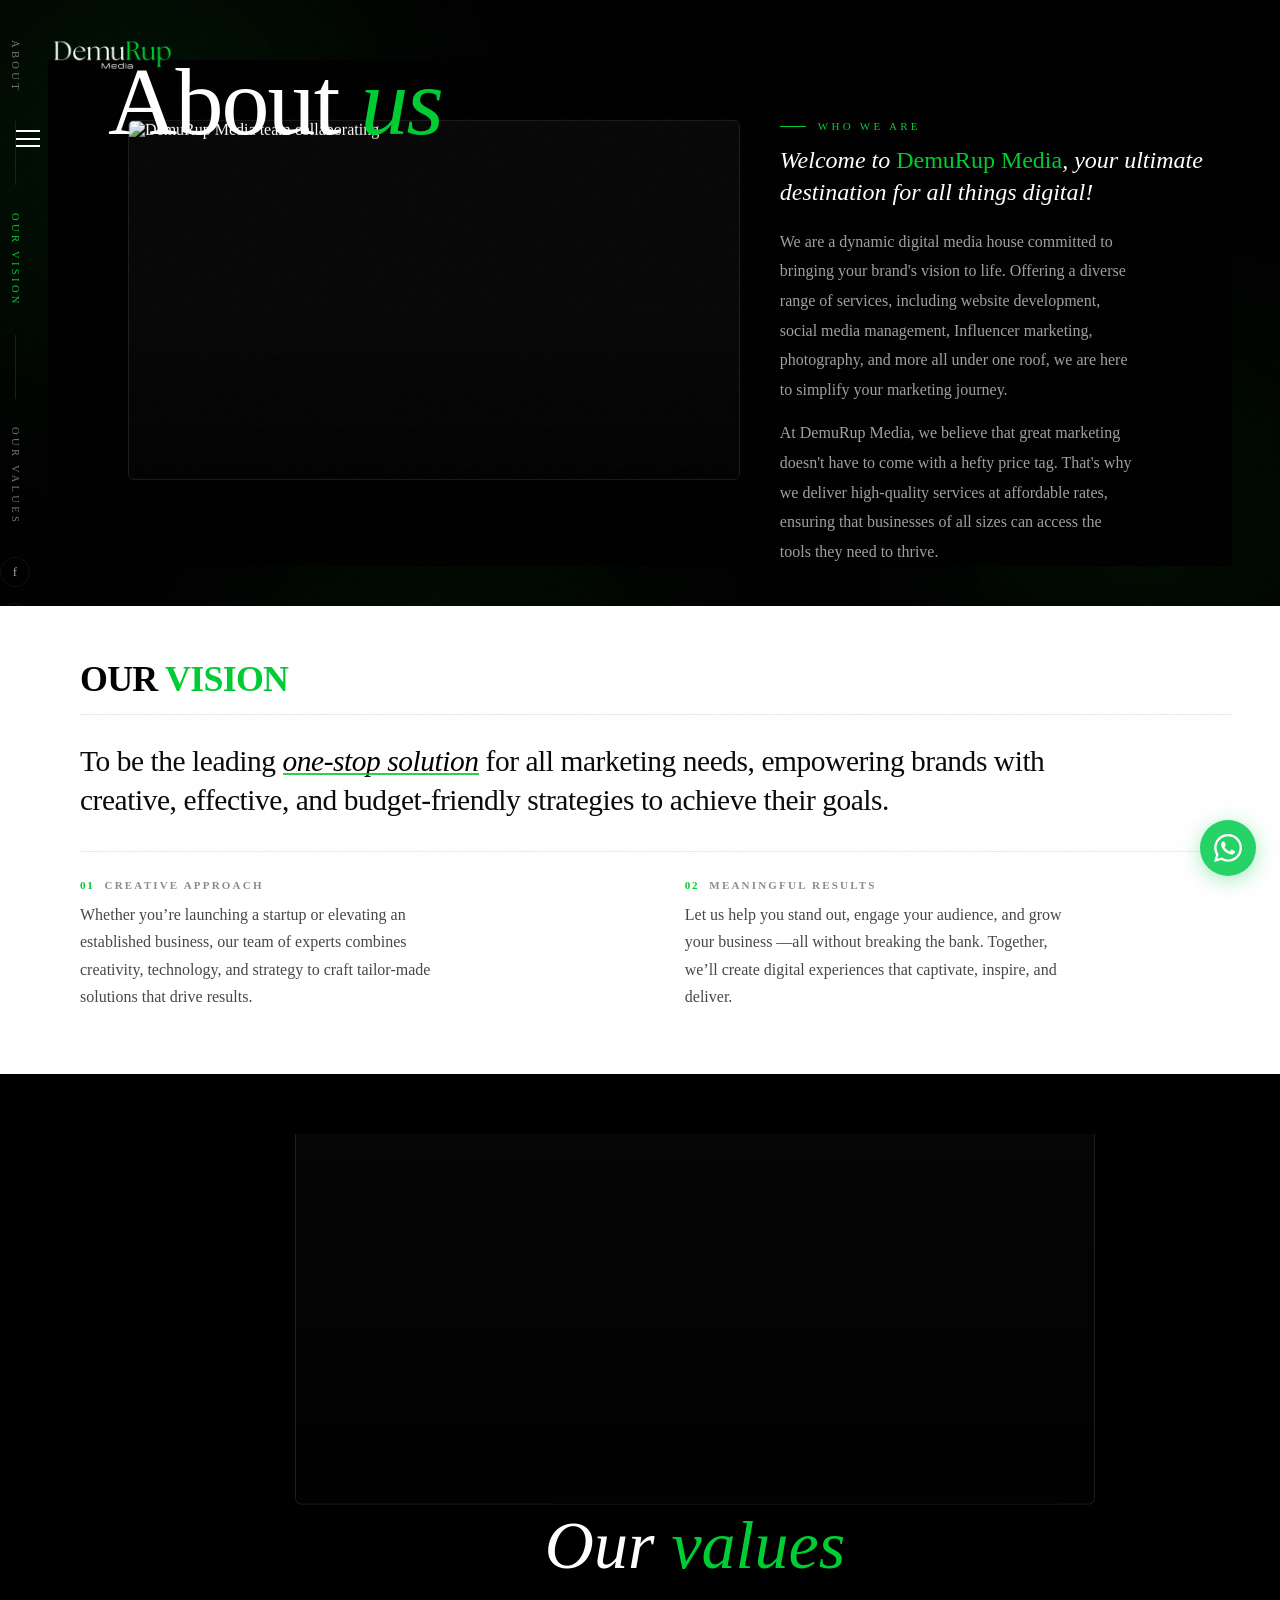
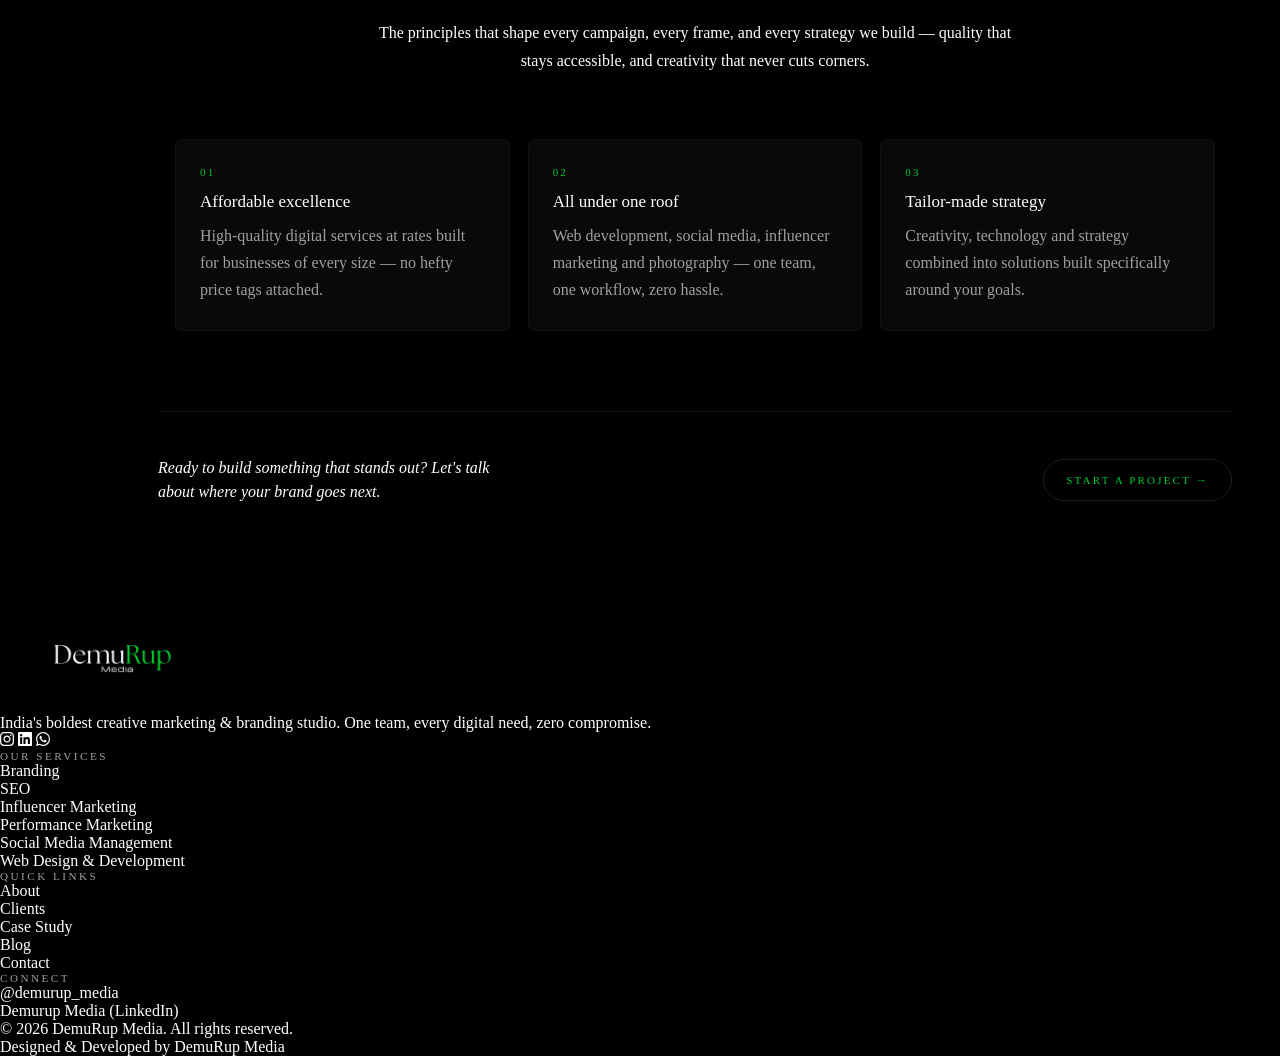
==== about.html @ 6447eb07 "update" ====
<!DOCTYPE html>
<html lang="en">

<head>
  <meta charset="UTF-8">
  <meta name="viewport" content="width=device-width, initial-scale=1.0">
  <meta name="robots" content="index, follow">
  <meta name="description"
    content="Learn about DemuRup Media — our vision, creative philosophy, and multidisciplinary team building bold brand identities, high-impact content, and scalable digital growth.">
  <title>About Us — DemuRup Media</title>
  <link rel="canonical" href="https://demurup.com/about.html">
  <link rel="icon" type="image/x-icon" href="Demurup Final Logo.png">
  <script>
    (function () {
      const _warn = console.warn;
      console.warn = function (...args) {
        if (args[0] && typeof args[0] === 'string' && args[0].indexOf('cdn.tailwindcss.com') !== -1) return;
        _warn.apply(console, args);
      };
      window._originalWarn = _warn;
    })();
  </script>
  <script src="https://cdn.tailwindcss.com"></script>
  <script>
    if (window._originalWarn) {
      console.warn = window._originalWarn;
      delete window._originalWarn;
    }
  </script>
  <script src="https://cdnjs.cloudflare.com/ajax/libs/gsap/3.12.5/gsap.min.js"></script>
  <script src="https://cdnjs.cloudflare.com/ajax/libs/gsap/3.12.5/ScrollTrigger.min.js"></script>
  <link rel="preload" href="fonts/TheSeasons-Regular.woff2" as="font" type="font/woff2" crossorigin>
  <link rel="preload" href="fonts/TheSeasons-Bold.woff2" as="font" type="font/woff2" crossorigin>
  <link rel="preload" href="fonts/BeautifulDelight-Regular.woff2" as="font" type="font/woff2" crossorigin>
  <link rel="stylesheet" href="style.css">
  <script>
    tailwind.config = { theme: { extend: { colors: { lime: '#00cc33' } } } };
  </script>
  <style>
    :root {
      --bg: #000000;
      --bg-soft: #060606;
      --card: #080808;
      --card-alt: #090909;
      --border: #1e1e1e;
      --border-faint: #111111;
      --accent: #00cc33;
      --accent-dim: rgba(0, 204, 51, 0.16);
      --white: #ffffff;
      --gray: #a0a0a0;
      --translucent: rgba(255, 255, 255, 0.45);
      --ease: cubic-bezier(.16, .84, .44, 1);
    }

    * {
      box-sizing: border-box;
      margin: 0;
      padding: 0;
    }

    html {
      scroll-behavior: smooth;
    }

    body {
      background: var(--bg);
      color: var(--white);
      font-family: var(--font-body);
      overflow-x: hidden;
      -webkit-font-smoothing: antialiased;
    }

    a {
      color: inherit;
      text-decoration: none;
    }

    /* ---------- liquid animated background ---------- */
    .liquid-bg {
      position: fixed;
      inset: 0;
      z-index: 0;
      pointer-events: none;
      overflow: hidden;
    }

    .liquid-bg span {
      position: absolute;
      border-radius: 50%;
      filter: blur(120px);
      opacity: .14;
      background: radial-gradient(circle at 30% 30%, var(--accent), transparent 70%);
      animation: drift 26s ease-in-out infinite;
    }

    .liquid-bg span:nth-child(1) {
      width: 560px;
      height: 560px;
      top: -8%;
      left: -6%;
      animation-duration: 30s;
    }

    .liquid-bg span:nth-child(2) {
      width: 420px;
      height: 420px;
      top: 40%;
      right: -10%;
      animation-duration: 24s;
      animation-delay: -6s;
    }

    .liquid-bg span:nth-child(3) {
      width: 480px;
      height: 480px;
      bottom: -12%;
      left: 20%;
      animation-duration: 34s;
      animation-delay: -14s;
    }

    @keyframes drift {

      0%,
      100% {
        transform: translate(0, 0) scale(1);
      }

      33% {
        transform: translate(4%, 6%) scale(1.08);
      }

      66% {
        transform: translate(-5%, -3%) scale(.94);
      }
    }

    main.about {
      position: relative;
      z-index: 1;
      max-width: 1400px;
      margin: 0 auto;
      padding: 60px 48px 40px;
    }

    /* ---------- shared reveal utility ---------- */
    .reveal {
      opacity: 0;
      transform: translateY(36px);
      transition: opacity 1s var(--ease), transform 1s var(--ease);
    }

    .reveal.in {
      opacity: 1;
      transform: translateY(0);
    }

    .reveal-delay-1.in {
      transition-delay: .1s;
    }

    .reveal-delay-2.in {
      transition-delay: .2s;
    }

    .reveal-delay-3.in {
      transition-delay: .3s;
    }

    /* ---------- eyebrow / vertical rail ---------- */
    .rail {
      position: absolute;
      left: 0;
      top: 40px;
      display: flex;
      flex-direction: column;
      align-items: center;
      gap: 28px;
      z-index: 10;
    }

    .rail-label {
      writing-mode: vertical-rl;
      font-family: var(--font-body);
      font-size: 10.5px;
      letter-spacing: .32em;
      text-transform: uppercase;
      color: var(--translucent);
      transition: color .4s var(--ease);
    }

    .rail-label.active {
      color: var(--accent);
    }

    .rail-line {
      width: 1px;
      height: 64px;
      background: var(--border);
    }

    .rail-socials {
      display: flex;
      flex-direction: column;
      gap: 16px;
      margin-top: 4px;
    }

    .rail-socials a {
      font-size: 13px;
      color: var(--gray);
      display: flex;
      align-items: center;
      justify-content: center;
      width: 30px;
      height: 30px;
      border-radius: 50%;
      border: 1px solid var(--border-faint);
      transition: all .35s var(--ease);
    }

    .rail-socials a:hover {
      color: #000;
      background: var(--accent);
      border-color: var(--accent);
      box-shadow: 0 0 22px var(--accent-dim);
      transform: translateY(-3px);
    }

    /* ================= HERO / ABOUT ================= */
    .hero {
      position: relative;
      padding-left: 80px;
      display: grid;
      grid-template-columns: 1.15fr 0.85fr;
      gap: 24px 40px;
      align-items: start;
    }

    .eyebrow {
      font-family: var(--font-body);
      font-size: 11px;
      letter-spacing: .3em;
      text-transform: uppercase;
      color: var(--accent);
      display: flex;
      align-items: center;
      gap: 12px;
      margin-bottom: 8px;
    }

    .eyebrow::before {
      content: '';
      width: 26px;
      height: 1px;
      background: var(--accent);
    }

    /* Overlapping Heading Container */
    .hero-media-wrapper {
      position: relative;
      grid-column: 1;
      padding-top: 50px;
      /* space for overlapping title */
    }

    h1.display-overlay {
      position: absolute;
      top: 0;
      left: -20px;
      z-index: 5;
      font-family: var(--font-heading);
      font-weight: 500;
      font-size: clamp(56px, 7.5vw, 100px);
      line-height: .88;
      letter-spacing: -.02em;
      color: var(--white);
      pointer-events: none;
    }

    h1.display-overlay em {
      font-style: italic;
      font-weight: 400;
      color: var(--accent);
    }

    .hero-media {
      position: relative;
      width: 100%;
    }

    .img-card {
      position: relative;
      border-radius: 6px;
      overflow: hidden;
      border: 1px solid var(--border);
      background: var(--card);
      isolation: isolate;
    }

    .img-card img {
      width: 100%;
      height: 100%;
      object-fit: cover;
      display: block;
      filter: grayscale(.25) contrast(1.05);
      transition: transform 1.2s var(--ease), filter .8s var(--ease);
      will-change: transform;
    }

    .img-card:hover img {
      transform: scale(1.06);
      filter: grayscale(0) contrast(1.08);
    }

    .img-card::after {
      content: '';
      position: absolute;
      inset: 0;
      background: linear-gradient(180deg, transparent 55%, rgba(0, 0, 0, .55) 100%);
      pointer-events: none;
    }

    .img-card::before {
      content: '';
      position: absolute;
      inset: 0;
      z-index: 2;
      box-shadow: inset 0 0 0 1px rgba(0, 204, 51, 0);
      transition: box-shadow .5s var(--ease);
    }

    .img-card:hover::before {
      box-shadow: inset 0 0 0 1px rgba(0, 204, 51, .35);
    }

    .hero-media .img-card {
      height: 360px;
    }

    .hero-copy {
      padding-top: 60px;
    }

    .hero-copy h2 {
      font-family: var(--font-heading);
      font-weight: 400;
      font-style: italic;
      font-size: 24px;
      line-height: 1.35;
      color: var(--white);
      margin-bottom: 18px;
    }

    .hero-copy p {
      font-size: 14.5px;
      line-height: 1.85;
      color: var(--gray);
      max-width: 44ch;
      font-weight: 300;
    }

    .hero-copy p+p {
      margin-top: 14px;
    }

    /* ================= VISION SECTION (EDITORIAL LUXURY REDESIGN) ================= */
    .vision-section {
      background: #ffffff;
      color: #000000;
      width: 100%;
      position: relative;
      z-index: 2;
      padding: clamp(45px, 6vh, 65px) 48px clamp(50px, 7vh, 75px) 80px;
    }

    .vision-container {
      max-width: 1280px;
      margin: 0 auto;
      position: relative;
      z-index: 2;
    }

    .vision-header-row {
      display: flex;
      align-items: center;
      justify-content: space-between;
      padding-bottom: 14px;
      margin-bottom: clamp(20px, 3vh, 30px);
      border-bottom: 1px solid rgba(0, 0, 0, 0.08);
    }

    .vision-header-left {
      display: flex;
      align-items: center;
    }

    .vision-title {
      font-family: var(--font-heading);
      font-weight: 700;
      font-size: clamp(26px, 2.8vw, 42px);
      line-height: 1.1;
      letter-spacing: -0.02em;
      text-transform: uppercase;
      color: #000000;
    }

    .vision-title span {
      color: var(--accent);
    }

    .vision-statement-wrap {
      margin-bottom: clamp(24px, 3.5vh, 36px);
    }

    .vision-statement-text {
      font-family: var(--font-heading);
      font-weight: 500;
      font-size: clamp(22px, 2.3vw, 34px);
      line-height: 1.32;
      letter-spacing: -0.015em;
      color: #0a0a0a;
      max-width: 1040px;
    }

    .vision-statement-text .accent-phrase {
      font-style: italic;
      color: #000000;
      position: relative;
      display: inline;
    }

    .vision-statement-text .accent-phrase::after {
      content: '';
      position: absolute;
      left: 0;
      bottom: 2px;
      width: 100%;
      height: 2px;
      background: var(--accent);
      opacity: 0.85;
      transform-origin: left;
    }

    .vision-support-grid {
      display: grid;
      grid-template-columns: 1fr 1fr;
      gap: 24px clamp(36px, 4.5vw, 64px);
      padding-top: clamp(20px, 3vh, 30px);
      border-top: 1px solid rgba(0, 0, 0, 0.08);
      position: relative;
    }

    .vision-support-card {
      display: flex;
      flex-direction: column;
    }

    .vision-support-meta {
      display: flex;
      align-items: center;
      gap: 10px;
      margin-bottom: 10px;
    }

    .vision-support-num {
      font-family: var(--font-body);
      font-size: 11px;
      font-weight: 700;
      letter-spacing: 0.16em;
      color: var(--accent);
    }

    .vision-support-label {
      font-family: var(--font-body);
      font-size: 11px;
      font-weight: 700;
      letter-spacing: 0.2em;
      text-transform: uppercase;
      color: rgba(0, 0, 0, 0.45);
    }

    .vision-support-body {
      font-family: var(--font-body);
      font-size: clamp(13.5px, 0.95vw, 15px);
      line-height: 1.72;
      color: rgba(0, 0, 0, 0.72);
      font-weight: 400;
      max-width: 48ch;
    }

    /* ================= VALUES ================= */
    .values {
      position: relative;
      padding-left: 110px;
    }

    .values-media {
      position: relative;
      height: 420px;
      max-width: 800px;
      margin: 0 auto;
      border-radius: 6px;
      overflow: hidden;
      border: 1px solid var(--border);
      background: var(--card);
    }

    .values-media img {
      width: 100%;
      height: 100%;
      object-fit: cover;
      filter: grayscale(.3) contrast(1.05) brightness(.92);
      transition: transform 1.4s var(--ease);
      will-change: transform;
    }

    .values-media:hover img {
      transform: scale(1.05);
    }

    .values-media::after {
      content: '';
      position: absolute;
      inset: 0;
      background: linear-gradient(180deg, rgba(0, 0, 0, .15) 0%, rgba(0, 0, 0, .75) 100%);
    }

    .values-title-wrap {
      display: flex;
      justify-content: center;
      margin-top: -48px;
      position: relative;
      z-index: 2;
    }

    h2.values-title {
      font-family: var(--font-heading);
      font-weight: 500;
      font-style: italic;
      font-size: clamp(42px, 6vw, 68px);
      background: var(--bg);
      padding: 0 34px;
      color: var(--white);
    }

    h2.values-title span {
      color: var(--accent);
    }

    .values-lede {
      text-align: center;
      max-width: 640px;
      margin: 34px auto 0;
      font-family: var(--font-body);
      font-weight: 500;
      font-size: 18px;
      line-height: 1.75;
      color: var(--white);
    }

    /* small value cards */
    .value-cards {
      margin: 64px auto 0;
      max-width: 1040px;
      display: grid;
      grid-template-columns: repeat(3, 1fr);
      gap: 18px;
    }

    .value-card {
      background: var(--card-alt);
      border: 1px solid var(--border-faint);
      border-radius: 6px;
      padding: 26px 24px;
      transition: transform .5s var(--ease), border-color .5s var(--ease), background .5s var(--ease);
    }

    .value-card:hover {
      transform: translateY(-6px);
      border-color: rgba(0, 204, 51, .4);
      background: var(--card);
      box-shadow: 0 20px 40px -20px rgba(0, 204, 51, .18);
    }

    .value-num {
      font-family: var(--font-body);
      font-size: 11px;
      letter-spacing: .2em;
      color: var(--accent);
      margin-bottom: 14px;
      display: block;
    }

    .value-card h4 {
      font-family: var(--font-heading);
      font-weight: 500;
      font-size: 17px;
      margin-bottom: 10px;
    }

    .value-card p {
      font-size: 13px;
      line-height: 1.7;
      color: var(--gray);
      font-weight: 300;
    }

    .values-close {
      margin-top: 80px;
      padding: 44px 0 60px;
      border-top: 1px solid var(--border-faint);
      display: flex;
      align-items: center;
      justify-content: space-between;
      gap: 24px;
    }

    .values-close p {
      font-family: var(--font-body);
      font-style: italic;
      font-weight: 400;
      font-size: 19px;
      line-height: 1.5;
      color: var(--white);
      max-width: 44ch;
    }

    .values-close a.cta {
      flex-shrink: 0;
      display: inline-flex;
      align-items: center;
      gap: 10px;
      font-family: var(--font-heading);
      font-size: 11px;
      letter-spacing: .2em;
      text-transform: uppercase;
      color: var(--accent);
      border: 1px solid var(--border);
      padding: 14px 22px;
      border-radius: 100px;
      transition: all .4s var(--ease);
    }

    .values-close a.cta:hover {
      background: var(--accent);
      color: #000;
      border-color: var(--accent);
      box-shadow: 0 0 30px var(--accent-dim);
      transform: translateY(-2px);
    }

    /* ================= responsive ================= */
    @media (max-width: 960px) {
      .rail {
        display: none;
      }

      main.about {
        padding: 64px 22px 20px;
      }

      .liquid-bg span {
        filter: blur(70px);
        opacity: .12;
      }

      .liquid-bg span:nth-child(1) {
        width: 300px;
        height: 300px;
      }

      .liquid-bg span:nth-child(2) {
        width: 260px;
        height: 260px;
      }

      .liquid-bg span:nth-child(3) {
        width: 280px;
        height: 280px;
      }

      /* hero */
      .hero {
        grid-template-columns: 1fr;
        padding-left: 0;
        gap: 28px;
        min-height: auto;
      }

      .hero-media-wrapper {
        padding-top: 40px;
        grid-column: auto;
      }

      h1.display-overlay {
        position: absolute;
        top: 0;
        left: 0;
        font-size: clamp(44px, 14vw, 68px);
      }

      .hero-media {
        order: auto;
      }

      .hero-media .img-card {
        height: 280px;
      }

      .hero-copy {
        grid-column: auto;
        padding-top: 0;
      }

      .eyebrow {
        margin-bottom: 14px;
      }

      .hero-copy h2 {
        font-size: 20px;
        margin-bottom: 16px;
      }

      .hero-copy p {
        max-width: none;
        font-size: 14px;
      }

      /* vision */
      .vision-section {
        padding: 55px 24px 60px;
      }

      .vision-header-row {
        margin-bottom: 24px;
        padding-bottom: 12px;
      }

      .vision-title {
        font-size: clamp(24px, 6.5vw, 34px);
      }

      .vision-statement-wrap {
        margin-bottom: 28px;
      }

      .vision-statement-text {
        font-size: clamp(19px, 4.8vw, 24px);
        line-height: 1.35;
      }

      .vision-support-grid {
        grid-template-columns: 1fr;
        gap: 24px;
        padding-top: 24px;
      }

      /* values */
      .values {
        padding-left: 0;
      }

      .values-media {
        height: 240px;
        max-width: 100%;
      }

      .values-title-wrap {
        margin-top: -34px;
      }

      h2.values-title {
        font-size: clamp(34px, 12vw, 48px);
        padding: 0 20px;
      }

      .values-lede {
        font-size: 15px;
        margin-top: 24px;
        padding: 0 4px;
      }

      .value-cards {
        grid-template-columns: 1fr;
        gap: 14px;
        margin-top: 44px;
      }

      .value-card {
        padding: 22px 20px;
      }

      .values-close {
        flex-direction: column;
        align-items: flex-start;
        gap: 20px;
        margin-top: 56px;
        padding: 36px 0 44px;
      }

      .values-close p {
        font-size: 17px;
        max-width: none;
      }

      .values-close a.cta {
        width: 100%;
        justify-content: center;
      }

      .placeholder-nav {
        padding: 18px 20px;
        font-size: 10px;
      }

      .placeholder-nav div {
        gap: 14px !important;
      }
    }

    @media (max-width: 480px) {
      h1.display {
        font-size: clamp(40px, 17vw, 56px);
      }

      .hero-media .img-card {
        height: 220px;
      }

      .values-media {
        height: 190px;
      }
    }
  </style>
</head>

<body>

  <!-- ══ Cursor ══ -->
  <div class="cursor" id="cursor"></div>
  <div class="cursor-ring" id="cursor-ring"></div>

  <!-- ══ Floating WhatsApp ══ -->
  <a href="https://wa.me/919586569990" target="_blank" rel="noopener" class="wa-float" aria-label="Chat on WhatsApp">
    <span class="wa-float-label">Chat on WhatsApp</span>
    <svg width="28" height="28" fill="white" viewBox="0 0 24 24">
      <path
        d="M17.472 14.382c-.297-.149-1.758-.867-2.03-.967-.273-.099-.471-.148-.67.15-.197.297-.767.966-.94 1.164-.173.199-.347.223-.644.075-.297-.15-1.255-.463-2.39-1.475-.883-.788-1.48-1.761-1.653-2.059-.173-.297-.018-.458.13-.606.134-.133.298-.347.446-.52.149-.174.198-.298.298-.497.099-.198.05-.371-.025-.52-.075-.149-.669-1.612-.916-2.207-.242-.579-.487-.5-.669-.51-.173-.008-.371-.01-.57-.01-.198 0-.52.074-.792.372-.272.297-1.04 1.016-1.04 2.479 0 1.462 1.065 2.875 1.213 3.074.149.198 2.096 3.2 5.077 4.487.709.306 1.262.489 1.694.625.712.227 1.36.195 1.871.118.571-.085 1.758-.719 2.006-1.413.248-.694.248-1.289.173-1.413-.074-.124-.272-.198-.57-.347m-5.421 7.403h-.004a9.87 9.87 0 01-5.031-1.378l-.361-.214-3.741.982.998-3.648-.235-.374a9.86 9.86 0 01-1.51-5.26c.001-5.45 4.436-9.884 9.888-9.884 2.64 0 5.122 1.03 6.988 2.898a9.825 9.825 0 012.893 6.994c-.003 5.45-4.437 9.884-9.885 9.884m8.413-18.297A11.815 11.815 0 0012.05 0C5.495 0 .16 5.335.157 11.892c0 2.096.547 4.142 1.588 5.945L.057 24l6.305-1.654a11.882 11.882 0 005.683 1.448h.005c6.554 0 11.89-5.335 11.893-11.893a11.821 11.821 0 00-3.48-8.413z" />
    </svg>
  </a>

  <!-- ══ NAV ══ -->
  <nav id="main-nav" class="z-[10000] nav-transparent">
    <div class="max-w-[1400px] mx-auto px-5 lg:px-10 flex items-center justify-between h-20">
      <a href="index.html" class="flex items-center dr-nav-brand z-[10002]" aria-label="DemuRup Media Home">
        <!-- Light Logo for Black/Dark Sections (White text + Green Rup) -->
        <img src="Demurup white.png" alt="DemuRup Media"
          class="dr-logo-light w-[160px] sm:w-[190px] lg:w-[225px] h-auto max-h-[100px] sm:max-h-[125px] lg:max-h-[152px] object-contain" />
        <!-- Dark Logo for White/Light Sections (Black text + Green Rup) -->
        <img src="Demurup black.png" alt="DemuRup Media"
          class="dr-logo-dark w-[160px] sm:w-[190px] lg:w-[225px] h-auto max-h-[100px] sm:max-h-[125px] lg:max-h-[152px] object-contain" />
      </a>
      <button id="hamburger" class="flex flex-col gap-1.5 p-2 z-[10002]" aria-label="Menu">
        <span class="w-6 h-0.5 transition-all duration-300" id="h1"></span>
        <span class="w-6 h-0.5 transition-all duration-300" id="h2"></span>
        <span class="w-6 h-0.5 transition-all duration-300" id="h3"></span>
      </button>
    </div>
  </nav>

  <!-- Fullscreen Menu Overlay -->
  <div id="dr-menu-overlay" class="dr-menu-overlay" aria-hidden="true">
    <div class="dr-menu-container">
      <div class="dr-menu-content">
        <!-- Left Column: Large Bold Links -->
        <div class="dr-menu-left">
          <ul class="dr-menu-links">
            <li class="dr-menu-item"><a href="about.html" class="dr-menu-link">About</a></li>
            <li class="dr-menu-item dr-menu-item-services">
              <a href="index.html#services" class="dr-menu-link dr-services-trigger" id="dr-services-toggle"
                aria-expanded="false">
                Services <span class="dr-services-arrow dr-services-arrow-desktop" aria-hidden="true">→</span><span
                  class="dr-services-arrow dr-services-arrow-mobile" aria-hidden="true">↓</span>
              </a>
              <!-- Mobile/Tablet Accordion Dropdown -->
              <div class="dr-services-accordion" id="dr-services-accordion" aria-hidden="true">
                <ul class="dr-services-accordion-list">
                  <li><a href="Branding.html" class="dr-service-item-link">Branding</a></li>
                  <li><a href="SEO.html" class="dr-service-item-link">SEO</a></li>
                  <li><a href="Influencer Marketing.html" class="dr-service-item-link">Influencer Marketing</a></li>
                  <li><a href="Performance Marketing.html" class="dr-service-item-link">Performance Marketing</a></li>
                  <li><a href="Social Media Management.html" class="dr-service-item-link">Social Media Management</a>
                  </li>
                  <li><a href="Web Design & Development.html" class="dr-service-item-link">Web Design & Development</a>
                  </li>
                </ul>
              </div>
            </li>
            <li class="dr-menu-item"><a href="clients.html" class="dr-menu-link">Clients</a></li>
            <li class="dr-menu-item"><a href="casestudy.html" class="dr-menu-link">Case Study</a></li>
            <li class="dr-menu-item"><a href="blog.html" class="dr-menu-link">Blog</a></li>
            <li class="dr-menu-item"><a href="contact.html" class="dr-menu-link">Contact</a></li>
          </ul>
        </div>

        <!-- Right Column: Contact details & Socials + Services Panel -->
        <div class="dr-menu-right" id="dr-menu-right">
          <div class="dr-menu-right-info" id="dr-menu-right-info">
            <div class="dr-menu-right-item dr-menu-contact-section">
              <h4 class="dr-menu-sublabel">Connect</h4>
              <a href="mailto:demurupmedia@gmail.com" class="dr-menu-contact-link">demurupmedia@gmail.com</a>
              <a href="https://wa.me/919586569990" target="_blank" rel="noopener" class="dr-menu-contact-link">+91 95865
                69990</a>
            </div>

            <div class="dr-menu-right-item dr-menu-contact-section">
              <h4 class="dr-menu-sublabel">Location</h4>
              <p class="dr-menu-text">Vapi, Gujarat, India</p>
            </div>

            <div class="dr-menu-right-item dr-menu-contact-section">
              <h4 class="dr-menu-sublabel">Socials</h4>
              <div class="dr-menu-socials">
                <a href="https://www.instagram.com/demurup_media" target="_blank" rel="noopener"
                  class="dr-menu-social-link">Instagram</a>
                <a href="https://www.linkedin.com/company/demurup-media/" target="_blank" rel="noopener"
                  class="dr-menu-social-link">LinkedIn</a>
              </div>
            </div>
          </div>

          <!-- Desktop Services Panel -->
          <div class="dr-menu-services-panel" id="dr-menu-services-panel" aria-hidden="true">
            <h4 class="dr-menu-sublabel dr-services-header">Our Services</h4>
            <ul class="dr-services-desktop-list">
              <li><a href="Branding.html" class="dr-service-item-link">Branding</a></li>
              <li><a href="SEO.html" class="dr-service-item-link">SEO</a></li>
              <li><a href="Influencer Marketing.html" class="dr-service-item-link">Influencer Marketing</a></li>
              <li><a href="Performance Marketing.html" class="dr-service-item-link">Performance Marketing</a></li>
              <li><a href="Social Media Management.html" class="dr-service-item-link">Social Media Management</a></li>
              <li><a href="Web Design & Development.html" class="dr-service-item-link">Web Design & Development</a></li>
            </ul>
          </div>
        </div>
      </div>
    </div>
  </div>

  <div class="liquid-bg"><span></span><span></span><span></span></div>

  <main class="about">

    <!-- vertical rail -->
    <div class="rail">
      <span class="rail-label active">About</span>
      <div class="rail-line"></div>
      <span class="rail-label">Our Vision</span>
      <div class="rail-line"></div>
      <span class="rail-label">Our Values</span>
      <div class="rail-socials">
        <a href="https://www.instagram.com/demurup_media" target="_blank" rel="noopener" aria-label="Instagram">f</a>
        <a href="https://www.linkedin.com/company/demurup-media/" target="_blank" rel="noopener"
          aria-label="LinkedIn">x</a>
        <a href="mailto:demurupmedia@gmail.com" aria-label="Email">@</a>
      </div>
    </div>

    <!-- ================= HERO ================= -->
    <section class="hero" data-theme="dark">
      <div class="hero-media-wrapper reveal">
        <h1 class="display-overlay">About <em>us</em></h1>
        <div class="hero-media">
          <div class="img-card" data-parallax>
            <img src="https://images.unsplash.com/photo-1522071820081-009f0129c71c?w=1000&q=80"
              alt="DemuRup Media team collaborating">
          </div>
        </div>
      </div>

      <div class="hero-copy reveal reveal-delay-2">
        <div class="eyebrow reveal" style="margin-bottom:12px;">Who we are</div>
        <h2>Welcome to <em style="color:var(--accent); font-style:normal;">DemuRup Media</em>, your ultimate destination
          for all things digital!</h2>
        <p>We are a dynamic digital media house committed to bringing your brand's vision to life. Offering a diverse
          range of services, including website development, social media management, Influencer marketing, photography,
          and more all under one roof, we are here to simplify your marketing journey.</p>
        <p>At DemuRup Media, we believe that great marketing doesn't have to come with a hefty price tag. That's why we
          deliver high-quality services at affordable rates, ensuring that businesses of all sizes can access the tools
          they need to thrive.</p>
      </div>
    </section>

  </main>

  <!-- ================= BLOCK 2: VISION ================= -->
  <section class="vision-section border-t border-b border-black/10" data-theme="light">
    <div class="vision-container vision-row">

      <!-- Editorial Header Row -->
      <div class="vision-header-row reveal">
        <div class="vision-header-left">
          <h2 class="vision-title">OUR <span>VISION</span></h2>
        </div>
      </div>

      <!-- Main Vision Statement -->
      <div class="vision-statement-wrap reveal reveal-delay-1">
        <h3 class="vision-statement-text">
          To be the leading <span class="accent-phrase">one-stop solution</span> for all marketing needs, empowering brands with creative, effective, and budget-friendly strategies to achieve their goals.
        </h3>
      </div>

      <!-- Supporting Editorial Grid -->
      <div class="vision-support-grid">
        <div class="vision-support-card reveal reveal-delay-2">
          <div class="vision-support-meta">
            <span class="vision-support-num">01</span>
            <span class="vision-support-label">CREATIVE APPROACH</span>
          </div>
          <p class="vision-support-body">
            Whether you’re launching a startup or elevating an established business, our team of experts combines creativity, technology, and strategy to craft tailor-made solutions that drive results.
          </p>
        </div>

        <div class="vision-support-card reveal reveal-delay-3">
          <div class="vision-support-meta">
            <span class="vision-support-num">02</span>
            <span class="vision-support-label">MEANINGFUL RESULTS</span>
          </div>
          <p class="vision-support-body">
            Let us help you stand out, engage your audience, and grow your business —all without breaking the bank. Together, we’ll create digital experiences that captivate, inspire, and deliver.
          </p>
        </div>
      </div>

    </div>
  </section>

  <main class="about">

    <!-- ================= BLOCK 3: VALUES (TRANSITION 2: WHITE → BLACK) ================= -->
    <section class="values editorial-block-transition transition-to-black transition-angled" data-theme="dark">
      <div class="values-media reveal" data-parallax>
        <img src="https://images.unsplash.com/photo-1600880292203-757bb62b4baf?w=1400&q=80"
          alt="DemuRup Media team meeting around a table">
      </div>

      <div class="values-title-wrap reveal">
        <h2 class="values-title">Our <span>values</span></h2>
      </div>

      <p class="values-lede reveal reveal-delay-1">
        The principles that shape every campaign, every frame, and every strategy we build — quality that stays
        accessible, and creativity that never cuts corners.
      </p>

      <div class="value-cards">
        <div class="value-card reveal reveal-delay-1">
          <span class="value-num">01</span>
          <h4>Affordable excellence</h4>
          <p>High-quality digital services at rates built for businesses of every size — no hefty price tags attached.
          </p>
        </div>
        <div class="value-card reveal reveal-delay-2">
          <span class="value-num">02</span>
          <h4>All under one roof</h4>
          <p>Web development, social media, influencer marketing and photography — one team, one workflow, zero hassle.
          </p>
        </div>
        <div class="value-card reveal reveal-delay-3">
          <span class="value-num">03</span>
          <h4>Tailor-made strategy</h4>
          <p>Creativity, technology and strategy combined into solutions built specifically around your goals.</p>
        </div>
      </div>

      <div class="values-close reveal">
        <p>Ready to build something that stands out? Let's talk about where your brand goes next.</p>
        <a href="index.html#contact-section" class="cta">Start a project →</a>
      </div>
    </section>

  </main>

  <!-- ══════════════════════════════════════════════════════════════
     FOOTER (BLACK SECTION)
══════════════════════════════════════════════════════════════ -->
  <footer class="border-t border-white/15 pt-16 pb-8 relative z-10 bg-[#000000] text-white" data-theme="dark">
    <div class="max-w-[1400px] mx-auto px-5 lg:px-10">
      <div class="grid grid-cols-1 lg:grid-cols-4 gap-10 pb-14 border-b border-[#111]">
        <!-- Brand -->
        <div class="lg:col-span-2">
          <div class="mb-2">
            <img src="main logo.png" alt="DemuRup Media" class="dr-footer-logo w-[160px] sm:w-[190px] lg:w-[225px] h-auto max-h-[100px] sm:max-h-[125px] lg:max-h-[152px] object-contain" />
          </div>
          <p class="text-white/70 text-sm leading-relaxed max-w-sm">
            India's boldest creative marketing &amp; branding studio. One team,
            every digital need, zero compromise.
          </p>
          <div class="flex gap-3 mt-6">
            <!-- Instagram -->
            <a href="https://instagram.com/demurup_media" target="_blank" rel="noopener"
              class="w-9 h-9 border border-[#222] rounded flex items-center justify-center text-white transition-all hover:border-lime hover:text-lime"
              aria-label="Instagram">
              <svg width="14" height="14" fill="currentColor" viewBox="0 0 24 24">
                <path
                  d="M12 2.163c3.204 0 3.584.012 4.85.07 3.252.148 4.771 1.691 4.919 4.919.058 1.265.069 1.645.069 4.849 0 3.205-.012 3.584-.069 4.849-.149 3.225-1.664 4.771-4.919 4.919-1.266.058-1.644.07-4.85.07-3.204 0-3.584-.012-4.849-.07-3.26-.149-4.771-1.699-4.919-4.92-.058-1.265-.07-1.644-.07-4.849 0-3.204.013-3.583.07-4.849.149-3.227 1.664-4.771 4.919-4.919 1.266-.057 1.645-.069 4.849-.069zm0-2.163c-3.259 0-3.667.014-4.947.072-4.358.2-6.78 2.618-6.98 6.98-.059 1.281-.073 1.689-.073 4.948 0 3.259.014 3.668.072 4.948.2 4.358 2.618 6.78 6.98 6.98 1.281.058 1.689.072 4.948.072 3.259 0 3.668-.014 4.948-.072 4.354-.2 6.782-2.618 6.979-6.98.059-1.28.073-1.689.073-4.948 0-3.259-.014-3.667-.072-4.947-.196-4.354-2.617-6.78-6.979-6.98-1.281-.059-1.69-.073-4.949-.073zm0 5.838c-3.403 0-6.162 2.759-6.162 6.162s2.759 6.163 6.162 6.163 6.162-2.759 6.162-6.163c0-3.403-2.759-6.162-6.162-6.162zm0 10.162c-2.209 0-4-1.79-4-4 0-2.209 1.791-4 4-4s4 1.791 4 4c0 2.21-1.791 4-4 4zm6.406-11.845c-.796 0-1.441.645-1.441 1.44s.645 1.44 1.441 1.44c.795 0 1.439-.645 1.439-1.44s-.644-1.44-1.439-1.44z" />
              </svg>
            </a>
            <!-- LinkedIn -->
            <a href="https://linkedin.com/company/demurup-media" target="_blank" rel="noopener"
              class="w-9 h-9 border border-[#222] rounded flex items-center justify-center text-white transition-all hover:border-lime hover:text-lime"
              aria-label="LinkedIn">
              <svg width="14" height="14" fill="currentColor" viewBox="0 0 24 24">
                <path
                  d="M20.447 20.452h-3.554v-5.569c0-1.328-.027-3.037-1.852-3.037-1.853 0-2.136 1.445-2.136 2.939v5.667H9.351V9h3.414v1.561h.046c.477-.9 1.637-1.85 3.37-1.85 3.601 0 4.267 2.37 4.267 5.455v6.286zM5.337 7.433c-1.144 0-2.063-.926-2.063-2.065 0-1.138.92-2.063 2.063-2.063 1.14 0 2.064.925 2.064 2.063 0 1.139-.925 2.065-2.064 2.065zm1.782 13.019H3.555V9h3.564v11.452zM22.225 0H1.771C.792 0 0 .774 0 1.729v20.542C0 23.227.792 24 1.771 24h20.451C23.2 24 24 23.227 24 22.271V1.729C24 .774 23.2 0 22.222 0h.003z" />
              </svg>
            </a>
            <!-- WhatsApp -->
            <a href="https://wa.me/919586569990" target="_blank" rel="noopener"
              class="w-9 h-9 border border-[#222] rounded flex items-center justify-center text-white transition-all hover:border-lime hover:text-lime"
              aria-label="WhatsApp">
              <svg width="14" height="14" fill="currentColor" viewBox="0 0 24 24">
                <path
                  d="M17.472 14.382c-.297-.149-1.758-.867-2.03-.967-.273-.099-.471-.148-.67.15-.197.297-.767.966-.94 1.164-.173.199-.347.223-.644.075-.297-.15-1.255-.463-2.39-1.475-.883-.788-1.48-1.761-1.653-2.059-.173-.297-.018-.458.13-.606.134-.133.298-.347.446-.52.149-.174.198-.298.298-.497.099-.198.05-.371-.025-.52-.075-.149-.669-1.612-.916-2.207-.242-.579-.487-.5-.669-.51-.173-.008-.371-.01-.57-.01-.198 0-.52.074-.792.372-.272.297-1.04 1.016-1.04 2.479 0 1.462 1.065 2.875 1.213 3.074.149.198 2.096 3.2 5.077 4.487.709.306 1.262.489 1.694.625.712.227 1.36.195 1.871.118.571-.085 1.758-.719 2.006-1.413.248-.694.248-1.289.173-1.413-.074-.124-.272-.198-.57-.347m-5.421 7.403h-.004a9.87 9.87 0 01-5.031-1.378l-.361-.214-3.741.982.998-3.648-.235-.374a9.86 9.86 0 01-1.51-5.26c.001-5.45 4.436-9.884 9.888-9.884 2.64 0 5.122 1.03 6.988 2.898a9.825 9.825 0 012.893 6.994c-.003 5.45-4.437 9.884-9.885 9.884m8.413-18.297A11.815 11.815 0 0012.05 0C5.495 0 .16 5.335.157 11.892c0 2.096.547 4.142 1.588 5.945L.057 24l6.305-1.654a11.882 11.882 0 005.683 1.448h.005c6.554 0 11.89-5.335 11.893-11.893a11.821 11.821 0 00-3.48-8.413z" />
              </svg>
            </a>
          </div>
        </div>

        <!-- Services -->
        <div>
          <div class="slabel mb-5 text-white">OUR SERVICES</div>
          <ul class="space-y-3">
            <li>
              <a href="Branding.html"
                class="text-white hover:text-lime text-sm transition-colors duration-200">Branding</a>
            </li>
            <li>
              <a href="SEO.html" class="text-white hover:text-lime text-sm transition-colors duration-200">SEO</a>
            </li>
            <li>
              <a href="Influencer Marketing.html"
                class="text-white hover:text-lime text-sm transition-colors duration-200">Influencer Marketing</a>
            </li>
            <li>
              <a href="Performance Marketing.html"
                class="text-white hover:text-lime text-sm transition-colors duration-200">Performance Marketing</a>
            </li>
            <li>
              <a href="Social Media Management.html"
                class="text-white hover:text-lime text-sm transition-colors duration-200">Social Media Management</a>
            </li>
            <li>
              <a href="Web Design &amp; Development.html"
                class="text-white hover:text-lime text-sm transition-colors duration-200">Web Design &amp;
                Development</a>
            </li>
          </ul>
        </div>

        <!-- Company / Quick links -->
        <div>
          <div class="slabel mb-5 text-white">Quick links</div>
          <ul class="space-y-3">
            <li>
              <a href="about.html" class="text-white hover:text-lime text-sm transition-colors duration-200">About</a>
            </li>
            <li>
              <a href="clients.html"
                class="text-white hover:text-lime text-sm transition-colors duration-200">Clients</a>
            </li>
            <li>
              <a href="casestudy.html" class="text-white hover:text-lime text-sm transition-colors duration-200">Case
                Study</a>
            </li>
            <li>
              <a href="blog.html" class="text-white hover:text-lime text-sm transition-colors duration-200">Blog</a>
            </li>
            <li>
              <a href="contact.html"
                class="text-white hover:text-lime text-sm transition-colors duration-200">Contact</a>
            </li>
          </ul>
          <div class="mt-8">
            <div class="slabel mb-2 text-white">Connect</div>
            <p class="text-white/70 text-xs">@demurup_media</p>
            <p class="text-white/70 text-xs mt-1">Demurup Media (LinkedIn)</p>
          </div>
        </div>
      </div>

      <div class="flex flex-col sm:flex-row justify-between items-center pt-8 gap-4">
        <p class="text-white/50 text-xs font-mono">
          © 2026 DemuRup Media. All rights reserved.
        </p>
        <p class="text-white/50 text-xs font-mono">
          Designed &amp; Developed by DemuRup Media
        </p>
      </div>
    </div>
  </footer>

  <script>
    // ---------- scroll reveal ----------
    const revealEls = document.querySelectorAll('.reveal');
    const io = new IntersectionObserver((entries) => {
      entries.forEach(e => {
        if (e.isIntersecting) {
          e.target.classList.add('in');
          io.unobserve(e.target);
        }
      });
    }, { threshold: .18, rootMargin: '0px 0px -60px 0px' });
    revealEls.forEach(el => io.observe(el));

    // ---------- rail active label on scroll ----------
    const sections = [
      { el: document.querySelector('.hero'), label: 0 },
      { el: document.querySelector('.vision-row'), label: 1 },
      { el: document.querySelector('.values'), label: 2 },
    ];
    const railLabels = document.querySelectorAll('.rail-label');
    const railObserver = new IntersectionObserver((entries) => {
      entries.forEach(entry => {
        if (entry.isIntersecting) {
          const match = sections.find(s => s.el === entry.target);
          if (match) {
            railLabels.forEach(l => l.classList.remove('active'));
            railLabels[match.label].classList.add('active');
          }
        }
      });
    }, { threshold: .4 });
    sections.forEach(s => s.el && railObserver.observe(s.el));

    // ---------- smooth parallax on scroll ----------
    let ticking = false;
    const parallaxEls = document.querySelectorAll('[data-parallax]');
    const parallaxSlow = document.querySelectorAll('[data-parallax-slow]');
    const mobileQuery = window.matchMedia('(max-width: 960px)');

    function updateParallax() {
      const isMobile = mobileQuery.matches;
      parallaxEls.forEach(el => {
        const rect = el.getBoundingClientRect();
        const center = rect.top + rect.height / 2 - window.innerHeight / 2;
        const move = center * (isMobile ? -0.02 : -0.06);
        el.style.transform = `translateY(${move}px)`;
      });
      parallaxSlow.forEach(el => {
        const rect = el.getBoundingClientRect();
        const center = rect.top + rect.height / 2 - window.innerHeight / 2;
        if (isMobile) {
          const move = center * -0.015;
          el.style.transform = `translateY(${move}px)`;
        } else {
          const move = center * -0.03;
          el.style.transform = `rotate(180deg) translateY(${move}px)`;
        }
      });
      ticking = false;
    }

    window.addEventListener('scroll', () => {
      if (!ticking) {
        requestAnimationFrame(updateParallax);
        ticking = true;
      }
    });
    window.addEventListener('resize', updateParallax);
    updateParallax();
  </script>

  <script src="script.js"></script>
</body>

</html>
---- style.css ----
/* ── Typography System ── */
@font-face {
  font-family: 'The Seasons';
  src: url('fonts/TheSeasons-Regular.woff2') format('woff2'),
    url('fonts/TheSeasons-Regular.woff') format('woff');
  font-weight: 400;
  font-style: normal;
  font-display: swap;
}

@font-face {
  font-family: 'The Seasons';
  src: url('fonts/TheSeasons-Bold.woff2') format('woff2');
  font-weight: 700;
  font-style: normal;
  font-display: swap;
}

@font-face {
  font-family: 'Beautiful Delight';
  src: url('fonts/BeautifulDelight-Regular.woff2') format('woff2'),
    url('fonts/BeautifulDelight-Regular.woff') format('woff');
  font-weight: 400;
  font-style: normal;
  font-display: swap;
}

:root {
  --font-heading: "The Seasons", serif;
  --font-body: "Beautiful Delight", serif;
  --lime: #00cc33;
  --lime-dark: #009922;
  --black: #000000;
  --white: #ffffff;
  --gray: #a0a0a0;
  --border: #1e1e1e;
  --card: #080808;
}

h1,
h2,
h3,
h4,
h5,
h6,
nav,
button {
  font-family: var(--font-heading);
}

*,
*::before,
*::after {
  box-sizing: border-box;
  margin: 0;
  padding: 0;
}

html {
  scroll-behavior: smooth;
}

body {
  background: var(--black);
  color: var(--white);
  font-family: var(--font-body);
  overflow-x: hidden;
  cursor: none;
  -webkit-font-smoothing: antialiased;
}

/* ── Cursor ── */
.cursor {
  width: 10px;
  height: 10px;
  background: var(--lime);
  border-radius: 50%;
  position: fixed;
  top: 0;
  left: 0;
  pointer-events: none !important;
  z-index: 100000;
  transform: translate(-50%, -50%);
  opacity: 0;
  transition: opacity 0.3s ease;
}

.cursor-ring {
  width: 34px;
  height: 34px;
  border: 1px solid var(--lime);
  border-radius: 50%;
  position: fixed;
  top: 0;
  left: 0;
  pointer-events: none !important;
  z-index: 99999;
  transform: translate(-50%, -50%);
  opacity: 0;
  transition: opacity 0.3s ease;
}

@media (pointer: coarse) {

  .cursor,
  .cursor-ring {
    display: none;
  }

  body {
    cursor: auto;
  }
}

/* ── Fonts ── */
.font-display {
  font-family: var(--font-heading);
}

.font-mono {
  font-family: var(--font-body);
}

/* ── Noise grain ── */
body::after {
  content: '';
  position: fixed;
  inset: 0;
  pointer-events: none;
  z-index: 9990;
  opacity: .28;
  background-image: url("data:image/svg+xml,%3Csvg viewBox='0 0 256 256' xmlns='http://www.w3.org/2000/svg'%3E%3Cfilter id='n'%3E%3CfeTurbulence type='fractalNoise' baseFrequency='.9' numOctaves='4' stitchTiles='stitch'/%3E%3C/filter%3E%3Crect width='100%25' height='100%25' filter='url(%23n)' opacity='.05'/%3E%3C/svg%3E");
}

/* ============ SECTION BACKGROUND COLORS ============ */
section[data-theme="light"],
footer[data-theme="light"] {
  background-color: #ffffff !important;
  color: #000000 !important;
}

section[data-theme="dark"],
footer[data-theme="dark"] {
  background-color: #000000 !important;
  color: #ffffff !important;
}

/* Service Intro Contrast */
section.intro[data-theme="light"] {
  background-color: #ffffff !important;
  color: #000000 !important;
}

section.intro[data-theme="light"] .intro-text {
  color: #000000 !important;
}

section.intro[data-theme="light"] .intro-text+.intro-text {
  color: rgba(0, 0, 0, 0.72) !important;
}

section.intro[data-theme="light"] .intro-quote {
  color: rgba(0, 0, 0, 0.08) !important;
}

/* Service Trust Contrast */
section.trust[data-theme="light"] {
  background-color: #ffffff !important;
  color: #000000 !important;
}

section.trust[data-theme="light"] h2 {
  color: #000000 !important;
}

section.trust[data-theme="light"] .client-card {
  background: #ffffff !important;
  border-color: rgba(0, 0, 0, 0.12) !important;
}

section.trust[data-theme="light"] .client-card .client-name {
  color: rgba(0, 0, 0, 0.72) !important;
}

/* Service WWH Contrast */
section.wwh[data-theme="dark"] {
  background-color: #000000 !important;
  color: #ffffff !important;
}

section.wwh[data-theme="dark"] h2 {
  color: #ffffff !important;
}


/* Client section under White Canvas */
section#clients[data-theme="light"] {
  background-color: #ffffff !important;
  color: #000000 !important;
}

/* ============ DR LEAD MAGNET / CONVERSION COMPONENT ============ */
.dr-lead-magnet {
  position: relative;
  background-color: #000000 !important;
  color: #ffffff !important;
}

.dr-lead-btn {
  position: relative;
  display: inline-flex;
  align-items: center;
  gap: 0.75rem;
  padding: 0.9rem 1.85rem;
  font-family: var(--font-heading, "The Seasons", serif);
  font-size: 0.82rem;
  font-weight: 600;
  letter-spacing: 0.16em;
  text-transform: uppercase;
  color: #ffffff !important;
  border: 1px solid rgba(255, 255, 255, 0.25);
  background: transparent;
  text-decoration: none;
  cursor: pointer;
  overflow: hidden;
  transition: border-color 0.35s ease, color 0.35s ease;
  z-index: 1;
}

.dr-lead-btn::before {
  content: '';
  position: absolute;
  inset: 0;
  background: #00cc33;
  transform: scaleX(0);
  transform-origin: left;
  transition: transform 0.4s cubic-bezier(0.16, 1, 0.3, 1);
  z-index: -1;
}

.dr-lead-btn:hover {
  border-color: #00cc33;
  color: #000000 !important;
}

.dr-lead-btn:hover::before {
  transform: scaleX(1);
}

.dr-lead-btn .dr-lead-btn-arrow {
  display: inline-block;
  transition: transform 0.3s ease;
}

.dr-lead-btn:hover .dr-lead-btn-arrow {
  transform: translateX(4px);
}

/* ══════════════════════════════════════════════════════════════
   SECTION #CLIENTS — CURATED BRAND CREDIBILITY WALL
══════════════════════════════════════════════════════════════ */
section#clients {
  padding-top: clamp(3.5rem, 6.5vh, 5.5rem);
  padding-bottom: clamp(3.5rem, 6.5vh, 5.5rem);
  background-color: #ffffff !important;
  color: #000000;
  position: relative;
  border-top: 1px solid rgba(0, 0, 0, 0.08);
}

section#clients[data-theme="light"] h2 {
  color: #000000 !important;
  margin-left: 0 !important;
  letter-spacing: -0.02em;
}

/* ── 2-Row Curated Logo Wall (Zero Card / Box UI) ── */
section#clients .client-logo-container {
  padding: 0 !important;
}

section#clients .logo-card {
  background: transparent !important;
  border: none !important;
  border-radius: 0 !important;
  box-shadow: none !important;
  padding: 10px 12px;
  height: 80px;
  width: 100%;
  display: flex;
  align-items: center;
  justify-content: center;
  transition: transform 0.35s cubic-bezier(0.16, 1, 0.3, 1), opacity 0.35s ease;
}

section#clients .logo-card:hover {
  border: none !important;
  box-shadow: none !important;
  transform: translateY(-2px) scale(1.03);
}

section#clients .logo-card img {
  max-height: 44px !important;
  width: auto !important;
  max-width: 135px !important;
  object-fit: contain;
  mix-blend-mode: multiply;
  opacity: 0.88;
  transition: opacity 0.35s ease, transform 0.35s cubic-bezier(0.16, 1, 0.3, 1);
}

section#clients .logo-card:hover img {
  opacity: 1;
}

@media (max-width: 1024px) {
  section#clients {
    padding-top: 3.5rem;
    padding-bottom: 3.5rem;
  }

  section#clients .logo-card {
    height: 68px;
    padding: 8px 10px;
  }

  section#clients .logo-card img {
    max-height: 36px !important;
    max-width: 110px !important;
  }
}

@media (max-width: 768px) {
  section#clients {
    padding-top: 3rem;
    padding-bottom: 3rem;
  }

  section#clients .logo-card {
    height: 56px;
    padding: 6px 8px;
  }

  section#clients .logo-card img {
    max-height: 30px !important;
    max-width: 90px !important;
  }
}

/* ════════════════════════════════════════════════════
   TARGETED LOGO FILTER UTILITIES
   Apply these classes directly on specific <img> tags
   (white-on-transparent PNGs only — NOT on JPGs or colourful logos)
   ════════════════════════════════════════════════════ */

/* Use on white-stroke / white-fill transparent PNGs to render them black */
.darken-logo {
  filter: brightness(0) !important;
  mix-blend-mode: normal !important;
  /* override multiply so the black stays solid */
}

/* Use on pure-white logos where you want dark rendering with full contrast */
.invert-logo {
  filter: invert(1) !important;
  mix-blend-mode: normal !important;
}


/* ============ LUXURY SCROLL-RESPONSIVE ARCHITECTURAL TRANSITION ============ */
.editorial-block-transition {
  position: relative !important;
  overflow: hidden !important;
}

/* The Architectural Color Field SVG Overlay */
.editorial-architectural-plane {
  position: absolute;
  top: 0;
  left: 0;
  width: 100%;
  height: 100%;
  pointer-events: none;
  z-index: 35;
  transform: translateX(101%);
  will-change: transform;
}

/* Prefers reduced motion */
@media (prefers-reduced-motion: reduce) {
  .editorial-architectural-plane {
    display: none !important;
  }
}

/* ── Minimal Transparent Editorial Navbar ── */
#main-nav {
  position: fixed;
  top: 0;
  left: 0;
  right: 0;
  z-index: 10000;
  background: transparent !important;
  background-color: transparent !important;
  backdrop-filter: none !important;
  -webkit-backdrop-filter: none !important;
  border-bottom: none !important;
  box-shadow: none !important;
  pointer-events: auto;
  transition: transform 0.35s cubic-bezier(0.25, 1, 0.5, 1);
  will-change: transform;
}

#main-nav.nav-hidden {
  transform: translateY(-100%);
}

#main-nav .dr-nav-brand {
  display: inline-flex;
  align-items: center;
  line-height: 1;
}

#main-nav #hamburger {
  display: flex;
  flex-direction: column;
  justify-content: center;
  align-items: flex-end;
  margin-top: -12px;
}

@media (max-width: 1023px) {
  #main-nav #hamburger {
    margin-top: -10px;
  }
}

@media (max-width: 639px) {
  #main-nav #hamburger {
    margin-top: -8px;
  }
}

/* Logo Sizing & Scaling (Desktop ~225px, Tablet ~190px, Mobile ~160px) */
#main-nav .dr-nav-brand img {
  width: 225px;
  height: auto;
  max-height: 152px;
  object-fit: contain;
  transition: opacity 0.25s ease, filter 0.25s ease;
}

@media (max-width: 1023px) {
  #main-nav .dr-nav-brand img {
    width: 190px;
    max-height: 125px;
  }
}

@media (max-width: 639px) {
  #main-nav .dr-nav-brand img {
    width: 160px;
    max-height: 100px;
  }
}

/* Dual Contrast Switching: Default State on Dark Background */
#main-nav .dr-logo-dark {
  display: none !important;
}

#main-nav .dr-logo-light {
  display: block !important;
}

#main-nav #hamburger span {
  background-color: #ffffff;
}

/* Light section state (when section underneath is white/light): Dark Logo & Black Hamburger */
#main-nav.nav-theme-dark-foreground .dr-logo-dark {
  display: block !important;
}

#main-nav.nav-theme-dark-foreground .dr-logo-light {
  display: none !important;
}

#main-nav.nav-theme-dark-foreground #hamburger span {
  background-color: #000000 !important;
}

/* When hamburger is open, lime accent overrides */
#hamburger.open #h1,
#hamburger.open #h2,
#hamburger.open #h3,
#main-nav.nav-theme-dark-foreground #hamburger.open #h1,
#main-nav.nav-theme-dark-foreground #hamburger.open #h2,
#main-nav.nav-theme-dark-foreground #hamburger.open #h3 {
  background-color: var(--lime) !important;
}

/* When fullscreen menu overlay is open, force light logo & white/lime hamburger */
body.menu-open #main-nav .dr-logo-dark {
  display: none !important;
}

body.menu-open #main-nav .dr-logo-light {
  display: block !important;
}

body.menu-open #main-nav #hamburger span,
body.menu-open #hamburger span {
  background-color: #ffffff !important;
}

/* ── Section label ── */
.slabel {
  font-family: var(--font-body);
  font-size: .7rem;
  letter-spacing: .22em;
  color: var(--gray);
  text-transform: uppercase;
}

/* ── Marquee ── */
.mq-track {
  display: flex;
  white-space: nowrap;
  animation: mq 32s linear infinite;
}

.mq-track.rev {
  animation-direction: reverse;
  animation-duration: 26s;
}

.mq-track.slow {
  animation-duration: 45s;
}

.mq-track:hover {
  animation-play-state: paused;
}

@keyframes mq {
  to {
    transform: translateX(-50%);
  }
}

.mq-wrap {
  overflow: hidden;
  border-top: 1px solid var(--border);
  border-bottom: 1px solid var(--border);
  background: #040404;
}

/* ── Bento card ── */
.bcard {
  border: 1px solid var(--border);
  background: var(--card);
  transition: border-color .3s, box-shadow .3s, transform .3s;
  position: relative;
  overflow: hidden;
}

.bcard::before {
  content: '';
  position: absolute;
  inset: 0;
  background: radial-gradient(circle at 80% 20%, rgba(0, 204, 51, .06) 0%, transparent 60%);
  opacity: 0;
  transition: opacity .4s;
}

.bcard:hover::before {
  opacity: 1;
}

.bcard:hover {
  border-color: var(--lime);
  box-shadow: 0 0 0 1px var(--lime), 0 0 36px rgba(0, 204, 51, .15);
  transform: translateY(-3px) rotate(-.25deg);
}

/* ── Buttons ── */
.btn-lime {
  background: var(--lime);
  color: #000;
  font-weight: 700;
  font-family: var(--font-heading);
  border: 2px solid var(--lime);
  transition: all .25s;
  letter-spacing: .04em;
  display: inline-block;
  text-align: center;
  cursor: none;
}

.btn-lime:hover {
  background: transparent;
  color: var(--lime);
  box-shadow: 0 0 22px rgba(0, 204, 51, .38);
}

.btn-outline {
  background: transparent;
  color: var(--white);
  font-weight: 600;
  font-family: var(--font-heading);
  border: 2px solid #2a2a2a;
  transition: all .25s;
  letter-spacing: .04em;
  display: inline-block;
  text-align: center;
  cursor: none;
}

.btn-outline:hover {
  border-color: var(--lime);
  color: var(--lime);
}

/* ── Underline grow ── */
.ugrow {
  position: relative;
  display: inline-block;
}

.ugrow::after {
  content: '';
  position: absolute;
  bottom: -2px;
  left: 0;
  width: 0;
  height: 1.5px;
  background: var(--lime);
  transition: width .3s;
}

.ugrow:hover::after {
  width: 100%;
}

/* ── Reveal ── */
.reveal {
  opacity: 0;
  transform: translateY(42px);
}

/* ── Hero bg ── */
.hero-bg {
  background:
    radial-gradient(ellipse 80% 60% at 65% 40%, rgba(0, 204, 51, .07) 0%, transparent 70%),
    radial-gradient(ellipse 40% 40% at 10% 80%, rgba(0, 204, 51, .04) 0%, transparent 60%);
}

/* ── Grid pattern ── */
.grid-bg {
  background-image: linear-gradient(rgba(255, 255, 255, .018) 1px, transparent 1px),
    linear-gradient(90deg, rgba(255, 255, 255, .018) 1px, transparent 1px);
  background-size: 80px 80px;
}

/* ── Stat num ── */
.stat-num {
  font-family: var(--font-heading);
  font-size: clamp(2.4rem, 5vw, 4.2rem);
  color: var(--lime);
  line-height: 1;
}

.service-tag {
  font-family: var(--font-body);
  font-size: .67rem;
  color: var(--lime);
  letter-spacing: .2em;
}

/* ── Logo carousel item ── */
.logo-item {
  border: 1px solid #1a1a1a;
  background: #090909;
  transition: all .3s;
  border-radius: 8px;
  display: flex;
  align-items: center;
  justify-content: center;
  padding: 14px 24px;
  flex-shrink: 0;
  margin: 0 8px;
}

.logo-item:hover {
  border-color: var(--lime);
  background: rgba(0, 204, 51, .04);
}

.logo-text {
  font-family: var(--font-heading);
  font-size: 1rem;
  letter-spacing: .08em;
  color: #fff;
  opacity: .7;
  white-space: nowrap;
}

/* ── How We Work step ── */
.step-card {
  position: relative;
  border: 1px solid var(--border);
  background: var(--card);
  border-radius: 12px;
  transition: all .3s;
}

.step-card:hover {
  border-color: var(--lime);
  box-shadow: 0 0 0 1px var(--lime), 0 0 28px rgba(0, 204, 51, .12);
}

.step-num {
  font-family: var(--font-heading);
  font-size: 5rem;
  line-height: 1;
  color: var(--lime);
  opacity: .12;
  position: absolute;
  top: 12px;
  right: 16px;
}

/* ── Testimonial card ── */
.tcard {
  border: 1px solid rgba(255, 255, 255, 0.08);
  background: #060606;
  border-radius: 8px;
  transition: border-color 0.35s cubic-bezier(0.16, 1, 0.3, 1), transform 0.35s cubic-bezier(0.16, 1, 0.3, 1), box-shadow 0.35s cubic-bezier(0.16, 1, 0.3, 1);
  position: relative;
}

.tcard:hover {
  border-color: rgba(0, 204, 51, 0.35);
  transform: translateY(-3px);
  box-shadow: 0 8px 30px rgba(0, 204, 51, 0.06);
}

.stars {
  color: var(--lime);
  font-size: 0.75rem;
  letter-spacing: 0.25em;
}

/* ── Contact form ── */
.form-input {
  width: 100%;
  background: #0c0c0c;
  border: 1px solid #252525;
  color: #fff;
  border-radius: 8px;
  padding: 14px 16px;
  font-family: var(--font-body);
  font-size: .9rem;
  outline: none;
  transition: border-color .25s;
  -webkit-appearance: none;
}

.form-input:focus {
  border-color: var(--lime);
  box-shadow: 0 0 0 3px rgba(0, 204, 51, .08);
}

.form-input::placeholder {
  color: #555;
}

.form-label {
  font-family: var(--font-body);
  font-size: .7rem;
  letter-spacing: .15em;
  color: var(--gray);
  text-transform: uppercase;
  display: block;
  margin-bottom: 8px;
}

select.form-input option {
  background: #0c0c0c;
}

/* ── Checkbox custom ── */
.check-item {
  display: flex;
  align-items: center;
  gap: 10px;
  border: 1px solid #222;
  border-radius: 8px;
  padding: 10px 16px;
  cursor: pointer;
  transition: all .2s;
  user-select: none;
}

.check-item:hover {
  border-color: var(--lime);
}

.check-item.selected {
  border-color: var(--lime);
  background: rgba(0, 204, 51, .07);
  color: var(--lime);
}

.check-box {
  width: 18px;
  height: 18px;
  border: 1.5px solid #333;
  border-radius: 4px;
  display: flex;
  align-items: center;
  justify-content: center;
  flex-shrink: 0;
  transition: all .2s;
}

.check-item.selected .check-box {
  border-color: var(--lime);
  background: var(--lime);
}

/* ── Industry pill ── */
.ind-pill {
  border: 1px solid #1e1e1e;
  background: #090909;
  border-radius: 12px;
  transition: all .3s;
  cursor: default;
}

.ind-pill:hover {
  border-color: var(--lime);
  background: rgba(0, 204, 51, .05);
  transform: scale(1.025);
}

/* ── Animated border badge ── */
@property --angle {
  syntax: '<angle>';
  initial-value: 0deg;
  inherits: false;
}

@keyframes bspin {
  to {
    --angle: 360deg;
  }
}

.badge-border {
  border: 1px solid transparent;
  background: linear-gradient(#080808, #080808) padding-box,
    conic-gradient(from var(--angle), var(--lime) 0%, transparent 30%, transparent 70%, var(--lime) 100%) border-box;
  animation: bspin 4s linear infinite;
}

/* ── Floating WhatsApp ── */
.wa-float {
  position: fixed;
  bottom: 24px;
  right: 24px;
  z-index: 800;
  width: 56px;
  height: 56px;
  border-radius: 50%;
  background: #25d366;
  display: flex;
  align-items: center;
  justify-content: center;
  box-shadow: 0 4px 20px rgba(37, 211, 102, .4);
  transition: transform .3s, box-shadow .3s;
  cursor: pointer;
  text-decoration: none;
}

.wa-float:hover {
  transform: scale(1.12);
  box-shadow: 0 6px 28px rgba(37, 211, 102, .6);
}

.wa-float-label {
  position: absolute;
  right: 66px;
  background: #111;
  border: 1px solid #222;
  color: #fff;
  font-size: .75rem;
  padding: 6px 12px;
  border-radius: 20px;
  white-space: nowrap;
  opacity: 0;
  pointer-events: none;
  transition: opacity .3s;
  font-family: var(--font-body);
}

.wa-float:hover .wa-float-label {
  opacity: 1;
}

/* ── Scrollbar ── */
::-webkit-scrollbar {
  width: 3px;
}

::-webkit-scrollbar-track {
  background: #000;
}

::-webkit-scrollbar-thumb {
  background: var(--lime);
  border-radius: 2px;
}

/* ── Mobile nav menu ── */
#mobile-menu {
  display: none;
}

#mobile-menu.open {
  display: flex;
}

/* ── Success message ── */
#form-success {
  display: none;
}

/* ── Credentials Card ── */
.cred-card {
  border: 1px solid var(--border);
  background: var(--card);
  border-radius: 12px;
  transition: all .3s;
}

.cred-card:hover {
  border-color: var(--lime);
  box-shadow: 0 0 32px rgba(0, 204, 51, .15);
}

/* ── Lead magnet ── */
.lead-box {
  background: linear-gradient(135deg, #080808 0%, rgba(0, 204, 51, .05) 100%);
  border: 1px solid var(--border);
  border-radius: 16px;
}

/* ── Testimonial slider ── */
.tslider {
  overflow: hidden;
}

.tslider-track {
  display: flex;
  transition: transform .5s cubic-bezier(.22, .61, .36, 1);
}

.tslide {
  flex: 0 0 100%;
}

/* ── Page sections ── */
.page-section {
  display: none;
}

.page-section.active {
  display: block;
}

/* ── Mobile responsive fixes ── */
@media (max-width:640px) {
  .stat-num {
    font-size: 2.2rem;
  }

  .step-num {
    font-size: 3.5rem;
  }
}

/* ════════════════════════════════════════════════
   NEW IMMERSIVE HERO & BACKGROUND FIX
   ════════════════════════════════════════════════ */

/* 1. Top Margin & Content Fix */
.hero-top-margin-fix {
  margin-top: 40px;
  /* Increased from -80px to pull text higher */
  position: relative;
  z-index: 10;
}

/* 2. Background Container Logic - FIXED POSITIONING */
.hero-visual-container {
  position: absolute;
  top: 0;
  right: 0;
  width: 45%;
  height: 100%;
  z-index: 0;
  pointer-events: none;
  /* Prevents background from blocking clicks */
}

.hero-visual-container img {
  width: 100%;
  height: 100%;
  object-fit: cover;
  object-position: center;
  /* Blends image into the black background */
  mask-image: linear-gradient(to right, transparent, black 30%);
  -webkit-mask-image: linear-gradient(to right, transparent, black 30%);
  filter: brightness(0.8);
}


/* 3. Mobile Responsiveness */
@media (max-width: 1023px) {
  .hero-visual-container {
    display: none !important;
  }

  .hero-top-margin-fix {
    /* This is the hammer: force it down and kill the negative margin */
    margin-top: 20px !important;
    padding-top: 100px !important;
    text-align: left;
  }

  #hero-h1 {
    font-size: 2.6rem !important;
    /* Slightly smaller to ensure fit */
    line-height: 1.1;
    margin-top: 10px;
  }
}

/* 4. Keep Hover Effect */
#hero:hover .hero-visual-container img {
  transform: scale(1.02);
  transition: transform 10s ease-out;
}

/* ════════════════════════════════════════════════
       CIRCULAR SPINNING BADGE (near CTA buttons)
    ════════════════════════════════════════════════ */
.hero-badge-ring {
  position: relative;
  width: 80px;
  height: 80px;
  flex-shrink: 0;
}

.hero-badge-svg {
  width: 100%;
  height: 100%;
  animation: badge-spin 18s linear infinite;
}

@keyframes badge-spin {
  to {
    transform: rotate(360deg);
  }
}

.hero-badge-text {
  text-transform: uppercase;
}

.hero-badge-center {
  position: absolute;
  inset: 0;
  display: flex;
  align-items: center;
  justify-content: center;
}

/* ════════════════════════════════════════════════
       TYPOGRAPHY UPGRADES — body descriptions
    ════════════════════════════════════════════════ */
/* Larger base descriptive text throughout */
.bcard p,
.ind-pill p,
section#about[data-theme="light"] .bcard p,
section#about[data-theme="light"] .cred-card p,
section#about[data-theme="light"] .ind-pill p {
  color: rgba(0, 0, 0, 0.65) !important;
}

.step-card p,
.tcard p,
.lead-box p {
  font-size: .95rem !important;
  line-height: 1.7 !important;
  color: rgba(255, 255, 255, 0.65) !important;
}

/* "Nine powerful verticals" subtitle — bold & bigger */
.services-subtitle {
  font-size: 1.1rem !important;
  font-weight: 700 !important;
  color: rgba(0, 0, 0, 0.65) !important;
  letter-spacing: .01em;
}

/* General body copy bump */
section p:not(.slabel):not(.service-tag):not(.stat-num) {
  font-size: clamp(.9rem, 1.5vw, 1rem);
}

/* ════════════════════════════════════════════════
       LOGO GRID — full colour, no filter
    ════════════════════════════════════════════════ */
.logo-img-item {
  border: 1px solid #1a1a1a;
  background: #0a0a0a;
  transition: all .3s;
  border-radius: 10px;
  display: flex;
  align-items: center;
  justify-content: center;
  padding: 16px 28px;
  flex-shrink: 0;
  margin: 0 8px;
  height: 80px;
}

.logo-img-item:hover {
  border-color: rgba(0, 204, 51, .45);
  background: rgba(0, 204, 51, .04);
  box-shadow: 0 0 18px rgba(0, 204, 51, .1);
}

.logo-img-item img {
  height: 40px;
  max-width: 140px;
  width: auto;
  object-fit: contain;
  /* NO grayscale — full colour */
  filter: none;
  transition: transform .3s;
}

.logo-img-item:hover img {
  transform: scale(1.06);
}

/* Fallback text if image 404s */
.logo-img-item .logo-fallback {
  font-family: var(--font-heading);
  font-size: .95rem;
  letter-spacing: .08em;
  color: rgba(255, 255, 255, .6);
  white-space: nowrap;
}

/* ══════════════════════════════════════════════
       DEMURUP SMART POPUP MODAL
    ══════════════════════════════════════════════ */

/* — Overlay backdrop — */
#dr-popup-overlay {
  position: fixed;
  inset: 0;
  z-index: 20000;
  display: flex;
  align-items: center;
  justify-content: center;
  padding: 90px 16px 24px;
  background: rgba(0, 0, 0, 0);
  backdrop-filter: blur(0px);
  -webkit-backdrop-filter: blur(0px);
  pointer-events: none;
  transition: background 0.45s ease, backdrop-filter 0.45s ease;
  overflow-y: auto;
}

#dr-popup-overlay.visible {
  background: rgba(0, 0, 0, 0.72);
  backdrop-filter: blur(10px) saturate(140%);
  -webkit-backdrop-filter: blur(10px) saturate(140%);
  pointer-events: all;
}

/* — Modal card — */
#dr-popup-modal {
  position: relative;
  width: 100%;
  max-width: 520px;
  border-radius: 20px;
  padding: 2px;
  /* space for animated border */
  background: transparent;
  opacity: 0;
  transform: translateY(32px) scale(0.94);
  transition: opacity 0.42s cubic-bezier(.22, .61, .36, 1),
    transform 0.42s cubic-bezier(.22, .61, .36, 1);
  will-change: transform, opacity;
}

#dr-popup-overlay.visible #dr-popup-modal {
  opacity: 1;
  transform: translateY(0) scale(1);
}

/* — Animated neon border via conic gradient — */
@property --pop-angle {
  syntax: '<angle>';
  initial-value: 0deg;
  inherits: false;
}

@keyframes pop-border-spin {
  to {
    --pop-angle: 360deg;
  }
}

#dr-popup-modal::before {
  content: '';
  position: absolute;
  inset: 0;
  border-radius: 20px;
  padding: 1.5px;
  background: conic-gradient(from var(--pop-angle),
      #00cc33 0%,
      #00ff44 15%,
      transparent 35%,
      transparent 65%,
      #00cc33 85%,
      #00ff44 100%);
  -webkit-mask: linear-gradient(#fff 0 0) content-box, linear-gradient(#fff 0 0);
  -webkit-mask-composite: xor;
  mask-composite: exclude;
  animation: pop-border-spin 3s linear infinite;
  pointer-events: none;
}

/* — Static outer glow — */
#dr-popup-modal::after {
  content: '';
  position: absolute;
  inset: -1px;
  border-radius: 22px;
  box-shadow:
    0 0 0 1px rgba(0, 204, 51, 0.25),
    0 0 40px rgba(0, 204, 51, 0.18),
    0 0 100px rgba(0, 204, 51, 0.08),
    0 30px 80px rgba(0, 0, 0, 0.8);
  pointer-events: none;
}

/* — Inner content box — */
#dr-popup-inner {
  position: relative;
  border-radius: 18px;
  overflow: hidden;
  background:
    radial-gradient(ellipse 120% 80% at 50% -10%, rgba(0, 204, 51, 0.1) 0%, transparent 60%),
    radial-gradient(ellipse 80% 60% at 80% 100%, rgba(0, 180, 50, 0.06) 0%, transparent 55%),
    linear-gradient(160deg, #0a0f0a 0%, #060806 40%, #020302 100%);
  padding: 40px 36px 36px;
}

/* — Top accent bar — */
#dr-popup-inner::before {
  content: '';
  position: absolute;
  top: 0;
  left: 0;
  right: 0;
  height: 2px;
  background: linear-gradient(90deg, transparent, #00cc33 30%, #00ff44 50%, #00cc33 70%, transparent);
  opacity: 0.8;
}

/* — Scanline texture — */
#dr-popup-inner::after {
  content: '';
  position: absolute;
  inset: 0;
  background-image: repeating-linear-gradient(0deg,
      transparent,
      transparent 2px,
      rgba(0, 204, 51, 0.012) 2px,
      rgba(0, 204, 51, 0.012) 4px);
  pointer-events: none;
  border-radius: 18px;
}

/* — Close button — */
#dr-close-btn {
  position: absolute;
  top: 16px;
  right: 16px;
  width: 32px;
  height: 32px;
  border: 1px solid rgba(255, 255, 255, 0.12);
  border-radius: 8px;
  background: rgba(255, 255, 255, 0.04);
  display: flex;
  align-items: center;
  justify-content: center;
  cursor: pointer;
  pointer-events: auto;
  transition: border-color 0.2s, background 0.2s, transform 0.2s;
  color: rgba(255, 255, 255, 0.45);
  z-index: 20;
}

#dr-close-btn:hover {
  border-color: rgba(255, 60, 60, 0.5);
  background: rgba(255, 60, 60, 0.08);
  color: #ff5555;
  transform: scale(1.08);
}

/* — Floating badge — */
.dr-pop-badge {
  display: inline-flex;
  align-items: center;
  gap: 6px;
  background: rgba(0, 204, 51, 0.1);
  border: 1px solid rgba(0, 204, 51, 0.25);
  border-radius: 20px;
  padding: 5px 12px 5px 8px;
  margin-bottom: 22px;
}

.dr-pop-badge-dot {
  width: 7px;
  height: 7px;
  border-radius: 50%;
  background: #00cc33;
  box-shadow: 0 0 8px #00cc33, 0 0 16px rgba(0, 204, 51, 0.5);
  animation: dr-pulse 1.8s ease-in-out infinite;
}

@keyframes dr-pulse {

  0%,
  100% {
    box-shadow: 0 0 6px #00cc33, 0 0 12px rgba(0, 204, 51, 0.5);
    transform: scale(1);
  }

  50% {
    box-shadow: 0 0 12px #00cc33, 0 0 24px rgba(0, 204, 51, 0.7);
    transform: scale(1.2);
  }
}

.dr-pop-badge-text {
  font-family: var(--font-body);
  font-size: 0.65rem;
  letter-spacing: 0.2em;
  color: #00cc33;
  text-transform: uppercase;
}

/* — Headline — */
.dr-pop-headline {
  font-family: var(--font-heading);
  font-size: clamp(2rem, 6vw, 2.75rem);
  line-height: 0.95;
  letter-spacing: -0.01em;
  color: #ffffff;
  margin-bottom: 12px;
}

.dr-pop-headline em {
  font-style: normal;
  color: #00cc33;
  text-shadow: 0 0 30px rgba(0, 204, 51, 0.45);
}

/* — Sub text — */
.dr-pop-sub {
  font-family: var(--font-body);
  font-size: 0.9rem;
  color: rgba(255, 255, 255, 0.5);
  line-height: 1.6;
  margin-bottom: 28px;
}

/* — Divider — */
.dr-pop-divider {
  height: 1px;
  background: linear-gradient(90deg, transparent, rgba(0, 204, 51, 0.2) 40%, rgba(0, 204, 51, 0.2) 60%, transparent);
  margin-bottom: 28px;
}

/* — CTA Button — */
#dr-cta-btn {
  display: flex;
  align-items: center;
  justify-content: center;
  gap: 8px;
  width: 100%;
  padding: 15px 24px;
  background: #00cc33;
  color: #000;
  font-family: var(--font-heading);
  font-size: 0.95rem;
  font-weight: 700;
  letter-spacing: 0.04em;
  border: 2px solid #00cc33;
  border-radius: 10px;
  cursor: pointer;
  transition: background 0.25s, color 0.25s, box-shadow 0.25s, transform 0.2s;
  position: relative;
  overflow: hidden;
  margin-bottom: 16px;
}

#dr-cta-btn::before {
  content: '';
  position: absolute;
  top: 0;
  left: -100%;
  width: 100%;
  height: 100%;
  background: linear-gradient(90deg, transparent, rgba(255, 255, 255, 0.15), transparent);
  transition: left 0.5s ease;
}

#dr-cta-btn:hover::before {
  left: 100%;
}

#dr-cta-btn:hover {
  background: transparent;
  color: #00cc33;
  box-shadow: 0 0 0 1px #00cc33, 0 0 24px rgba(0, 204, 51, 0.35), 0 0 60px rgba(0, 204, 51, 0.12);
  transform: translateY(-1px);
}

#dr-cta-btn:active {
  transform: translateY(0);
}

.dr-cta-arrow {
  transition: transform 0.25s;
}

#dr-cta-btn:hover .dr-cta-arrow {
  transform: translateX(4px);
}

/* — Maybe later link — */
#dr-later-btn {
  display: block;
  text-align: center;
  font-family: var(--font-body);
  font-size: 0.7rem;
  letter-spacing: 0.15em;
  color: rgba(255, 255, 255, 0.28);
  text-transform: uppercase;
  cursor: pointer;
  transition: color 0.2s;
  padding: 6px;
  background: none;
  border: none;
  width: 100%;
}

#dr-later-btn:hover {
  color: rgba(255, 255, 255, 0.55);
}

/* — Bottom trust strip — */
.dr-pop-trust {
  display: flex;
  align-items: center;
  justify-content: center;
  gap: 16px;
  margin-top: 22px;
  padding-top: 18px;
  border-top: 1px solid rgba(255, 255, 255, 0.05);
  flex-wrap: wrap;
}

.dr-trust-item {
  display: flex;
  align-items: center;
  gap: 5px;
  font-family: var(--font-body);
  font-size: 0.62rem;
  letter-spacing: 0.12em;
  color: rgba(255, 255, 255, 0.28);
  text-transform: uppercase;
}

.dr-trust-dot {
  width: 5px;
  height: 5px;
  border-radius: 50%;
  background: rgba(0, 204, 51, 0.55);
}

/* — Countdown ring — */
.dr-timer-ring {
  position: absolute;
  top: 18px;
  left: 18px;
  width: 28px;
  height: 28px;
}

.dr-timer-ring svg {
  transform: rotate(-90deg);
}

.dr-timer-circle {
  fill: none;
  stroke: rgba(0, 204, 51, 0.7);
  stroke-width: 2;
  stroke-linecap: round;
  stroke-dasharray: 75.4;
  stroke-dashoffset: 0;
  transition: stroke-dashoffset 1s linear;
}

.dr-timer-ring-bg {
  fill: none;
  stroke: rgba(255, 255, 255, 0.06);
  stroke-width: 2;
}

/* — Confetti particle on open — */
@keyframes dr-confetti-fall {
  0% {
    transform: translateY(-20px) rotate(0deg);
    opacity: 1;
  }

  100% {
    transform: translateY(60px) rotate(360deg);
    opacity: 0;
  }
}

.dr-confetti {
  position: absolute;
  width: 5px;
  height: 5px;
  border-radius: 1px;
  animation: dr-confetti-fall 0.9s ease-out forwards;
  pointer-events: none;
}

/* — "Maybe later" countdown badge (reappear) — */
#dr-reappear-badge {
  display: none;
  position: fixed;
  bottom: 90px;
  right: 24px;
  z-index: 9999;
  background: #0a0f0a;
  border: 1px solid rgba(0, 204, 51, 0.3);
  border-radius: 12px;
  padding: 10px 14px;
  font-family: var(--font-body);
  font-size: 0.65rem;
  letter-spacing: 0.15em;
  color: rgba(0, 204, 51, 0.7);
  text-transform: uppercase;
  box-shadow: 0 0 20px rgba(0, 204, 51, 0.1);
  animation: dr-badge-in 0.3s ease;
  cursor: pointer;
}

@keyframes dr-badge-in {
  from {
    opacity: 0;
    transform: translateY(8px);
  }

  to {
    opacity: 1;
    transform: translateY(0);
  }
}

#dr-reappear-badge:hover {
  border-color: rgba(0, 204, 51, 0.6);
}

/* — Mobile fixes — */
@media (max-width: 480px) {
  #dr-popup-inner {
    padding: 36px 22px 28px;
  }

  .dr-pop-headline {
    font-size: 2rem;
  }

  .dr-pop-trust {
    gap: 10px;
  }
}

/* Base style for logos: Original Color & Clear */
/* --- Client Logo Original Style --- */
.client-logo-container img {
  max-height: 85px;
  /* Increased from 55px */
  width: auto;
  filter: none !important;
  opacity: 1 !important;
  transition: transform 0.3s ease;
  display: block;
  margin: 0 auto;
  /* Keeps them centered in their grid cell */
}

/* Simple hover effect to keep it interactive */
.client-logo-container img:hover {
  transform: scale(1.1);
}

/* Grid layout fix */
.client-logo-container .grid {
  display: grid;
  align-items: center;
  justify-items: center;
}

/* Blog styles */

/* --- Blog Popup Styles --- */

/* 1. Body Locking - Prevents scrolling the main page while popup is open */
body.popup-open {
  overflow: hidden;
}

/* 2. Overlay */
#blog-popup-overlay {
  backdrop-filter: blur(10px);
  /* Blurs the background main site */
}

/* 3. The 'Active' state (triggered by JS) */
#blog-popup-overlay.active {
  opacity: 1;
  pointer-events: auto;
}

/* 4. Animation for the popup box itself */
#blog-popup-overlay.active .reveal-up {
  animation: revealUp 0.6s cubic-bezier(0.19, 1, 0.22, 1) forwards;
}

@keyframes revealUp {
  from {
    opacity: 0;
    transform: translateY(40px);
  }

  to {
    opacity: 1;
    transform: translateY(0);
  }
}

/* ── Splash Screen CSS variables ── */
:root {
  --lime-soft: rgba(0, 204, 51, 0.35);
  --lime-faint: rgba(0, 204, 51, 0.12);
  --bg2: #060606;
  --obsidian: #090909;
  --border-faint: #111111;
  --white-45: rgba(255, 255, 255, 0.45);
}

/* ── Cursor Z-Index Overrides ── */
.cursor {
  z-index: 100000 !important;
}

.cursor-ring {
  z-index: 99999 !important;
}

/* ── Lock scroll during splash screen ── */
body.dr-splash-active {
  overflow: hidden !important;
  height: 100vh !important;
}

/* ── Splash Screen Stage & Components ── */
.dr-splash-stage {
  position: fixed;
  top: 0;
  left: 0;
  width: 100vw;
  height: 100vh;
  display: flex;
  align-items: center;
  justify-content: center;
  background: radial-gradient(ellipse 120% 90% at 50% 45%, var(--bg2) 0%, #000 65%);
  z-index: 9999999;
  isolation: isolate;
  opacity: 1;
  transform: scale(1);
  transition: opacity 0.8s ease, transform 0.8s ease;
}

.dr-splash-stage.dr-splash-fade-out {
  opacity: 0;
  transform: scale(1.05);
  pointer-events: none;
}

/* faint architectural grid backdrop */
.dr-splash-backdrop-grid {
  position: absolute;
  inset: 0;
  background-image:
    linear-gradient(var(--border-faint) 1px, transparent 1px),
    linear-gradient(90deg, var(--border-faint) 1px, transparent 1px);
  background-size: 48px 48px;
  opacity: 0.35;
  mask-image: radial-gradient(ellipse 70% 70% at 50% 50%, #000 20%, transparent 75%);
  -webkit-mask-image: radial-gradient(ellipse 70% 70% at 50% 50%, #000 20%, transparent 75%);
}

/* grain overlay for premium texture */
.dr-splash-grain {
  position: absolute;
  inset: 0;
  opacity: 0.05;
  pointer-events: none;
  mix-blend-mode: overlay;
  background-image: url("data:image/svg+xml,%3Csvg xmlns='http://www.w3.org/2000/svg' width='120' height='120'%3E%3Cfilter id='n'%3E%3CfeTurbulence type='fractalNoise' baseFrequency='0.9' numOctaves='2' stitchTiles='stitch'/%3E%3C/filter%3E%3Crect width='100%25' height='100%25' filter='url(%23n)'/%3E%3C/svg%3E");
}

.dr-splash-ambient-glow {
  position: absolute;
  top: 50%;
  left: 50%;
  transform: translate(-50%, -50%);
  width: 60vmin;
  height: 60vmin;
  border-radius: 50%;
  background: radial-gradient(circle, var(--lime-faint) 0%, transparent 70%);
  opacity: 0;
  transition: opacity 1.6s ease;
  pointer-events: none;
}

.dr-splash-stage.phase-logo .dr-splash-ambient-glow,
.dr-splash-stage.phase-idle .dr-splash-ambient-glow {
  opacity: 1;
}

/* ---------- deconstruction grid ---------- */
.dr-splash-grid-stage {
  position: absolute;
  top: 50%;
  left: 50%;
  transform: translate(-50%, -50%);
  width: min(64vmin, 460px);
  height: min(64vmin, 460px);
  display: grid;
  grid-template-columns: repeat(6, 1fr);
  grid-template-rows: repeat(6, 1fr);
  opacity: 1;
  transition: opacity 0.6s ease;
}

.dr-splash-stage.phase-logo .dr-splash-grid-stage,
.dr-splash-stage.phase-idle .dr-splash-grid-stage {
  opacity: 0;
  pointer-events: none;
}

.dr-splash-cell {
  border: 1px solid var(--border);
  background: var(--card);
  opacity: 0;
  transform: scale(0.4);
  transition:
    opacity 0.45s cubic-bezier(.2, .8, .2, 1),
    transform 0.45s cubic-bezier(.2, .8, .2, 1),
    border-color 0.35s ease,
    border-radius 0.4s ease,
    box-shadow 0.4s ease,
    background 0.4s ease;
}

.dr-splash-cell.in {
  opacity: 1;
  transform: scale(1);
}

.dr-splash-cell.pulse {
  border-color: var(--lime);
  background: var(--obsidian);
  box-shadow: 0 0 14px var(--lime-soft), inset 0 0 8px rgba(0, 204, 51, 0.15);
  border-radius: 50%;
  transform: scale(0.82) rotate(90deg);
}

.dr-splash-grid-stage.collapse .dr-splash-cell {
  transition:
    transform 0.75s cubic-bezier(.6, 0, .3, 1),
    opacity 0.7s ease 0.15s,
    border-radius 0.6s ease;
  transform: scale(0) rotate(180deg);
  opacity: 0;
  border-radius: 50%;
  border-color: var(--lime);
  box-shadow: 0 0 10px var(--lime-soft);
}

/* ---------- logo mark ---------- */
.dr-splash-logo-wrap {
  position: absolute;
  top: 50%;
  left: 50%;
  display: flex;
  flex-direction: column;
  align-items: center;
  gap: 28px;
  opacity: 0;
  transform: translate(-50%, calc(-50% + 6px));
  transition: opacity 0.8s ease, transform 0.8s ease;
}

.dr-splash-stage.phase-logo .dr-splash-logo-wrap,
.dr-splash-stage.phase-idle .dr-splash-logo-wrap {
  opacity: 1;
  transform: translate(-50%, -50%);
}

.dr-splash-mark-frame {
  position: relative;
  width: min(58vmin, 340px);
  aspect-ratio: 420/125;
  overflow: hidden;
  filter: drop-shadow(0 0 0 rgba(0, 204, 51, 0));
  transition: filter 1s ease;
}

.dr-splash-stage.phase-idle .dr-splash-mark-frame {
  animation: dr-splash-breathe 3.6s ease-in-out infinite;
}

.dr-splash-mark-frame img {
  position: absolute;
  inset: 0;
  width: 100%;
  height: 100%;
  object-fit: contain;
  clip-path: inset(0 100% 0 0);
  transition: clip-path 1.05s cubic-bezier(.3, .8, .25, 1) 0.05s;
}

.dr-splash-stage.phase-logo .dr-splash-mark-frame img,
.dr-splash-stage.phase-idle .dr-splash-mark-frame img {
  clip-path: inset(0 0 0 0);
}

.dr-splash-mark-frame .dr-splash-sweep {
  position: absolute;
  top: 0;
  bottom: 0;
  width: 3px;
  left: 0;
  background: var(--lime);
  box-shadow: 0 0 16px 3px var(--lime-soft), 0 0 40px 6px var(--lime-soft);
  opacity: 0;
  transform: translateX(0);
}

.dr-splash-stage.phase-logo .dr-splash-mark-frame .dr-splash-sweep {
  animation: dr-splash-sweep 1.05s cubic-bezier(.3, .8, .25, 1) 0.05s forwards;
}

@keyframes dr-splash-sweep {
  0% {
    left: 0;
    opacity: 1;
  }

  92% {
    opacity: 1;
  }

  100% {
    left: 100%;
    opacity: 0;
  }
}

@keyframes dr-splash-breathe {

  0%,
  100% {
    filter: drop-shadow(0 0 14px rgba(0, 204, 51, 0.28));
  }

  50% {
    filter: drop-shadow(0 0 26px rgba(0, 204, 51, 0.5));
  }
}

/* divider */
.dr-splash-divider {
  width: 0;
  height: 1px;
  background: linear-gradient(90deg, transparent, var(--lime), transparent);
  transition: width 0.9s cubic-bezier(.3, .8, .3, 1) 1.15s;
}

.dr-splash-stage.phase-logo .dr-splash-divider,
.dr-splash-stage.phase-idle .dr-splash-divider {
  width: 120px;
}

/* loading readout */
.dr-splash-readout {
  display: flex;
  align-items: center;
  gap: 14px;
  font-family: var(--font-body);
  font-size: 11px;
  letter-spacing: 0.18em;
  color: var(--gray);
  opacity: 0;
  transition: opacity 0.6s ease 1.5s;
}

.dr-splash-stage.phase-logo .dr-splash-readout,
.dr-splash-stage.phase-idle .dr-splash-readout {
  opacity: 1;
}

.dr-splash-readout .dr-splash-label {
  color: var(--white-45);
}

.dr-splash-readout .dr-splash-pct {
  color: var(--white);
  min-width: 34px;
  display: inline-block;
}

.dr-splash-bar {
  width: 120px;
  height: 2px;
  background: var(--border-faint);
  position: relative;
  overflow: hidden;
}

.dr-splash-bar-fill {
  position: absolute;
  inset: 0 auto 0 0;
  width: 0%;
  background: var(--lime);
  box-shadow: 0 0 8px var(--lime-soft);
  transition: width 0.15s linear;
}

/* replay hint */
.dr-splash-hint {
  display: none !important;
}

@media (max-width: 520px) {
  .dr-splash-grid-stage {
    width: 78vmin;
    height: 78vmin;
  }
}

@media (prefers-reduced-motion: reduce) {
  .dr-splash-cell {
    transition: none !important;
  }

  .dr-splash-mark-frame img {
    clip-path: inset(0 0 0 0) !important;
    transition: opacity 0.3s ease !important;
  }

  .dr-splash-mark-frame .dr-splash-sweep {
    display: none !important;
  }

  .dr-splash-mark-frame {
    animation: none !important;
  }

  .dr-splash-divider,
  .dr-splash-readout {
    transition: opacity 0.3s ease !important;
  }
}

/* ── Hamburger Menu Redesign ── */
#hamburger {
  position: relative;
  display: flex;
  flex-direction: column;
  justify-content: center;
  align-items: flex-end;
  gap: 5.5px;
  width: 40px;
  height: 40px;
  background: transparent;
  border: none;
  cursor: pointer;
  outline: none;
  transition: transform 0.25s cubic-bezier(0.25, 1, 0.5, 1);
}

#hamburger:hover {
  transform: scale(1.05);
}

#hamburger::after {
  content: '';
  position: absolute;
  top: 50%;
  left: 50%;
  transform: translate(-50%, -50%) scale(0);
  width: 44px;
  height: 44px;
  background: rgba(0, 204, 51, 0.18);
  filter: blur(8px);
  border-radius: 50%;
  z-index: -1;
  transition: transform 0.25s cubic-bezier(0.25, 1, 0.5, 1);
  pointer-events: none;
}

#hamburger:hover::after {
  transform: translate(-50%, -50%) scale(1);
}

#hamburger span {
  display: block;
  height: 2px;
  background-color: #ffffff;
  transition: transform 0.25s cubic-bezier(0.25, 1, 0.5, 1),
    background-color 0.25s ease,
    width 0.25s ease,
    opacity 0.2s ease;
}

#hamburger #h1 {
  width: 24px;
}

#hamburger #h2 {
  width: 24px;
}

#hamburger #h3 {
  width: 24px;
}

#hamburger:hover #h1 {
  transform: translateY(-2px);
}

#hamburger:hover #h3 {
  transform: translateY(2px);
}

#hamburger.open #h1 {
  transform: translateY(7.5px) rotate(45deg);
  background-color: var(--lime);
}

#hamburger.open #h2 {
  opacity: 0;
  transform: scaleX(0);
}

#hamburger.open #h3 {
  transform: translateY(-7.5px) rotate(-45deg);
  background-color: var(--lime);
}

#hamburger {
  transition: transform 0.25s cubic-bezier(0.25, 1, 0.5, 1), filter 0.25s ease;
  border-radius: 4px;
}

#hamburger:hover {
  cursor: pointer;
  transform: scale(1.08) rotate(3deg);
  filter: drop-shadow(0 0 8px rgba(0, 204, 51, 0.55));
}

/* ── Fullscreen Overlay Menu ── */
.dr-menu-overlay {
  position: fixed;
  inset: 0;
  background: #000000;
  z-index: 9990;
  opacity: 0;
  pointer-events: none;
  overflow-y: auto;
  display: flex;
  align-items: center;
  padding: 100px 0 60px 0;
  transition: opacity 0.35s cubic-bezier(0.25, 1, 0.5, 1);
}

.dr-menu-overlay.open {
  opacity: 1;
  pointer-events: auto;
}

.dr-menu-container {
  width: 100%;
  max-width: 1360px;
  margin: 0 auto;
  padding: 0 48px;
}

.dr-menu-content {
  display: grid;
  grid-template-columns: 1.15fr 0.85fr;
  gap: 80px;
  align-items: center;
}

.dr-menu-left {
  display: flex;
  flex-direction: column;
}

.dr-menu-links {
  list-style: none;
  padding: 0;
  margin: 0;
  display: grid;
  grid-template-columns: repeat(2, minmax(0, 1fr));
  column-gap: clamp(36px, 4.5vw, 56px);
  row-gap: clamp(24px, 2.8vh, 32px);
  align-items: baseline;
}

.dr-menu-item {
  display: flex;
  align-items: center;
  overflow: visible;
  padding: 4px 0;
}

.dr-menu-item.dr-menu-item-services {
  overflow: visible;
}

.dr-menu-link {
  position: relative;
  display: inline-block;
  will-change: transform;
  transform-origin: center;
  color: #ffffff;
  font-family: var(--font-heading);
  font-size: clamp(2.1rem, 4.2vw, 3.8rem);
  font-weight: 600;
  line-height: 1.25;
  text-decoration: none;
  padding-left: 18px;
  transition: color 0.25s ease, transform 0.28s cubic-bezier(0.34, 1.56, 0.64, 1);
  transform: translateY(0) scale(1);
}

.dr-char {
  display: inline-block;
  will-change: transform;
  transform: translate3d(0, 0, 0);
  backface-visibility: hidden;
}

.dr-char-space {
  display: inline-block;
  width: 0.28em;
}

.dr-menu-link::before {
  content: '';
  position: absolute;
  left: 0;
  top: 50%;
  transform: translateY(-50%) scaleY(0);
  width: 3px;
  height: 60%;
  background-color: var(--lime);
  border-radius: 2px;
  opacity: 0;
  transition: transform 0.25s cubic-bezier(0.25, 1.3, 0.5, 1), opacity 0.25s ease;
  transform-origin: center;
}

.dr-menu-link:hover {
  color: var(--lime);
  transform: translateY(-6px) scale(1.025);
}

.dr-menu-link:hover::before {
  opacity: 1;
  transform: translateY(-50%) scaleY(1);
}

.dr-menu-right {
  display: flex;
  flex-direction: column;
  gap: 40px;
  border-left: 1px solid rgba(255, 255, 255, 0.08);
  padding-left: 64px;
  position: relative;
}

.dr-menu-right-info {
  display: flex;
  flex-direction: column;
  gap: 36px;
  transition: filter 0.3s cubic-bezier(0.25, 1, 0.5, 1), opacity 0.3s cubic-bezier(0.25, 1, 0.5, 1);
  will-change: filter, opacity;
}

/* When services panel is active on Desktop */
.dr-menu-overlay.services-open .dr-menu-right-info {
  filter: blur(8px);
  opacity: 0.18;
  pointer-events: none;
  user-select: none;
}

/* Desktop Services Panel */
.dr-menu-services-panel {
  position: absolute;
  top: 0;
  left: 64px;
  right: 0;
  bottom: 0;
  display: flex;
  flex-direction: column;
  justify-content: center;
  opacity: 0;
  pointer-events: none;
  visibility: hidden;
  transform: translateX(20px);
  transition: opacity 0.3s cubic-bezier(0.25, 1, 0.5, 1),
    transform 0.3s cubic-bezier(0.25, 1, 0.5, 1),
    visibility 0.3s;
  z-index: 5;
}

.dr-menu-overlay.services-open .dr-menu-services-panel {
  opacity: 1;
  pointer-events: auto;
  visibility: visible;
  transform: translateX(0);
}

.dr-services-header {
  color: var(--lime);
  margin-bottom: 20px;
}

.dr-services-desktop-list,
.dr-services-accordion-list {
  list-style: none;
  padding: 0;
  margin: 0;
  display: flex;
  flex-direction: column;
  gap: 18px;
}

.dr-service-item-link {
  display: inline-block;
  color: rgba(255, 255, 255, 0.85);
  font-family: var(--font-heading);
  font-size: 1.2rem;
  font-weight: 500;
  text-decoration: none;
  position: relative;
  white-space: nowrap;
  transition: color 0.25s ease, transform 0.25s cubic-bezier(0.25, 1.3, 0.5, 1);
  transform: translateY(0);
}

.dr-service-item-link::before {
  content: "✦ ";
  color: var(--lime);
  opacity: 0;
  margin-right: 4px;
  transition: opacity 0.25s ease;
}

.dr-service-item-link:hover {
  color: var(--lime);
  transform: translateY(-2px);
}

.dr-service-item-link:hover::before {
  opacity: 1;
}

.dr-services-arrow {
  display: inline-block;
  margin-left: 10px;
  vertical-align: middle;
  color: #ffffff;
  font-weight: 500;
}

.dr-services-arrow-desktop {
  display: inline-block;
  font-size: 0.45em;
  line-height: 1;
}

.dr-services-arrow-mobile {
  display: none;
  font-size: 0.55em;
  transition: transform 0.3s cubic-bezier(0.25, 1, 0.5, 1);
}

.dr-menu-overlay.services-open .dr-services-trigger {
  color: var(--lime);
}

.dr-services-accordion {
  display: none;
}

.dr-menu-contact-section {
  display: flex;
  flex-direction: column;
  gap: 10px;
}

.dr-menu-sublabel {
  font-family: var(--font-body);
  font-size: 0.72rem;
  letter-spacing: 0.2em;
  color: rgba(255, 255, 255, 0.45);
  text-transform: uppercase;
  margin-bottom: 4px;
  font-weight: 500;
}

.dr-menu-contact-link,
.dr-menu-text {
  color: #ffffff;
  font-family: var(--font-body);
  font-size: 1.15rem;
  font-weight: 400;
  text-decoration: none;
  transition: color 0.25s ease, transform 0.25s ease;
}

.dr-menu-contact-link:hover {
  color: var(--lime);
}

.dr-menu-socials {
  display: flex;
  gap: 24px;
  flex-wrap: wrap;
}

.dr-menu-social-link {
  display: inline-block;
  color: #ffffff;
  font-family: var(--font-heading);
  font-size: 1.05rem;
  text-decoration: none;
  transition: color 0.25s ease, transform 0.25s ease;
  transform: translateY(0);
}

.dr-menu-social-link:hover {
  color: var(--lime);
  transform: translateY(-2px);
}

body.menu-open {
  overflow: hidden !important;
  height: 100vh !important;
}

@media (max-width: 991px) {
  .dr-services-arrow-desktop {
    display: none !important;
  }

  .dr-services-arrow-mobile {
    display: inline-block !important;
  }

  .dr-menu-overlay.services-open .dr-services-arrow-mobile {
    transform: rotate(180deg);
  }

  .dr-menu-overlay {
    align-items: flex-start;
    padding-top: 100px;
    padding-bottom: 60px;
  }

  .dr-menu-container {
    padding: 0 32px;
  }

  .dr-menu-content {
    grid-template-columns: 1fr;
    gap: 40px;
  }

  .dr-menu-right {
    border-left: none;
    padding-left: 0;
    border-top: 1px solid rgba(255, 255, 255, 0.08);
    padding-top: 36px;
    gap: 30px;
  }

  .dr-menu-services-panel {
    display: none !important;
  }

  .dr-menu-overlay.services-open .dr-menu-right-info {
    filter: none;
    opacity: 1;
    pointer-events: auto;
  }

  .dr-services-accordion {
    display: block;
    max-height: 0;
    opacity: 0;
    overflow: hidden;
    transition: max-height 0.4s cubic-bezier(0.25, 1, 0.5, 1),
      opacity 0.3s ease,
      margin 0.3s ease;
    margin-top: 0;
  }

  .dr-menu-overlay.services-open .dr-services-accordion {
    max-height: 380px;
    opacity: 1;
    margin-top: 16px;
    margin-bottom: 12px;
  }

  .dr-services-accordion-list {
    gap: 12px;
    padding-left: 14px;
    border-left: 2px solid rgba(0, 204, 51, 0.3);
  }

  .dr-services-accordion-list .dr-service-item-link {
    font-size: 1.1rem;
    color: rgba(255, 255, 255, 0.8);
    white-space: normal;
  }

  .dr-menu-link {
    font-size: clamp(1.9rem, 6vw, 2.8rem);
    padding-left: 16px;
    min-height: 44px;
    display: inline-flex;
    align-items: center;
  }

  .dr-menu-links {
    grid-template-columns: 1fr;
    gap: 12px;
  }
}

/* ── Interactive Hero Section Styles ── */
:root {
  --dr-bg: #000000;
  --dr-bg-alt: #060606;
  --dr-accent: #00cc33;
  --dr-accent-dim: rgba(0, 204, 51, 0.35);
  --dr-card: #080808;
  --dr-card-alt: #090909;
  --dr-border: #1e1e1e;
  --dr-border-soft: #111111;
  --dr-text: #ffffff;
  --dr-text-mute: #a0a0a0;
  --dr-text-faint: rgba(255, 255, 255, 0.45);

  --dr-font-display: var(--font-heading);
  --dr-font-body: var(--font-body);

  --dr-ease: cubic-bezier(0.16, 1, 0.3, 1);
}

.dr-hero {
  position: relative;
  width: 100%;
  min-height: 100vh;
  background-color: #000000;
  overflow: hidden;
  display: flex;
  align-items: center;
  justify-content: center;
  isolation: isolate;
}

/* Interactive Liquid Green Energy Trail Canvas */
.dr-hero-trail-canvas {
  position: absolute;
  inset: 0;
  width: 100%;
  height: 100%;
  pointer-events: none;
  z-index: 0;
}

.dr-hero__rings {
  position: absolute;
  inset: 0;
  z-index: 1;
  pointer-events: none;
}

.dr-hero__rings::before,
.dr-hero__rings::after {
  content: "";
  position: absolute;
  width: 90vmax;
  height: 90vmax;
  border-radius: 50%;
  background: repeating-radial-gradient(circle at center,
      transparent 30px, transparent 30px,
      rgba(7, 200, 78, 0.42) 10px, rgba(7, 200, 78, 0.42) 18px,
      transparent 30px, transparent 30px);
}

.dr-hero__rings::before {
  top: -30vmax;
  left: -18vmax;
  opacity: 0.7;
}

.dr-hero__rings::after {
  bottom: -34vmax;
  right: -20vmax;
  opacity: 0.55;
}

.dr-hero::before {
  content: "";
  position: absolute;
  inset: 0;
  z-index: 1;
  pointer-events: none;
  opacity: 0.22;
  mix-blend-mode: overlay;
  background-image: url("data:image/svg+xml;utf8,<svg xmlns='http://www.w3.org/2000/svg' width='120' height='120'><filter id='n'><feTurbulence type='fractalNoise' baseFrequency='0.9' numOctaves='2' stitchTiles='stitch'/></filter><rect width='100%25' height='100%25' filter='url(%23n)'/></svg>");
  background-size: 220px 220px;
}

.dr-hero::after {
  content: "";
  position: absolute;
  inset: 0;
  z-index: 1;
  pointer-events: none;
  background: radial-gradient(92% 75% at 50% 45%, transparent 45%, rgba(0, 0, 0, 0.4) 100%);
}

.dr-hero__headline {
  position: absolute;
  top: 50%;
  left: 50%;
  transform: translate(-50%, -50%);
  z-index: 3;
  width: 100%;
  max-width: 62rem;
  margin: 0;
  padding: 0 1.5rem;
  text-align: center;
  font-family: var(--dr-font-display);
  font-weight: 900;
  text-transform: uppercase;
  color: var(--dr-text);
  font-size: clamp(1.5rem, 3.2vw, 3.1rem);
  line-height: 1.12;
  letter-spacing: -0.005em;
}

.dr-hero__line {
  display: block;
  overflow: hidden;
  padding-bottom: 0.08em;
}

.dr-word {
  display: inline-block;
  transform: translateY(115%);
  opacity: 0;
  filter: blur(9px);
  will-change: transform, opacity, filter;
}

.dr-word+.dr-word {
  margin-left: 0.28em;
}

.dr-word--accent {
  color: var(--dr-accent);
}

.dr-word--framed {
  position: relative;
  color: var(--dr-text);
  padding: 0 0.14em;
}

.dr-word--framed::before,
.dr-word--framed::after {
  content: "";
  position: absolute;
  top: -0.14em;
  bottom: -0.14em;
  width: 0.32em;
  border: 2px solid var(--dr-accent);
  opacity: 0;
  transform: scaleY(0.4);
  transition: none;
}

.dr-word--framed::before {
  left: -0.06em;
  border-right: none;
}

.dr-word--framed::after {
  right: -0.06em;
  border-left: none;
}

.dr-hero.is-revealed .dr-word {
  animation: dr-word-in 1.3s var(--dr-ease) forwards;
}

.dr-hero.is-revealed .dr-word--framed::before,
.dr-hero.is-revealed .dr-word--framed::after {
  animation: dr-frame-in 0.7s var(--dr-ease) forwards;
  animation-delay: 1.05s;
}

.dr-hero.is-revealed .dr-line-1 .dr-word:nth-child(1) {
  animation-delay: 0.05s;
}

.dr-hero.is-revealed .dr-line-1 .dr-word:nth-child(2) {
  animation-delay: 0.12s;
}

.dr-hero.is-revealed .dr-line-1 .dr-word:nth-child(3) {
  animation-delay: 0.19s;
}

.dr-hero.is-revealed .dr-line-1 .dr-word:nth-child(4) {
  animation-delay: 0.26s;
}

.dr-hero.is-revealed .dr-line-2 .dr-word:nth-child(1) {
  animation-delay: 0.33s;
}

.dr-hero.is-revealed .dr-line-2 .dr-word:nth-child(2) {
  animation-delay: 0.40s;
}

.dr-hero.is-revealed .dr-line-2 .dr-word:nth-child(3) {
  animation-delay: 0.47s;
}

.dr-hero.is-revealed .dr-line-3 .dr-word:nth-child(1) {
  animation-delay: 0.55s;
}

.dr-hero.is-revealed .dr-line-3 .dr-word:nth-child(2) {
  animation-delay: 0.62s;
}

.dr-hero.is-revealed .dr-line-3 .dr-word:nth-child(3) {
  animation-delay: 0.69s;
}

@keyframes dr-word-in {
  to {
    transform: translateY(0);
    opacity: 1;
    filter: blur(0);
  }
}

@keyframes dr-frame-in {
  to {
    opacity: 1;
    transform: scaleY(1);
  }
}

.dr-card {
  position: absolute;
  top: 0;
  left: 0;
  z-index: 2;
  display: block;
  text-decoration: none;
  opacity: 0;
  will-change: transform;
}

.dr-hero.is-revealed .dr-card {
  animation: dr-card-in 1s var(--dr-ease) forwards;
}

.dr-card--1 {
  width: clamp(118px, 11vw, 172px);
  animation-delay: 0.15s;
}

.dr-card--2 {
  width: clamp(142px, 14vw, 218px);
  animation-delay: 0.30s;
}

.dr-card--3 {
  width: clamp(125px, 12vw, 192px);
  animation-delay: 0.45s;
}

.dr-card--4 {
  width: clamp(155px, 15.5vw, 236px);
  animation-delay: 0.6s;
}

.dr-card--5 {
  width: clamp(98px, 9vw, 140px);
  animation-delay: 0.75s;
}

.dr-card--6 {
  width: clamp(148px, 14.5vw, 224px);
  animation-delay: 0.20s;
}

.dr-card--7 {
  width: clamp(115px, 11vw, 172px);
  animation-delay: 0.35s;
}

.dr-card--8 {
  width: clamp(160px, 16vw, 242px);
  animation-delay: 0.50s;
}

.dr-card--9 {
  width: clamp(105px, 10vw, 156px);
  animation-delay: 0.65s;
}

.dr-card--10 {
  width: clamp(140px, 13.5vw, 210px);
  animation-delay: 0.80s;
}

/* Varied aspect ratios for editorial mood board look */
.dr-card--1 .dr-card__float {
  aspect-ratio: 3 / 4;
}

.dr-card--2 .dr-card__float {
  aspect-ratio: 16 / 9;
}

.dr-card--3 .dr-card__float {
  aspect-ratio: 9 / 16;
}

.dr-card--4 .dr-card__float {
  aspect-ratio: 4 / 3;
}

.dr-card--5 .dr-card__float {
  aspect-ratio: 9 / 16;
}

.dr-card--6 .dr-card__float {
  aspect-ratio: 16 / 10;
}

.dr-card--7 .dr-card__float {
  aspect-ratio: 3 / 4;
}

.dr-card--8 .dr-card__float {
  aspect-ratio: 4 / 3;
}

.dr-card--9 .dr-card__float {
  aspect-ratio: 9 / 16;
}

.dr-card--10 .dr-card__float {
  aspect-ratio: 16 / 9;
}

@keyframes dr-card-in {
  from {
    opacity: 0;
    transform: translate3d(0, 18px, 0) scale(0.94);
  }

  to {
    opacity: 1;
    transform: translate3d(0, 0, 0) scale(1);
  }
}

.dr-card__motion {
  display: block;
  will-change: transform;
}

.dr-card__float {
  display: block;
  border-radius: 0 !important;
  /* Sharp, square corners matching reference */
  border: 1px solid rgba(0, 204, 51, 0.25);
  background: linear-gradient(160deg, var(--dr-card) 0%, var(--dr-card-alt) 100%);
  box-shadow: 0 18px 40px -18px rgba(0, 0, 0, 0.85);
  overflow: hidden;
  backdrop-filter: blur(6px);
  -webkit-backdrop-filter: blur(6px);
  transition: box-shadow 0.35s var(--dr-ease), border-color 0.35s var(--dr-ease), filter 0.35s var(--dr-ease);
  will-change: transform;
}

.dr-card__float img {
  display: block;
  width: 100%;
  height: 100%;
  object-fit: cover;
}

.dr-card__float::after {
  content: "";
  position: absolute;
  inset: 0;
  border-radius: inherit;
  box-shadow: 0 0 0 0 var(--dr-accent-dim);
  opacity: 0;
  transition: opacity 0.35s var(--dr-ease), box-shadow 0.35s var(--dr-ease);
  pointer-events: none;
}

.dr-card:hover {
  cursor: pointer;
}

.dr-card:hover .dr-card__float {
  border-color: var(--dr-accent);
  box-shadow: 0 24px 50px -16px rgba(0, 0, 0, 0.9);
  filter: brightness(1.08);
  transform: scale(1.045) rotate(1deg);
}

.dr-card:hover .dr-card__float::after {
  opacity: 1;
  box-shadow: 0 0 26px 2px var(--dr-accent-dim);
}

.dr-card:focus-visible {
  outline: 2px solid var(--dr-accent);
  outline-offset: 4px;
  border-radius: 14px;
}

@media (max-width: 760px) {
  .dr-hero__headline {
    max-width: 26rem;
  }

  .dr-card--1 {
    width: clamp(74px, 20vw, 105px);
  }

  .dr-card--2 {
    width: clamp(69px, 18vw, 98px);
  }

  .dr-card--3 {
    width: clamp(74px, 20vw, 105px);
  }

  .dr-card--4 {
    width: clamp(72px, 19vw, 102px);
  }

  .dr-card--6 {
    width: clamp(72px, 19vw, 102px);
  }

  .dr-card--7 {
    width: clamp(74px, 20vw, 105px);
  }

  .dr-card--5,
  .dr-card--8,
  .dr-card--9,
  .dr-card--10 {
    display: none;
  }
}

@media (max-width: 420px) {
  .dr-hero__headline {
    font-size: clamp(1.7rem, 8.5vw, 2.3rem);
  }

  .dr-card--1,
  .dr-card--2,
  .dr-card--3,
  .dr-card--4,
  .dr-card--6,
  .dr-card--7 {
    width: 82px;
    filter: brightness(0.9);
  }
}

@media (prefers-reduced-motion: reduce) {
  .dr-word {
    transform: none;
    opacity: 1;
    filter: none;
    animation: none !important;
  }

  .dr-word--framed::before,
  .dr-word--framed::after {
    opacity: 1;
    transform: scaleY(1);
    animation: none !important;
  }

  .dr-hero__sub {
    opacity: 1;
    transform: none;
    animation: none !important;
  }

  .dr-card {
    opacity: 1;
    animation: none !important;
  }
}

/* ── Hero Typewriter Headline (Two Centered Lines) ── */
.dr-typewriter-headline {
  position: absolute;
  top: 50%;
  left: 50%;
  transform: translate(-50%, -50%);
  z-index: 3;
  width: 100%;
  max-width: 66rem;
  margin: 0;
  padding: 0 1.5rem;
  text-align: center;
  font-family: var(--dr-font-display);
  font-weight: 900;
  text-transform: none;
  font-size: clamp(1.5rem, 3.4vw, 3.1rem);
  line-height: 1.25;
  letter-spacing: -0.005em;
  display: flex;
  flex-direction: column;
  align-items: center;
  justify-content: center;
}

.dr-typewriter__line {
  display: block;
  width: 100%;
  text-align: center;
}

.dr-typewriter__line--static {
  color: var(--dr-text);
  margin-bottom: 0.15em;
  text-transform: none;
}

.dr-typewriter__line--dynamic {
  color: var(--dr-accent);
  min-height: 1.3em;
  position: relative;
  text-shadow: 0 0 45px var(--dr-accent-dim);
  display: flex;
  align-items: center;
  justify-content: center;
  white-space: nowrap;
}

.dr-typewriter__target {
  color: var(--dr-accent);
  display: inline;
}

.dr-typewriter__cursor {
  display: inline-block;
  color: var(--dr-accent);
  margin-left: 3px;
  font-weight: 700;
  animation: dr-cursor-blink 0.8s steps(2, start) infinite;
}

@keyframes dr-cursor-blink {

  0%,
  100% {
    opacity: 1;
  }

  50% {
    opacity: 0;
  }
}

@media (max-width: 760px) {
  .dr-typewriter-headline {
    font-size: clamp(1.3rem, 5.8vw, 2.0rem);
    max-width: 28rem;
  }
}

/* ══ Professional Centered YouTube Video Modal ══ */
body.dr-modal-open {
  overflow: hidden !important;
}

.dr-video-modal-overlay {
  position: fixed;
  inset: 0;
  z-index: 999999;
  display: flex;
  align-items: center;
  justify-content: center;
  padding: 1rem;
  background: rgba(0, 0, 0, 0.75);
  backdrop-filter: blur(10px);
  -webkit-backdrop-filter: blur(10px);
  opacity: 0;
  visibility: hidden;
  pointer-events: none;
  transition: opacity 0.35s ease, visibility 0.35s ease;
}

.dr-video-modal-overlay.is-active {
  opacity: 1;
  visibility: visible;
  pointer-events: auto;
}

.dr-video-modal-container {
  position: relative;
  width: 700px;
  height: 395px;
  max-width: 90vw;
  max-height: 90vh;
  background: #0b0b0b;
  border-radius: 20px;
  padding: 14px;
  border: 1px solid rgba(255, 255, 255, 0.08);
  box-shadow: 0 30px 80px rgba(0, 0, 0, 0.65);
  opacity: 0;
  transform: scale(0.92) translateY(20px);
  transition: opacity 0.35s ease, transform 0.35s ease;
  box-sizing: border-box;
}

.dr-video-modal-overlay.is-active .dr-video-modal-container {
  opacity: 1;
  transform: scale(1) translateY(0);
}

.dr-video-modal-frame {
  position: relative;
  width: 100%;
  height: 100%;
  border-radius: 14px;
  overflow: hidden;
  background: #000000;
}

.dr-video-modal-frame iframe {
  width: 100%;
  height: 100%;
  border: none;
  border-radius: 14px;
  display: block;
}

/* Floating Close Button (42px x 42px Black Glass Circle) */
.dr-video-modal-close {
  position: absolute;
  top: 16px;
  right: 16px;
  width: 42px;
  height: 42px;
  border-radius: 50%;
  background: rgba(0, 0, 0, 0.65);
  backdrop-filter: blur(12px);
  -webkit-backdrop-filter: blur(12px);
  border: 1px solid rgba(255, 255, 255, 0.1);
  color: #ffffff;
  display: flex;
  align-items: center;
  justify-content: center;
  cursor: pointer;
  z-index: 10;
  transition: transform 0.25s ease, background 0.25s ease, border-color 0.25s ease;
}

.dr-video-modal-close:hover {
  transform: scale(1.08);
  background: rgba(0, 0, 0, 0.85);
  border-color: rgba(0, 204, 51, 0.5);
}

/* Tablet Breakpoint */
@media (max-width: 768px) {
  .dr-video-modal-container {
    width: 90vw;
    max-width: 700px;
    height: auto;
    aspect-ratio: 16 / 9;
  }
}

/* Mobile Breakpoint */
@media (max-width: 480px) {
  .dr-video-modal-container {
    width: 94vw;
    height: auto;
    aspect-ratio: 16 / 9;
    border-radius: 16px;
    padding: 10px;
  }

  .dr-video-modal-close {
    top: 12px;
    right: 12px;
    width: 36px;
    height: 36px;
  }
}

/* ══════════════════════════════════════════════
       PREMIUM CLIENTS SHOWCASE PAGE STYLES
   ══════════════════════════════════════════════ */

.client-card {
  position: relative;
  background: rgba(255, 255, 255, 0.03);
  border: 1px solid rgba(255, 255, 255, 0.08);
  border-radius: 22px;
  padding: 2.5rem 1.75rem;
  display: flex;
  flex-direction: column;
  align-items: center;
  justify-content: center;
  text-align: center;
  transition: transform 0.4s cubic-bezier(0.16, 1, 0.3, 1),
    border-color 0.4s cubic-bezier(0.16, 1, 0.3, 1),
    box-shadow 0.4s cubic-bezier(0.16, 1, 0.3, 1),
    background-color 0.4s cubic-bezier(0.16, 1, 0.3, 1);
  overflow: hidden;
  isolation: isolate;
}

.client-card::before {
  content: '';
  position: absolute;
  inset: 0;
  background: radial-gradient(circle at 50% 30%, rgba(0, 204, 51, 0.08) 0%, transparent 65%);
  opacity: 0;
  transition: opacity 0.4s ease;
  pointer-events: none;
  z-index: 0;
}

.client-card:hover {
  transform: translateY(-8px);
  border-color: #00cc33;
  box-shadow: 0 12px 36px rgba(0, 204, 51, 0.16), 0 0 0 1px rgba(0, 204, 51, 0.3);
  background-color: rgba(255, 255, 255, 0.045);
}

.client-card:hover::before {
  opacity: 1;
}

.client-card-logo-wrap {
  position: relative;
  height: 90px;
  width: 100%;
  display: flex;
  align-items: center;
  justify-content: center;
  margin-bottom: 1.25rem;
  z-index: 1;
}

.client-card-logo {
  max-height: 68px;
  max-width: 210px;
  width: auto;
  object-fit: contain;
  filter: brightness(0.9) contrast(1.1);
  transition: transform 0.4s cubic-bezier(0.16, 1, 0.3, 1), filter 0.4s ease;
}

.client-card:hover .client-card-logo {
  transform: scale(1.08);
  filter: brightness(1) contrast(1.2);
}

.client-card-title {
  font-family: var(--font-heading);
  font-size: 1.5rem;
  font-weight: 700;
  color: #ffffff;
  margin-bottom: 0;
  line-height: 1.25;
  text-align: center;
  z-index: 1;
}

/* ══════════════════════════════════════════════════════════════
   DEMURUP MEDIA — CREATIVE DIGITAL AGENCY SERVICE PAGES
══════════════════════════════════════════════════════════════ */
.srv-body {
  background-color: #ffffff !important;
  color: #111111 !important;
  font-family: 'Plus Jakarta Sans', -apple-system, BlinkMacSystemFont, 'Segoe UI', Roboto, sans-serif !important;
  overflow-x: hidden !important;
  width: 100% !important;
  max-width: 100% !important;
}

.srv-body::after {
  display: none !important;
}

.srv-body main,
.srv-body section,
.srv-body footer,
.srv-body nav {
  max-width: 100% !important;
  box-sizing: border-box !important;
}



/* ══════════════════════════════════════════════════════════════
   1. HERO SECTION (Creative Ambient Mesh + Bold Typography)
══════════════════════════════════════════════════════════════ */
.srv-hero {
  position: relative;
  padding: 150px 24px 70px;
  max-width: 1320px;
  margin: 0 auto;
  text-align: center;
  overflow: hidden;
}

/* Ambient Subtle Green Glow / Graphic Elements */
.srv-hero-ambient {
  position: absolute;
  top: 20%;
  left: 50%;
  transform: translate(-50%, -50%);
  width: 600px;
  height: 280px;
  background: radial-gradient(circle, rgba(0, 204, 51, 0.07) 0%, rgba(255, 255, 255, 0) 70%);
  pointer-events: none;
  z-index: 0;
}

.srv-hero-graphic {
  position: absolute;
  pointer-events: none;
  z-index: 1;
  transition: transform 0.2s cubic-bezier(0.25, 1, 0.5, 1);
}

.srv-hero-graphic-1 {
  top: 15%;
  left: 8%;
  width: 140px;
  height: 140px;
  border: 1px dashed rgba(0, 204, 51, 0.25);
  border-radius: 50%;
}

.srv-hero-graphic-2 {
  bottom: 10%;
  right: 10%;
  width: 180px;
  height: 60px;
  border-right: 2px solid rgba(0, 204, 51, 0.3);
  border-top: 1px solid rgba(0, 204, 51, 0.15);
  border-radius: 0 20px 0 0;
}

.srv-hero-badge {
  display: inline-flex;
  align-items: center;
  gap: 0.5rem;
  padding: 0.4rem 1.1rem;
  background: #F4FDF6;
  border: 1px solid rgba(0, 204, 51, 0.25);
  border-radius: 100px;
  font-size: 0.75rem;
  font-weight: 700;
  letter-spacing: 0.14em;
  text-transform: uppercase;
  color: #008822;
  margin-bottom: 1.5rem;
  position: relative;
  z-index: 2;
}

.srv-hero-badge-dot {
  width: 6px;
  height: 6px;
  background-color: #00cc33;
  border-radius: 50%;
  box-shadow: 0 0 8px #00cc33;
}

.srv-hero-title {
  font-family: 'Plus Jakarta Sans', -apple-system, BlinkMacSystemFont, 'Segoe UI', Roboto, sans-serif !important;
  font-size: clamp(2.5rem, 5.5vw, 4.8rem);
  font-weight: 800;
  line-height: 1.08;
  color: #000000;
  text-transform: uppercase;
  letter-spacing: -0.025em;
  margin: 0 auto;
  max-width: 1050px;
  position: relative;
  z-index: 2;
}

.srv-hero-title span.text-highlight {
  color: #00cc33;
  position: relative;
  display: inline-block;
}

/* ══════════════════════════════════════════════════════════════
   2. INTRODUCTORY SECTION (Creative Agency Editorial)
══════════════════════════════════════════════════════════════ */
.srv-intro-section {
  max-width: 1280px;
  margin: 0 auto;
  padding: 60px 24px 70px;
  position: relative;
}

.srv-intro-wrapper {
  display: flex;
  align-items: stretch;
  gap: 2rem;
  max-width: 1100px;
  margin: 0 auto;
  padding: 2.5rem 3rem;
  background: #ffffff;
  border: 1px solid #f0f0f0;
  border-radius: 20px;
  box-shadow: 0 10px 40px -10px rgba(0, 0, 0, 0.03);
}

.srv-intro-accent {
  width: 5px;
  background: linear-gradient(180deg, #00cc33 0%, #009924 100%);
  border-radius: 4px;
  flex-shrink: 0;
  box-shadow: 0 0 12px rgba(0, 204, 51, 0.35);
}

.srv-intro-text {
  font-family: 'Plus Jakarta Sans', -apple-system, BlinkMacSystemFont, 'Segoe UI', Roboto, sans-serif !important;
  font-size: clamp(1.15rem, 1.7vw, 1.4rem);
  line-height: 1.7;
  color: #1a1a1a;
  font-weight: 500;
  margin: 0;
}

/* ══════════════════════════════════════════════════════════════
   3. COMPANIES THAT TRUST US (Rhythm: Light Green Tint Background)
══════════════════════════════════════════════════════════════ */
.srv-trust-section {
  background-color: #F4FDF6;
  border-top: 1px solid rgba(0, 204, 51, 0.1);
  border-bottom: 1px solid rgba(0, 204, 51, 0.1);
  padding: 70px 24px 80px;
  position: relative;
}

.srv-trust-container {
  max-width: 1280px;
  margin: 0 auto;
}

.srv-trust-header {
  margin-bottom: 2.5rem;
  text-align: center;
}

.srv-trust-title {
  font-family: 'Plus Jakarta Sans', -apple-system, BlinkMacSystemFont, 'Segoe UI', Roboto, sans-serif !important;
  font-size: 0.85rem;
  font-weight: 800;
  letter-spacing: 0.2em;
  color: #222222;
  text-transform: uppercase;
  margin: 0;
  display: inline-block;
  position: relative;
  padding-bottom: 0.5rem;
}

.srv-trust-title::after {
  content: '';
  position: absolute;
  bottom: 0;
  left: 50%;
  transform: translateX(-50%);
  width: 32px;
  height: 2px;
  background-color: #00cc33;
  border-radius: 2px;
}

/* 7-Client Grid for Branding.html (4 Top, 3 Bottom Centered) */
.srv-trust-grid-7 {
  display: flex;
  flex-direction: column;
  gap: 1.25rem;
  max-width: 1060px;
  margin: 0 auto;
}

.srv-trust-row-4 {
  display: grid;
  grid-template-columns: repeat(4, 1fr);
  gap: 1.25rem;
}

.srv-trust-row-3 {
  display: grid;
  grid-template-columns: repeat(3, 1fr);
  gap: 1.25rem;
  max-width: 800px;
  margin: 0 auto;
  width: 100%;
}

/* Standard Responsive Multi-Client Grid */
.srv-trust-grid {
  display: grid;
  grid-template-columns: repeat(4, 1fr);
  gap: 1.25rem;
  max-width: 1100px;
  margin: 0 auto;
}

/* Full Color Original Client Cards with Polish */
.srv-trust-item {
  display: flex;
  align-items: center;
  justify-content: center;
  padding: 1.25rem 1.5rem;
  height: 86px;
  background: #ffffff;
  border: 1px solid rgba(0, 204, 51, 0.12);
  border-radius: 14px;
  box-shadow: 0 4px 20px -2px rgba(0, 0, 0, 0.03);
  transition: transform 0.35s cubic-bezier(0.2, 0.8, 0.2, 1),
    box-shadow 0.35s cubic-bezier(0.2, 0.8, 0.2, 1),
    border-color 0.35s cubic-bezier(0.2, 0.8, 0.2, 1);
  position: relative;
  overflow: hidden;
}

.srv-trust-item:hover {
  transform: translateY(-5px) scale(1.03);
  border-color: #00cc33;
  box-shadow: 0 12px 30px -5px rgba(0, 204, 51, 0.18);
}

/* Full Original Logo Colors — No Grayscale Filter */
.srv-trust-logo {
  max-height: 48px;
  max-width: 130px;
  width: auto;
  object-fit: contain;
  filter: none !important;
  opacity: 1 !important;
  transition: transform 0.3s ease;
}

.srv-trust-item:hover .srv-trust-logo {
  transform: scale(1.04);
}

/* ══════════════════════════════════════════════════════════════
   4. MAIN 30/70 SECTION (Numbered Creative Tabs + Rich Cards)
══════════════════════════════════════════════════════════════ */
.srv-main-section {
  max-width: 1320px;
  margin: 0 auto;
  padding: 90px 24px 100px;
  background-color: #ffffff;
}

.srv-interactive-grid {
  display: grid;
  grid-template-columns: 32% 68%;
  gap: 4rem;
  align-items: start;
}

/* Left 30% Numbered Tabs Navigation */
.srv-tab-nav {
  position: sticky;
  top: 95px;
  display: flex;
  flex-direction: column;
  gap: 0.75rem;
}

.srv-tab-btn {
  display: flex;
  align-items: center;
  justify-content: space-between;
  width: 100%;
  padding: 1.25rem 1.4rem;
  border: 1px solid #ebebeb;
  border-left: 4px solid #ebebeb;
  border-radius: 12px;
  background: #ffffff;
  cursor: pointer;
  text-align: left;
  transition: all 0.25s cubic-bezier(0.2, 0.8, 0.2, 1);
  position: relative;
}

.srv-tab-left {
  display: flex;
  align-items: center;
  gap: 1rem;
}

.srv-tab-num {
  font-family: 'Plus Jakarta Sans', -apple-system, BlinkMacSystemFont, 'Segoe UI', Roboto, sans-serif !important;
  font-size: 0.85rem;
  font-weight: 800;
  color: #999999;
  letter-spacing: 0.05em;
  transition: color 0.25s ease;
}

.srv-tab-name {
  font-family: 'Plus Jakarta Sans', -apple-system, BlinkMacSystemFont, 'Segoe UI', Roboto, sans-serif !important;
  font-size: 1.15rem;
  font-weight: 800;
  color: #222222;
  text-transform: uppercase;
  letter-spacing: 0.02em;
  transition: color 0.25s ease;
}

.srv-tab-arrow {
  font-size: 1.15rem;
  color: #999999;
  transform: translateX(0);
  transition: all 0.25s cubic-bezier(0.2, 0.8, 0.2, 1);
}

.srv-tab-btn:hover {
  background: #fafafa;
  border-color: #d8d8d8;
  border-left-color: #00cc33;
  transform: translateX(4px);
}

.srv-tab-btn:hover .srv-tab-arrow {
  color: #00cc33;
  transform: translateX(4px);
}

.srv-tab-btn.is-active {
  background: #F4FDF6;
  border-color: rgba(0, 204, 51, 0.25);
  border-left: 4px solid #00cc33;
  box-shadow: 0 8px 24px -6px rgba(0, 204, 51, 0.12);
  transform: translateX(4px);
}

.srv-tab-btn.is-active .srv-tab-num {
  color: #00cc33;
}

.srv-tab-btn.is-active .srv-tab-name {
  color: #000000;
}

.srv-tab-btn.is-active .srv-tab-arrow {
  color: #00cc33;
  transform: translateX(4px);
}

/* Right 70% Content Panels */
.srv-tab-panels {
  min-height: 480px;
  position: relative;
}

.srv-tab-panel {
  display: none;
  opacity: 0;
}

.srv-tab-panel.is-active {
  display: block;
  opacity: 1;
}

.srv-panel-tag {
  display: inline-block;
  font-size: 0.75rem;
  font-weight: 800;
  letter-spacing: 0.15em;
  text-transform: uppercase;
  color: #00cc33;
  margin-bottom: 0.5rem;
}

.srv-panel-heading {
  font-family: 'Plus Jakarta Sans', -apple-system, BlinkMacSystemFont, 'Segoe UI', Roboto, sans-serif !important;
  font-size: clamp(1.6rem, 2.2vw, 2.2rem);
  font-weight: 800;
  color: #000000;
  line-height: 1.2;
  margin-bottom: 0.85rem;
  letter-spacing: -0.015em;
}

.srv-panel-lead {
  font-family: 'Plus Jakarta Sans', -apple-system, BlinkMacSystemFont, 'Segoe UI', Roboto, sans-serif !important;
  font-size: 1.1rem;
  line-height: 1.65;
  color: #444444;
  margin-bottom: 2rem;
  font-weight: 500;
}

/* Rich Feature Cards Layout */
.srv-points-list {
  display: flex;
  flex-direction: column;
  gap: 1rem;
}

.srv-point-card {
  display: flex;
  align-items: flex-start;
  gap: 1.25rem;
  padding: 1.35rem 1.5rem;
  background: #ffffff;
  border: 1px solid #f0f0f0;
  border-radius: 14px;
  box-shadow: 0 4px 16px rgba(0, 0, 0, 0.02);
  transition: all 0.25s cubic-bezier(0.2, 0.8, 0.2, 1);
}

.srv-point-card:hover {
  border-color: rgba(0, 204, 51, 0.35);
  box-shadow: 0 8px 24px -4px rgba(0, 204, 51, 0.08);
  transform: translateY(-2px);
}

.srv-point-icon {
  width: 36px;
  height: 36px;
  border-radius: 10px;
  background: #F4FDF6;
  border: 1px solid rgba(0, 204, 51, 0.2);
  display: flex;
  align-items: center;
  justify-content: center;
  flex-shrink: 0;
  color: #00cc33;
}

.srv-point-content strong {
  display: block;
  color: #000000;
  font-family: 'Plus Jakarta Sans', -apple-system, BlinkMacSystemFont, 'Segoe UI', Roboto, sans-serif !important;
  font-size: 1.05rem;
  font-weight: 700;
  margin-bottom: 0.35rem;
}

.srv-point-content p {
  color: #555555;
  font-size: 0.925rem;
  line-height: 1.55;
  margin: 0;
}

/* Process steps for HOW tab */
.srv-steps-grid {
  display: flex;
  flex-direction: column;
  gap: 1rem;
}

.srv-step-card {
  display: grid;
  grid-template-columns: 44px 1fr;
  gap: 1.25rem;
  padding: 1.25rem 1.5rem;
  background: #ffffff;
  border: 1px solid #f0f0f0;
  border-radius: 14px;
  box-shadow: 0 4px 16px rgba(0, 0, 0, 0.02);
  align-items: start;
  transition: all 0.25s cubic-bezier(0.2, 0.8, 0.2, 1);
}

.srv-step-card:hover {
  border-color: #00cc33;
  box-shadow: 0 8px 24px -4px rgba(0, 204, 51, 0.1);
  transform: translateY(-2px);
}

.srv-step-num {
  font-family: 'Plus Jakarta Sans', -apple-system, BlinkMacSystemFont, 'Segoe UI', Roboto, sans-serif !important;
  font-size: 0.95rem;
  font-weight: 800;
  color: #00cc33;
  height: 40px;
  display: flex;
  align-items: center;
  justify-content: center;
  background: #F4FDF6;
  border: 1px solid rgba(0, 204, 51, 0.2);
  border-radius: 10px;
}

.srv-step-title {
  font-family: 'Plus Jakarta Sans', -apple-system, BlinkMacSystemFont, 'Segoe UI', Roboto, sans-serif !important;
  font-size: 1.05rem;
  font-weight: 700;
  color: #000000;
  margin-bottom: 0.35rem;
}

.srv-step-desc {
  color: #555555;
  font-size: 0.9rem;
  line-height: 1.55;
  margin: 0;
}

/* ══════════════════════════════════════════════════════════════
   5. CREATIVE DARK CTA SECTION (High-Contrast Category Closer)
══════════════════════════════════════════════════════════════ */
.srv-cta-section {
  background-color: #050505;
  color: #ffffff;
  position: relative;
  padding: 100px 24px 110px;
  overflow: hidden;
  border-top: 1px solid #1a1a1a;
}

.srv-cta-glow {
  position: absolute;
  top: 50%;
  left: 50%;
  transform: translate(-50%, -50%);
  width: 700px;
  height: 350px;
  background: radial-gradient(circle, rgba(0, 204, 51, 0.15) 0%, rgba(5, 5, 5, 0) 70%);
  pointer-events: none;
  z-index: 0;
}

/* ════════════════════════════════════════════════════════════════
   ABOUT SECTION — REDESIGN THE BOX & LIGHT CONTRAST SYSTEM
   Scoped strictly to #about
════════════════════════════════════════════════════════════════ */

#about {
  --about-bg: #ffffff;
  --about-text: #0a0a0a;
  --about-muted: #55564f;
  --about-border: rgba(10, 10, 10, 0.1);
  --about-green: #00cc33;

  background-color: var(--about-bg) !important;
  color: var(--about-text) !important;
  position: relative;
  overflow: hidden;
  padding: clamp(2.25rem, 4vh, 3.5rem) 0;
  border-top: 1px solid var(--about-border);
}

#about * {
  box-sizing: border-box;
}

/* ── Centered Balanced Container & Grid Layout ── */
#about .about-container {
  max-width: 1140px;
  margin: 0 auto;
  padding: 0 1.5rem;
}

@media (min-width: 1024px) {
  #about {
    min-height: 100vh;
    display: flex;
    align-items: center;
    padding: clamp(2rem, 3.5vh, 3.25rem) 0;
  }

  #about .about-container {
    width: 100%;
    max-width: 1140px;
    padding: 0 2rem;
  }
}

#about .about-grid {
  display: grid;
  grid-template-columns: 1fr;
  gap: 2.5rem;
  align-items: stretch;
  /* force both column cells to equal height */
}

@media (min-width: 1024px) {
  #about .about-grid {
    grid-template-columns: 1fr 1fr;
    gap: 3.5rem;
    align-items: stretch;
    /* force both column cells to equal height */
  }
}

@media (min-width: 1280px) {
  #about .about-container {
    max-width: 1160px;
  }

  #about .about-grid {
    grid-template-columns: 1fr 1.05fr;
    gap: 3.75rem;
  }
}

/* ══════════════════════════════════════════════════
   LEFT COLUMN: HEADLINE, COPY & CTA
══════════════════════════════════════════════════ */

#about .about-col-left {
  display: flex;
  flex-direction: column;
  justify-content: space-between;
  /* h1 anchored top, CTA anchored bottom — mirrors right col */
}

#about .about-heading {
  font-family: var(--font-heading);
  font-size: clamp(2.2rem, 4vw, 3.75rem);
  line-height: 0.94;
  letter-spacing: -0.02em;
  color: var(--about-text);
  margin: 0 0 1.25rem 0;
  font-weight: 700;
}

#about .about-heading-accent {
  color: var(--about-green);
  font-weight: 700;
}

#about .about-text {
  font-family: var(--font-body);
  font-size: clamp(1rem, 1.15vw, 1.2rem);
  /* fluid scale: fills vertical space without breaking layout */
  line-height: 1.78;
  /* generous leading for readability and vertical volume */
  color: var(--about-muted);
  margin: 0 0 1.4rem 0;
  /* increased inter-paragraph gap to fill the column height */
  max-width: 29.5rem;
}

#about .about-text:last-of-type {
  margin-bottom: 0;
}

#about .about-cta-group {
  display: flex;
  align-items: center;
  flex-wrap: wrap;
  gap: 1.25rem;
  margin-top: 1.35rem;
}

#about .about-btn-cta {
  display: inline-flex;
  align-items: center;
  gap: 0.75rem;
  background-color: var(--about-text);
  color: var(--about-bg);
  border: 2px solid var(--about-text);
  font-family: var(--font-heading);
  font-size: 0.9375rem;
  font-weight: 700;
  letter-spacing: 0.05em;
  padding: 0.75rem 1.75rem;
  border-radius: 0.375rem;
  text-decoration: none;
  transition: background-color 0.25s ease, color 0.25s ease, border-color 0.25s ease, transform 0.25s ease, box-shadow 0.25s ease;
  cursor: pointer;
}

#about .about-btn-arrow {
  color: var(--about-green);
  transition: transform 0.25s ease, color 0.25s ease;
}

#about .about-btn-cta:hover {
  background-color: var(--about-green);
  border-color: var(--about-green);
  color: var(--about-text);
  transform: translateY(-2px);
  box-shadow: 0 6px 20px rgba(0, 204, 51, 0.3);
}

#about .about-btn-cta:hover .about-btn-arrow {
  color: var(--about-text);
  transform: translateX(4px);
}

#about .about-locale {
  font-family: var(--font-body);
  font-size: 0.875rem;
  color: var(--about-muted);
  letter-spacing: 0.04em;
}

/* ══════════════════════════════════════════════════
   RIGHT COLUMN: CONTAINED MANIFESTO + 3D ANIMATION STACK
══════════════════════════════════════════════════ */

#about .about-col-right {
  display: flex;
  flex-direction: column;
  align-items: flex-start;
  justify-content: space-between;
  /* bordered box at top, animation at bottom — mirrors left col */
  width: 100%;
  /* height:100% not needed — align-items:stretch on the grid handles this */
}

/* ── Contained Manifesto Hero Block (Distinct Card, Flush Left-Right Alignment) ── */
#about .about-manifesto-hero {
  /* border: 1.5px solid rgba(10, 10, 10, 0.12);
  background: #ffffff;
  border-radius: 8px;
  box-shadow: 0 2px 10px rgba(0, 0, 0, 0.03); */
  padding: 0 1.4rem;
  /* horizontal padding only — vertical space governed by flex centering */
  width: 100%;
  max-width: 490px;
  min-height: 140px;
  /* enough height so justify-content:center has room above & below text */
  box-sizing: border-box;
  display: flex;
  flex-direction: column;
  justify-content: center;
  /* vertically centers the two text children */
  align-items: center;
  /* horizontally centers the two text children */
  gap: 0.35rem;
  /* controlled spacing between lead and punch lines */
  margin: 0;
  text-align: center;
}

#about .about-manifesto-lead {
  font-family: var(--font-heading);
  font-size: clamp(0.9rem, 1.25vw, 1.1rem);
  /* increased from 0.875rem max */
  font-weight: 700;
  color: var(--about-text);
  margin: 0;
  /* zero all margins — gap handled by parent flex gap */
  padding: 0;
  letter-spacing: 0.02em;
  line-height: 1.2;
  text-transform: uppercase;
  text-align: center;
}

#about .about-manifesto-punch {
  font-family: var(--font-heading);
  font-size: clamp(1.45rem, 2.2vw, 2.15rem);
  font-weight: 900;
  color: var(--about-green);
  margin: 0;
  /* zero all margins — no vertical offset */
  padding: 0;
  letter-spacing: -0.02em;
  line-height: 1;
  text-transform: uppercase;
  text-align: center;
}

/* ── Storyboard Animation Stage (Exact Matching Width Stack) ── */
#about .about-storyboard-stage {
  position: relative;
  background: transparent;
  padding: 0;
  display: flex;
  flex-direction: column;
  align-items: center;
  justify-content: flex-end;
  /* SVG sits at the bottom of the stage, flush with CTA baseline */
  width: 100%;
  max-width: 490px;
  flex: 1;
  /* fill remaining vertical space in the right column flex */
  overflow: hidden;
  /* prevent the SVG from breaking out of the column bounds */
  margin: 0;
}

#about .about-storyboard-svg {
  width: 100%;
  max-width: 490px;
  max-height: 100%;
  /* constrained by the stage's flex height */
  height: auto;
  display: block;
  margin: 0 auto;
  overflow: visible;
}

/* ── World & Ground Shadows ── */
#about .dr-sb-world {
  transform-origin: 380px 260px;
  will-change: transform;
}

#about .dr-sb-floor-shadow {
  transform-origin: 380px 385px;
  will-change: transform, opacity;
}

#about .dr-sb-floor-green {
  transform-origin: 385px 388px;
  opacity: 0;
  will-change: opacity, transform;
}

/* ── Shards Base Origins & Transforms ── */
#about .dr-sb-shard {
  transform-box: fill-box;
  will-change: transform, opacity;
}

#about .dr-sb-shard-apex {
  transform-origin: 360px 165px;
}

#about .dr-sb-shard-left {
  transform-origin: 280px 280px;
}

#about .dr-sb-shard-right {
  transform-origin: 440px 280px;
}

#about .dr-sb-shard-sill {
  transform-origin: 365px 366px;
  opacity: 0;
}

#about .dr-sb-shard-brace {
  transform-origin: 405px 342px;
  opacity: 0;
}

#about .dr-sb-shard-accent {
  transform-origin: 478px 148px;
  opacity: 0;
}

#about .dr-sb-shard-tumble {
  transform-origin: 270px 140px;
  opacity: 0;
}

#about .dr-sb-portal-window {
  opacity: 0;
  will-change: opacity, transform;
}

#about .dr-sb-crack-fx {
  opacity: 0;
  will-change: opacity;
}

#about .dr-sb-core-group {
  transform-origin: 365px 245px;
  opacity: 0;
  will-change: transform, opacity;
}

/* ── Articulated Silhouette Figure Rig ── */
#about .dr-sb-unified-figure {
  transform-origin: 0px 368px;
  will-change: transform;
}

#about .dr-sb-fig-skeleton {
  transform-origin: 0px 368px;
  will-change: transform;
}

#about .dr-sb-fig-shadow {
  transform-origin: 0px 368px;
  will-change: transform, opacity;
}

#about .dr-sb-torso-group {
  transform-origin: 0px 323px;
  will-change: transform;
}

#about .dr-sb-thigh-front {
  transform-origin: 1px 322px;
  will-change: transform;
}

#about .dr-sb-shin-front {
  transform-origin: 2px 344px;
  will-change: transform;
}

#about .dr-sb-thigh-rear {
  transform-origin: -1px 322px;
  will-change: transform;
}

#about .dr-sb-shin-rear {
  transform-origin: -2px 344px;
  will-change: transform;
}

#about .dr-sb-bicep-front {
  transform-origin: 3px 287px;
  will-change: transform;
}

#about .dr-sb-forearm-front {
  transform-origin: 5px 303px;
  will-change: transform;
}

#about .dr-sb-bicep-rear {
  transform-origin: -2px 287px;
  will-change: transform;
}

#about .dr-sb-forearm-rear {
  transform-origin: -4px 303px;
  will-change: transform;
}

/* ══════════════════════════════════════════════════
   14.0s CONTINUOUS 7-STAGE SHORT STORY NARRATIVE
   Stage 1 (0.0s – 2.0s | 0.0% – 14.3%): APPROACH (Walk from far left to box)
   Stage 2 (2.0s – 2.8s | 14.3% – 20.0%): OBSERVE (Contemplative pause & head tilt)
   Stage 3 (2.8s – 4.6s | 20.0% – 32.9%): MOVE TO RIGHT SIDE (Walk to right & face box)
   Stage 4 (4.6s – 6.2s | 32.9% – 44.3%): WORK / INTERACT (Hands touch right face, crack splits)
   Stage 5 (6.2s – 9.0s | 44.3% – 64.3%): TRANSFORM & DIAMOND REVEAL (Unobstructed emerald climax)
   Stage 6 (9.0s – 10.2s | 64.3% – 72.9%): REACTION (Anticipate -> Joyful celebratory jump -> Land)
   Stage 7 (10.2s – 14.0s | 72.9% – 100.0%): RETURN & REST (Walk back to far left, seamless loop)
══════════════════════════════════════════════════ */

/* ── Camera Subtle Breathing ── */
#about .about-storyboard-stage.is-active .dr-sb-world {
  animation: dr-sb-world-anim 14s cubic-bezier(0.25, 1, 0.35, 1) infinite;
}

@keyframes dr-sb-world-anim {

  0%,
  44% {
    transform: scale(1) translateY(0);
  }

  60% {
    transform: scale(1.03) translateY(-5px);
  }

  65%,
  100% {
    transform: scale(1.015) translateY(-3px);
  }
}

/* Floor Emerald Light Spill */
#about .about-storyboard-stage.is-active .dr-sb-floor-green {
  animation: dr-sb-ground-spill 14s cubic-bezier(0.25, 1, 0.35, 1) infinite;
}

@keyframes dr-sb-ground-spill {

  0%,
  37% {
    opacity: 0;
    transform: scale(0.4);
  }

  42% {
    opacity: 0.45;
    transform: scale(0.85);
  }

  55% {
    opacity: 0.75;
    transform: scale(1.1);
  }

  64%,
  100% {
    opacity: 0.95;
    transform: scale(1);
  }
}

/* ── STAGE 4: CRACKS & BURST PARTICLES (On Right Face at 5.2s / 37.1%) ── */
#about .about-storyboard-stage.is-active .dr-sb-crack-fx {
  animation: dr-sb-crack-anim 14s ease-in-out infinite;
}

@keyframes dr-sb-crack-anim {

  0%,
  36.5% {
    opacity: 0;
  }

  37.5%,
  44.5% {
    opacity: 1;
  }

  49.0%,
  100% {
    opacity: 0;
  }
}

#about .about-storyboard-stage.is-active .dr-sb-lightning-path {
  stroke-dasharray: 140;
  stroke-dashoffset: 140;
  animation: dr-sb-lightning-draw 14s cubic-bezier(0.4, 0, 0.2, 1) infinite;
}

@keyframes dr-sb-lightning-draw {

  0%,
  37.0% {
    stroke-dashoffset: 140;
    opacity: 0;
  }

  39.0% {
    stroke-dashoffset: 0;
    opacity: 1;
    stroke-width: 3.2;
  }

  43.5% {
    stroke-dashoffset: 0;
    opacity: 1;
    stroke-width: 4.2;
  }

  47.0%,
  100% {
    stroke-dashoffset: 0;
    opacity: 0;
  }
}

#about .about-storyboard-stage.is-active .dr-sb-particle {
  animation: dr-sb-particle-scatter 14s cubic-bezier(0.16, 1, 0.3, 1) infinite;
}

@keyframes dr-sb-particle-scatter {

  0%,
  41.0% {
    opacity: 0;
    transform: translate(0, 0) scale(0);
  }

  43.5% {
    opacity: 1;
    transform: translate(0, 0) scale(1.5);
  }

  48.0% {
    opacity: 0.8;
  }

  52.0%,
  100% {
    opacity: 0;
    transform: translate(var(--tx, 25px), var(--ty, -30px)) scale(0);
  }
}

#about .dr-sb-p1 {
  --tx: 38px;
  --ty: -35px;
}

#about .dr-sb-p2 {
  --tx: -42px;
  --ty: -38px;
}

#about .dr-sb-p3 {
  --tx: 55px;
  --ty: -18px;
}

#about .dr-sb-p4 {
  --tx: -50px;
  --ty: 20px;
}

#about .dr-sb-p5 {
  --tx: 45px;
  --ty: 25px;
}

/* ── STAGE 5: GREEN OCTAHEDRON CRYSTAL CORE (100% COMPLETELY UNOBSTRUCTED) ── */
#about .about-storyboard-stage.is-active .dr-sb-core-group {
  animation: dr-sb-core-morph 14s cubic-bezier(0.25, 1, 0.35, 1) infinite;
}

@keyframes dr-sb-core-morph {

  0%,
  41.5% {
    /* Hidden inside cube */
    opacity: 0;
    transform: translate(0, 30px) scale(0.15) rotate(-20deg);
  }

  46.0% {
    /* Floods out of fracture */
    opacity: 0.95;
    transform: translate(0, 10px) scale(0.7) rotate(6deg);
  }

  54.0% {
    /* Floating in center of shards cluster */
    opacity: 1;
    transform: translate(0, -10px) scale(0.95) rotate(18deg);
  }

  62.0% {
    /* Settles into aperture */
    opacity: 1;
    transform: translate(0, -2px) scale(1.02) rotate(-1deg);
  }

  64.3%,
  100% {
    /* Fully revealed, 100% unobstructed, radiant climax */
    opacity: 1;
    transform: translate(0, 0) scale(1) rotate(0deg);
  }
}

/* Crystal ambient float in climax & hold */
#about .about-storyboard-stage.is-active .dr-sb-octahedron {
  animation: dr-sb-octa-idle 4.5s ease-in-out infinite alternate;
  transform-origin: 365px 245px;
}

@keyframes dr-sb-octa-idle {
  0% {
    transform: translateY(0) rotate(0deg) scale(1);
    filter: drop-shadow(0 0 10px #33ff66);
  }

  50% {
    transform: translateY(-4px) rotate(2deg) scale(1.02);
    filter: drop-shadow(0 0 18px #33ff66);
  }

  100% {
    transform: translateY(2px) rotate(-1.5deg) scale(0.99);
    filter: drop-shadow(0 0 12px #33ff66);
  }
}

/* Core radiant halo pulse */
#about .about-storyboard-stage.is-active .dr-sb-core-halo {
  animation: dr-sb-halo-pulse 3.5s ease-in-out infinite alternate;
  transform-origin: 365px 245px;
}

@keyframes dr-sb-halo-pulse {
  0% {
    opacity: 0.65;
    transform: scale(0.92);
  }

  100% {
    opacity: 1;
    transform: scale(1.18);
  }
}

/* ══════════════════════════════════════════════════
   MONOLITH ARCHITECTURAL SHARDS MORPHING (14.0s)
   Framing Around the Aperture
══════════════════════════════════════════════════ */

/* Piece 1: Canted Roof Apex Crown */
#about .about-storyboard-stage.is-active .dr-sb-shard-apex {
  animation: dr-sb-anim-apex 14s cubic-bezier(0.25, 1, 0.35, 1) infinite;
}

@keyframes dr-sb-anim-apex {

  0%,
  41.5% {
    /* Cube Top Face */
    transform: translate(0, 0) rotate(0deg) scale(1);
  }

  47.0% {
    /* Fractures upward & tilts */
    transform: translate(14px, -36px) rotate(-9deg) scale(0.97);
  }

  54.0% {
    /* Orbiting shard */
    transform: translate(38px, -58px) rotate(22deg) scale(0.92);
  }

  62.0% {
    /* Converging */
    transform: translate(0, -70px) rotate(0.5deg) scale(1.02);
  }

  64.3%,
  100% {
    /* Monolith apex canopy locked across pillars */
    transform: translate(0, -68px) rotate(0deg) scale(1);
  }
}

/* Piece 2: Left Vertical Monolith Pier */
#about .about-storyboard-stage.is-active .dr-sb-shard-left {
  animation: dr-sb-anim-left 14s cubic-bezier(0.25, 1, 0.35, 1) infinite;
}

@keyframes dr-sb-anim-left {

  0%,
  41.5% {
    /* Cube Left Face */
    transform: translate(0, 0) rotate(0deg) scale(1);
  }

  47.0% {
    transform: translate(-34px, 10px) rotate(7deg) scale(0.98);
  }

  54.0% {
    transform: translate(-58px, -18px) rotate(16deg) scale(0.94);
  }

  62.0% {
    transform: translate(-2px, -8px) rotate(-1deg) scale(1.02);
  }

  64.3%,
  100% {
    /* Left Column Monolith grounded in place */
    transform: translate(0, -6px) rotate(0deg) scale(1);
  }
}

/* Piece 3: Right Vertical Monolith Pier (Houses Portal Window) */
#about .about-storyboard-stage.is-active .dr-sb-shard-right {
  animation: dr-sb-anim-right 14s cubic-bezier(0.25, 1, 0.35, 1) infinite;
}

@keyframes dr-sb-anim-right {

  0%,
  41.5% {
    /* Cube Right Face */
    transform: translate(0, 0) rotate(0deg) scale(1);
  }

  47.0% {
    transform: translate(36px, 12px) rotate(-7deg) scale(0.98);
  }

  54.0% {
    transform: translate(62px, -12px) rotate(-20deg) scale(0.94);
  }

  62.0% {
    transform: translate(2px, -8px) rotate(1deg) scale(1.02);
  }

  64.3%,
  100% {
    /* Right Column & Portal locked */
    transform: translate(0, -6px) rotate(0deg) scale(1);
  }
}

/* Portal Window High-Contrast Negative Space */
#about .about-storyboard-stage.is-active .dr-sb-portal-window {
  animation: dr-sb-portal-reveal 14s cubic-bezier(0.25, 1, 0.35, 1) infinite;
}

@keyframes dr-sb-portal-reveal {

  0%,
  58.0% {
    opacity: 0;
    transform: scale(0.7);
  }

  63.0%,
  100% {
    opacity: 1;
    transform: scale(1);
  }
}

/* Piece 4: Monolith Base Ground Foundation Plinth */
#about .about-storyboard-stage.is-active .dr-sb-shard-sill {
  animation: dr-sb-anim-sill 14s cubic-bezier(0.25, 1, 0.35, 1) infinite;
}

@keyframes dr-sb-anim-sill {

  0%,
  50.0% {
    opacity: 0;
    transform: translateY(25px) scale(0.85);
  }

  58.0% {
    opacity: 0.85;
    transform: translateY(4px) scale(0.98);
  }

  64.0%,
  100% {
    opacity: 1;
    transform: translateY(0) scale(1);
  }
}

/* Piece 5: Lower Right Structural Brace (Frames Beneath Crystal) */
#about .about-storyboard-stage.is-active .dr-sb-shard-brace {
  animation: dr-sb-anim-brace 14s cubic-bezier(0.25, 1, 0.35, 1) infinite;
}

@keyframes dr-sb-anim-brace {

  0%,
  48.0% {
    opacity: 0;
    transform: translate(35px, 25px) scale(0.5);
  }

  56.0% {
    opacity: 0.8;
    transform: translate(18px, -6px) rotate(-12deg) scale(0.88);
  }

  62.0% {
    opacity: 1;
    transform: translate(2px, 1px) scale(1.02);
  }

  64.3%,
  100% {
    opacity: 1;
    transform: translate(0, 0) scale(1);
  }
}

/* Piece 6: Poised Asymmetric Detached Accent Shard */
#about .about-storyboard-stage.is-active .dr-sb-shard-accent {
  animation: dr-sb-anim-accent 14s cubic-bezier(0.25, 1, 0.35, 1) infinite;
}

@keyframes dr-sb-anim-accent {

  0%,
  45.0% {
    opacity: 0;
    transform: translate(30px, -20px) scale(0.4);
  }

  54.0% {
    opacity: 0.9;
    transform: translate(22px, -12px) rotate(14deg) scale(0.9);
  }

  62.0% {
    opacity: 1;
    transform: translate(2px, -2px) scale(1.02);
  }

  64.3%,
  100% {
    opacity: 1;
    transform: translate(0, 0) scale(1);
  }
}

/* Piece 7: Dynamic Shard that dissolves during burst */
#about .about-storyboard-stage.is-active .dr-sb-shard-tumble {
  animation: dr-sb-shard-tumble-anim 14s ease-in-out infinite;
}

@keyframes dr-sb-shard-tumble-anim {

  0%,
  42.0% {
    opacity: 0;
    transform: translate(0, 0) scale(0.3);
  }

  47.0% {
    opacity: 1;
    transform: translate(-60px, -45px) rotate(-35deg) scale(1);
  }

  54.0% {
    opacity: 0.45;
    transform: translate(-15px, -15px) rotate(-10deg) scale(0.7);
  }

  59.0%,
  100% {
    opacity: 0;
    transform: translate(0, 0) scale(0);
  }
}

/* ── Material Transitions ── */
#about .about-storyboard-stage.is-active .dr-sb-poly-apex {
  fill: url(#dr-sb-cube-top);
  animation: dr-sb-mat-apex 14s ease infinite;
}

@keyframes dr-sb-mat-apex {

  0%,
  44.0% {
    fill: url(#dr-sb-cube-top);
  }

  62.0%,
  100% {
    fill: url(#dr-sb-mono-apex);
  }
}

#about .about-storyboard-stage.is-active .dr-sb-poly-left {
  fill: url(#dr-sb-cube-left);
  animation: dr-sb-mat-left 14s ease infinite;
}

@keyframes dr-sb-mat-left {

  0%,
  44.0% {
    fill: url(#dr-sb-cube-left);
  }

  62.0%,
  100% {
    fill: url(#dr-sb-mono-left);
  }
}

#about .about-storyboard-stage.is-active .dr-sb-poly-right {
  fill: url(#dr-sb-cube-right);
  animation: dr-sb-mat-right 14s ease infinite;
}

@keyframes dr-sb-mat-right {

  0%,
  44.0% {
    fill: url(#dr-sb-cube-right);
  }

  62.0%,
  100% {
    fill: url(#dr-sb-mono-right);
  }
}

#about .about-storyboard-stage.is-active .dr-sb-poly-sill {
  fill: url(#dr-sb-mono-sill);
}

#about .about-storyboard-stage.is-active .dr-sb-poly-brace {
  fill: url(#dr-sb-mono-wedge);
}

/* ══════════════════════════════════════════════════
   ARTICULATED SILHOUETTE FIGURE RIG KINEMATICS (14.0s)
   Natural Weight, Stride, Work Contact, Jump & Return
══════════════════════════════════════════════════ */

/* 1. Figure Root: Global Position & Jump Apex */
#about .about-storyboard-stage.is-active .dr-sb-unified-figure {
  animation: dr-sb-fig-root 14s linear infinite;
}

@keyframes dr-sb-fig-root {

  /* Stage 1: APPROACH (Walk from x=55 to x=210) */
  0% {
    transform: translate(55px, 0);
  }

  3.5% {
    transform: translate(94px, 0);
  }

  7.0% {
    transform: translate(133px, 0);
  }

  10.5% {
    transform: translate(172px, 0);
  }

  14.3% {
    transform: translate(210px, 0);
  }

  /* Stage 2: OBSERVE (Pause & contemplate at x=210) */
  20.0% {
    transform: translate(210px, 0);
  }

  /* Stage 3: MOVE TO RIGHT SIDE (Walk from x=210 to x=465) */
  23.2% {
    transform: translate(274px, 0);
  }

  26.4% {
    transform: translate(338px, 0);
  }

  29.6% {
    transform: translate(402px, 0);
  }

  32.9% {
    transform: translate(465px, 0);
  }

  /* Stage 4: WORK / INTERACT (Hands contact box at x=430) */
  44.3% {
    transform: translate(465px, 0);
  }

  /* Stage 5: TRANSFORM & DIAMOND REVEAL (Steps back to x=478, holds) */
  48.0% {
    transform: translate(478px, 0);
  }

  64.3% {
    transform: translate(478px, 0);
  }

  /* Stage 6: REACTION (Joyful Jump!) */
  65.7% {
    transform: translate(478px, 5px);
  }

  /* Crouch anticipation */
  67.9% {
    transform: translate(478px, -22px);
  }

  /* Jump Apex: feet off ground! */
  70.0% {
    transform: translate(478px, 4px);
  }

  /* Landing impact cushion */
  72.0% {
    transform: translate(478px, 0);
  }

  72.9% {
    transform: translate(478px, 0);
  }

  /* Stage 7: RETURN (Walk all the way back from x=478 to x=55) */
  76.8% {
    transform: translate(408px, 0);
  }

  80.7% {
    transform: translate(338px, 0);
  }

  84.6% {
    transform: translate(268px, 0);
  }

  88.5% {
    transform: translate(198px, 0);
  }

  92.4% {
    transform: translate(128px, 0);
  }

  96.4% {
    transform: translate(55px, 0);
  }

  /* Stage 7b: REST & SEAMLESS LOOP */
  100% {
    transform: translate(55px, 0);
  }
}

/* 2. Skeleton Orientation Flip (Facing Right vs Left) */
#about .about-storyboard-stage.is-active .dr-sb-fig-skeleton {
  animation: dr-sb-fig-skel-dir 14s linear infinite;
}

@keyframes dr-sb-fig-skel-dir {

  0%,
  32.8% {
    transform: scaleX(1);
  }

  32.9%,
  72.8% {
    transform: scaleX(-1);
  }

  72.9%,
  96.4% {
    transform: scaleX(-1);
  }

  96.5%,
  100% {
    transform: scaleX(1);
  }
}

/* 3. Tracking Foot Shadow */
#about .about-storyboard-stage.is-active .dr-sb-fig-shadow {
  animation: dr-sb-fig-shadow-anim 14s ease-in-out infinite;
}

@keyframes dr-sb-fig-shadow-anim {

  0%,
  65.0% {
    transform: scale(1);
    opacity: 0.2;
  }

  65.7% {
    transform: scale(1.15);
    opacity: 0.25;
  }

  67.9% {
    transform: scale(0.45);
    opacity: 0.08;
  }

  /* Shrinks/fades during jump apex */
  70.0% {
    transform: scale(1.12);
    opacity: 0.24;
  }

  72.0%,
  100% {
    transform: scale(1);
    opacity: 0.2;
  }
}

/* 4. Torso & Spine (Pitch, Weight, Bob) */
#about .about-storyboard-stage.is-active .dr-sb-torso-group {
  animation: dr-sb-fig-torso-anim 14s ease-in-out infinite;
}

@keyframes dr-sb-fig-torso-anim {

  /* Stage 1: Walk bob & subtle forward lean */
  0% {
    transform: translateY(0) rotate(2deg);
  }

  1.8% {
    transform: translateY(-2px) rotate(4deg);
  }

  3.5% {
    transform: translateY(0) rotate(2deg);
  }

  7.0% {
    transform: translateY(-2px) rotate(4deg);
  }

  10.5% {
    transform: translateY(0) rotate(2deg);
  }

  14.3% {
    transform: translateY(0) rotate(0deg);
  }

  /* Stage 2: Observe - Head/Torso tilt toward box */
  17.0%,
  20.0% {
    transform: translateY(0) rotate(8deg);
  }

  /* Stage 3: Walk to right */
  23.2% {
    transform: translateY(-2px) rotate(4deg);
  }

  26.4% {
    transform: translateY(0) rotate(2deg);
  }

  29.6% {
    transform: translateY(-2px) rotate(4deg);
  }

  32.9% {
    transform: translateY(0) rotate(0deg);
  }

  /* Stage 4: Work - Deep athletic forward pitch */
  34.5%,
  44.3% {
    transform: translateY(0) rotate(16deg);
  }

  /* Stage 5: Transform - Receptive awe */
  48.0%,
  64.3% {
    transform: translateY(0) rotate(-4deg);
  }

  /* Stage 6: Joyful Jump */
  65.7% {
    transform: translateY(4px) rotate(12deg);
  }

  /* Crouch */
  67.9% {
    transform: translateY(0) rotate(-6deg);
  }

  /* Jump apex proud arch */
  70.0% {
    transform: translateY(3px) rotate(10deg);
  }

  /* Landing cushion */
  72.0% {
    transform: translateY(0) rotate(0deg);
  }

  /* Stage 7: Return Walk */
  76.8% {
    transform: translateY(-2px) rotate(4deg);
  }

  80.7% {
    transform: translateY(0) rotate(2deg);
  }

  84.6% {
    transform: translateY(-2px) rotate(4deg);
  }

  88.5% {
    transform: translateY(0) rotate(2deg);
  }

  92.4% {
    transform: translateY(-2px) rotate(4deg);
  }

  96.4% {
    transform: translateY(0) rotate(0deg);
  }

  100% {
    transform: translateY(0) rotate(0deg);
  }
}

/* 5. Front Thigh (Hip Pivot: 1px, 322px) */
#about .about-storyboard-stage.is-active .dr-sb-thigh-front {
  animation: dr-sb-thigh-front-anim 14s ease-in-out infinite;
}

@keyframes dr-sb-thigh-front-anim {

  /* Stage 1: Walk Strides */
  0% {
    transform: rotate(-22deg);
  }

  3.5% {
    transform: rotate(22deg);
  }

  7.0% {
    transform: rotate(-22deg);
  }

  10.5% {
    transform: rotate(22deg);
  }

  14.3% {
    transform: rotate(0deg);
  }

  /* Stage 2: Observe - Rest stance */
  20.0% {
    transform: rotate(0deg);
  }

  /* Stage 3: Walk to right */
  23.2% {
    transform: rotate(-22deg);
  }

  26.4% {
    transform: rotate(22deg);
  }

  29.6% {
    transform: rotate(-22deg);
  }

  32.9% {
    transform: rotate(0deg);
  }

  /* Stage 4: Work - Braced rear leg extension */
  34.5%,
  44.3% {
    transform: rotate(18deg);
  }

  /* Stage 5: Transform */
  48.0%,
  64.3% {
    transform: rotate(4deg);
  }

  /* Stage 6: Joyful Jump */
  65.7% {
    transform: rotate(24deg);
  }

  /* Crouch */
  67.9% {
    transform: rotate(-14deg);
  }

  /* Jump apex tuck */
  70.0% {
    transform: rotate(20deg);
  }

  /* Cushion */
  72.0% {
    transform: rotate(0deg);
  }

  /* Stage 7: Return Walk */
  76.8% {
    transform: rotate(-22deg);
  }

  80.7% {
    transform: rotate(22deg);
  }

  84.6% {
    transform: rotate(-22deg);
  }

  88.5% {
    transform: rotate(22deg);
  }

  92.4% {
    transform: rotate(-22deg);
  }

  96.4% {
    transform: rotate(0deg);
  }

  100% {
    transform: rotate(0deg);
  }
}

/* 6. Front Shin & Foot (Knee Pivot: 2px, 344px) */
#about .about-storyboard-stage.is-active .dr-sb-shin-front {
  animation: dr-sb-shin-front-anim 14s ease-in-out infinite;
}

@keyframes dr-sb-shin-front-anim {

  /* Stage 1: Walk Strides */
  0% {
    transform: rotate(0deg);
  }

  1.8% {
    transform: rotate(38deg);
  }

  3.5% {
    transform: rotate(0deg);
  }

  5.2% {
    transform: rotate(38deg);
  }

  7.0% {
    transform: rotate(0deg);
  }

  10.5% {
    transform: rotate(0deg);
  }

  14.3% {
    transform: rotate(0deg);
  }

  /* Stage 2: Observe */
  20.0% {
    transform: rotate(0deg);
  }

  /* Stage 3: Walk to right */
  23.2% {
    transform: rotate(0deg);
  }

  24.8% {
    transform: rotate(38deg);
  }

  26.4% {
    transform: rotate(0deg);
  }

  29.6% {
    transform: rotate(0deg);
  }

  32.9% {
    transform: rotate(0deg);
  }

  /* Stage 4: Work */
  34.5%,
  44.3% {
    transform: rotate(0deg);
  }

  /* Stage 5: Transform */
  48.0%,
  64.3% {
    transform: rotate(0deg);
  }

  /* Stage 6: Joyful Jump */
  65.7% {
    transform: rotate(42deg);
  }

  /* Crouch */
  67.9% {
    transform: rotate(26deg);
  }

  /* Apex tuck */
  70.0% {
    transform: rotate(36deg);
  }

  /* Cushion */
  72.0% {
    transform: rotate(0deg);
  }

  /* Stage 7: Return Walk */
  76.8% {
    transform: rotate(0deg);
  }

  78.8% {
    transform: rotate(38deg);
  }

  80.7% {
    transform: rotate(0deg);
  }

  84.6% {
    transform: rotate(0deg);
  }

  88.5% {
    transform: rotate(0deg);
  }

  92.4% {
    transform: rotate(0deg);
  }

  96.4% {
    transform: rotate(0deg);
  }

  100% {
    transform: rotate(0deg);
  }
}

/* 7. Rear Thigh (Hip Pivot: -1px, 322px) */
#about .about-storyboard-stage.is-active .dr-sb-thigh-rear {
  animation: dr-sb-thigh-rear-anim 14s ease-in-out infinite;
}

@keyframes dr-sb-thigh-rear-anim {

  /* Stage 1: Walk Strides (Opposite phase) */
  0% {
    transform: rotate(22deg);
  }

  3.5% {
    transform: rotate(-22deg);
  }

  7.0% {
    transform: rotate(22deg);
  }

  10.5% {
    transform: rotate(-22deg);
  }

  14.3% {
    transform: rotate(0deg);
  }

  /* Stage 2: Observe */
  20.0% {
    transform: rotate(0deg);
  }

  /* Stage 3: Walk to right */
  23.2% {
    transform: rotate(22deg);
  }

  26.4% {
    transform: rotate(-22deg);
  }

  29.6% {
    transform: rotate(22deg);
  }

  32.9% {
    transform: rotate(0deg);
  }

  /* Stage 4: Work - Forward knee bend */
  34.5%,
  44.3% {
    transform: rotate(-14deg);
  }

  /* Stage 5: Transform */
  48.0%,
  64.3% {
    transform: rotate(-4deg);
  }

  /* Stage 6: Joyful Jump */
  65.7% {
    transform: rotate(-20deg);
  }

  /* Crouch */
  67.9% {
    transform: rotate(14deg);
  }

  /* Apex tuck */
  70.0% {
    transform: rotate(-18deg);
  }

  /* Cushion */
  72.0% {
    transform: rotate(0deg);
  }

  /* Stage 7: Return Walk */
  76.8% {
    transform: rotate(22deg);
  }

  80.7% {
    transform: rotate(-22deg);
  }

  84.6% {
    transform: rotate(22deg);
  }

  88.5% {
    transform: rotate(-22deg);
  }

  92.4% {
    transform: rotate(22deg);
  }

  96.4% {
    transform: rotate(0deg);
  }

  100% {
    transform: rotate(0deg);
  }
}

/* 8. Rear Shin & Foot (Knee Pivot: -2px, 344px) */
#about .about-storyboard-stage.is-active .dr-sb-shin-rear {
  animation: dr-sb-shin-rear-anim 14s ease-in-out infinite;
}

@keyframes dr-sb-shin-rear-anim {

  /* Stage 1: Walk Strides */
  0% {
    transform: rotate(0deg);
  }

  3.5% {
    transform: rotate(0deg);
  }

  5.2% {
    transform: rotate(38deg);
  }

  7.0% {
    transform: rotate(0deg);
  }

  10.5% {
    transform: rotate(0deg);
  }

  14.3% {
    transform: rotate(0deg);
  }

  /* Stage 2: Observe */
  20.0% {
    transform: rotate(0deg);
  }

  /* Stage 3: Walk to right */
  23.2% {
    transform: rotate(0deg);
  }

  26.4% {
    transform: rotate(0deg);
  }

  28.0% {
    transform: rotate(38deg);
  }

  29.6% {
    transform: rotate(0deg);
  }

  32.9% {
    transform: rotate(0deg);
  }

  /* Stage 4: Work */
  34.5%,
  44.3% {
    transform: rotate(14deg);
  }

  /* Stage 5: Transform */
  48.0%,
  64.3% {
    transform: rotate(0deg);
  }

  /* Stage 6: Joyful Jump */
  65.7% {
    transform: rotate(38deg);
  }

  /* Crouch */
  67.9% {
    transform: rotate(24deg);
  }

  /* Apex tuck */
  70.0% {
    transform: rotate(34deg);
  }

  /* Cushion */
  72.0% {
    transform: rotate(0deg);
  }

  /* Stage 7: Return Walk */
  76.8% {
    transform: rotate(0deg);
  }

  80.7% {
    transform: rotate(0deg);
  }

  82.7% {
    transform: rotate(38deg);
  }

  84.6% {
    transform: rotate(0deg);
  }

  88.5% {
    transform: rotate(0deg);
  }

  92.4% {
    transform: rotate(0deg);
  }

  96.4% {
    transform: rotate(0deg);
  }

  100% {
    transform: rotate(0deg);
  }
}

/* 9. Front Bicep & Arm Swing (Shoulder Pivot: 3px, 287px) */
#about .about-storyboard-stage.is-active .dr-sb-bicep-front {
  animation: dr-sb-bicep-front-anim 14s ease-in-out infinite;
}

@keyframes dr-sb-bicep-front-anim {

  /* Stage 1: Walk Counter-Swing */
  0% {
    transform: rotate(18deg);
  }

  3.5% {
    transform: rotate(-18deg);
  }

  7.0% {
    transform: rotate(18deg);
  }

  10.5% {
    transform: rotate(-18deg);
  }

  14.3% {
    transform: rotate(0deg);
  }

  /* Stage 2: Observe - Thoughtful hand-to-chin */
  17.0%,
  20.0% {
    transform: rotate(-42deg);
  }

  /* Stage 3: Walk to right */
  23.2% {
    transform: rotate(18deg);
  }

  26.4% {
    transform: rotate(-18deg);
  }

  29.6% {
    transform: rotate(18deg);
  }

  32.9% {
    transform: rotate(0deg);
  }

  /* Stage 4: Work - Hands firmly contacting right box face at (430, 270) */
  34.5%,
  44.3% {
    transform: rotate(-66deg);
  }

  /* Stage 5: Transform - Open arms in awe */
  48.0%,
  64.3% {
    transform: rotate(-35deg);
  }

  /* Stage 6: Joyful Jump - Celebratory high reach */
  65.7% {
    transform: rotate(28deg);
  }

  /* Pull back */
  67.9% {
    transform: rotate(-142deg);
  }

  /* Jump Apex Victory! */
  70.0% {
    transform: rotate(-30deg);
  }

  /* Cushion */
  72.0% {
    transform: rotate(0deg);
  }

  /* Stage 7: Return Walk */
  76.8% {
    transform: rotate(18deg);
  }

  80.7% {
    transform: rotate(-18deg);
  }

  84.6% {
    transform: rotate(18deg);
  }

  88.5% {
    transform: rotate(-18deg);
  }

  92.4% {
    transform: rotate(18deg);
  }

  96.4% {
    transform: rotate(0deg);
  }

  100% {
    transform: rotate(0deg);
  }
}

/* 10. Front Forearm (Elbow Pivot: 5px, 303px) */
#about .about-storyboard-stage.is-active .dr-sb-forearm-front {
  animation: dr-sb-forearm-front-anim 14s ease-in-out infinite;
}

@keyframes dr-sb-forearm-front-anim {

  /* Stage 1: Walk */
  0%,
  14.3% {
    transform: rotate(-12deg);
  }

  /* Stage 2: Observe - Hand touches chin */
  17.0%,
  20.0% {
    transform: rotate(-48deg);
  }

  /* Stage 3: Walk to right */
  23.2%,
  32.9% {
    transform: rotate(-12deg);
  }

  /* Stage 4: Work - Extended to box surface with zero gap */
  34.5%,
  44.3% {
    transform: rotate(-20deg);
  }

  /* Stage 5: Transform */
  48.0%,
  64.3% {
    transform: rotate(-25deg);
  }

  /* Stage 6: Joyful Jump */
  65.7% {
    transform: rotate(-10deg);
  }

  67.9% {
    transform: rotate(-25deg);
  }

  /* Apex celebration */
  70.0% {
    transform: rotate(-15deg);
  }

  72.0% {
    transform: rotate(0deg);
  }

  /* Stage 7: Return Walk */
  76.8%,
  96.4% {
    transform: rotate(-12deg);
  }

  100% {
    transform: rotate(0deg);
  }
}

/* 11. Rear Bicep & Arm Swing (Shoulder Pivot: -2px, 287px) */
#about .about-storyboard-stage.is-active .dr-sb-bicep-rear {
  animation: dr-sb-bicep-rear-anim 14s ease-in-out infinite;
}

@keyframes dr-sb-bicep-rear-anim {

  /* Stage 1: Walk */
  0% {
    transform: rotate(-18deg);
  }

  3.5% {
    transform: rotate(18deg);
  }

  7.0% {
    transform: rotate(-18deg);
  }

  10.5% {
    transform: rotate(18deg);
  }

  14.3% {
    transform: rotate(0deg);
  }

  /* Stage 2: Observe - Relaxed */
  17.0%,
  20.0% {
    transform: rotate(5deg);
  }

  /* Stage 3: Walk to right */
  23.2% {
    transform: rotate(-18deg);
  }

  26.4% {
    transform: rotate(18deg);
  }

  29.6% {
    transform: rotate(-18deg);
  }

  32.9% {
    transform: rotate(0deg);
  }

  /* Stage 4: Work - Supporting push contact at (432, 273) */
  34.5%,
  44.3% {
    transform: rotate(-58deg);
  }

  /* Stage 5: Transform */
  48.0%,
  64.3% {
    transform: rotate(-25deg);
  }

  /* Stage 6: Joyful Jump */
  65.7% {
    transform: rotate(24deg);
  }

  67.9% {
    transform: rotate(-130deg);
  }

  /* Apex Victory! */
  70.0% {
    transform: rotate(-25deg);
  }

  72.0% {
    transform: rotate(0deg);
  }

  /* Stage 7: Return Walk */
  76.8% {
    transform: rotate(-18deg);
  }

  80.7% {
    transform: rotate(18deg);
  }

  84.6% {
    transform: rotate(-18deg);
  }

  88.5% {
    transform: rotate(18deg);
  }

  92.4% {
    transform: rotate(-18deg);
  }

  96.4% {
    transform: rotate(0deg);
  }

  100% {
    transform: rotate(0deg);
  }
}

/* 12. Rear Forearm (Elbow Pivot: -4px, 303px) */
#about .about-storyboard-stage.is-active .dr-sb-forearm-rear {
  animation: dr-sb-forearm-rear-anim 14s ease-in-out infinite;
}

@keyframes dr-sb-forearm-rear-anim {

  /* Stage 1: Walk */
  0%,
  14.3% {
    transform: rotate(-10deg);
  }

  /* Stage 2: Observe */
  17.0%,
  20.0% {
    transform: rotate(0deg);
  }

  /* Stage 3: Walk to right */
  23.2%,
  32.9% {
    transform: rotate(-10deg);
  }

  /* Stage 4: Work - Zero gap contact */
  34.5%,
  44.3% {
    transform: rotate(-24deg);
  }

  /* Stage 5: Transform */
  48.0%,
  64.3% {
    transform: rotate(-20deg);
  }

  /* Stage 6: Joyful Jump */
  65.7% {
    transform: rotate(-10deg);
  }

  67.9% {
    transform: rotate(-20deg);
  }

  70.0% {
    transform: rotate(-10deg);
  }

  72.0% {
    transform: rotate(0deg);
  }

  /* Stage 7: Return Walk */
  76.8%,
  96.4% {
    transform: rotate(-10deg);
  }

  100% {
    transform: rotate(0deg);
  }
}

/* ── Timeline Progress UI (Hidden/Removed for Clean Layout) ── */
#about .about-timeline-progress {
  display: none !important;
}

/* ══════════════════════════════════════════════════
   RESPONSIVE REFINEMENTS
   ══════════════════════════════════════════════════ */

@media (max-width: 1024px) {
  #about {
    padding: 4.5rem 0;
  }

  #about .about-container {
    max-width: 720px;
    padding: 0 1.5rem;
  }

  #about .about-heading {
    font-size: clamp(2.2rem, 6vw, 3.4rem);
    margin-bottom: 1.25rem;
  }

  #about .about-grid {
    grid-template-columns: 1fr;
    gap: 2.75rem;
  }

  #about .about-manifesto-hero {
    max-width: 100%;
    min-height: auto;
    padding: 1rem 1.25rem;
  }

  #about .about-storyboard-stage {
    max-width: 100%;
    min-height: auto;
  }

  #about .about-storyboard-svg {
    max-width: 100%;
  }
}

@media (max-width: 768px) {
  #about {
    padding: 3.5rem 0;
  }

  #about .about-container {
    padding: 0 1.25rem;
  }

  #about .about-heading {
    font-size: clamp(1.95rem, 7.5vw, 2.75rem);
  }

  #about .about-text {
    font-size: 1.05rem;
    /* corrected — 1.5rem was too large for mobile */
    max-width: 100%;
  }

  #about .about-cta-group {
    margin-top: 1.5rem;
    gap: 1rem;
  }

  #about .about-btn-cta {
    width: 100%;
    justify-content: center;
  }

  #about .about-storyboard-stage {
    min-height: auto;
  }

  #about .about-manifesto-punch {
    font-size: clamp(1.4rem, 6.5vw, 2rem);
  }
}

/* ── Prefers Reduced Motion ── */
@media (prefers-reduced-motion: reduce) {

  #about .dr-sb-world,
  #about .about-storyboard-svg,
  #about .dr-sb-floor-green,
  #about .dr-sb-crack-fx,
  #about .dr-sb-lightning-path,
  #about .dr-sb-particle,
  #about .dr-sb-core-group,
  #about .dr-sb-octahedron,
  #about .dr-sb-core-halo,
  #about .dr-sb-shard,
  #about .dr-sb-portal-window,
  #about .dr-sb-poly,
  #about .dr-sb-unified-figure,
  #about .dr-sb-fig-skeleton,
  #about .dr-sb-fig-shadow,
  #about .dr-sb-torso-group,
  #about .dr-sb-thigh-front,
  #about .dr-sb-shin-front,
  #about .dr-sb-thigh-rear,
  #about .dr-sb-shin-rear,
  #about .dr-sb-bicep-front,
  #about .dr-sb-forearm-front,
  #about .dr-sb-bicep-rear,
  #about .dr-sb-forearm-rear,
  #about .about-timeline-bar,
  #about .about-dot {
    animation: none !important;
    transition: none !important;
  }

  /* Show final settled structure with completely unobstructed diamond */
  #about .dr-sb-shard-apex {
    transform: translate(0, -68px) rotate(0deg) scale(1) !important;
  }

  #about .dr-sb-shard-left {
    transform: translate(0, -6px) rotate(0deg) scale(1) !important;
  }

  #about .dr-sb-shard-right {
    transform: translate(0, -6px) rotate(0deg) scale(1) !important;
  }

  #about .dr-sb-shard-sill {
    opacity: 1 !important;
    transform: translateY(0) scale(1) !important;
  }

  #about .dr-sb-shard-brace {
    opacity: 1 !important;
    transform: translate(0, 0) scale(1) !important;
  }

  #about .dr-sb-shard-accent {
    opacity: 1 !important;
    transform: translate(0, 0) scale(1) !important;
  }

  #about .dr-sb-portal-window {
    opacity: 1 !important;
  }

  #about .dr-sb-poly-apex {
    fill: url(#dr-sb-mono-apex) !important;
  }

  #about .dr-sb-poly-left {
    fill: url(#dr-sb-mono-left) !important;
  }

  #about .dr-sb-poly-right {
    fill: url(#dr-sb-mono-right) !important;
  }

  #about .dr-sb-poly-sill {
    fill: url(#dr-sb-mono-sill) !important;
  }

  #about .dr-sb-poly-brace {
    fill: url(#dr-sb-mono-wedge) !important;
  }

  #about .dr-sb-core-group {
    opacity: 1 !important;
    transform: translate(0, 0) scale(1) rotate(0deg) !important;
  }

  #about .dr-sb-floor-green {
    opacity: 0.95 !important;
    transform: scale(1) !important;
  }

  #about .dr-sb-unified-figure {
    transform: translate(55px, 0px) !important;
  }

  #about .dr-sb-fig-skeleton {
    transform: scaleX(1) !important;
  }

  #about .about-timeline-bar {
    width: 100% !important;
  }
}

/* ══════════════════════════════════════════════════════════════
   HERO / ABOUT DIVIDER — DEDICATED BRAND MARQUEE (PURE BLACK #000000)
══════════════════════════════════════════════════════════════ */
.dr-brand-marquee {
  position: relative;
  width: 100%;
  background: #000000;
  padding: 24px 0;
  overflow: hidden;
  z-index: 20;
  display: block;
}

.dr-brand-marquee__inner {
  position: relative;
  width: 100%;
  overflow: hidden;
  display: flex;
  user-select: none;
  -webkit-mask-image: linear-gradient(to right, transparent 0%, #000000 4%, #000000 96%, transparent 100%);
  mask-image: linear-gradient(to right, transparent 0%, #000000 4%, #000000 96%, transparent 100%);
}

.dr-brand-marquee__track {
  display: flex;
  width: max-content;
  flex-shrink: 0;
  will-change: transform;
  animation: drBrandMarqueeScroll 35s linear infinite;
}

.dr-brand-marquee__track:hover {
  animation-play-state: paused;
}

.dr-brand-marquee__group {
  display: flex;
  align-items: center;
  flex-shrink: 0;
  gap: clamp(40px, 5vw, 80px);
  padding-right: clamp(40px, 5vw, 80px);
}

.dr-brand-marquee__item {
  display: flex;
  align-items: center;
  justify-content: center;
  flex-shrink: 0;
}

.dr-brand-marquee__logo {
  height: 40px;
  width: auto;
  max-width: 160px;
  object-fit: contain;
  display: block;
  filter: none;
  transition: transform 0.3s ease, opacity 0.3s ease;
  opacity: 0.88;
}

.dr-brand-marquee__item:hover .dr-brand-marquee__logo {
  opacity: 1;
  transform: scale(1.05);
}

@keyframes drBrandMarqueeScroll {
  0% {
    transform: translate3d(0, 0, 0);
  }

  100% {
    transform: translate3d(-50%, 0, 0);
  }
}

@media (max-width: 768px) {
  .dr-brand-marquee {
    padding: 18px 0;
  }

  .dr-brand-marquee__group {
    gap: clamp(30px, 4vw, 50px);
    padding-right: clamp(30px, 4vw, 50px);
  }

  .dr-brand-marquee__logo {
    height: 32px;
    max-width: 120px;
  }
}

@media (max-width: 480px) {
  .dr-brand-marquee {
    padding: 14px 0;
  }

  .dr-brand-marquee__group {
    gap: 28px;
    padding-right: 28px;
  }

  .dr-brand-marquee__logo {
    height: 26px;
    max-width: 95px;
  }
}

/* ─── Footer Logo Size ─── */
.dr-footer-logo {
  width: 225px;
  max-height: 152px;
  max-width: 100%;
  height: auto;
  object-fit: contain;
  display: block;
  margin-bottom: -16px;
}

@media (max-width: 1023px) {
  .dr-footer-logo {
    width: 190px;
    max-height: 125px;
    margin-bottom: -13px;
  }
}

@media (max-width: 639px) {
  .dr-footer-logo {
    width: 160px;
    max-height: 100px;
    margin-bottom: -10px;
  }
}
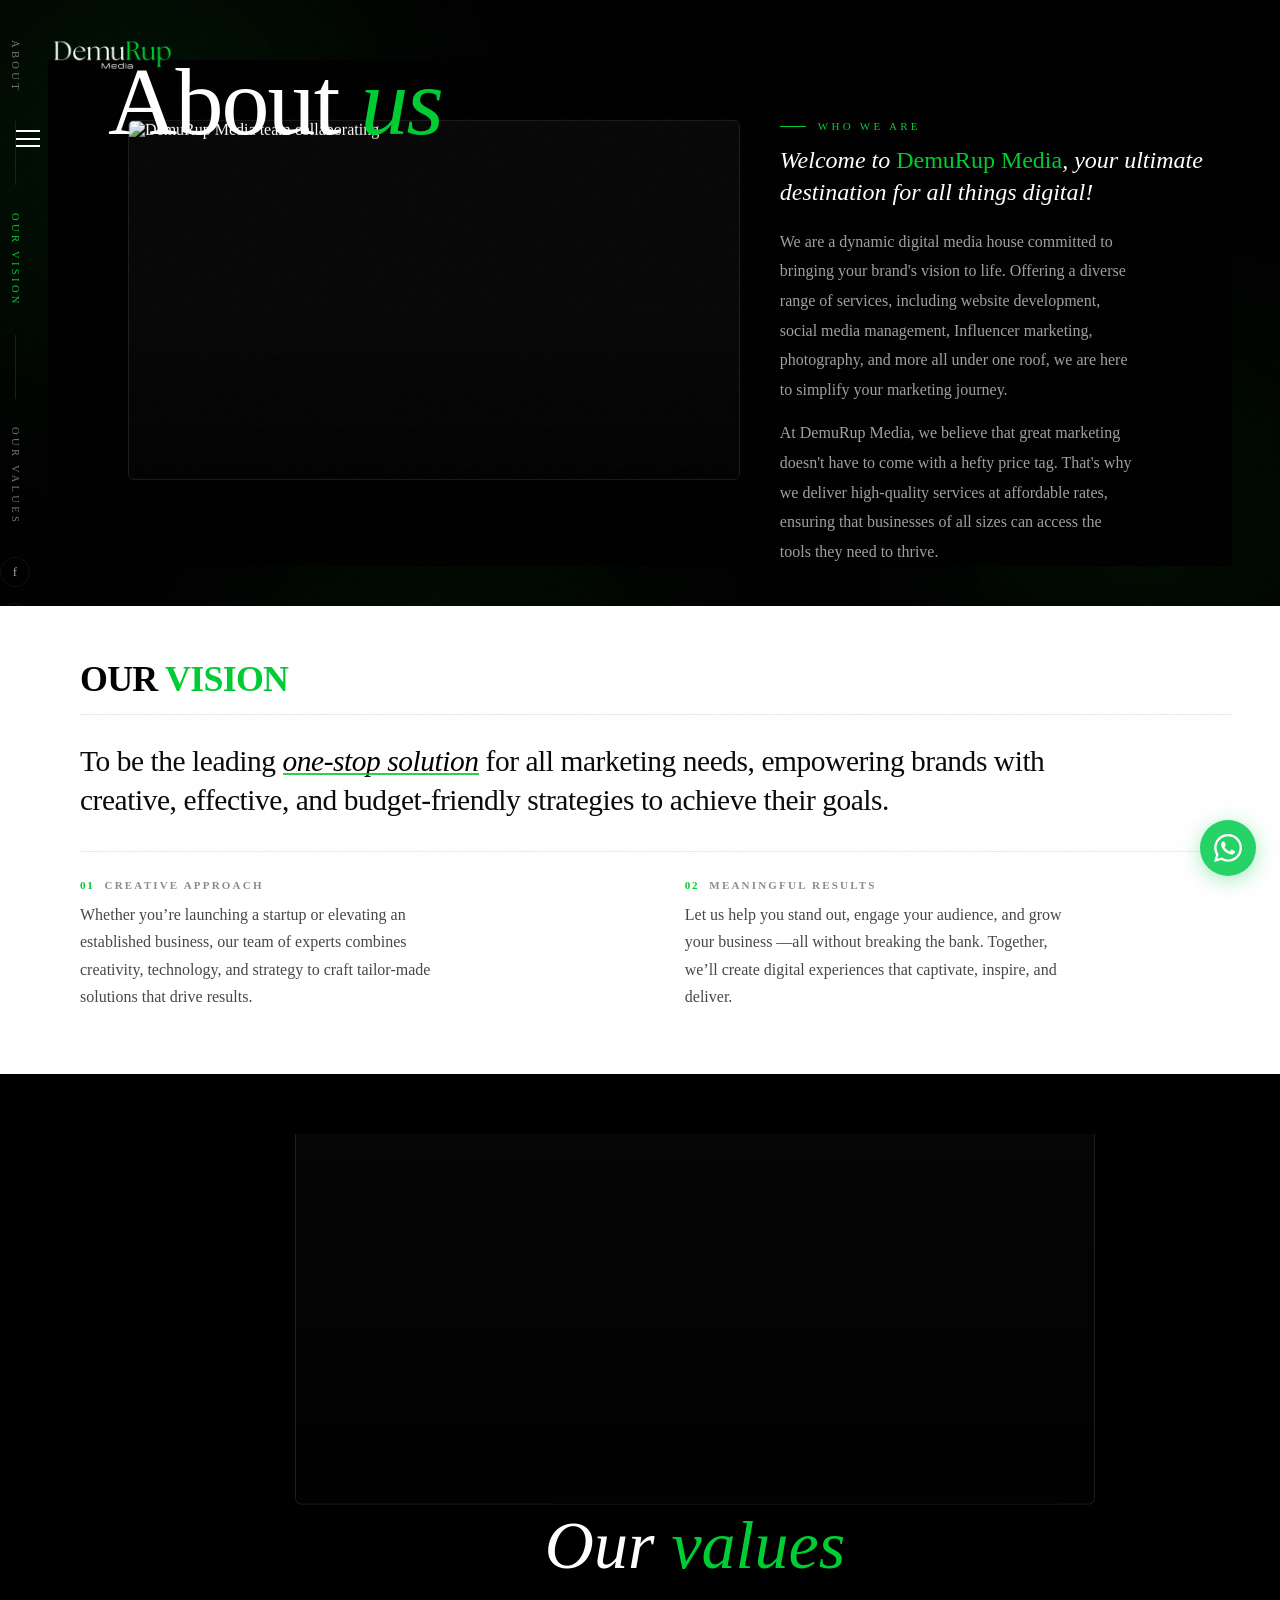
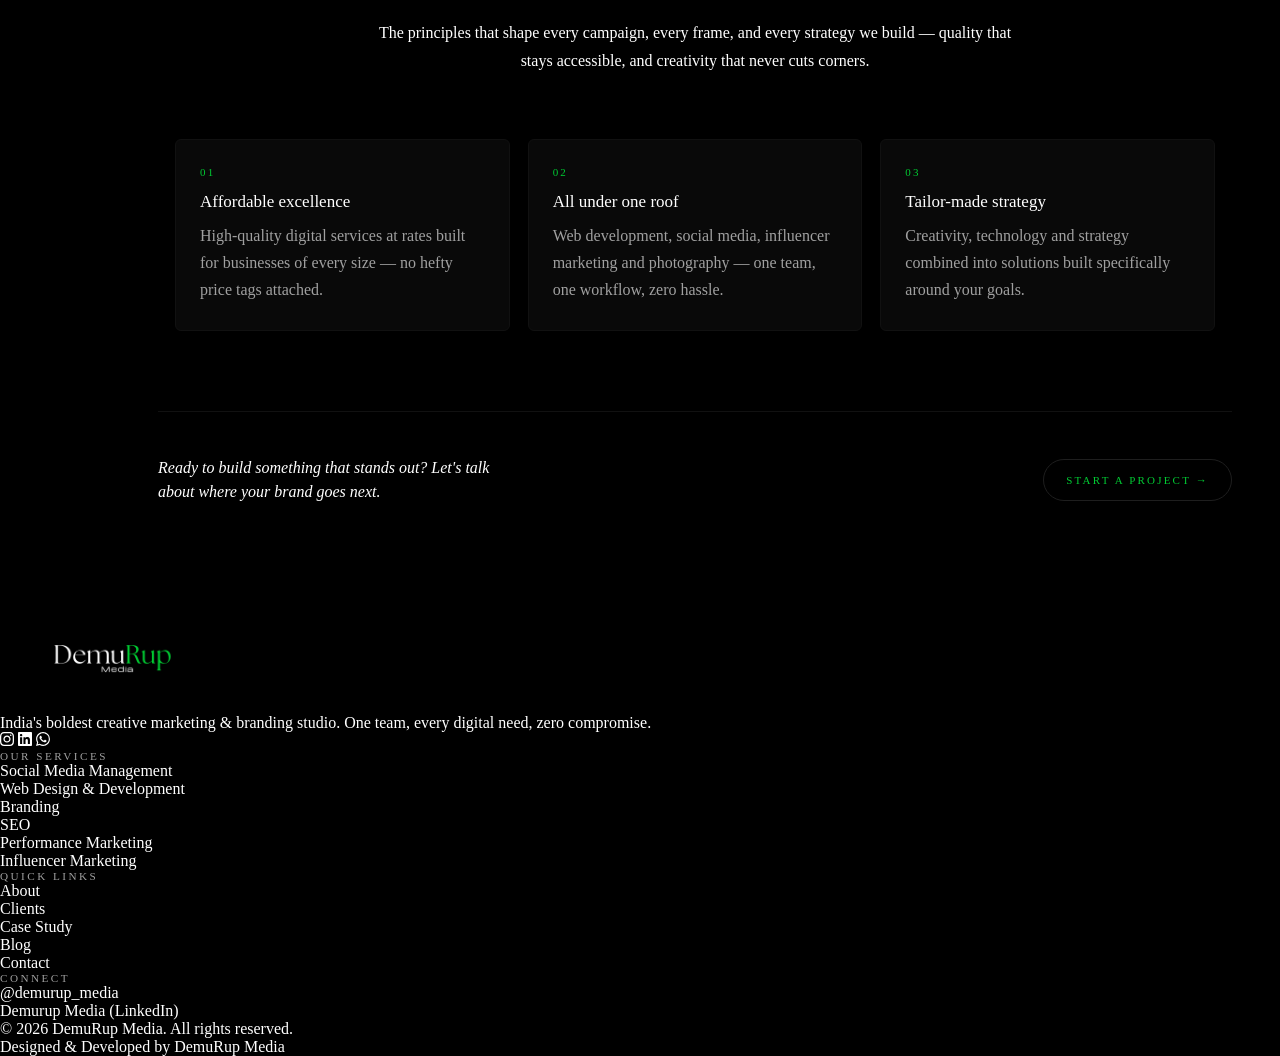
==== commit f0ecfb27: "mobile fix" ====
--- a/about.html
+++ b/about.html
@@ -886,14 +886,12 @@
               <!-- Mobile/Tablet Accordion Dropdown -->
               <div class="dr-services-accordion" id="dr-services-accordion" aria-hidden="true">
                 <ul class="dr-services-accordion-list">
+                  <li><a href="Social Media Management.html" class="dr-service-item-link">Social Media Management</a></li>
+                  <li><a href="Web Design & Development.html" class="dr-service-item-link">Web Design & Development</a></li>
                   <li><a href="Branding.html" class="dr-service-item-link">Branding</a></li>
                   <li><a href="SEO.html" class="dr-service-item-link">SEO</a></li>
+                  <li><a href="Performance Marketing.html" class="dr-service-item-link">Performance Marketing</a></li>
                   <li><a href="Influencer Marketing.html" class="dr-service-item-link">Influencer Marketing</a></li>
-                  <li><a href="Performance Marketing.html" class="dr-service-item-link">Performance Marketing</a></li>
-                  <li><a href="Social Media Management.html" class="dr-service-item-link">Social Media Management</a>
-                  </li>
-                  <li><a href="Web Design & Development.html" class="dr-service-item-link">Web Design & Development</a>
-                  </li>
                 </ul>
               </div>
             </li>
@@ -934,12 +932,12 @@
           <div class="dr-menu-services-panel" id="dr-menu-services-panel" aria-hidden="true">
             <h4 class="dr-menu-sublabel dr-services-header">Our Services</h4>
             <ul class="dr-services-desktop-list">
+              <li><a href="Social Media Management.html" class="dr-service-item-link">Social Media Management</a></li>
+              <li><a href="Web Design & Development.html" class="dr-service-item-link">Web Design & Development</a></li>
               <li><a href="Branding.html" class="dr-service-item-link">Branding</a></li>
               <li><a href="SEO.html" class="dr-service-item-link">SEO</a></li>
+              <li><a href="Performance Marketing.html" class="dr-service-item-link">Performance Marketing</a></li>
               <li><a href="Influencer Marketing.html" class="dr-service-item-link">Influencer Marketing</a></li>
-              <li><a href="Performance Marketing.html" class="dr-service-item-link">Performance Marketing</a></li>
-              <li><a href="Social Media Management.html" class="dr-service-item-link">Social Media Management</a></li>
-              <li><a href="Web Design & Development.html" class="dr-service-item-link">Web Design & Development</a></li>
             </ul>
           </div>
         </div>
@@ -1088,7 +1086,7 @@
 ══════════════════════════════════════════════════════════════ -->
   <footer class="border-t border-white/15 pt-16 pb-8 relative z-10 bg-[#000000] text-white" data-theme="dark">
     <div class="max-w-[1400px] mx-auto px-5 lg:px-10">
-      <div class="grid grid-cols-1 lg:grid-cols-4 gap-10 pb-14 border-b border-[#111]">
+      <div class="dr-desktop-footer-content grid grid-cols-1 lg:grid-cols-4 gap-10 pb-14 border-b border-[#111]">
         <!-- Brand -->
         <div class="lg:col-span-2">
           <div class="mb-2">
@@ -1134,6 +1132,15 @@
           <div class="slabel mb-5 text-white">OUR SERVICES</div>
           <ul class="space-y-3">
             <li>
+              <a href="Social Media Management.html"
+                class="text-white hover:text-lime text-sm transition-colors duration-200">Social Media Management</a>
+            </li>
+            <li>
+              <a href="Web Design &amp; Development.html"
+                class="text-white hover:text-lime text-sm transition-colors duration-200">Web Design &amp;
+                Development</a>
+            </li>
+            <li>
               <a href="Branding.html"
                 class="text-white hover:text-lime text-sm transition-colors duration-200">Branding</a>
             </li>
@@ -1141,21 +1148,12 @@
               <a href="SEO.html" class="text-white hover:text-lime text-sm transition-colors duration-200">SEO</a>
             </li>
             <li>
-              <a href="Influencer Marketing.html"
-                class="text-white hover:text-lime text-sm transition-colors duration-200">Influencer Marketing</a>
-            </li>
-            <li>
               <a href="Performance Marketing.html"
                 class="text-white hover:text-lime text-sm transition-colors duration-200">Performance Marketing</a>
             </li>
             <li>
-              <a href="Social Media Management.html"
-                class="text-white hover:text-lime text-sm transition-colors duration-200">Social Media Management</a>
-            </li>
-            <li>
-              <a href="Web Design &amp; Development.html"
-                class="text-white hover:text-lime text-sm transition-colors duration-200">Web Design &amp;
-                Development</a>
+              <a href="Influencer Marketing.html"
+                class="text-white hover:text-lime text-sm transition-colors duration-200">Influencer Marketing</a>
             </li>
           </ul>
         </div>
@@ -1191,13 +1189,142 @@
         </div>
       </div>
 
-      <div class="flex flex-col sm:flex-row justify-between items-center pt-8 gap-4">
+      <div class="dr-desktop-footer-bottom flex flex-col sm:flex-row justify-between items-center pt-8 gap-4">
         <p class="text-white/50 text-xs font-mono">
           © 2026 DemuRup Media. All rights reserved.
         </p>
         <p class="text-white/50 text-xs font-mono">
           Designed &amp; Developed by DemuRup Media
         </p>
+      </div>
+
+      <!-- ── MOBILE FOOTER (<= 991px) ── -->
+      <div class="dr-mobile-footer">
+        <!-- Brand & Intro -->
+        <div class="dr-mf-brand-section">
+          <div class="dr-mf-logo-wrap">
+            <img src="main logo.png" alt="DemuRup Media" class="dr-mf-logo" />
+          </div>
+          <p class="dr-mf-tagline">
+            India's boldest creative marketing &amp; branding studio. One team, every digital need, zero compromise.
+          </p>
+          <div class="dr-mf-socials">
+            <a href="https://instagram.com/demurup_media" target="_blank" rel="noopener" class="dr-mf-social-btn" aria-label="Instagram">
+              <svg width="16" height="16" fill="currentColor" viewBox="0 0 24 24">
+                <path d="M12 2.163c3.204 0 3.584.012 4.85.07 3.252.148 4.771 1.691 4.919 4.919.058 1.265.069 1.645.069 4.849 0 3.205-.012 3.584-.069 4.849-.149 3.225-1.664 4.771-4.919 4.919-1.266.058-1.644.07-4.85.07-3.204 0-3.584-.012-4.849-.07-3.26-.149-4.771-1.699-4.919-4.92-.058-1.265-.07-1.644-.07-4.849 0-3.204.013-3.583.07-4.849.149-3.227 1.664-4.771 4.919-4.919 1.266-.057 1.645-.069 4.849-.069zm0-2.163c-3.259 0-3.667.014-4.947.072-4.358.2-6.78 2.618-6.98 6.98-.059 1.281-.073 1.689-.073 4.948 0 3.259.014 3.668.072 4.948.2 4.358 2.618 6.78 6.98 6.98 1.281.058 1.689.072 4.948.072 3.259 0 3.668-.014 4.948-.072 4.354-.2 6.782-2.618 6.979-6.98.059-1.28.073-1.689.073-4.948 0-3.259-.014-3.667-.072-4.947-.196-4.354-2.617-6.78-6.979-6.98-1.281-.059-1.69-.073-4.949-.073zm0 5.838c-3.403 0-6.162 2.759-6.162 6.162s2.759 6.163 6.162 6.163 6.162-2.759 6.162-6.163c0-3.403-2.759-6.162-6.162-6.162zm0 10.162c-2.209 0-4-1.79-4-4 0-2.209 1.791-4 4-4s4 1.791 4 4c0 2.21-1.791 4-4 4zm6.406-11.845c-.796 0-1.441.645-1.441 1.44s.645 1.44 1.441 1.44c.795 0 1.439-.645 1.439-1.44s-.644-1.44-1.439-1.44z" />
+              </svg>
+            </a>
+            <a href="https://linkedin.com/company/demurup-media" target="_blank" rel="noopener" class="dr-mf-social-btn" aria-label="LinkedIn">
+              <svg width="16" height="16" fill="currentColor" viewBox="0 0 24 24">
+                <path d="M20.447 20.452h-3.554v-5.569c0-1.328-.027-3.037-1.852-3.037-1.853 0-2.136 1.445-2.136 2.939v5.667H9.351V9h3.414v1.561h.046c.477-.9 1.637-1.85 3.37-1.85 3.601 0 4.267 2.37 4.267 5.455v6.286zM5.337 7.433c-1.144 0-2.063-.926-2.063-2.065 0-1.138.92-2.063 2.063-2.063 1.14 0 2.064.925 2.064 2.063 0 1.139-.925 2.065-2.064 2.065zm1.782 13.019H3.555V9h3.564v11.452zM22.225 0H1.771C.792 0 0 .774 0 1.729v20.542C0 23.227.792 24 1.771 24h20.451C23.2 24 24 23.227 24 22.271V1.729C24 .774 23.2 0 22.222 0h.003z" />
+              </svg>
+            </a>
+            <a href="https://wa.me/919586569990" target="_blank" rel="noopener" class="dr-mf-social-btn" aria-label="WhatsApp">
+              <svg width="16" height="16" fill="currentColor" viewBox="0 0 24 24">
+                <path d="M17.472 14.382c-.297-.149-1.758-.867-2.03-.967-.273-.099-.471-.148-.67.15-.197.297-.767.966-.94 1.164-.173.199-.347.223-.644.075-.297-.15-1.255-.463-2.39-1.475-.883-.788-1.48-1.761-1.653-2.059-.173-.297-.018-.458.13-.606.134-.133.298-.347.446-.52.149-.174.198-.298.298-.497.099-.198.05-.371-.025-.52-.075-.149-.669-1.612-.916-2.207-.242-.579-.487-.5-.669-.51-.173-.008-.371-.01-.57-.01-.198 0-.52.074-.792.372-.272.297-1.04 1.016-1.04 2.479 0 1.462 1.065 2.875 1.213 3.074.149.198 2.096 3.2 5.077 4.487.709.306 1.262.489 1.694.625.712.227 1.36.195 1.871.118.571-.085 1.758-.719 2.006-1.413.248-.694.248-1.289.173-1.413-.074-.124-.272-.198-.57-.347m-5.421 7.403h-.004a9.87 9.87 0 01-5.031-1.378l-.361-.214-3.741.982.998-3.648-.235-.374a9.86 9.86 0 01-1.51-5.26c.001-5.45 4.436-9.884 9.888-9.884 2.64 0 5.122 1.03 6.988 2.898a9.825 9.825 0 012.893 6.994c-.003 5.45-4.437 9.884-9.885 9.884m8.413-18.297A11.815 11.815 0 0012.05 0C5.495 0 .16 5.335.157 11.892c0 2.096.547 4.142 1.588 5.945L.057 24l6.305-1.654a11.882 11.882 0 005.683 1.448h.005c6.554 0 11.89-5.335 11.893-11.893a11.821 11.821 0 00-3.48-8.413z" />
+              </svg>
+            </a>
+          </div>
+        </div>
+
+        <div class="dr-mf-divider"></div>
+
+        <!-- Services Section (2-Column Grid) -->
+        <div class="dr-mf-section">
+          <div class="dr-mf-header">
+            <span class="dr-mf-label">OUR SERVICES</span>
+          </div>
+          <div class="dr-mf-services-grid">
+            <a href="Social Media Management.html" class="dr-mf-service-item">
+              <span class="dr-mf-service-name">Social Media Management</span>
+            </a>
+            <a href="Web Design &amp; Development.html" class="dr-mf-service-item">
+              <span class="dr-mf-service-name">Web Design &amp; Development</span>
+            </a>
+            <a href="Branding.html" class="dr-mf-service-item">
+              <span class="dr-mf-service-name">Branding</span>
+            </a>
+            <a href="SEO.html" class="dr-mf-service-item">
+              <span class="dr-mf-service-name">SEO</span>
+            </a>
+            <a href="Performance Marketing.html" class="dr-mf-service-item">
+              <span class="dr-mf-service-name">Performance Marketing</span>
+            </a>
+            <a href="Influencer Marketing.html" class="dr-mf-service-item">
+              <span class="dr-mf-service-name">Influencer Marketing</span>
+            </a>
+          </div>
+        </div>
+
+        <div class="dr-mf-divider"></div>
+
+        <!-- Quick Links -->
+        <div class="dr-mf-section">
+          <div class="dr-mf-header">
+            <span class="dr-mf-label">QUICK LINKS</span>
+          </div>
+          <div class="dr-mf-quicklinks">
+            <a href="about.html" class="dr-mf-qlink">About</a>
+            <span class="dr-mf-qdot">·</span>
+            <a href="clients.html" class="dr-mf-qlink">Clients</a>
+            <span class="dr-mf-qdot">·</span>
+            <a href="casestudy.html" class="dr-mf-qlink">Case Study</a>
+            <span class="dr-mf-qdot">·</span>
+            <a href="blog.html" class="dr-mf-qlink">Blog</a>
+            <span class="dr-mf-qdot">·</span>
+            <a href="contact.html" class="dr-mf-qlink">Contact</a>
+          </div>
+        </div>
+
+        <div class="dr-mf-divider"></div>
+
+        <!-- Contact / Connect Cards -->
+        <div class="dr-mf-section">
+          <div class="dr-mf-header">
+            <span class="dr-mf-label">GET IN TOUCH</span>
+          </div>
+          <div class="dr-mf-contact-grid">
+            <a href="mailto:demurupmedia@gmail.com" class="dr-mf-contact-card">
+              <div class="dr-mf-contact-top">
+                <span class="dr-mf-card-label">EMAIL</span>
+                <svg class="dr-mf-card-icon" width="14" height="14" viewBox="0 0 24 24" fill="none" stroke="currentColor" stroke-width="2" stroke-linecap="round" stroke-linejoin="round">
+                  <rect width="20" height="16" x="2" y="4" rx="2"></rect>
+                  <path d="m22 7-8.97 5.7a1.94 1.94 0 0 1-2.06 0L2 7"></path>
+                </svg>
+              </div>
+              <span class="dr-mf-card-val">demurupmedia@gmail.com</span>
+            </a>
+
+            <a href="https://wa.me/919586569990" target="_blank" rel="noopener" class="dr-mf-contact-card">
+              <div class="dr-mf-contact-top">
+                <span class="dr-mf-card-label">CALL / WHATSAPP</span>
+                <svg class="dr-mf-card-icon" width="14" height="14" viewBox="0 0 24 24" fill="none" stroke="currentColor" stroke-width="2" stroke-linecap="round" stroke-linejoin="round">
+                  <path d="M22 16.92v3a2 2 0 0 1-2.18 2 19.79 19.79 0 0 1-8.63-3.07 19.5 19.5 0 0 1-6-6 19.79 19.79 0 0 1-3.07-8.67A2 2 0 0 1 4.11 2h3a2 2 0 0 1 2 1.72 12.84 12.84 0 0 0 .7 2.81 2 2 0 0 1-.45 2.11L8.09 9.91a16 16 0 0 0 6 6l1.27-1.27a2 2 0 0 1 2.11-.45 12.84 12.84 0 0 0 2.81.7A2 2 0 0 1 22 16.92z"></path>
+                </svg>
+              </div>
+              <span class="dr-mf-card-val">+91 95865 69990</span>
+            </a>
+
+            <div class="dr-mf-contact-card dr-mf-contact-card-full">
+              <div class="dr-mf-contact-top">
+                <span class="dr-mf-card-label">LOCATION</span>
+                <svg class="dr-mf-card-icon" width="14" height="14" viewBox="0 0 24 24" fill="none" stroke="currentColor" stroke-width="2" stroke-linecap="round" stroke-linejoin="round">
+                  <path d="M20 10c0 6-8 12-8 12s-8-6-8-12a8 8 0 0 1 16 0Z"></path>
+                  <circle cx="12" cy="10" r="3"></circle>
+                </svg>
+              </div>
+              <span class="dr-mf-card-val">Vapi, Gujarat, India</span>
+            </div>
+          </div>
+        </div>
+
+        <div class="dr-mf-divider"></div>
+
+        <!-- Bottom Copyright -->
+        <div class="dr-mf-bottom">
+          <p class="dr-mf-copy">© 2026 DemuRup Media. All rights reserved.</p>
+          <p class="dr-mf-credit">Designed &amp; Developed by DemuRup Media</p>
+        </div>
       </div>
     </div>
   </footer>
--- a/style.css
+++ b/style.css
@@ -950,6 +950,136 @@
   box-shadow: 0 0 32px rgba(0, 204, 51, .15);
 }
 
+/* ══════════════════════════════════════════════════
+   PORTFOLIO REQUEST MODAL (EDITORIAL WHITE)
+══════════════════════════════════════════════════ */
+.dr-portfolio-overlay {
+  position: fixed;
+  inset: 0;
+  z-index: 10050;
+  display: flex;
+  align-items: center;
+  justify-content: center;
+  padding: 20px 16px;
+  background: rgba(0, 0, 0, 0.76);
+  backdrop-filter: blur(10px);
+  -webkit-backdrop-filter: blur(10px);
+  opacity: 0;
+  visibility: hidden;
+  transition: opacity 0.35s cubic-bezier(0.16, 1, 0.3, 1), visibility 0.35s cubic-bezier(0.16, 1, 0.3, 1);
+  overflow-y: auto;
+}
+
+.dr-portfolio-overlay.is-open {
+  opacity: 1;
+  visibility: visible;
+}
+
+.dr-portfolio-modal-card {
+  position: relative;
+  width: 100%;
+  max-width: 540px;
+  background: #ffffff;
+  color: #000000;
+  border-radius: 20px;
+  border: 1px solid rgba(0, 0, 0, 0.1);
+  box-shadow: 0 24px 60px rgba(0, 0, 0, 0.35);
+  padding: 32px 28px;
+  margin: auto;
+  transform: translateY(24px) scale(0.96);
+  transition: transform 0.35s cubic-bezier(0.16, 1, 0.3, 1);
+  box-sizing: border-box;
+}
+
+@media (min-width: 640px) {
+  .dr-portfolio-modal-card {
+    padding: 40px 36px;
+  }
+}
+
+.dr-portfolio-overlay.is-open .dr-portfolio-modal-card {
+  transform: translateY(0) scale(1);
+}
+
+.dr-portfolio-close-btn {
+  position: absolute;
+  top: 18px;
+  right: 18px;
+  width: 34px;
+  height: 34px;
+  border-radius: 50%;
+  background: rgba(0, 0, 0, 0.05);
+  border: 1px solid rgba(0, 0, 0, 0.08);
+  color: #000000;
+  display: flex;
+  align-items: center;
+  justify-content: center;
+  cursor: pointer;
+  transition: background 0.2s, transform 0.2s, border-color 0.2s;
+  z-index: 10;
+}
+
+.dr-portfolio-close-btn:hover {
+  background: rgba(0, 0, 0, 0.1);
+  border-color: rgba(0, 0, 0, 0.2);
+  transform: scale(1.05);
+}
+
+.dr-p-label {
+  display: block;
+  font-family: var(--font-body);
+  font-size: 0.72rem;
+  font-weight: 600;
+  letter-spacing: 0.12em;
+  text-transform: uppercase;
+  color: rgba(0, 0, 0, 0.7);
+  margin-bottom: 6px;
+}
+
+.dr-p-input {
+  width: 100%;
+  background: #f7f7f7;
+  border: 1px solid rgba(0, 0, 0, 0.12);
+  color: #000000;
+  border-radius: 10px;
+  padding: 12px 14px;
+  font-family: var(--font-body);
+  font-size: 0.9rem;
+  outline: none;
+  transition: border-color 0.2s ease, background 0.2s ease, box-shadow 0.2s ease;
+  box-sizing: border-box;
+}
+
+.dr-p-input:focus {
+  background: #ffffff;
+  border-color: #00cc33;
+  box-shadow: 0 0 0 3px rgba(0, 204, 51, 0.15);
+}
+
+.dr-p-input::placeholder {
+  color: rgba(0, 0, 0, 0.35);
+}
+
+.dr-p-textarea {
+  resize: vertical;
+  min-height: 64px;
+}
+
+.dr-p-error-box {
+  background: rgba(220, 38, 38, 0.08);
+  border: 1px solid rgba(220, 38, 38, 0.25);
+  color: #dc2626;
+  font-size: 0.8rem;
+  padding: 10px 14px;
+  border-radius: 8px;
+  text-align: left;
+}
+
+.dr-portfolio-success-wrap {
+  text-align: center;
+  padding: 12px 0;
+}
+
 /* ── Lead magnet ── */
 .lead-box {
   background: linear-gradient(135deg, #080808 0%, rgba(0, 204, 51, .05) 100%);
@@ -1171,7 +1301,7 @@
        DEMURUP SMART POPUP MODAL
     ══════════════════════════════════════════════ */
 
-/* — Overlay backdrop — */
+/* — Base Overlay Backdrop — */
 #dr-popup-overlay {
   position: fixed;
   inset: 0;
@@ -1195,14 +1325,13 @@
   pointer-events: all;
 }
 
-/* — Modal card — */
+/* — Base Modal card — */
 #dr-popup-modal {
   position: relative;
   width: 100%;
   max-width: 520px;
   border-radius: 20px;
   padding: 2px;
-  /* space for animated border */
   background: transparent;
   opacity: 0;
   transform: translateY(32px) scale(0.94);
@@ -1216,92 +1345,7 @@
   transform: translateY(0) scale(1);
 }
 
-/* — Animated neon border via conic gradient — */
-@property --pop-angle {
-  syntax: '<angle>';
-  initial-value: 0deg;
-  inherits: false;
-}
-
-@keyframes pop-border-spin {
-  to {
-    --pop-angle: 360deg;
-  }
-}
-
-#dr-popup-modal::before {
-  content: '';
-  position: absolute;
-  inset: 0;
-  border-radius: 20px;
-  padding: 1.5px;
-  background: conic-gradient(from var(--pop-angle),
-      #00cc33 0%,
-      #00ff44 15%,
-      transparent 35%,
-      transparent 65%,
-      #00cc33 85%,
-      #00ff44 100%);
-  -webkit-mask: linear-gradient(#fff 0 0) content-box, linear-gradient(#fff 0 0);
-  -webkit-mask-composite: xor;
-  mask-composite: exclude;
-  animation: pop-border-spin 3s linear infinite;
-  pointer-events: none;
-}
-
-/* — Static outer glow — */
-#dr-popup-modal::after {
-  content: '';
-  position: absolute;
-  inset: -1px;
-  border-radius: 22px;
-  box-shadow:
-    0 0 0 1px rgba(0, 204, 51, 0.25),
-    0 0 40px rgba(0, 204, 51, 0.18),
-    0 0 100px rgba(0, 204, 51, 0.08),
-    0 30px 80px rgba(0, 0, 0, 0.8);
-  pointer-events: none;
-}
-
-/* — Inner content box — */
-#dr-popup-inner {
-  position: relative;
-  border-radius: 18px;
-  overflow: hidden;
-  background:
-    radial-gradient(ellipse 120% 80% at 50% -10%, rgba(0, 204, 51, 0.1) 0%, transparent 60%),
-    radial-gradient(ellipse 80% 60% at 80% 100%, rgba(0, 180, 50, 0.06) 0%, transparent 55%),
-    linear-gradient(160deg, #0a0f0a 0%, #060806 40%, #020302 100%);
-  padding: 40px 36px 36px;
-}
-
-/* — Top accent bar — */
-#dr-popup-inner::before {
-  content: '';
-  position: absolute;
-  top: 0;
-  left: 0;
-  right: 0;
-  height: 2px;
-  background: linear-gradient(90deg, transparent, #00cc33 30%, #00ff44 50%, #00cc33 70%, transparent);
-  opacity: 0.8;
-}
-
-/* — Scanline texture — */
-#dr-popup-inner::after {
-  content: '';
-  position: absolute;
-  inset: 0;
-  background-image: repeating-linear-gradient(0deg,
-      transparent,
-      transparent 2px,
-      rgba(0, 204, 51, 0.012) 2px,
-      rgba(0, 204, 51, 0.012) 4px);
-  pointer-events: none;
-  border-radius: 18px;
-}
-
-/* — Close button — */
+/* — Base Close button — */
 #dr-close-btn {
   position: absolute;
   top: 16px;
@@ -1328,7 +1372,7 @@
   transform: scale(1.08);
 }
 
-/* — Floating badge — */
+/* — Base Floating badge — */
 .dr-pop-badge {
   display: inline-flex;
   align-items: center;
@@ -1345,22 +1389,6 @@
   height: 7px;
   border-radius: 50%;
   background: #00cc33;
-  box-shadow: 0 0 8px #00cc33, 0 0 16px rgba(0, 204, 51, 0.5);
-  animation: dr-pulse 1.8s ease-in-out infinite;
-}
-
-@keyframes dr-pulse {
-
-  0%,
-  100% {
-    box-shadow: 0 0 6px #00cc33, 0 0 12px rgba(0, 204, 51, 0.5);
-    transform: scale(1);
-  }
-
-  50% {
-    box-shadow: 0 0 12px #00cc33, 0 0 24px rgba(0, 204, 51, 0.7);
-    transform: scale(1.2);
-  }
 }
 
 .dr-pop-badge-text {
@@ -1371,7 +1399,7 @@
   text-transform: uppercase;
 }
 
-/* — Headline — */
+/* — Base Headline — */
 .dr-pop-headline {
   font-family: var(--font-heading);
   font-size: clamp(2rem, 6vw, 2.75rem);
@@ -1384,10 +1412,9 @@
 .dr-pop-headline em {
   font-style: normal;
   color: #00cc33;
-  text-shadow: 0 0 30px rgba(0, 204, 51, 0.45);
-}
-
-/* — Sub text — */
+}
+
+/* — Base Sub text — */
 .dr-pop-sub {
   font-family: var(--font-body);
   font-size: 0.9rem;
@@ -1396,14 +1423,14 @@
   margin-bottom: 28px;
 }
 
-/* — Divider — */
+/* — Base Divider — */
 .dr-pop-divider {
   height: 1px;
-  background: linear-gradient(90deg, transparent, rgba(0, 204, 51, 0.2) 40%, rgba(0, 204, 51, 0.2) 60%, transparent);
+  background: rgba(255, 255, 255, 0.1);
   margin-bottom: 28px;
 }
 
-/* — CTA Button — */
+/* — Base CTA Button — */
 #dr-cta-btn {
   display: flex;
   align-items: center;
@@ -1426,30 +1453,10 @@
   margin-bottom: 16px;
 }
 
-#dr-cta-btn::before {
-  content: '';
-  position: absolute;
-  top: 0;
-  left: -100%;
-  width: 100%;
-  height: 100%;
-  background: linear-gradient(90deg, transparent, rgba(255, 255, 255, 0.15), transparent);
-  transition: left 0.5s ease;
-}
-
-#dr-cta-btn:hover::before {
-  left: 100%;
-}
-
 #dr-cta-btn:hover {
   background: transparent;
   color: #00cc33;
-  box-shadow: 0 0 0 1px #00cc33, 0 0 24px rgba(0, 204, 51, 0.35), 0 0 60px rgba(0, 204, 51, 0.12);
   transform: translateY(-1px);
-}
-
-#dr-cta-btn:active {
-  transform: translateY(0);
 }
 
 .dr-cta-arrow {
@@ -1460,7 +1467,7 @@
   transform: translateX(4px);
 }
 
-/* — Maybe later link — */
+/* — Base Maybe later link — */
 #dr-later-btn {
   display: block;
   text-align: center;
@@ -1481,7 +1488,7 @@
   color: rgba(255, 255, 255, 0.55);
 }
 
-/* — Bottom trust strip — */
+/* — Base Bottom trust strip — */
 .dr-pop-trust {
   display: flex;
   align-items: center;
@@ -1511,7 +1518,7 @@
   background: rgba(0, 204, 51, 0.55);
 }
 
-/* — Countdown ring — */
+/* — Base Countdown ring — */
 .dr-timer-ring {
   position: absolute;
   top: 18px;
@@ -1540,29 +1547,7 @@
   stroke-width: 2;
 }
 
-/* — Confetti particle on open — */
-@keyframes dr-confetti-fall {
-  0% {
-    transform: translateY(-20px) rotate(0deg);
-    opacity: 1;
-  }
-
-  100% {
-    transform: translateY(60px) rotate(360deg);
-    opacity: 0;
-  }
-}
-
-.dr-confetti {
-  position: absolute;
-  width: 5px;
-  height: 5px;
-  border-radius: 1px;
-  animation: dr-confetti-fall 0.9s ease-out forwards;
-  pointer-events: none;
-}
-
-/* — "Maybe later" countdown badge (reappear) — */
+/* — Base "Maybe later" countdown badge (reappear) — */
 #dr-reappear-badge {
   display: none;
   position: fixed;
@@ -1579,38 +1564,336 @@
   color: rgba(0, 204, 51, 0.7);
   text-transform: uppercase;
   box-shadow: 0 0 20px rgba(0, 204, 51, 0.1);
-  animation: dr-badge-in 0.3s ease;
   cursor: pointer;
 }
 
-@keyframes dr-badge-in {
-  from {
-    opacity: 0;
-    transform: translateY(8px);
-  }
-
-  to {
-    opacity: 1;
-    transform: translateY(0);
-  }
-}
-
-#dr-reappear-badge:hover {
-  border-color: rgba(0, 204, 51, 0.6);
-}
-
-/* — Mobile fixes — */
+/* ══════════════════════════════════════════════════════════════
+   INDEX.HTML LUXURY EDITORIAL SMART POPUP (SCOPED)
+   ══════════════════════════════════════════════════════════════ */
+
+#dr-popup-overlay.dr-popup-editorial {
+  position: fixed;
+  inset: 0;
+  z-index: 20000;
+  display: flex;
+  align-items: center;
+  justify-content: center;
+  padding: 40px 16px 24px;
+  background: rgba(0, 0, 0, 0);
+  backdrop-filter: blur(0px);
+  -webkit-backdrop-filter: blur(0px);
+  pointer-events: none;
+  transition: background 0.35s ease, backdrop-filter 0.35s ease;
+  overflow-y: auto;
+}
+
+#dr-popup-overlay.dr-popup-editorial.visible {
+  background: rgba(0, 0, 0, 0.52);
+  backdrop-filter: blur(4px);
+  -webkit-backdrop-filter: blur(4px);
+  pointer-events: all;
+}
+
+#dr-popup-overlay.dr-popup-editorial #dr-popup-modal {
+  position: relative;
+  width: 100%;
+  max-width: 620px;
+  border-radius: 14px;
+  padding: 0;
+  background: #ffffff;
+  border: 1px solid rgba(0, 204, 51, 0.45);
+  box-shadow:
+    0 30px 80px rgba(0, 0, 0, 0.20),
+    0 10px 30px rgba(0, 0, 0, 0.08),
+    0 0 0 1px rgba(0, 204, 51, 0.08);
+  opacity: 0;
+  transform: translateY(20px) scale(0.97);
+  transition: opacity 0.38s cubic-bezier(0.16, 1, 0.3, 1),
+              transform 0.38s cubic-bezier(0.16, 1, 0.3, 1);
+  will-change: transform, opacity;
+  overflow: hidden;
+}
+
+#dr-popup-overlay.dr-popup-editorial.visible #dr-popup-modal {
+  opacity: 1;
+  transform: translateY(0) scale(1);
+}
+
+#dr-popup-overlay.dr-popup-editorial #dr-popup-modal::before,
+#dr-popup-overlay.dr-popup-editorial #dr-popup-modal::after {
+  display: none !important;
+  content: none !important;
+}
+
+#dr-popup-overlay.dr-popup-editorial #dr-popup-inner {
+  position: relative;
+  background: #ffffff;
+  padding: 46px 48px 36px;
+  border-radius: 14px;
+}
+
+#dr-popup-overlay.dr-popup-editorial #dr-popup-inner::before,
+#dr-popup-overlay.dr-popup-editorial #dr-popup-inner::after {
+  display: none !important;
+  content: none !important;
+}
+
+#dr-popup-overlay.dr-popup-editorial #dr-close-btn {
+  position: absolute;
+  top: 18px;
+  right: 18px;
+  width: 32px;
+  height: 32px;
+  border: 1px solid rgba(0, 0, 0, 0.08);
+  border-radius: 50%;
+  background: rgba(0, 0, 0, 0.03);
+  display: flex;
+  align-items: center;
+  justify-content: center;
+  cursor: pointer;
+  pointer-events: auto;
+  transition: border-color 0.2s ease, background 0.2s ease, color 0.2s ease, transform 0.2s ease;
+  color: rgba(0, 0, 0, 0.45);
+  z-index: 20;
+  padding: 0;
+}
+
+#dr-popup-overlay.dr-popup-editorial #dr-close-btn:hover {
+  border-color: rgba(0, 204, 51, 0.5);
+  background: rgba(0, 204, 51, 0.08);
+  color: #00cc33;
+  transform: scale(1.06);
+}
+
+#dr-popup-overlay.dr-popup-editorial .dr-timer-ring {
+  position: absolute;
+  top: 22px;
+  left: 22px;
+  width: 22px;
+  height: 22px;
+}
+
+#dr-popup-overlay.dr-popup-editorial .dr-timer-ring svg {
+  width: 22px;
+  height: 22px;
+  transform: rotate(-90deg);
+}
+
+#dr-popup-overlay.dr-popup-editorial .dr-timer-circle {
+  fill: none;
+  stroke: rgba(0, 204, 51, 0.85);
+  stroke-width: 1.8;
+  stroke-linecap: round;
+  stroke-dasharray: 75.4;
+  stroke-dashoffset: 0;
+  transition: stroke-dashoffset 1s linear;
+}
+
+#dr-popup-overlay.dr-popup-editorial .dr-timer-ring-bg {
+  fill: none;
+  stroke: rgba(0, 0, 0, 0.05);
+  stroke-width: 1.8;
+}
+
+#dr-popup-overlay.dr-popup-editorial .dr-confetti {
+  display: none !important;
+}
+
+#dr-popup-overlay.dr-popup-editorial .dr-pop-badge {
+  display: inline-flex;
+  align-items: center;
+  gap: 7px;
+  background: rgba(0, 204, 51, 0.06);
+  border: 1px solid rgba(0, 204, 51, 0.25);
+  border-radius: 20px;
+  padding: 5px 12px 5px 9px;
+  margin-bottom: 20px;
+}
+
+#dr-popup-overlay.dr-popup-editorial .dr-pop-badge-dot {
+  width: 6px;
+  height: 6px;
+  border-radius: 50%;
+  background: #00cc33;
+  box-shadow: none;
+  animation: none;
+}
+
+#dr-popup-overlay.dr-popup-editorial .dr-pop-badge-text {
+  font-family: var(--font-heading);
+  font-size: 0.65rem;
+  letter-spacing: 0.16em;
+  color: #008f24;
+  text-transform: uppercase;
+  font-weight: 700;
+}
+
+#dr-popup-overlay.dr-popup-editorial .dr-pop-headline {
+  font-family: var(--font-heading);
+  font-size: clamp(1.95rem, 4.4vw, 2.45rem);
+  line-height: 1.02;
+  letter-spacing: -0.015em;
+  color: #000000;
+  margin-bottom: 14px;
+  font-weight: 700;
+}
+
+#dr-popup-overlay.dr-popup-editorial .dr-pop-headline em {
+  font-style: italic;
+  color: #00cc33;
+  text-shadow: none;
+}
+
+#dr-popup-overlay.dr-popup-editorial .dr-pop-sub {
+  font-family: var(--font-body);
+  font-size: 0.96rem;
+  color: rgba(0, 0, 0, 0.64);
+  line-height: 1.55;
+  margin-bottom: 24px;
+}
+
+#dr-popup-overlay.dr-popup-editorial .dr-pop-divider {
+  height: 1px;
+  background: rgba(0, 204, 51, 0.25);
+  margin-bottom: 24px;
+}
+
+#dr-popup-overlay.dr-popup-editorial #dr-cta-btn {
+  display: flex;
+  align-items: center;
+  justify-content: center;
+  gap: 9px;
+  width: 100%;
+  padding: 16px 28px;
+  background: #00cc33;
+  color: #000000;
+  font-family: var(--font-heading);
+  font-size: 0.92rem;
+  font-weight: 700;
+  letter-spacing: 0.06em;
+  text-transform: uppercase;
+  border: 1px solid #00cc33;
+  border-radius: 8px;
+  cursor: pointer;
+  transition: background 0.22s ease, transform 0.2s ease, box-shadow 0.22s ease, border-color 0.22s ease;
+  position: relative;
+  overflow: hidden;
+  margin-bottom: 14px;
+  text-decoration: none;
+}
+
+#dr-popup-overlay.dr-popup-editorial #dr-cta-btn::before {
+  display: none;
+}
+
+#dr-popup-overlay.dr-popup-editorial #dr-cta-btn:hover {
+  background: #00b82e;
+  border-color: #00b82e;
+  color: #000000;
+  box-shadow: 0 6px 22px rgba(0, 204, 51, 0.28);
+  transform: translateY(-1px);
+}
+
+#dr-popup-overlay.dr-popup-editorial #dr-cta-btn:active {
+  transform: translateY(0);
+}
+
+#dr-popup-overlay.dr-popup-editorial .dr-cta-arrow {
+  transition: transform 0.2s ease;
+  font-weight: 700;
+}
+
+#dr-popup-overlay.dr-popup-editorial #dr-cta-btn:hover .dr-cta-arrow {
+  transform: translateX(4px);
+}
+
+#dr-popup-overlay.dr-popup-editorial #dr-later-btn {
+  display: block;
+  text-align: center;
+  font-family: var(--font-body);
+  font-size: 0.73rem;
+  letter-spacing: 0.14em;
+  color: rgba(0, 0, 0, 0.44);
+  text-transform: uppercase;
+  cursor: pointer;
+  transition: color 0.2s ease;
+  padding: 4px;
+  background: none;
+  border: none;
+  width: 100%;
+}
+
+#dr-popup-overlay.dr-popup-editorial #dr-later-btn:hover {
+  color: #000000;
+  text-decoration: underline;
+  text-underline-offset: 3px;
+}
+
+#dr-popup-overlay.dr-popup-editorial .dr-pop-trust {
+  display: flex;
+  align-items: center;
+  justify-content: center;
+  gap: 16px;
+  margin-top: 20px;
+  padding-top: 18px;
+  border-top: 1px solid rgba(0, 0, 0, 0.08);
+  flex-wrap: wrap;
+}
+
+#dr-popup-overlay.dr-popup-editorial .dr-trust-item {
+  display: flex;
+  align-items: center;
+  gap: 6px;
+  font-family: var(--font-body);
+  font-size: 0.64rem;
+  letter-spacing: 0.11em;
+  color: rgba(0, 0, 0, 0.46);
+  text-transform: uppercase;
+}
+
+#dr-popup-overlay.dr-popup-editorial .dr-trust-dot {
+  width: 4px;
+  height: 4px;
+  border-radius: 50%;
+  background: rgba(0, 204, 51, 0.85);
+}
+
+#dr-reappear-badge.dr-reappear-editorial {
+  background: #ffffff;
+  border: 1px solid rgba(0, 204, 51, 0.35);
+  border-radius: 30px;
+  padding: 9px 16px;
+  font-family: var(--font-body);
+  font-size: 0.68rem;
+  letter-spacing: 0.12em;
+  color: #000000;
+  text-transform: uppercase;
+  box-shadow: 0 8px 24px rgba(0, 0, 0, 0.12), 0 0 0 1px rgba(0, 204, 51, 0.08);
+  cursor: pointer;
+  transition: border-color 0.2s ease, color 0.2s ease, transform 0.2s ease;
+}
+
+#dr-reappear-badge.dr-reappear-editorial:hover {
+  border-color: #00cc33;
+  color: #008f24;
+  transform: translateY(-2px);
+}
+
 @media (max-width: 480px) {
-  #dr-popup-inner {
-    padding: 36px 22px 28px;
-  }
-
-  .dr-pop-headline {
-    font-size: 2rem;
-  }
-
-  .dr-pop-trust {
-    gap: 10px;
+  #dr-popup-overlay.dr-popup-editorial {
+    padding: 20px 12px;
+  }
+
+  #dr-popup-overlay.dr-popup-editorial #dr-popup-inner {
+    padding: 36px 22px 26px;
+  }
+
+  #dr-popup-overlay.dr-popup-editorial .dr-pop-headline {
+    font-size: 1.8rem;
+  }
+
+  #dr-popup-overlay.dr-popup-editorial .dr-pop-trust {
+    gap: 8px 12px;
   }
 }
 
@@ -2414,16 +2697,24 @@
 
   .dr-services-arrow-mobile {
     display: inline-block !important;
+    font-size: 0.6em;
+    margin-left: 8px;
+    vertical-align: middle;
+    transition: transform 0.35s cubic-bezier(0.25, 1, 0.5, 1), color 0.25s ease;
+    transform: rotate(0deg);
   }
 
   .dr-menu-overlay.services-open .dr-services-arrow-mobile {
     transform: rotate(180deg);
+    color: var(--lime);
   }
 
   .dr-menu-overlay {
     align-items: flex-start;
-    padding-top: 100px;
+    padding-top: 96px;
     padding-bottom: 60px;
+    overflow-y: auto;
+    -webkit-overflow-scrolling: touch;
   }
 
   .dr-menu-container {
@@ -2432,15 +2723,106 @@
 
   .dr-menu-content {
     grid-template-columns: 1fr;
-    gap: 40px;
+    gap: 36px;
+  }
+
+  .dr-menu-left {
+    width: 100%;
+  }
+
+  .dr-menu-links {
+    grid-template-columns: 1fr;
+    gap: 12px;
+    width: 100%;
+  }
+
+  .dr-menu-item {
+    display: flex;
+    flex-direction: column;
+    align-items: flex-start;
+    width: 100%;
+    padding: 2px 0;
+  }
+
+  .dr-menu-item.dr-menu-item-services {
+    display: flex;
+    flex-direction: column;
+    align-items: flex-start;
+    width: 100%;
+  }
+
+  .dr-menu-link {
+    font-size: clamp(1.9rem, 6vw, 2.75rem);
+    padding-left: 16px;
+    min-height: 44px;
+    display: inline-flex;
+    align-items: center;
+    width: auto;
+  }
+
+  .dr-services-accordion {
+    display: block;
+    width: 100%;
+    max-height: 0;
+    opacity: 0;
+    overflow: hidden;
+    transition: max-height 0.42s cubic-bezier(0.25, 1, 0.5, 1),
+      opacity 0.32s ease,
+      margin 0.32s ease;
+    margin-top: 0;
+    margin-bottom: 0;
+  }
+
+  .dr-menu-overlay.services-open .dr-services-accordion {
+    max-height: 460px;
+    opacity: 1;
+    margin-top: 14px;
+    margin-bottom: 10px;
+  }
+
+  .dr-services-accordion-list {
+    list-style: none;
+    padding: 0 0 0 16px;
+    margin: 0 0 0 14px;
+    display: flex;
+    flex-direction: column;
+    gap: 14px;
+    border-left: 2px solid rgba(0, 204, 51, 0.4);
+  }
+
+  .dr-services-accordion-list .dr-service-item-link {
+    font-family: var(--font-heading);
+    font-size: clamp(1.05rem, 3.8vw, 1.22rem);
+    font-weight: 500;
+    color: rgba(255, 255, 255, 0.82);
+    letter-spacing: -0.01em;
+    white-space: normal;
+    word-break: break-word;
+    line-height: 1.35;
+    padding: 2px 0;
+    display: block;
+    transition: color 0.2s ease, transform 0.2s ease;
+    transform: translateY(0);
+  }
+
+  .dr-services-accordion-list .dr-service-item-link::before {
+    display: none;
+  }
+
+  .dr-services-accordion-list .dr-service-item-link:hover,
+  .dr-services-accordion-list .dr-service-item-link:active {
+    color: var(--lime);
+    transform: translateX(4px);
   }
 
   .dr-menu-right {
     border-left: none;
     padding-left: 0;
-    border-top: 1px solid rgba(255, 255, 255, 0.08);
-    padding-top: 36px;
-    gap: 30px;
+    border-top: 1px solid rgba(255, 255, 255, 0.1);
+    padding-top: 28px;
+    margin-top: 8px;
+    gap: 0;
+    width: 100%;
   }
 
   .dr-menu-services-panel {
@@ -2453,47 +2835,103 @@
     pointer-events: auto;
   }
 
-  .dr-services-accordion {
-    display: block;
-    max-height: 0;
-    opacity: 0;
-    overflow: hidden;
-    transition: max-height 0.4s cubic-bezier(0.25, 1, 0.5, 1),
-      opacity 0.3s ease,
-      margin 0.3s ease;
-    margin-top: 0;
-  }
-
-  .dr-menu-overlay.services-open .dr-services-accordion {
-    max-height: 380px;
-    opacity: 1;
-    margin-top: 16px;
-    margin-bottom: 12px;
+  .dr-menu-right-info {
+    display: flex;
+    flex-direction: column;
+    gap: 0;
+    width: 100%;
+  }
+
+  .dr-menu-contact-section {
+    display: flex;
+    flex-direction: column;
+    gap: 8px;
+    padding: 18px 0;
+    border-bottom: 1px solid rgba(255, 255, 255, 0.07);
+  }
+
+  .dr-menu-contact-section:first-child {
+    padding-top: 0;
+  }
+
+  .dr-menu-contact-section:last-child {
+    border-bottom: none;
+    padding-bottom: 0;
+  }
+
+  .dr-menu-sublabel {
+    font-family: var(--font-body);
+    font-size: 0.72rem;
+    letter-spacing: 0.22em;
+    color: rgba(255, 255, 255, 0.42);
+    text-transform: uppercase;
+    font-weight: 600;
+    margin-bottom: 4px;
+  }
+
+  .dr-menu-contact-link,
+  .dr-menu-text {
+    color: #ffffff;
+    font-family: var(--font-body);
+    font-size: 1.08rem;
+    font-weight: 400;
+    line-height: 1.4;
+    text-decoration: none;
+    transition: color 0.2s ease;
+  }
+
+  .dr-menu-contact-link:hover,
+  .dr-menu-contact-link:active {
+    color: var(--lime);
+  }
+
+  .dr-menu-socials {
+    display: flex;
+    gap: 28px;
+    align-items: center;
+    margin-top: 4px;
+  }
+
+  .dr-menu-social-link {
+    color: #ffffff;
+    font-family: var(--font-heading);
+    font-size: 1.05rem;
+    font-weight: 500;
+    text-decoration: none;
+    transition: color 0.2s ease, transform 0.2s ease;
+    display: inline-block;
+  }
+
+  .dr-menu-social-link:hover,
+  .dr-menu-social-link:active {
+    color: var(--lime);
+    transform: translateY(-1px);
+  }
+}
+
+@media (max-width: 480px) {
+  .dr-menu-container {
+    padding: 0 24px;
+  }
+
+  .dr-menu-link {
+    font-size: clamp(1.75rem, 7vw, 2.2rem);
+    padding-left: 12px;
   }
 
   .dr-services-accordion-list {
+    margin-left: 10px;
+    padding-left: 14px;
     gap: 12px;
-    padding-left: 14px;
-    border-left: 2px solid rgba(0, 204, 51, 0.3);
   }
 
   .dr-services-accordion-list .dr-service-item-link {
-    font-size: 1.1rem;
-    color: rgba(255, 255, 255, 0.8);
-    white-space: normal;
-  }
-
-  .dr-menu-link {
-    font-size: clamp(1.9rem, 6vw, 2.8rem);
-    padding-left: 16px;
-    min-height: 44px;
-    display: inline-flex;
-    align-items: center;
-  }
-
-  .dr-menu-links {
-    grid-template-columns: 1fr;
-    gap: 12px;
+    font-size: 1.02rem;
+  }
+
+  .dr-menu-contact-link,
+  .dr-menu-text {
+    font-size: 1rem;
   }
 }
 
@@ -2744,52 +3182,52 @@
 }
 
 .dr-card--1 {
-  width: clamp(118px, 11vw, 172px);
+  width: clamp(124px, 11.5vw, 179px);
   animation-delay: 0.15s;
 }
 
 .dr-card--2 {
-  width: clamp(142px, 14vw, 218px);
+  width: clamp(149px, 14.5vw, 226px);
   animation-delay: 0.30s;
 }
 
 .dr-card--3 {
-  width: clamp(125px, 12vw, 192px);
+  width: clamp(131px, 12.4vw, 198px);
   animation-delay: 0.45s;
 }
 
 .dr-card--4 {
-  width: clamp(155px, 15.5vw, 236px);
+  width: clamp(162px, 16vw, 244px);
   animation-delay: 0.6s;
 }
 
 .dr-card--5 {
-  width: clamp(98px, 9vw, 140px);
+  width: clamp(104px, 9.4vw, 147px);
   animation-delay: 0.75s;
 }
 
 .dr-card--6 {
-  width: clamp(148px, 14.5vw, 224px);
+  width: clamp(155px, 15vw, 232px);
   animation-delay: 0.20s;
 }
 
 .dr-card--7 {
-  width: clamp(115px, 11vw, 172px);
+  width: clamp(121px, 11.5vw, 179px);
   animation-delay: 0.35s;
 }
 
 .dr-card--8 {
-  width: clamp(160px, 16vw, 242px);
+  width: clamp(167px, 16.5vw, 250px);
   animation-delay: 0.50s;
 }
 
 .dr-card--9 {
-  width: clamp(105px, 10vw, 156px);
+  width: clamp(111px, 10.4vw, 163px);
   animation-delay: 0.65s;
 }
 
 .dr-card--10 {
-  width: clamp(140px, 13.5vw, 210px);
+  width: clamp(147px, 14vw, 218px);
   animation-delay: 0.80s;
 }
 
@@ -2905,56 +3343,160 @@
   border-radius: 14px;
 }
 
-@media (max-width: 760px) {
-  .dr-hero__headline {
-    max-width: 26rem;
-  }
-
+@media (max-width: 767px) {
+  .dr-hero {
+    min-height: 100svh;
+    min-height: 100dvh;
+    touch-action: pan-y;
+  }
+
+  .dr-hero__headline.dr-typewriter-headline {
+    max-width: 23rem;
+    padding: 0 1.25rem;
+    z-index: 10;
+    pointer-events: none;
+  }
+
+  .dr-typewriter__line--static {
+    font-size: clamp(1.45rem, 5.8vw, 1.95rem);
+    text-shadow: 0 3px 18px rgba(0, 0, 0, 0.95), 0 0 30px rgba(0, 0, 0, 0.85);
+  }
+
+  .dr-typewriter__line--dynamic {
+    font-size: clamp(1.8rem, 7.4vw, 2.45rem);
+    text-shadow: 0 0 35px rgba(0, 204, 51, 0.5), 0 4px 20px rgba(0, 0, 0, 0.95);
+  }
+
+  /* ══ PRIMARY ANCHORS (Large editorial focal points) ══ */
   .dr-card--1 {
-    width: clamp(74px, 20vw, 105px);
+    width: clamp(140px, 36vw, 166px);
+    z-index: 6;
+  }
+
+  .dr-card--1 .dr-card__float {
+    transform: rotate(2.5deg);
   }
 
   .dr-card--2 {
-    width: clamp(69px, 18vw, 98px);
+    width: clamp(168px, 44vw, 202px);
+    z-index: 4;
+  }
+
+  .dr-card--2 .dr-card__float {
+    transform: rotate(-2deg);
   }
 
   .dr-card--3 {
-    width: clamp(74px, 20vw, 105px);
+    width: clamp(142px, 37vw, 169px);
+    z-index: 7;
+  }
+
+  .dr-card--3 .dr-card__float {
+    transform: rotate(-1.5deg);
   }
 
   .dr-card--4 {
-    width: clamp(72px, 19vw, 102px);
+    width: clamp(149px, 39vw, 179px);
+    z-index: 5;
+  }
+
+  .dr-card--4 .dr-card__float {
+    transform: rotate(3deg);
+  }
+
+  /* ══ SECONDARY & SUPPORTING CARDS (Layering, framing & continuous depth) ══ */
+  .dr-card--5 {
+    display: block !important;
+    width: clamp(112px, 30vw, 136px);
+    z-index: 3;
+  }
+
+  .dr-card--5 .dr-card__float {
+    transform: rotate(2deg);
   }
 
   .dr-card--6 {
-    width: clamp(72px, 19vw, 102px);
+    width: clamp(164px, 43vw, 196px);
+    z-index: 6;
+  }
+
+  .dr-card--6 .dr-card__float {
+    transform: rotate(-2.5deg);
   }
 
   .dr-card--7 {
-    width: clamp(74px, 20vw, 105px);
-  }
-
-  .dr-card--5,
-  .dr-card--8,
+    width: clamp(134px, 35vw, 160px);
+    z-index: 4;
+  }
+
+  .dr-card--7 .dr-card__float {
+    transform: rotate(1.8deg);
+  }
+
+  .dr-card--8 {
+    display: block !important;
+    width: clamp(130px, 34vw, 156px);
+    z-index: 3;
+  }
+
+  .dr-card--8 .dr-card__float {
+    transform: rotate(-3deg);
+  }
+
+  /* Cards 9 & 10 remain hidden to maintain clean 8-card mobile composition */
   .dr-card--9,
   .dr-card--10 {
     display: none;
   }
+
+  /* Premium Card Treatment on Mobile: Clean subtle border & deep campaign shadow */
+  .dr-card__float {
+    border: 1px solid rgba(255, 255, 255, 0.14) !important;
+    box-shadow: 0 16px 36px -10px rgba(0, 0, 0, 0.92), 0 0 0 1px rgba(0, 204, 51, 0.15) !important;
+  }
+
+  .dr-card:hover .dr-card__float,
+  .dr-card:active .dr-card__float {
+    border-color: var(--dr-accent) !important;
+    box-shadow: 0 20px 44px -8px rgba(0, 0, 0, 0.95), 0 0 20px 2px var(--dr-accent-dim) !important;
+  }
 }
 
 @media (max-width: 420px) {
-  .dr-hero__headline {
-    font-size: clamp(1.7rem, 8.5vw, 2.3rem);
-  }
-
-  .dr-card--1,
-  .dr-card--2,
-  .dr-card--3,
-  .dr-card--4,
-  .dr-card--6,
+  .dr-hero__headline.dr-typewriter-headline {
+    font-size: clamp(1.6rem, 7.6vw, 2.15rem);
+  }
+
+  .dr-card--1 {
+    width: clamp(132px, 35vw, 152px);
+  }
+
+  .dr-card--2 {
+    width: clamp(158px, 42vw, 184px);
+  }
+
+  .dr-card--3 {
+    width: clamp(134px, 35vw, 156px);
+  }
+
+  .dr-card--4 {
+    width: clamp(140px, 37vw, 164px);
+  }
+
+  .dr-card--5 {
+    width: clamp(106px, 29vw, 126px);
+  }
+
+  .dr-card--6 {
+    width: clamp(152px, 41vw, 178px);
+  }
+
   .dr-card--7 {
-    width: 82px;
-    filter: brightness(0.9);
+    width: clamp(126px, 33vw, 148px);
+  }
+
+  .dr-card--8 {
+    width: clamp(122px, 32vw, 144px);
   }
 }
 
@@ -3064,123 +3606,121 @@
   }
 }
 
-/* ══ Professional Centered YouTube Video Modal ══ */
-body.dr-modal-open {
-  overflow: hidden !important;
-}
-
-.dr-video-modal-overlay {
+/* ══════════════════════════════════════════════
+   HERO REEL VIDEO MODAL (PORTRAIT 9:16 CINEMATIC)
+   ══════════════════════════════════════════════ */
+
+.dr-reel-video-modal {
   position: fixed;
   inset: 0;
-  z-index: 999999;
+  z-index: 25000;
   display: flex;
   align-items: center;
   justify-content: center;
-  padding: 1rem;
-  background: rgba(0, 0, 0, 0.75);
-  backdrop-filter: blur(10px);
-  -webkit-backdrop-filter: blur(10px);
+  padding: 20px 16px;
   opacity: 0;
   visibility: hidden;
   pointer-events: none;
-  transition: opacity 0.35s ease, visibility 0.35s ease;
-}
-
-.dr-video-modal-overlay.is-active {
+  transition: opacity 0.32s cubic-bezier(0.16, 1, 0.3, 1),
+              visibility 0.32s cubic-bezier(0.16, 1, 0.3, 1);
+}
+
+.dr-reel-video-modal.visible {
   opacity: 1;
   visibility: visible;
   pointer-events: auto;
 }
 
-.dr-video-modal-container {
+.dr-reel-video-backdrop {
+  position: absolute;
+  inset: 0;
+  background: rgba(0, 0, 0, 0.88);
+  backdrop-filter: blur(8px);
+  -webkit-backdrop-filter: blur(8px);
+}
+
+.dr-reel-video-container {
   position: relative;
-  width: 700px;
-  height: 395px;
-  max-width: 90vw;
+  z-index: 2;
+  width: min(420px, 88vw);
+  height: min(746px, calc(100vh - 80px));
   max-height: 90vh;
-  background: #0b0b0b;
-  border-radius: 20px;
-  padding: 14px;
-  border: 1px solid rgba(255, 255, 255, 0.08);
-  box-shadow: 0 30px 80px rgba(0, 0, 0, 0.65);
-  opacity: 0;
-  transform: scale(0.92) translateY(20px);
-  transition: opacity 0.35s ease, transform 0.35s ease;
+  aspect-ratio: 9 / 16;
+  display: flex;
+  flex-direction: column;
+  transform: scale(0.96) translateY(12px);
+  transition: transform 0.34s cubic-bezier(0.16, 1, 0.3, 1);
   box-sizing: border-box;
 }
 
-.dr-video-modal-overlay.is-active .dr-video-modal-container {
-  opacity: 1;
+.dr-reel-video-modal.visible .dr-reel-video-container {
   transform: scale(1) translateY(0);
 }
 
-.dr-video-modal-frame {
+.dr-reel-video-frame {
   position: relative;
   width: 100%;
   height: 100%;
-  border-radius: 14px;
+  border-radius: 16px;
   overflow: hidden;
   background: #000000;
-}
-
-.dr-video-modal-frame iframe {
+  border: 1px solid rgba(255, 255, 255, 0.12);
+  box-shadow:
+    0 30px 90px rgba(0, 0, 0, 0.85),
+    0 0 0 1px rgba(0, 204, 51, 0.25);
+}
+
+.dr-reel-video-frame iframe {
   width: 100%;
   height: 100%;
   border: none;
-  border-radius: 14px;
   display: block;
-}
-
-/* Floating Close Button (42px x 42px Black Glass Circle) */
-.dr-video-modal-close {
+  background: #000000;
+}
+
+/* Minimal Circular Close Button */
+.dr-reel-video-close {
   position: absolute;
-  top: 16px;
-  right: 16px;
-  width: 42px;
-  height: 42px;
+  top: -16px;
+  right: -16px;
+  width: 40px;
+  height: 40px;
   border-radius: 50%;
-  background: rgba(0, 0, 0, 0.65);
-  backdrop-filter: blur(12px);
-  -webkit-backdrop-filter: blur(12px);
-  border: 1px solid rgba(255, 255, 255, 0.1);
+  background: #0c0c0c;
+  border: 1px solid rgba(255, 255, 255, 0.2);
   color: #ffffff;
   display: flex;
   align-items: center;
   justify-content: center;
   cursor: pointer;
   z-index: 10;
-  transition: transform 0.25s ease, background 0.25s ease, border-color 0.25s ease;
-}
-
-.dr-video-modal-close:hover {
+  padding: 0;
+  box-shadow: 0 6px 18px rgba(0, 0, 0, 0.65);
+  transition: transform 0.22s ease, background 0.22s ease, border-color 0.22s ease, color 0.22s ease;
+}
+
+.dr-reel-video-close:hover {
   transform: scale(1.08);
-  background: rgba(0, 0, 0, 0.85);
-  border-color: rgba(0, 204, 51, 0.5);
-}
-
-/* Tablet Breakpoint */
-@media (max-width: 768px) {
-  .dr-video-modal-container {
-    width: 90vw;
-    max-width: 700px;
-    height: auto;
-    aspect-ratio: 16 / 9;
-  }
-}
-
-/* Mobile Breakpoint */
-@media (max-width: 480px) {
-  .dr-video-modal-container {
-    width: 94vw;
-    height: auto;
-    aspect-ratio: 16 / 9;
-    border-radius: 16px;
-    padding: 10px;
-  }
-
-  .dr-video-modal-close {
-    top: 12px;
-    right: 12px;
+  background: #141414;
+  border-color: #00cc33;
+  color: #00cc33;
+}
+
+.dr-reel-video-close:active {
+  transform: scale(0.96);
+}
+
+/* Responsive Breakpoints */
+@media (max-width: 540px) {
+  .dr-reel-video-container {
+    width: min(380px, 90vw);
+    height: min(675px, calc(100vh - 60px));
+    max-height: 88vh;
+  }
+
+  .dr-reel-video-close {
+    top: -46px;
+    right: 0;
     width: 36px;
     height: 36px;
   }
@@ -5988,11 +6528,20 @@
   #about .about-cta-group {
     margin-top: 1.5rem;
     gap: 1rem;
+    display: flex;
+    flex-direction: column;
+    align-items: center;
   }
 
   #about .about-btn-cta {
     width: 100%;
     justify-content: center;
+  }
+
+  #about .about-locale {
+    text-align: center;
+    width: 100%;
+    display: block;
   }
 
   #about .about-storyboard-stage {
@@ -6245,4 +6794,309 @@
     max-height: 100px;
     margin-bottom: -10px;
   }
+}
+
+/* ==========================================================================
+   PREMIUM MOBILE FOOTER REDESIGN (Scoped strictly <= 991px)
+   ========================================================================== */
+.dr-mobile-footer {
+  display: none;
+}
+
+@media (max-width: 991px) {
+  .dr-desktop-footer-content,
+  .dr-desktop-footer-bottom {
+    display: none !important;
+  }
+
+  footer.border-t {
+    padding-top: 40px !important;
+    padding-bottom: 24px !important;
+  }
+
+  .dr-mobile-footer {
+    display: flex !important;
+    flex-direction: column;
+    width: 100%;
+  }
+
+  /* ── 1. Brand Section ── */
+  .dr-mf-brand-section {
+    display: flex;
+    flex-direction: column;
+    align-items: flex-start;
+  }
+
+  .dr-mf-logo-wrap {
+    margin-bottom: 12px;
+  }
+
+  .dr-mf-logo {
+    width: 155px;
+    height: auto;
+    max-height: 75px;
+    object-fit: contain;
+    display: block;
+  }
+
+  .dr-mf-tagline {
+    font-size: 0.9375rem;
+    line-height: 1.5;
+    color: rgba(255, 255, 255, 0.7);
+    max-width: 320px;
+    margin-bottom: 18px;
+    font-family: var(--font-body);
+  }
+
+  .dr-mf-socials {
+    display: flex;
+    gap: 10px;
+    align-items: center;
+  }
+
+  .dr-mf-social-btn {
+    width: 44px;
+    height: 44px;
+    border-radius: 8px;
+    border: 1px solid rgba(255, 255, 255, 0.12);
+    background: rgba(255, 255, 255, 0.03);
+    display: flex;
+    align-items: center;
+    justify-content: center;
+    color: #ffffff;
+    transition: border-color 0.25s ease, color 0.25s ease, background 0.25s ease, transform 0.2s ease;
+    text-decoration: none;
+    -webkit-tap-highlight-color: transparent;
+  }
+
+  .dr-mf-social-btn:hover,
+  .dr-mf-social-btn:active {
+    border-color: var(--lime);
+    color: var(--lime);
+    background: rgba(0, 204, 51, 0.08);
+    transform: translateY(-2px);
+  }
+
+  /* ── Hairline Divider ── */
+  .dr-mf-divider {
+    width: 100%;
+    height: 1px;
+    background: rgba(255, 255, 255, 0.08);
+    margin: 20px 0;
+  }
+
+  /* ── Section Header ── */
+  .dr-mf-section {
+    width: 100%;
+  }
+
+  .dr-mf-header {
+    display: flex;
+    align-items: center;
+    margin-bottom: 12px;
+  }
+
+  .dr-mf-label {
+    font-family: var(--font-heading);
+    font-size: 0.75rem;
+    font-weight: 700;
+    letter-spacing: 0.12em;
+    text-transform: uppercase;
+    color: #00cc33;
+  }
+
+  /* ── 2. Services 2-Column Grid (No Numbers, Balanced Padding) ── */
+  .dr-mf-services-grid {
+    display: grid;
+    grid-template-columns: repeat(2, 1fr);
+    gap: 8px;
+    width: 100%;
+  }
+
+  .dr-mf-service-item {
+    display: flex;
+    align-items: center;
+    justify-content: flex-start;
+    padding: 12px 14px;
+    border-radius: 8px;
+    border: 1px solid rgba(255, 255, 255, 0.07);
+    background: rgba(255, 255, 255, 0.02);
+    text-decoration: none;
+    transition: border-color 0.2s ease, background 0.2s ease, transform 0.15s ease;
+    min-height: 52px;
+  }
+
+  .dr-mf-service-item:hover,
+  .dr-mf-service-item:active {
+    border-color: rgba(0, 204, 51, 0.4);
+    background: rgba(0, 204, 51, 0.04);
+    transform: translateY(-1px);
+  }
+
+  .dr-mf-service-name {
+    font-size: 0.8125rem;
+    font-weight: 500;
+    line-height: 1.3;
+    color: rgba(255, 255, 255, 0.92);
+    transition: color 0.2s ease;
+  }
+
+  .dr-mf-service-item:hover .dr-mf-service-name,
+  .dr-mf-service-item:active .dr-mf-service-name {
+    color: var(--lime);
+  }
+
+  /* ── 3. Quick Links Wrapped Bar (Centered Links, Left Heading) ── */
+  .dr-mf-quicklinks {
+    display: flex;
+    flex-wrap: wrap;
+    align-items: center;
+    justify-content: center;
+    text-align: center;
+    gap: 6px 14px;
+    width: 100%;
+  }
+
+  .dr-mf-qlink {
+    font-size: 0.875rem;
+    font-weight: 500;
+    color: rgba(255, 255, 255, 0.75);
+    text-decoration: none;
+    transition: color 0.2s ease;
+    padding: 4px 0;
+  }
+
+  .dr-mf-qlink:hover,
+  .dr-mf-qlink:active {
+    color: var(--lime);
+  }
+
+  .dr-mf-qdot {
+    color: rgba(255, 255, 255, 0.25);
+    font-size: 0.875rem;
+    user-select: none;
+  }
+
+  /* ── 4. Contact Cards Grid ── */
+  .dr-mf-contact-grid {
+    display: grid;
+    grid-template-columns: 1fr;
+    gap: 8px;
+    width: 100%;
+  }
+
+  .dr-mf-contact-card {
+    display: flex;
+    flex-direction: column;
+    padding: 12px 14px;
+    border-radius: 8px;
+    border: 1px solid rgba(255, 255, 255, 0.08);
+    background: rgba(255, 255, 255, 0.02);
+    text-decoration: none;
+    transition: border-color 0.2s ease, background 0.2s ease;
+    width: 100%;
+  }
+
+  .dr-mf-contact-card:hover,
+  .dr-mf-contact-card:active {
+    border-color: rgba(0, 204, 51, 0.4);
+    background: rgba(0, 204, 51, 0.04);
+  }
+
+  .dr-mf-contact-top {
+    display: flex;
+    align-items: center;
+    justify-content: space-between;
+    width: 100%;
+    margin-bottom: 6px;
+  }
+
+  .dr-mf-card-label {
+    font-family: monospace;
+    font-size: 0.625rem;
+    font-weight: 600;
+    color: var(--lime);
+    letter-spacing: 0.08em;
+    text-transform: uppercase;
+  }
+
+  .dr-mf-card-icon {
+    margin-left: auto;
+    flex-shrink: 0;
+    color: rgba(255, 255, 255, 0.4);
+    transition: color 0.2s ease;
+  }
+
+  .dr-mf-contact-card:hover .dr-mf-card-icon,
+  .dr-mf-contact-card:active .dr-mf-card-icon {
+    color: var(--lime);
+  }
+
+  .dr-mf-card-val {
+    font-size: 0.8125rem;
+    font-weight: 500;
+    color: #ffffff;
+    display: inline-block;
+    white-space: nowrap;
+    word-break: normal;
+    overflow-wrap: normal;
+    line-height: 1.3;
+  }
+
+  /* ── 5. Bottom Section ── */
+  .dr-mf-bottom {
+    padding-top: 4px;
+    display: flex;
+    flex-direction: column;
+    gap: 4px;
+    text-align: center;
+  }
+
+  .dr-mf-copy,
+  .dr-mf-credit {
+    font-family: monospace;
+    font-size: 0.6875rem;
+    color: rgba(255, 255, 255, 0.45);
+    line-height: 1.5;
+  }
+}
+
+@media (max-width: 380px) {
+  .dr-mf-services-grid {
+    gap: 6px;
+  }
+
+  .dr-mf-service-item {
+    padding: 10px 10px;
+    min-height: 48px;
+  }
+
+  .dr-mf-service-name {
+    font-size: 0.75rem;
+  }
+
+  .dr-mf-quicklinks {
+    gap: 4px 10px;
+  }
+
+  .dr-mf-contact-grid {
+    grid-template-columns: 1fr;
+  }
+
+  .dr-mf-contact-card-full {
+    grid-column: span 1;
+  }
+
+  .dr-mf-card-val {
+    font-size: 0.75rem;
+    white-space: nowrap;
+  }
+}
+
+/* ── Contact Page Mobile Refinement (Hide direct channels & studio presence on mobile <= 991px) ── */
+@media (max-width: 991px) {
+  .dr-contact-desktop-channels,
+  .dr-contact-desktop-presence {
+    display: none !important;
+  }
 }
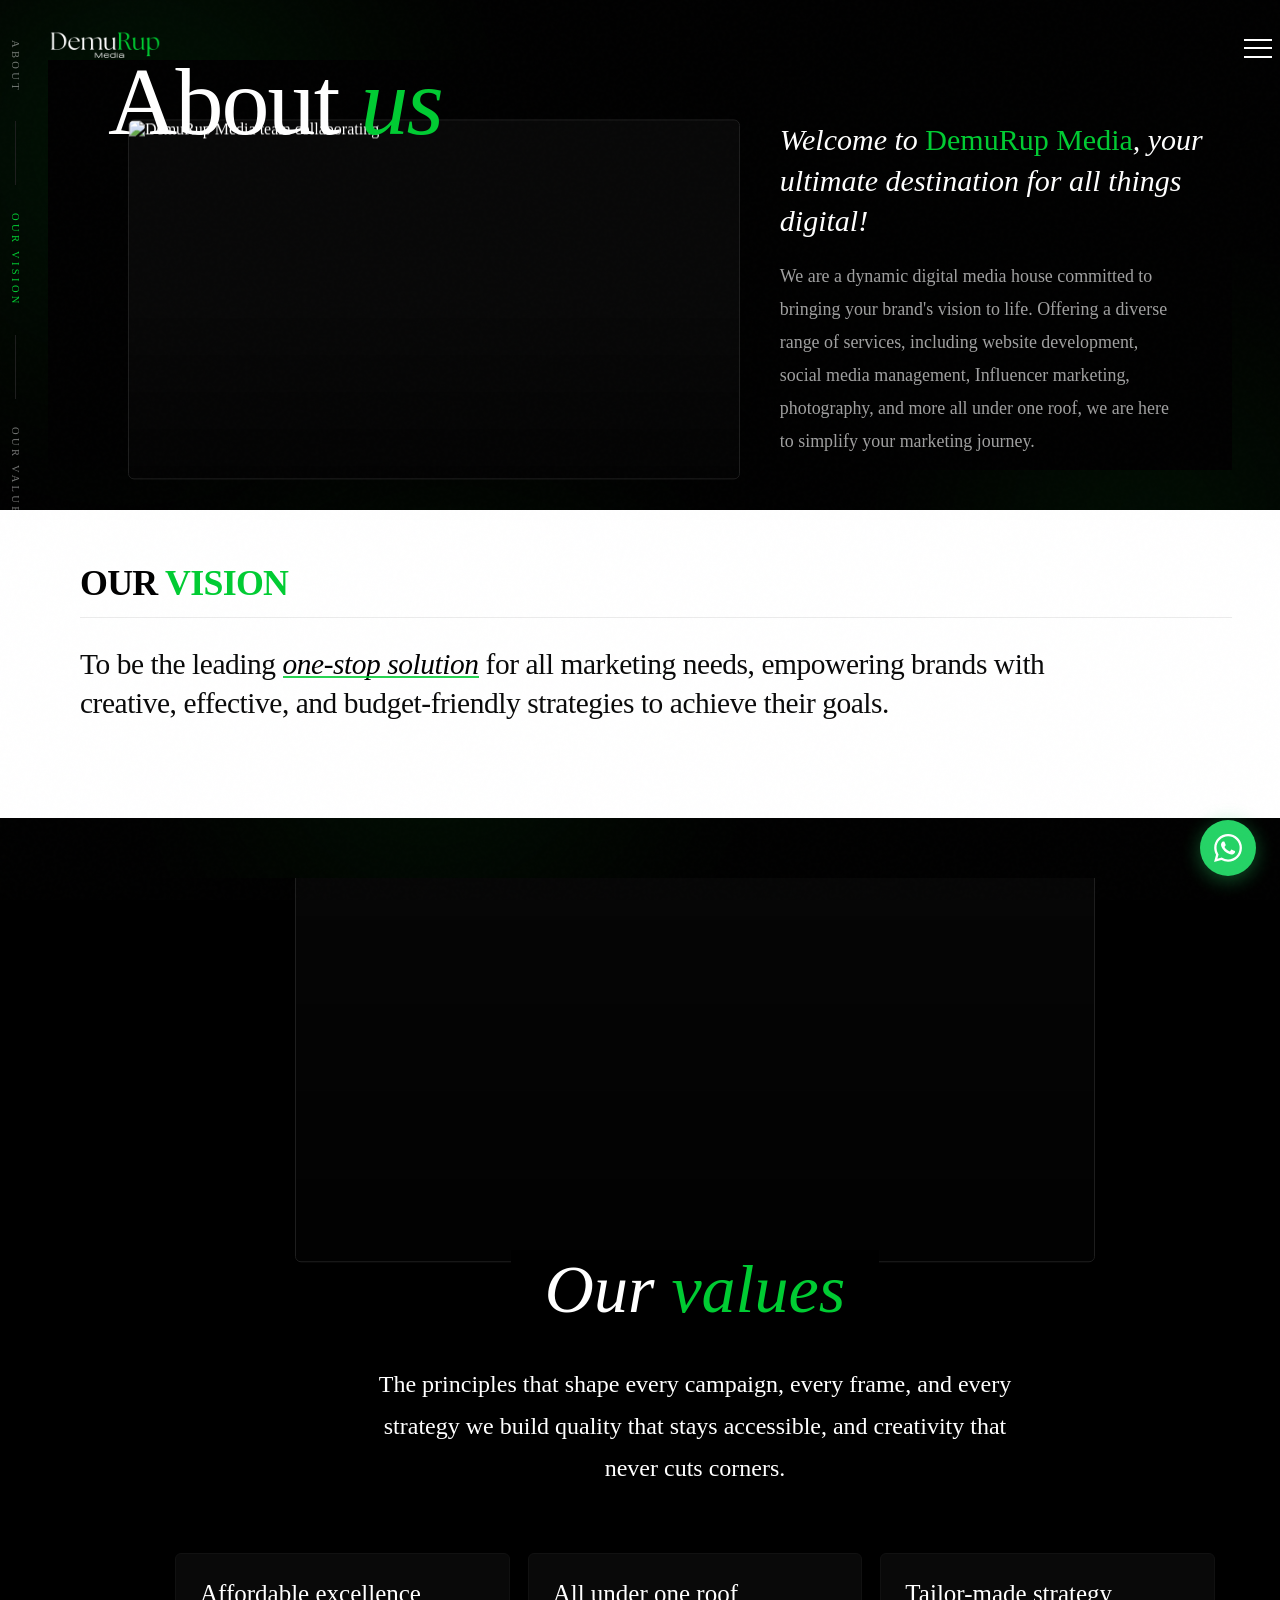
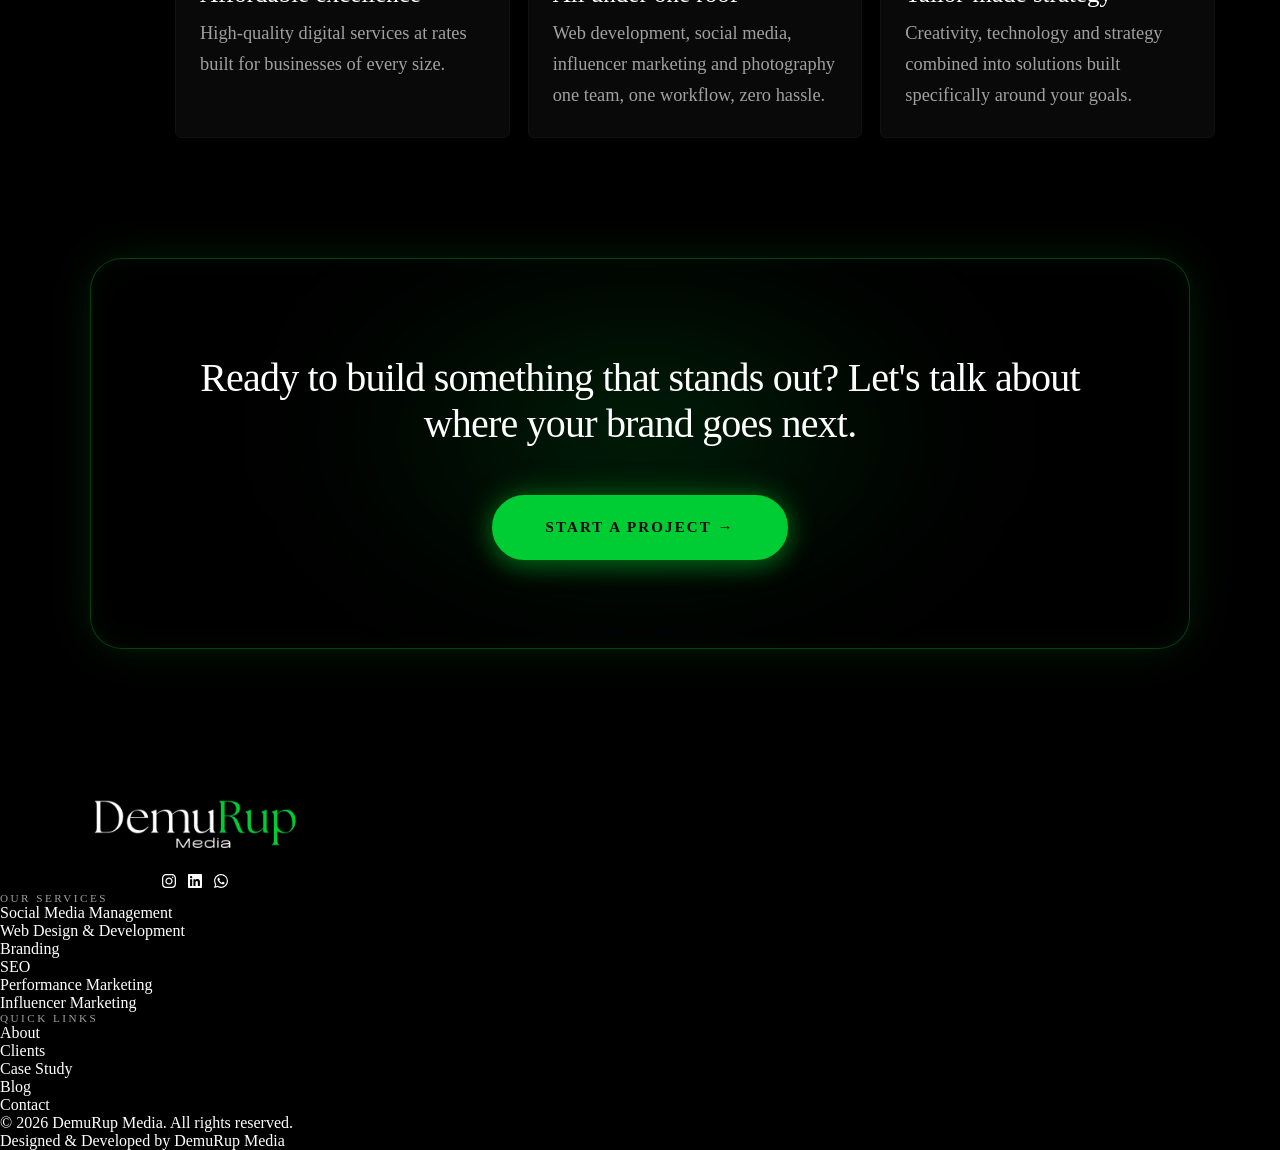
==== commit 107731f1: "new update" ====
--- a/about.html
+++ b/about.html
@@ -6,8 +6,8 @@
   <meta name="viewport" content="width=device-width, initial-scale=1.0">
   <meta name="robots" content="index, follow">
   <meta name="description"
-    content="Learn about DemuRup Media — our vision, creative philosophy, and multidisciplinary team building bold brand identities, high-impact content, and scalable digital growth.">
-  <title>About Us — DemuRup Media</title>
+    content="Learn about DemuRup Media  our vision, creative philosophy, and multidisciplinary team building bold brand identities, high-impact content, and scalable digital growth.">
+  <title>About Us  DemuRup Media</title>
   <link rel="canonical" href="https://demurup.com/about.html">
   <link rel="icon" type="image/x-icon" href="Demurup Final Logo.png">
   <script>
@@ -346,14 +346,15 @@
       font-family: var(--font-heading);
       font-weight: 400;
       font-style: italic;
-      font-size: 24px;
+      font-size: 30px;
       line-height: 1.35;
       color: var(--white);
       margin-bottom: 18px;
     }
 
+    section.hero .hero-copy p.about-intro-copy,
     .hero-copy p {
-      font-size: 14.5px;
+      font-size: clamp(1.05rem, 1.4vw, 2rem) !important;
       line-height: 1.85;
       color: var(--gray);
       max-width: 44ch;
@@ -548,13 +549,14 @@
       color: var(--accent);
     }
 
+    section.values p.values-lede,
     .values-lede {
       text-align: center;
       max-width: 640px;
       margin: 34px auto 0;
       font-family: var(--font-body);
       font-weight: 500;
-      font-size: 18px;
+      font-size: clamp(1.50rem, 1.3vw, 1.52rem) !important;
       line-height: 1.75;
       color: var(--white);
     }
@@ -595,59 +597,135 @@
     .value-card h4 {
       font-family: var(--font-heading);
       font-weight: 500;
-      font-size: 17px;
+      font-size: 25px;
       margin-bottom: 10px;
     }
 
+    section.values .value-card p.value-card-copy,
+    section.values .value-card p,
     .value-card p {
-      font-size: 13px;
+      font-size: clamp(1.15rem, 1.1vw, 1.12rem) !important;
       line-height: 1.7;
       color: var(--gray);
       font-weight: 300;
     }
 
-    .values-close {
-      margin-top: 80px;
-      padding: 44px 0 60px;
-      border-top: 1px solid var(--border-faint);
+    /* ================= SEPARATE ABOUT LEAD MAGNET SECTION ================= */
+    .about-lead-magnet {
+      margin: 120px auto 40px auto;
+      max-width: 1100px;
+      width: 100%;
+      position: relative;
+      background: #080908;
+      border: 1px solid rgba(0, 204, 51, 0.32);
+      border-radius: 32px;
+      padding: 96px 64px 88px;
       display: flex;
+      flex-direction: column;
       align-items: center;
-      justify-content: space-between;
-      gap: 24px;
-    }
-
-    .values-close p {
-      font-family: var(--font-body);
-      font-style: italic;
-      font-weight: 400;
-      font-size: 19px;
-      line-height: 1.5;
+      text-align: center;
+      box-shadow: 0 0 50px -10px rgba(0, 204, 51, 0.22), 0 30px 90px -20px rgba(0, 0, 0, 0.95), inset 0 0 40px -15px rgba(0, 204, 51, 0.12);
+      overflow: hidden;
+      transition: border-color .45s var(--ease), box-shadow .45s var(--ease);
+    }
+
+    .about-lead-magnet:hover {
+      border-color: rgba(0, 204, 51, 0.6);
+      box-shadow: 0 0 75px -5px rgba(0, 204, 51, 0.35), 0 36px 100px -20px rgba(0, 0, 0, 0.98), inset 0 0 50px -10px rgba(0, 204, 51, 0.18);
+    }
+
+    /* Ambient green atmospheric radial glow behind content */
+    .about-lead-magnet::before {
+      content: '';
+      position: absolute;
+      top: 45%;
+      left: 50%;
+      transform: translate(-50%, -50%);
+      width: 680px;
+      height: 380px;
+      max-width: 90%;
+      background: radial-gradient(ellipse at center, rgba(0, 204, 51, 0.18) 0%, rgba(0, 204, 51, 0.05) 45%, transparent 75%);
+      filter: blur(60px);
+      pointer-events: none;
+      z-index: 1;
+      animation: lm-ambient-glow 8s ease-in-out infinite alternate;
+    }
+
+    @keyframes lm-ambient-glow {
+      0% {
+        opacity: 0.75;
+        transform: translate(-50%, -50%) scale(0.96);
+      }
+      100% {
+        opacity: 1;
+        transform: translate(-50%, -50%) scale(1.06);
+      }
+    }
+
+    section.about-lead-magnet p.about-lead-magnet-statement,
+    .about-lead-magnet p,
+    .about-lead-magnet-statement {
+      font-family: var(--font-heading);
+      font-weight: 500;
+      font-style: normal;
+      font-size: clamp(1.5rem, 4vw, 2.5rem) !important;
+      line-height: 1.15;
+      letter-spacing: -0.02em;
       color: var(--white);
-      max-width: 44ch;
-    }
-
-    .values-close a.cta {
-      flex-shrink: 0;
+      margin: 0 auto 48px auto;
+      text-align: center;
+      position: relative;
+      z-index: 2;
+    }
+
+    .about-lead-magnet a.cta,
+    .about-lead-magnet-cta {
       display: inline-flex;
       align-items: center;
-      gap: 10px;
+      justify-content: center;
+      gap: 14px;
       font-family: var(--font-heading);
-      font-size: 11px;
-      letter-spacing: .2em;
+      font-size: 15px;
+      font-weight: 700;
+      letter-spacing: 0.14em;
       text-transform: uppercase;
-      color: var(--accent);
-      border: 1px solid var(--border);
-      padding: 14px 22px;
+      color: #050805;
+      background: var(--accent);
+      border: 2px solid var(--accent);
+      padding: 22px 52px;
       border-radius: 100px;
-      transition: all .4s var(--ease);
-    }
-
-    .values-close a.cta:hover {
-      background: var(--accent);
-      color: #000;
-      border-color: var(--accent);
-      box-shadow: 0 0 30px var(--accent-dim);
-      transform: translateY(-2px);
+      box-shadow: 0 0 30px rgba(0, 204, 51, 0.4), 0 8px 25px rgba(0, 204, 51, 0.25);
+      transition: all .35s var(--ease);
+      cursor: pointer;
+      text-decoration: none;
+      flex-shrink: 0;
+      margin: 0 auto;
+      position: relative;
+      z-index: 2;
+    }
+
+    .about-lead-magnet a.cta:hover,
+    .about-lead-magnet-cta:hover {
+      background: #ffffff;
+      color: #000000;
+      border-color: #ffffff;
+      box-shadow: 0 0 50px rgba(0, 204, 51, 0.65), 0 10px 35px rgba(0, 204, 51, 0.4);
+      transform: translateY(-3px) scale(1.02);
+    }
+
+    .about-lead-magnet a.cta:active,
+    .about-lead-magnet-cta:active {
+      transform: translateY(-1px) scale(0.99);
+    }
+
+    @media (prefers-reduced-motion: reduce) {
+      .about-lead-magnet,
+      .about-lead-magnet::before,
+      .about-lead-magnet a.cta {
+        animation: none !important;
+        transition: none !important;
+        transform: none !important;
+      }
     }
 
     /* ================= responsive ================= */
@@ -722,9 +800,9 @@
         margin-bottom: 16px;
       }
 
+      section.hero .hero-copy p.about-intro-copy,
       .hero-copy p {
         max-width: none;
-        font-size: 14px;
       }
 
       /* vision */
@@ -775,8 +853,8 @@
         padding: 0 20px;
       }
 
+      section.values p.values-lede,
       .values-lede {
-        font-size: 15px;
         margin-top: 24px;
         padding: 0 4px;
       }
@@ -791,22 +869,36 @@
         padding: 22px 20px;
       }
 
-      .values-close {
-        flex-direction: column;
-        align-items: flex-start;
-        gap: 20px;
-        margin-top: 56px;
-        padding: 36px 0 44px;
-      }
-
-      .values-close p {
-        font-size: 17px;
-        max-width: none;
-      }
-
-      .values-close a.cta {
-        width: 100%;
-        justify-content: center;
+      .about-lead-magnet {
+        margin: 80px auto 24px;
+        padding: 68px 36px 60px;
+        border-radius: 24px;
+        align-items: center;
+        text-align: center;
+      }
+
+      .about-lead-magnet::before {
+        width: 480px;
+        height: 300px;
+        filter: blur(45px);
+      }
+
+      section.about-lead-magnet p.about-lead-magnet-statement,
+      .about-lead-magnet p,
+      .about-lead-magnet-statement {
+        line-height: 1.18;
+        letter-spacing: -0.015em;
+        margin: 0 auto 38px auto;
+        text-align: center;
+        max-width: 100%;
+      }
+
+      .about-lead-magnet a.cta,
+      .about-lead-magnet-cta {
+        font-size: 14px;
+        padding: 18px 40px;
+        width: auto;
+        margin: 0 auto;
       }
 
       .placeholder-nav {
@@ -830,6 +922,37 @@
 
       .values-media {
         height: 190px;
+      }
+
+      .about-lead-magnet {
+        margin: 50px auto 16px;
+        padding: 48px 20px 42px;
+        border-radius: 20px;
+      }
+
+      .about-lead-magnet::before {
+        width: 290px;
+        height: 220px;
+        filter: blur(35px);
+      }
+
+      section.about-lead-magnet p.about-lead-magnet-statement,
+      .about-lead-magnet p,
+      .about-lead-magnet-statement {
+        line-height: 1.22;
+        letter-spacing: -0.01em;
+        margin: 0 auto 32px auto;
+        text-align: center;
+      }
+
+      .about-lead-magnet a.cta,
+      .about-lead-magnet-cta {
+        width: 100%;
+        padding: 18px 24px;
+        font-size: 13px;
+        letter-spacing: 0.12em;
+        justify-content: center;
+        margin: 0 auto;
       }
     }
   </style>
@@ -852,19 +975,17 @@
 
   <!-- ══ NAV ══ -->
   <nav id="main-nav" class="z-[10000] nav-transparent">
-    <div class="max-w-[1400px] mx-auto px-5 lg:px-10 flex items-center justify-between h-20">
+    <div class="max-w-[1400px] mx-auto px-5 lg:px-10 flex items-center justify-between h-24">
       <a href="index.html" class="flex items-center dr-nav-brand z-[10002]" aria-label="DemuRup Media Home">
         <!-- Light Logo for Black/Dark Sections (White text + Green Rup) -->
-        <img src="Demurup white.png" alt="DemuRup Media"
-          class="dr-logo-light w-[160px] sm:w-[190px] lg:w-[225px] h-auto max-h-[100px] sm:max-h-[125px] lg:max-h-[152px] object-contain" />
+        <img src="Demurup white.png" alt="DemuRup Media" class="dr-logo-light" />
         <!-- Dark Logo for White/Light Sections (Black text + Green Rup) -->
-        <img src="Demurup black.png" alt="DemuRup Media"
-          class="dr-logo-dark w-[160px] sm:w-[190px] lg:w-[225px] h-auto max-h-[100px] sm:max-h-[125px] lg:max-h-[152px] object-contain" />
+        <img src="Demurup black.png" alt="DemuRup Media" class="dr-logo-dark" />
       </a>
       <button id="hamburger" class="flex flex-col gap-1.5 p-2 z-[10002]" aria-label="Menu">
-        <span class="w-6 h-0.5 transition-all duration-300" id="h1"></span>
-        <span class="w-6 h-0.5 transition-all duration-300" id="h2"></span>
-        <span class="w-6 h-0.5 transition-all duration-300" id="h3"></span>
+        <span class="w-7 h-0.5 transition-all duration-300" id="h1"></span>
+        <span class="w-7 h-0.5 transition-all duration-300" id="h2"></span>
+        <span class="w-7 h-0.5 transition-all duration-300" id="h3"></span>
       </button>
     </div>
   </nav>
@@ -977,15 +1098,11 @@
       </div>
 
       <div class="hero-copy reveal reveal-delay-2">
-        <div class="eyebrow reveal" style="margin-bottom:12px;">Who we are</div>
         <h2>Welcome to <em style="color:var(--accent); font-style:normal;">DemuRup Media</em>, your ultimate destination
           for all things digital!</h2>
-        <p>We are a dynamic digital media house committed to bringing your brand's vision to life. Offering a diverse
+        <p class="about-intro-copy">We are a dynamic digital media house committed to bringing your brand's vision to life. Offering a diverse
           range of services, including website development, social media management, Influencer marketing, photography,
           and more all under one roof, we are here to simplify your marketing journey.</p>
-        <p>At DemuRup Media, we believe that great marketing doesn't have to come with a hefty price tag. That's why we
-          deliver high-quality services at affordable rates, ensuring that businesses of all sizes can access the tools
-          they need to thrive.</p>
       </div>
     </section>
 
@@ -1009,29 +1126,6 @@
         </h3>
       </div>
 
-      <!-- Supporting Editorial Grid -->
-      <div class="vision-support-grid">
-        <div class="vision-support-card reveal reveal-delay-2">
-          <div class="vision-support-meta">
-            <span class="vision-support-num">01</span>
-            <span class="vision-support-label">CREATIVE APPROACH</span>
-          </div>
-          <p class="vision-support-body">
-            Whether you’re launching a startup or elevating an established business, our team of experts combines creativity, technology, and strategy to craft tailor-made solutions that drive results.
-          </p>
-        </div>
-
-        <div class="vision-support-card reveal reveal-delay-3">
-          <div class="vision-support-meta">
-            <span class="vision-support-num">02</span>
-            <span class="vision-support-label">MEANINGFUL RESULTS</span>
-          </div>
-          <p class="vision-support-body">
-            Let us help you stand out, engage your audience, and grow your business —all without breaking the bank. Together, we’ll create digital experiences that captivate, inspire, and deliver.
-          </p>
-        </div>
-      </div>
-
     </div>
   </section>
 
@@ -1049,34 +1143,31 @@
       </div>
 
       <p class="values-lede reveal reveal-delay-1">
-        The principles that shape every campaign, every frame, and every strategy we build — quality that stays
+        The principles that shape every campaign, every frame, and every strategy we build  quality that stays
         accessible, and creativity that never cuts corners.
       </p>
 
       <div class="value-cards">
         <div class="value-card reveal reveal-delay-1">
-          <span class="value-num">01</span>
           <h4>Affordable excellence</h4>
-          <p>High-quality digital services at rates built for businesses of every size — no hefty price tags attached.
-          </p>
+          <p class="value-card-copy">High-quality digital services at rates built for businesses of every size.</p>
         </div>
         <div class="value-card reveal reveal-delay-2">
-          <span class="value-num">02</span>
           <h4>All under one roof</h4>
-          <p>Web development, social media, influencer marketing and photography — one team, one workflow, zero hassle.
+          <p class="value-card-copy">Web development, social media, influencer marketing and photography  one team, one workflow, zero hassle.
           </p>
         </div>
         <div class="value-card reveal reveal-delay-3">
-          <span class="value-num">03</span>
           <h4>Tailor-made strategy</h4>
-          <p>Creativity, technology and strategy combined into solutions built specifically around your goals.</p>
+          <p class="value-card-copy">Creativity, technology and strategy combined into solutions built specifically around your goals.</p>
         </div>
       </div>
-
-      <div class="values-close reveal">
-        <p>Ready to build something that stands out? Let's talk about where your brand goes next.</p>
-        <a href="index.html#contact-section" class="cta">Start a project →</a>
-      </div>
+    </section>
+
+    <!-- ================= LEAD MAGNET SECTION ================= -->
+    <section class="about-lead-magnet reveal" data-theme="dark">
+      <p class="about-lead-magnet-statement">Ready to build something that stands out? Let's talk about where your brand goes next.</p>
+      <a href="index.html#contact-section" class="cta about-lead-magnet-cta">Start a project →</a>
     </section>
 
   </main>
@@ -1084,46 +1175,42 @@
   <!-- ══════════════════════════════════════════════════════════════
      FOOTER (BLACK SECTION)
 ══════════════════════════════════════════════════════════════ -->
-  <footer class="border-t border-white/15 pt-16 pb-8 relative z-10 bg-[#000000] text-white" data-theme="dark">
+  <footer class="border-t border-white/15 pt-16 pb-8 bg-[#000000] text-white" data-theme="dark">
     <div class="max-w-[1400px] mx-auto px-5 lg:px-10">
       <div class="dr-desktop-footer-content grid grid-cols-1 lg:grid-cols-4 gap-10 pb-14 border-b border-[#111]">
         <!-- Brand -->
         <div class="lg:col-span-2">
-          <div class="mb-2">
-            <img src="main logo.png" alt="DemuRup Media" class="dr-footer-logo w-[160px] sm:w-[190px] lg:w-[225px] h-auto max-h-[100px] sm:max-h-[125px] lg:max-h-[152px] object-contain" />
-          </div>
-          <p class="text-white/70 text-sm leading-relaxed max-w-sm">
-            India's boldest creative marketing &amp; branding studio. One team,
-            every digital need, zero compromise.
-          </p>
-          <div class="flex gap-3 mt-6">
-            <!-- Instagram -->
-            <a href="https://instagram.com/demurup_media" target="_blank" rel="noopener"
-              class="w-9 h-9 border border-[#222] rounded flex items-center justify-center text-white transition-all hover:border-lime hover:text-lime"
-              aria-label="Instagram">
-              <svg width="14" height="14" fill="currentColor" viewBox="0 0 24 24">
-                <path
-                  d="M12 2.163c3.204 0 3.584.012 4.85.07 3.252.148 4.771 1.691 4.919 4.919.058 1.265.069 1.645.069 4.849 0 3.205-.012 3.584-.069 4.849-.149 3.225-1.664 4.771-4.919 4.919-1.266.058-1.644.07-4.85.07-3.204 0-3.584-.012-4.849-.07-3.26-.149-4.771-1.699-4.919-4.92-.058-1.265-.07-1.644-.07-4.849 0-3.204.013-3.583.07-4.849.149-3.227 1.664-4.771 4.919-4.919 1.266-.057 1.645-.069 4.849-.069zm0-2.163c-3.259 0-3.667.014-4.947.072-4.358.2-6.78 2.618-6.98 6.98-.059 1.281-.073 1.689-.073 4.948 0 3.259.014 3.668.072 4.948.2 4.358 2.618 6.78 6.98 6.98 1.281.058 1.689.072 4.948.072 3.259 0 3.668-.014 4.948-.072 4.354-.2 6.782-2.618 6.979-6.98.059-1.28.073-1.689.073-4.948 0-3.259-.014-3.667-.072-4.947-.196-4.354-2.617-6.78-6.979-6.98-1.281-.059-1.69-.073-4.949-.073zm0 5.838c-3.403 0-6.162 2.759-6.162 6.162s2.759 6.163 6.162 6.163 6.162-2.759 6.162-6.163c0-3.403-2.759-6.162-6.162-6.162zm0 10.162c-2.209 0-4-1.79-4-4 0-2.209 1.791-4 4-4s4 1.791 4 4c0 2.21-1.791 4-4 4zm6.406-11.845c-.796 0-1.441.645-1.441 1.44s.645 1.44 1.441 1.44c.795 0 1.439-.645 1.439-1.44s-.644-1.44-1.439-1.44z" />
-              </svg>
-            </a>
-            <!-- LinkedIn -->
-            <a href="https://linkedin.com/company/demurup-media" target="_blank" rel="noopener"
-              class="w-9 h-9 border border-[#222] rounded flex items-center justify-center text-white transition-all hover:border-lime hover:text-lime"
-              aria-label="LinkedIn">
-              <svg width="14" height="14" fill="currentColor" viewBox="0 0 24 24">
-                <path
-                  d="M20.447 20.452h-3.554v-5.569c0-1.328-.027-3.037-1.852-3.037-1.853 0-2.136 1.445-2.136 2.939v5.667H9.351V9h3.414v1.561h.046c.477-.9 1.637-1.85 3.37-1.85 3.601 0 4.267 2.37 4.267 5.455v6.286zM5.337 7.433c-1.144 0-2.063-.926-2.063-2.065 0-1.138.92-2.063 2.063-2.063 1.14 0 2.064.925 2.064 2.063 0 1.139-.925 2.065-2.064 2.065zm1.782 13.019H3.555V9h3.564v11.452zM22.225 0H1.771C.792 0 0 .774 0 1.729v20.542C0 23.227.792 24 1.771 24h20.451C23.2 24 24 23.227 24 22.271V1.729C24 .774 23.2 0 22.222 0h.003z" />
-              </svg>
-            </a>
-            <!-- WhatsApp -->
-            <a href="https://wa.me/919586569990" target="_blank" rel="noopener"
-              class="w-9 h-9 border border-[#222] rounded flex items-center justify-center text-white transition-all hover:border-lime hover:text-lime"
-              aria-label="WhatsApp">
-              <svg width="14" height="14" fill="currentColor" viewBox="0 0 24 24">
-                <path
-                  d="M17.472 14.382c-.297-.149-1.758-.867-2.03-.967-.273-.099-.471-.148-.67.15-.197.297-.767.966-.94 1.164-.173.199-.347.223-.644.075-.297-.15-1.255-.463-2.39-1.475-.883-.788-1.48-1.761-1.653-2.059-.173-.297-.018-.458.13-.606.134-.133.298-.347.446-.52.149-.174.198-.298.298-.497.099-.198.05-.371-.025-.52-.075-.149-.669-1.612-.916-2.207-.242-.579-.487-.5-.669-.51-.173-.008-.371-.01-.57-.01-.198 0-.52.074-.792.372-.272.297-1.04 1.016-1.04 2.479 0 1.462 1.065 2.875 1.213 3.074.149.198 2.096 3.2 5.077 4.487.709.306 1.262.489 1.694.625.712.227 1.36.195 1.871.118.571-.085 1.758-.719 2.006-1.413.248-.694.248-1.289.173-1.413-.074-.124-.272-.198-.57-.347m-5.421 7.403h-.004a9.87 9.87 0 01-5.031-1.378l-.361-.214-3.741.982.998-3.648-.235-.374a9.86 9.86 0 01-1.51-5.26c.001-5.45 4.436-9.884 9.888-9.884 2.64 0 5.122 1.03 6.988 2.898a9.825 9.825 0 012.893 6.994c-.003 5.45-4.437 9.884-9.885 9.884m8.413-18.297A11.815 11.815 0 0012.05 0C5.495 0 .16 5.335.157 11.892c0 2.096.547 4.142 1.588 5.945L.057 24l6.305-1.654a11.882 11.882 0 005.683 1.448h.005c6.554 0 11.89-5.335 11.893-11.893a11.821 11.821 0 00-3.48-8.413z" />
-              </svg>
-            </a>
+          <div class="dr-footer-brand-block">
+            <img src="main logo.png" alt="DemuRup Media" class="dr-footer-logo" />
+            <div class="dr-footer-socials flex gap-3">
+              <!-- Instagram -->
+              <a href="https://instagram.com/demurup_media" target="_blank" rel="noopener"
+                class="w-9 h-9 border border-[#222] rounded flex items-center justify-center text-white transition-all hover:border-lime hover:text-lime"
+                aria-label="Instagram">
+                <svg width="14" height="14" fill="currentColor" viewBox="0 0 24 24">
+                  <path
+                    d="M12 2.163c3.204 0 3.584.012 4.85.07 3.252.148 4.771 1.691 4.919 4.919.058 1.265.069 1.645.069 4.849 0 3.205-.012 3.584-.069 4.849-.149 3.225-1.664 4.771-4.919 4.919-1.266.058-1.644.07-4.85.07-3.204 0-3.584-.012-4.849-.07-3.26-.149-4.771-1.699-4.919-4.92-.058-1.265-.07-1.644-.07-4.849 0-3.204.013-3.583.07-4.849.149-3.227 1.664-4.771 4.919-4.919 1.266-.057 1.645-.069 4.849-.069zm0-2.163c-3.259 0-3.667.014-4.947.072-4.358.2-6.78 2.618-6.98 6.98-.059 1.281-.073 1.689-.073 4.948 0 3.259.014 3.668.072 4.948.2 4.358 2.618 6.78 6.98 6.98 1.281.058 1.689.072 4.948.072 3.259 0 3.668-.014 4.948-.072 4.354-.2 6.782-2.618 6.979-6.98.059-1.28.073-1.689.073-4.948 0-3.259-.014-3.667-.072-4.947-.196-4.354-2.617-6.78-6.979-6.98-1.281-.059-1.69-.073-4.949-.073zm0 5.838c-3.403 0-6.162 2.759-6.162 6.162s2.759 6.163 6.162 6.163 6.162-2.759 6.162-6.163c0-3.403-2.759-6.162-6.162-6.162zm0 10.162c-2.209 0-4-1.79-4-4 0-2.209 1.791-4 4-4s4 1.791 4 4c0 2.21-1.791 4-4 4zm6.406-11.845c-.796 0-1.441.645-1.441 1.44s.645 1.44 1.441 1.44c.795 0 1.439-.645 1.439-1.44s-.644-1.44-1.439-1.44z" />
+                </svg>
+              </a>
+              <!-- LinkedIn -->
+              <a href="https://linkedin.com/company/demurup-media" target="_blank" rel="noopener"
+                class="w-9 h-9 border border-[#222] rounded flex items-center justify-center text-white transition-all hover:border-lime hover:text-lime"
+                aria-label="LinkedIn">
+                <svg width="14" height="14" fill="currentColor" viewBox="0 0 24 24">
+                  <path
+                    d="M20.447 20.452h-3.554v-5.569c0-1.328-.027-3.037-1.852-3.037-1.853 0-2.136 1.445-2.136 2.939v5.667H9.351V9h3.414v1.561h.046c.477-.9 1.637-1.85 3.37-1.85 3.601 0 4.267 2.37 4.267 5.455v6.286zM5.337 7.433c-1.144 0-2.063-.926-2.063-2.065 0-1.138.92-2.063 2.063-2.063 1.14 0 2.064.925 2.064 2.063 0 1.139-.925 2.065-2.064 2.065zm1.782 13.019H3.555V9h3.564v11.452zM22.225 0H1.771C.792 0 0 .774 0 1.729v20.542C0 23.227.792 24 1.771 24h20.451C23.2 24 24 23.227 24 22.271V1.729C24 .774 23.2 0 22.222 0h.003z" />
+                </svg>
+              </a>
+              <!-- WhatsApp -->
+              <a href="https://wa.me/919586569990" target="_blank" rel="noopener"
+                class="w-9 h-9 border border-[#222] rounded flex items-center justify-center text-white transition-all hover:border-lime hover:text-lime"
+                aria-label="WhatsApp">
+                <svg width="14" height="14" fill="currentColor" viewBox="0 0 24 24">
+                  <path
+                    d="M17.472 14.382c-.297-.149-1.758-.867-2.03-.967-.273-.099-.471-.148-.67.15-.197.297-.767.966-.94 1.164-.173.199-.347.223-.644.075-.297-.15-1.255-.463-2.39-1.475-.883-.788-1.48-1.761-1.653-2.059-.173-.297-.018-.458.13-.606.134-.133.298-.347.446-.52.149-.174.198-.298.298-.497.099-.198.05-.371-.025-.52-.075-.149-.669-1.612-.916-2.207-.242-.579-.487-.5-.669-.51-.173-.008-.371-.01-.57-.01-.198 0-.52.074-.792.372-.272.297-1.04 1.016-1.04 2.479 0 1.462 1.065 2.875 1.213 3.074.149.198 2.096 3.2 5.077 4.487.709.306 1.262.489 1.694.625.712.227 1.36.195 1.871.118.571-.085 1.758-.719 2.006-1.413.248-.694.248-1.289.173-1.413-.074-.124-.272-.198-.57-.347m-5.421 7.403h-.004a9.87 9.87 0 01-5.031-1.378l-.361-.214-3.741.982.998-3.648-.235-.374a9.86 9.86 0 01-1.51-5.26c.001-5.45 4.436-9.884 9.888-9.884 2.64 0 5.122 1.03 6.988 2.898a9.825 9.825 0 012.893 6.994c-.003 5.45-4.437 9.884-9.885 9.884m8.413-18.297A11.815 11.815 0 0012.05 0C5.495 0 .16 5.335.157 11.892c0 2.096.547 4.142 1.588 5.945L.057 24l6.305-1.654a11.882 11.882 0 005.683 1.448h.005c6.554 0 11.89-5.335 11.893-11.893a11.821 11.821 0 00-3.48-8.413z" />
+                </svg>
+              </a>
+            </div>
           </div>
         </div>
 
@@ -1181,11 +1268,6 @@
                 class="text-white hover:text-lime text-sm transition-colors duration-200">Contact</a>
             </li>
           </ul>
-          <div class="mt-8">
-            <div class="slabel mb-2 text-white">Connect</div>
-            <p class="text-white/70 text-xs">@demurup_media</p>
-            <p class="text-white/70 text-xs mt-1">Demurup Media (LinkedIn)</p>
-          </div>
         </div>
       </div>
 
@@ -1205,9 +1287,6 @@
           <div class="dr-mf-logo-wrap">
             <img src="main logo.png" alt="DemuRup Media" class="dr-mf-logo" />
           </div>
-          <p class="dr-mf-tagline">
-            India's boldest creative marketing &amp; branding studio. One team, every digital need, zero compromise.
-          </p>
           <div class="dr-mf-socials">
             <a href="https://instagram.com/demurup_media" target="_blank" rel="noopener" class="dr-mf-social-btn" aria-label="Instagram">
               <svg width="16" height="16" fill="currentColor" viewBox="0 0 24 24">
--- a/style.css
+++ b/style.css
@@ -415,52 +415,90 @@
   transform: translateY(-100%);
 }
 
+#main-nav .dr-nav-container,
+#main-nav > div {
+  height: 96px;
+  display: flex;
+  align-items: center;
+  justify-content: space-between;
+}
+
+@media (max-width: 639px) {
+  #main-nav .dr-nav-container,
+  #main-nav > div {
+    height: 84px;
+  }
+}
+
 #main-nav .dr-nav-brand {
   display: inline-flex;
   align-items: center;
+  justify-content: center;
+  height: 44px;
+  overflow: hidden;
   line-height: 1;
+}
+
+@media (max-width: 1023px) {
+  #main-nav .dr-nav-brand {
+    height: 42px;
+  }
+}
+
+@media (max-width: 639px) {
+  #main-nav .dr-nav-brand {
+    height: 38px;
+  }
 }
 
 #main-nav #hamburger {
   display: flex;
   flex-direction: column;
   justify-content: center;
-  align-items: flex-end;
-  margin-top: -12px;
+  align-items: center;
+  margin-top: 0 !important;
+  width: 44px;
+  height: 44px;
 }
 
 @media (max-width: 1023px) {
   #main-nav #hamburger {
-    margin-top: -10px;
+    margin-top: 0 !important;
+    width: 42px;
+    height: 42px;
   }
 }
 
 @media (max-width: 639px) {
   #main-nav #hamburger {
-    margin-top: -8px;
-  }
-}
-
-/* Logo Sizing & Scaling (Desktop ~225px, Tablet ~190px, Mobile ~160px) */
+    margin-top: 0 !important;
+    width: 40px;
+    height: 40px;
+  }
+}
+
+/* Logo Sizing & Scaling (Desktop ~210px, Tablet ~190px, Mobile ~165px) */
 #main-nav .dr-nav-brand img {
-  width: 225px;
-  height: auto;
-  max-height: 152px;
+  width: 210px !important;
+  height: auto !important;
+  max-height: none !important;
+  display: block;
   object-fit: contain;
+  margin-top: 10px !important;
   transition: opacity 0.25s ease, filter 0.25s ease;
 }
 
 @media (max-width: 1023px) {
   #main-nav .dr-nav-brand img {
-    width: 190px;
-    max-height: 125px;
+    width: 190px !important;
+    margin-top: 9px !important;
   }
 }
 
 @media (max-width: 639px) {
   #main-nav .dr-nav-brand img {
-    width: 160px;
-    max-height: 100px;
+    width: 165px !important;
+    margin-top: 8px !important;
   }
 }
 
@@ -1298,10 +1336,10 @@
 }
 
 /* ══════════════════════════════════════════════
-       DEMURUP SMART POPUP MODAL
-    ══════════════════════════════════════════════ */
-
-/* — Base Overlay Backdrop — */
+   DEMURUP SMART POPUP MODAL — PREMIUM EDITORIAL
+   ══════════════════════════════════════════════ */
+
+/* — Overlay Backdrop — */
 #dr-popup-overlay {
   position: fixed;
   inset: 0;
@@ -1309,35 +1347,50 @@
   display: flex;
   align-items: center;
   justify-content: center;
-  padding: 90px 16px 24px;
+  padding: 24px 16px;
   background: rgba(0, 0, 0, 0);
   backdrop-filter: blur(0px);
   -webkit-backdrop-filter: blur(0px);
   pointer-events: none;
-  transition: background 0.45s ease, backdrop-filter 0.45s ease;
+  opacity: 0;
+  visibility: hidden;
+  transition: opacity 0.35s cubic-bezier(0.16, 1, 0.3, 1),
+              background 0.35s cubic-bezier(0.16, 1, 0.3, 1),
+              backdrop-filter 0.35s ease,
+              visibility 0.35s;
   overflow-y: auto;
 }
 
 #dr-popup-overlay.visible {
-  background: rgba(0, 0, 0, 0.72);
-  backdrop-filter: blur(10px) saturate(140%);
-  -webkit-backdrop-filter: blur(10px) saturate(140%);
+  opacity: 1;
+  visibility: visible;
+  background: rgba(4, 7, 5, 0.85);
+  backdrop-filter: blur(8px);
+  -webkit-backdrop-filter: blur(8px);
   pointer-events: all;
 }
 
-/* — Base Modal card — */
+/* — Solid Premium Modal Card Container — */
 #dr-popup-modal {
   position: relative;
   width: 100%;
-  max-width: 520px;
-  border-radius: 20px;
-  padding: 2px;
-  background: transparent;
+  max-width: 530px;
+  border-radius: 18px;
+  padding: 0;
+  /* 100% Solid Dark Charcoal / Jet Black — Zero Transparency / Zero Glassmorphism */
+  background: #0d0f0e !important;
+  border: 1px solid rgba(0, 204, 51, 0.28);
+  box-shadow:
+    0 0 0 1px rgba(255, 255, 255, 0.05) inset,
+    0 24px 70px -10px rgba(0, 0, 0, 0.95),
+    0 0 40px -8px rgba(0, 204, 51, 0.14);
   opacity: 0;
-  transform: translateY(32px) scale(0.94);
-  transition: opacity 0.42s cubic-bezier(.22, .61, .36, 1),
-    transform 0.42s cubic-bezier(.22, .61, .36, 1);
+  transform: translateY(20px) scale(0.97);
+  transition: opacity 0.38s cubic-bezier(0.16, 1, 0.3, 1),
+              transform 0.38s cubic-bezier(0.16, 1, 0.3, 1);
   will-change: transform, opacity;
+  overflow: hidden;
+  color: #ffffff;
 }
 
 #dr-popup-overlay.visible #dr-popup-modal {
@@ -1345,43 +1398,77 @@
   transform: translateY(0) scale(1);
 }
 
-/* — Base Close button — */
+#dr-popup-modal::before,
+#dr-popup-modal::after {
+  display: none !important;
+  content: none !important;
+}
+
+/* — Card Inner Layout — */
+#dr-popup-inner,
+.dr-pop-inner {
+  position: relative;
+  /* Solid background match */
+  background: #0d0f0e !important;
+  padding: 44px 40px 38px;
+  text-align: center;
+  display: flex;
+  flex-direction: column;
+  align-items: center;
+}
+
+#dr-popup-inner::before,
+#dr-popup-inner::after,
+.dr-pop-inner::before,
+.dr-pop-inner::after {
+  display: none !important;
+  content: none !important;
+}
+
+/* — Close Button — */
 #dr-close-btn {
   position: absolute;
-  top: 16px;
-  right: 16px;
-  width: 32px;
-  height: 32px;
+  top: 18px;
+  right: 18px;
+  width: 34px;
+  height: 34px;
   border: 1px solid rgba(255, 255, 255, 0.12);
-  border-radius: 8px;
+  border-radius: 50%;
   background: rgba(255, 255, 255, 0.04);
   display: flex;
   align-items: center;
   justify-content: center;
   cursor: pointer;
   pointer-events: auto;
-  transition: border-color 0.2s, background 0.2s, transform 0.2s;
-  color: rgba(255, 255, 255, 0.45);
+  transition: border-color 0.22s ease, background 0.22s ease, color 0.22s ease, transform 0.22s ease;
+  color: rgba(255, 255, 255, 0.55);
   z-index: 20;
+  padding: 0;
 }
 
 #dr-close-btn:hover {
-  border-color: rgba(255, 60, 60, 0.5);
-  background: rgba(255, 60, 60, 0.08);
-  color: #ff5555;
+  border-color: rgba(0, 204, 51, 0.55);
+  background: rgba(0, 204, 51, 0.1);
+  color: #00cc33;
   transform: scale(1.08);
 }
 
-/* — Base Floating badge — */
+#dr-close-btn:active {
+  transform: scale(0.95);
+}
+
+/* — Top Status Label / Availability Indicator — */
 .dr-pop-badge {
   display: inline-flex;
   align-items: center;
-  gap: 6px;
-  background: rgba(0, 204, 51, 0.1);
-  border: 1px solid rgba(0, 204, 51, 0.25);
-  border-radius: 20px;
-  padding: 5px 12px 5px 8px;
+  justify-content: center;
+  gap: 8px;
+  background: rgba(0, 204, 51, 0.08);
+  border: 1px solid rgba(0, 204, 51, 0.32);
+  border-radius: 100px;
+  padding: 6px 14px 6px 10px;
   margin-bottom: 22px;
+  box-shadow: 0 0 16px rgba(0, 204, 51, 0.08);
 }
 
 .dr-pop-badge-dot {
@@ -1389,511 +1476,216 @@
   height: 7px;
   border-radius: 50%;
   background: #00cc33;
+  box-shadow: 0 0 8px rgba(0, 204, 51, 0.7);
+  animation: drBadgePulse 2.2s infinite ease-in-out;
+}
+
+@keyframes drBadgePulse {
+  0%, 100% {
+    transform: scale(1);
+    opacity: 1;
+    box-shadow: 0 0 8px rgba(0, 204, 51, 0.8);
+  }
+  50% {
+    transform: scale(0.85);
+    opacity: 0.65;
+    box-shadow: 0 0 3px rgba(0, 204, 51, 0.4);
+  }
 }
 
 .dr-pop-badge-text {
-  font-family: var(--font-body);
-  font-size: 0.65rem;
-  letter-spacing: 0.2em;
+  font-family: var(--font-heading, "The Seasons", serif);
+  font-size: 0.7rem;
+  letter-spacing: 0.18em;
   color: #00cc33;
   text-transform: uppercase;
-}
-
-/* — Base Headline — */
+  font-weight: 700;
+  line-height: 1;
+}
+
+/* — Main Headline — Strongest visual element — */
 .dr-pop-headline {
-  font-family: var(--font-heading);
-  font-size: clamp(2rem, 6vw, 2.75rem);
-  line-height: 0.95;
-  letter-spacing: -0.01em;
+  font-family: var(--font-heading, "The Seasons", serif);
+  font-size: clamp(2.1rem, 5.2vw, 2.75rem);
+  line-height: 1.04;
+  letter-spacing: -0.015em;
   color: #ffffff;
-  margin-bottom: 12px;
+  margin-bottom: 14px;
+  font-weight: 700;
+  text-align: center;
+  text-wrap: balance;
 }
 
 .dr-pop-headline em {
   font-style: normal;
   color: #00cc33;
-}
-
-/* — Base Sub text — */
+  font-weight: inherit;
+}
+
+/* — Supporting Subtitle — */
 .dr-pop-sub {
-  font-family: var(--font-body);
-  font-size: 0.9rem;
-  color: rgba(255, 255, 255, 0.5);
-  line-height: 1.6;
-  margin-bottom: 28px;
-}
-
-/* — Base Divider — */
+  font-family: var(--font-body, "Beautiful Delight", serif);
+  font-size: 0.98rem;
+  color: rgba(255, 255, 255, 0.72);
+  line-height: 1.55;
+  margin-bottom: 24px;
+  max-width: 440px;
+  text-align: center;
+}
+
+/* — Editorial Divider — */
 .dr-pop-divider {
   height: 1px;
-  background: rgba(255, 255, 255, 0.1);
-  margin-bottom: 28px;
-}
-
-/* — Base CTA Button — */
+  width: 100%;
+  background: linear-gradient(90deg, rgba(0, 204, 51, 0.05) 0%, rgba(0, 204, 51, 0.35) 50%, rgba(0, 204, 51, 0.05) 100%);
+  margin-bottom: 22px;
+}
+
+/* — Primary CTA Button — Dominant conversion element — */
 #dr-cta-btn {
   display: flex;
   align-items: center;
   justify-content: center;
-  gap: 8px;
-  width: 100%;
-  padding: 15px 24px;
-  background: #00cc33;
-  color: #000;
-  font-family: var(--font-heading);
-  font-size: 0.95rem;
-  font-weight: 700;
-  letter-spacing: 0.04em;
-  border: 2px solid #00cc33;
-  border-radius: 10px;
-  cursor: pointer;
-  transition: background 0.25s, color 0.25s, box-shadow 0.25s, transform 0.2s;
-  position: relative;
-  overflow: hidden;
-  margin-bottom: 16px;
-}
-
-#dr-cta-btn:hover {
-  background: transparent;
-  color: #00cc33;
-  transform: translateY(-1px);
-}
-
-.dr-cta-arrow {
-  transition: transform 0.25s;
-}
-
-#dr-cta-btn:hover .dr-cta-arrow {
-  transform: translateX(4px);
-}
-
-/* — Base Maybe later link — */
-#dr-later-btn {
-  display: block;
-  text-align: center;
-  font-family: var(--font-body);
-  font-size: 0.7rem;
-  letter-spacing: 0.15em;
-  color: rgba(255, 255, 255, 0.28);
-  text-transform: uppercase;
-  cursor: pointer;
-  transition: color 0.2s;
-  padding: 6px;
-  background: none;
-  border: none;
-  width: 100%;
-}
-
-#dr-later-btn:hover {
-  color: rgba(255, 255, 255, 0.55);
-}
-
-/* — Base Bottom trust strip — */
-.dr-pop-trust {
-  display: flex;
-  align-items: center;
-  justify-content: center;
-  gap: 16px;
-  margin-top: 22px;
-  padding-top: 18px;
-  border-top: 1px solid rgba(255, 255, 255, 0.05);
-  flex-wrap: wrap;
-}
-
-.dr-trust-item {
-  display: flex;
-  align-items: center;
-  gap: 5px;
-  font-family: var(--font-body);
-  font-size: 0.62rem;
-  letter-spacing: 0.12em;
-  color: rgba(255, 255, 255, 0.28);
-  text-transform: uppercase;
-}
-
-.dr-trust-dot {
-  width: 5px;
-  height: 5px;
-  border-radius: 50%;
-  background: rgba(0, 204, 51, 0.55);
-}
-
-/* — Base Countdown ring — */
-.dr-timer-ring {
-  position: absolute;
-  top: 18px;
-  left: 18px;
-  width: 28px;
-  height: 28px;
-}
-
-.dr-timer-ring svg {
-  transform: rotate(-90deg);
-}
-
-.dr-timer-circle {
-  fill: none;
-  stroke: rgba(0, 204, 51, 0.7);
-  stroke-width: 2;
-  stroke-linecap: round;
-  stroke-dasharray: 75.4;
-  stroke-dashoffset: 0;
-  transition: stroke-dashoffset 1s linear;
-}
-
-.dr-timer-ring-bg {
-  fill: none;
-  stroke: rgba(255, 255, 255, 0.06);
-  stroke-width: 2;
-}
-
-/* — Base "Maybe later" countdown badge (reappear) — */
-#dr-reappear-badge {
-  display: none;
-  position: fixed;
-  bottom: 90px;
-  right: 24px;
-  z-index: 9999;
-  background: #0a0f0a;
-  border: 1px solid rgba(0, 204, 51, 0.3);
-  border-radius: 12px;
-  padding: 10px 14px;
-  font-family: var(--font-body);
-  font-size: 0.65rem;
-  letter-spacing: 0.15em;
-  color: rgba(0, 204, 51, 0.7);
-  text-transform: uppercase;
-  box-shadow: 0 0 20px rgba(0, 204, 51, 0.1);
-  cursor: pointer;
-}
-
-/* ══════════════════════════════════════════════════════════════
-   INDEX.HTML LUXURY EDITORIAL SMART POPUP (SCOPED)
-   ══════════════════════════════════════════════════════════════ */
-
-#dr-popup-overlay.dr-popup-editorial {
-  position: fixed;
-  inset: 0;
-  z-index: 20000;
-  display: flex;
-  align-items: center;
-  justify-content: center;
-  padding: 40px 16px 24px;
-  background: rgba(0, 0, 0, 0);
-  backdrop-filter: blur(0px);
-  -webkit-backdrop-filter: blur(0px);
-  pointer-events: none;
-  transition: background 0.35s ease, backdrop-filter 0.35s ease;
-  overflow-y: auto;
-}
-
-#dr-popup-overlay.dr-popup-editorial.visible {
-  background: rgba(0, 0, 0, 0.52);
-  backdrop-filter: blur(4px);
-  -webkit-backdrop-filter: blur(4px);
-  pointer-events: all;
-}
-
-#dr-popup-overlay.dr-popup-editorial #dr-popup-modal {
-  position: relative;
-  width: 100%;
-  max-width: 620px;
-  border-radius: 14px;
-  padding: 0;
-  background: #ffffff;
-  border: 1px solid rgba(0, 204, 51, 0.45);
-  box-shadow:
-    0 30px 80px rgba(0, 0, 0, 0.20),
-    0 10px 30px rgba(0, 0, 0, 0.08),
-    0 0 0 1px rgba(0, 204, 51, 0.08);
-  opacity: 0;
-  transform: translateY(20px) scale(0.97);
-  transition: opacity 0.38s cubic-bezier(0.16, 1, 0.3, 1),
-              transform 0.38s cubic-bezier(0.16, 1, 0.3, 1);
-  will-change: transform, opacity;
-  overflow: hidden;
-}
-
-#dr-popup-overlay.dr-popup-editorial.visible #dr-popup-modal {
-  opacity: 1;
-  transform: translateY(0) scale(1);
-}
-
-#dr-popup-overlay.dr-popup-editorial #dr-popup-modal::before,
-#dr-popup-overlay.dr-popup-editorial #dr-popup-modal::after {
-  display: none !important;
-  content: none !important;
-}
-
-#dr-popup-overlay.dr-popup-editorial #dr-popup-inner {
-  position: relative;
-  background: #ffffff;
-  padding: 46px 48px 36px;
-  border-radius: 14px;
-}
-
-#dr-popup-overlay.dr-popup-editorial #dr-popup-inner::before,
-#dr-popup-overlay.dr-popup-editorial #dr-popup-inner::after {
-  display: none !important;
-  content: none !important;
-}
-
-#dr-popup-overlay.dr-popup-editorial #dr-close-btn {
-  position: absolute;
-  top: 18px;
-  right: 18px;
-  width: 32px;
-  height: 32px;
-  border: 1px solid rgba(0, 0, 0, 0.08);
-  border-radius: 50%;
-  background: rgba(0, 0, 0, 0.03);
-  display: flex;
-  align-items: center;
-  justify-content: center;
-  cursor: pointer;
-  pointer-events: auto;
-  transition: border-color 0.2s ease, background 0.2s ease, color 0.2s ease, transform 0.2s ease;
-  color: rgba(0, 0, 0, 0.45);
-  z-index: 20;
-  padding: 0;
-}
-
-#dr-popup-overlay.dr-popup-editorial #dr-close-btn:hover {
-  border-color: rgba(0, 204, 51, 0.5);
-  background: rgba(0, 204, 51, 0.08);
-  color: #00cc33;
-  transform: scale(1.06);
-}
-
-#dr-popup-overlay.dr-popup-editorial .dr-timer-ring {
-  position: absolute;
-  top: 22px;
-  left: 22px;
-  width: 22px;
-  height: 22px;
-}
-
-#dr-popup-overlay.dr-popup-editorial .dr-timer-ring svg {
-  width: 22px;
-  height: 22px;
-  transform: rotate(-90deg);
-}
-
-#dr-popup-overlay.dr-popup-editorial .dr-timer-circle {
-  fill: none;
-  stroke: rgba(0, 204, 51, 0.85);
-  stroke-width: 1.8;
-  stroke-linecap: round;
-  stroke-dasharray: 75.4;
-  stroke-dashoffset: 0;
-  transition: stroke-dashoffset 1s linear;
-}
-
-#dr-popup-overlay.dr-popup-editorial .dr-timer-ring-bg {
-  fill: none;
-  stroke: rgba(0, 0, 0, 0.05);
-  stroke-width: 1.8;
-}
-
-#dr-popup-overlay.dr-popup-editorial .dr-confetti {
-  display: none !important;
-}
-
-#dr-popup-overlay.dr-popup-editorial .dr-pop-badge {
-  display: inline-flex;
-  align-items: center;
-  gap: 7px;
-  background: rgba(0, 204, 51, 0.06);
-  border: 1px solid rgba(0, 204, 51, 0.25);
-  border-radius: 20px;
-  padding: 5px 12px 5px 9px;
-  margin-bottom: 20px;
-}
-
-#dr-popup-overlay.dr-popup-editorial .dr-pop-badge-dot {
-  width: 6px;
-  height: 6px;
-  border-radius: 50%;
-  background: #00cc33;
-  box-shadow: none;
-  animation: none;
-}
-
-#dr-popup-overlay.dr-popup-editorial .dr-pop-badge-text {
-  font-family: var(--font-heading);
-  font-size: 0.65rem;
-  letter-spacing: 0.16em;
-  color: #008f24;
-  text-transform: uppercase;
-  font-weight: 700;
-}
-
-#dr-popup-overlay.dr-popup-editorial .dr-pop-headline {
-  font-family: var(--font-heading);
-  font-size: clamp(1.95rem, 4.4vw, 2.45rem);
-  line-height: 1.02;
-  letter-spacing: -0.015em;
-  color: #000000;
-  margin-bottom: 14px;
-  font-weight: 700;
-}
-
-#dr-popup-overlay.dr-popup-editorial .dr-pop-headline em {
-  font-style: italic;
-  color: #00cc33;
-  text-shadow: none;
-}
-
-#dr-popup-overlay.dr-popup-editorial .dr-pop-sub {
-  font-family: var(--font-body);
-  font-size: 0.96rem;
-  color: rgba(0, 0, 0, 0.64);
-  line-height: 1.55;
-  margin-bottom: 24px;
-}
-
-#dr-popup-overlay.dr-popup-editorial .dr-pop-divider {
-  height: 1px;
-  background: rgba(0, 204, 51, 0.25);
-  margin-bottom: 24px;
-}
-
-#dr-popup-overlay.dr-popup-editorial #dr-cta-btn {
-  display: flex;
-  align-items: center;
-  justify-content: center;
-  gap: 9px;
+  gap: 10px;
   width: 100%;
   padding: 16px 28px;
   background: #00cc33;
-  color: #000000;
-  font-family: var(--font-heading);
-  font-size: 0.92rem;
-  font-weight: 700;
-  letter-spacing: 0.06em;
+  color: #050805;
+  font-family: var(--font-heading, "The Seasons", serif);
+  font-size: 1rem;
+  font-weight: 800;
+  letter-spacing: 0.08em;
   text-transform: uppercase;
   border: 1px solid #00cc33;
-  border-radius: 8px;
+  border-radius: 10px;
   cursor: pointer;
-  transition: background 0.22s ease, transform 0.2s ease, box-shadow 0.22s ease, border-color 0.22s ease;
+  text-decoration: none;
+  box-shadow: 0 4px 18px rgba(0, 204, 51, 0.28);
+  transition: background 0.24s ease, border-color 0.24s ease, color 0.24s ease,
+              transform 0.2s ease, box-shadow 0.24s ease;
   position: relative;
   overflow: hidden;
-  margin-bottom: 14px;
-  text-decoration: none;
-}
-
-#dr-popup-overlay.dr-popup-editorial #dr-cta-btn::before {
-  display: none;
-}
-
-#dr-popup-overlay.dr-popup-editorial #dr-cta-btn:hover {
-  background: #00b82e;
-  border-color: #00b82e;
+  margin-bottom: 8px;
+}
+
+#dr-cta-btn svg {
+  stroke-width: 2.2;
+}
+
+#dr-cta-btn:hover {
+  background: #00e63a;
+  border-color: #00e63a;
   color: #000000;
-  box-shadow: 0 6px 22px rgba(0, 204, 51, 0.28);
-  transform: translateY(-1px);
-}
-
-#dr-popup-overlay.dr-popup-editorial #dr-cta-btn:active {
+  box-shadow: 0 8px 30px rgba(0, 204, 51, 0.42);
+  transform: translateY(-2px);
+}
+
+#dr-cta-btn:active {
   transform: translateY(0);
-}
-
-#dr-popup-overlay.dr-popup-editorial .dr-cta-arrow {
-  transition: transform 0.2s ease;
-  font-weight: 700;
-}
-
-#dr-popup-overlay.dr-popup-editorial #dr-cta-btn:hover .dr-cta-arrow {
-  transform: translateX(4px);
-}
-
-#dr-popup-overlay.dr-popup-editorial #dr-later-btn {
-  display: block;
+  box-shadow: 0 2px 10px rgba(0, 204, 51, 0.25);
+}
+
+.dr-cta-arrow {
+  display: inline-block;
+  font-weight: 800;
+  font-size: 1.15rem;
+  line-height: 1;
+  transition: transform 0.22s ease;
+}
+
+#dr-cta-btn:hover .dr-cta-arrow {
+  transform: translateX(5px);
+}
+
+/* — Secondary Action: Maybe Later (Quiet & Clickable) — */
+#dr-later-btn {
+  display: inline-block;
   text-align: center;
-  font-family: var(--font-body);
-  font-size: 0.73rem;
-  letter-spacing: 0.14em;
-  color: rgba(0, 0, 0, 0.44);
+  font-family: var(--font-body, "Beautiful Delight", serif);
+  font-size: 0.78rem;
+  letter-spacing: 0.16em;
+  color: rgba(255, 255, 255, 0.42);
   text-transform: uppercase;
   cursor: pointer;
-  transition: color 0.2s ease;
-  padding: 4px;
+  transition: color 0.2s ease, transform 0.2s ease;
+  margin-top: 6px;
+  padding: 8px 20px;
   background: none;
   border: none;
-  width: 100%;
-}
-
-#dr-popup-overlay.dr-popup-editorial #dr-later-btn:hover {
-  color: #000000;
+  width: auto;
+}
+
+#dr-later-btn:hover {
+  color: #ffffff;
   text-decoration: underline;
-  text-underline-offset: 3px;
-}
-
-#dr-popup-overlay.dr-popup-editorial .dr-pop-trust {
-  display: flex;
-  align-items: center;
-  justify-content: center;
-  gap: 16px;
-  margin-top: 20px;
-  padding-top: 18px;
-  border-top: 1px solid rgba(0, 0, 0, 0.08);
-  flex-wrap: wrap;
-}
-
-#dr-popup-overlay.dr-popup-editorial .dr-trust-item {
-  display: flex;
-  align-items: center;
-  gap: 6px;
-  font-family: var(--font-body);
-  font-size: 0.64rem;
-  letter-spacing: 0.11em;
-  color: rgba(0, 0, 0, 0.46);
-  text-transform: uppercase;
-}
-
-#dr-popup-overlay.dr-popup-editorial .dr-trust-dot {
-  width: 4px;
-  height: 4px;
-  border-radius: 50%;
-  background: rgba(0, 204, 51, 0.85);
-}
-
-#dr-reappear-badge.dr-reappear-editorial {
-  background: #ffffff;
-  border: 1px solid rgba(0, 204, 51, 0.35);
-  border-radius: 30px;
-  padding: 9px 16px;
-  font-family: var(--font-body);
-  font-size: 0.68rem;
-  letter-spacing: 0.12em;
-  color: #000000;
-  text-transform: uppercase;
-  box-shadow: 0 8px 24px rgba(0, 0, 0, 0.12), 0 0 0 1px rgba(0, 204, 51, 0.08);
-  cursor: pointer;
-  transition: border-color 0.2s ease, color 0.2s ease, transform 0.2s ease;
-}
-
-#dr-reappear-badge.dr-reappear-editorial:hover {
-  border-color: #00cc33;
-  color: #008f24;
-  transform: translateY(-2px);
-}
-
-@media (max-width: 480px) {
-  #dr-popup-overlay.dr-popup-editorial {
-    padding: 20px 12px;
-  }
-
-  #dr-popup-overlay.dr-popup-editorial #dr-popup-inner {
-    padding: 36px 22px 26px;
-  }
-
-  #dr-popup-overlay.dr-popup-editorial .dr-pop-headline {
-    font-size: 1.8rem;
-  }
-
-  #dr-popup-overlay.dr-popup-editorial .dr-pop-trust {
-    gap: 8px 12px;
+  text-underline-offset: 4px;
+}
+
+/* — Obsolete Countdown / Confetti elements — Hide completely — */
+.dr-timer-ring,
+.dr-confetti,
+#dr-reappear-badge {
+  display: none !important;
+}
+
+/* — Responsive Breakpoints — */
+@media (max-width: 640px) {
+  #dr-popup-overlay {
+    padding: 16px 12px;
+  }
+
+  #dr-popup-modal {
+    max-width: 100%;
+    border-radius: 16px;
+  }
+
+  #dr-popup-inner,
+  .dr-pop-inner {
+    padding: 34px 20px 28px;
+  }
+
+  #dr-close-btn {
+    top: 14px;
+    right: 14px;
+    width: 32px;
+    height: 32px;
+  }
+
+  .dr-pop-badge {
+    padding: 5px 12px 5px 9px;
+    margin-bottom: 18px;
+  }
+
+  .dr-pop-badge-text {
+    font-size: 0.65rem;
+    letter-spacing: 0.14em;
+  }
+
+  .dr-pop-headline {
+    font-size: clamp(1.8rem, 6.8vw, 2.2rem);
+    line-height: 1.08;
+    margin-bottom: 12px;
+  }
+
+  .dr-pop-sub {
+    font-size: 0.92rem;
+    line-height: 1.5;
+    margin-bottom: 20px;
+  }
+
+  .dr-pop-divider {
+    margin-bottom: 18px;
+  }
+
+  #dr-cta-btn {
+    padding: 15px 22px;
+    font-size: 0.92rem;
+  }
+
+  #dr-later-btn {
+    font-size: 0.74rem;
+    padding: 6px 12px;
+    margin-top: 4px;
   }
 }
 
@@ -2304,10 +2096,10 @@
   display: flex;
   flex-direction: column;
   justify-content: center;
-  align-items: flex-end;
-  gap: 5.5px;
-  width: 40px;
-  height: 40px;
+  align-items: center;
+  gap: 6.5px;
+  width: 44px;
+  height: 44px;
   background: transparent;
   border: none;
   cursor: pointer;
@@ -2325,8 +2117,8 @@
   top: 50%;
   left: 50%;
   transform: translate(-50%, -50%) scale(0);
-  width: 44px;
-  height: 44px;
+  width: 48px;
+  height: 48px;
   background: rgba(0, 204, 51, 0.18);
   filter: blur(8px);
   border-radius: 50%;
@@ -2350,15 +2142,23 @@
 }
 
 #hamburger #h1 {
-  width: 24px;
+  width: 28px;
 }
 
 #hamburger #h2 {
-  width: 24px;
+  width: 28px;
 }
 
 #hamburger #h3 {
-  width: 24px;
+  width: 28px;
+}
+
+@media (max-width: 639px) {
+  #hamburger #h1,
+  #hamburger #h2,
+  #hamburger #h3 {
+    width: 26px;
+  }
 }
 
 #hamburger:hover #h1 {
@@ -2370,7 +2170,7 @@
 }
 
 #hamburger.open #h1 {
-  transform: translateY(7.5px) rotate(45deg);
+  transform: translateY(8.5px) rotate(45deg);
   background-color: var(--lime);
 }
 
@@ -2380,7 +2180,7 @@
 }
 
 #hamburger.open #h3 {
-  transform: translateY(-7.5px) rotate(-45deg);
+  transform: translateY(-8.5px) rotate(-45deg);
   background-color: var(--lime);
 }
 
@@ -2959,584 +2759,21 @@
   position: relative;
   width: 100%;
   min-height: 100vh;
+  min-height: 100dvh;
   background-color: #000000;
   overflow: hidden;
   display: flex;
   align-items: center;
   justify-content: center;
-  isolation: isolate;
-}
-
-/* Interactive Liquid Green Energy Trail Canvas */
-.dr-hero-trail-canvas {
-  position: absolute;
-  inset: 0;
-  width: 100%;
-  height: 100%;
-  pointer-events: none;
-  z-index: 0;
-}
-
-.dr-hero__rings {
-  position: absolute;
-  inset: 0;
-  z-index: 1;
-  pointer-events: none;
-}
-
-.dr-hero__rings::before,
-.dr-hero__rings::after {
-  content: "";
-  position: absolute;
-  width: 90vmax;
-  height: 90vmax;
-  border-radius: 50%;
-  background: repeating-radial-gradient(circle at center,
-      transparent 30px, transparent 30px,
-      rgba(7, 200, 78, 0.42) 10px, rgba(7, 200, 78, 0.42) 18px,
-      transparent 30px, transparent 30px);
-}
-
-.dr-hero__rings::before {
-  top: -30vmax;
-  left: -18vmax;
-  opacity: 0.7;
-}
-
-.dr-hero__rings::after {
-  bottom: -34vmax;
-  right: -20vmax;
-  opacity: 0.55;
-}
-
-.dr-hero::before {
-  content: "";
-  position: absolute;
-  inset: 0;
-  z-index: 1;
-  pointer-events: none;
-  opacity: 0.22;
-  mix-blend-mode: overlay;
-  background-image: url("data:image/svg+xml;utf8,<svg xmlns='http://www.w3.org/2000/svg' width='120' height='120'><filter id='n'><feTurbulence type='fractalNoise' baseFrequency='0.9' numOctaves='2' stitchTiles='stitch'/></filter><rect width='100%25' height='100%25' filter='url(%23n)'/></svg>");
-  background-size: 220px 220px;
-}
-
-.dr-hero::after {
-  content: "";
-  position: absolute;
-  inset: 0;
-  z-index: 1;
-  pointer-events: none;
-  background: radial-gradient(92% 75% at 50% 45%, transparent 45%, rgba(0, 0, 0, 0.4) 100%);
-}
-
-.dr-hero__headline {
-  position: absolute;
-  top: 50%;
-  left: 50%;
-  transform: translate(-50%, -50%);
-  z-index: 3;
-  width: 100%;
-  max-width: 62rem;
-  margin: 0;
-  padding: 0 1.5rem;
-  text-align: center;
-  font-family: var(--dr-font-display);
-  font-weight: 900;
-  text-transform: uppercase;
-  color: var(--dr-text);
-  font-size: clamp(1.5rem, 3.2vw, 3.1rem);
-  line-height: 1.12;
-  letter-spacing: -0.005em;
-}
-
-.dr-hero__line {
-  display: block;
-  overflow: hidden;
-  padding-bottom: 0.08em;
-}
-
-.dr-word {
-  display: inline-block;
-  transform: translateY(115%);
-  opacity: 0;
-  filter: blur(9px);
-  will-change: transform, opacity, filter;
-}
-
-.dr-word+.dr-word {
-  margin-left: 0.28em;
-}
-
-.dr-word--accent {
-  color: var(--dr-accent);
-}
-
-.dr-word--framed {
+}
+
+.dr-hero__headline.dr-typewriter-headline,
+.dr-typewriter-headline {
   position: relative;
-  color: var(--dr-text);
-  padding: 0 0.14em;
-}
-
-.dr-word--framed::before,
-.dr-word--framed::after {
-  content: "";
-  position: absolute;
-  top: -0.14em;
-  bottom: -0.14em;
-  width: 0.32em;
-  border: 2px solid var(--dr-accent);
-  opacity: 0;
-  transform: scaleY(0.4);
-  transition: none;
-}
-
-.dr-word--framed::before {
-  left: -0.06em;
-  border-right: none;
-}
-
-.dr-word--framed::after {
-  right: -0.06em;
-  border-left: none;
-}
-
-.dr-hero.is-revealed .dr-word {
-  animation: dr-word-in 1.3s var(--dr-ease) forwards;
-}
-
-.dr-hero.is-revealed .dr-word--framed::before,
-.dr-hero.is-revealed .dr-word--framed::after {
-  animation: dr-frame-in 0.7s var(--dr-ease) forwards;
-  animation-delay: 1.05s;
-}
-
-.dr-hero.is-revealed .dr-line-1 .dr-word:nth-child(1) {
-  animation-delay: 0.05s;
-}
-
-.dr-hero.is-revealed .dr-line-1 .dr-word:nth-child(2) {
-  animation-delay: 0.12s;
-}
-
-.dr-hero.is-revealed .dr-line-1 .dr-word:nth-child(3) {
-  animation-delay: 0.19s;
-}
-
-.dr-hero.is-revealed .dr-line-1 .dr-word:nth-child(4) {
-  animation-delay: 0.26s;
-}
-
-.dr-hero.is-revealed .dr-line-2 .dr-word:nth-child(1) {
-  animation-delay: 0.33s;
-}
-
-.dr-hero.is-revealed .dr-line-2 .dr-word:nth-child(2) {
-  animation-delay: 0.40s;
-}
-
-.dr-hero.is-revealed .dr-line-2 .dr-word:nth-child(3) {
-  animation-delay: 0.47s;
-}
-
-.dr-hero.is-revealed .dr-line-3 .dr-word:nth-child(1) {
-  animation-delay: 0.55s;
-}
-
-.dr-hero.is-revealed .dr-line-3 .dr-word:nth-child(2) {
-  animation-delay: 0.62s;
-}
-
-.dr-hero.is-revealed .dr-line-3 .dr-word:nth-child(3) {
-  animation-delay: 0.69s;
-}
-
-@keyframes dr-word-in {
-  to {
-    transform: translateY(0);
-    opacity: 1;
-    filter: blur(0);
-  }
-}
-
-@keyframes dr-frame-in {
-  to {
-    opacity: 1;
-    transform: scaleY(1);
-  }
-}
-
-.dr-card {
-  position: absolute;
-  top: 0;
-  left: 0;
   z-index: 2;
-  display: block;
-  text-decoration: none;
-  opacity: 0;
-  will-change: transform;
-}
-
-.dr-hero.is-revealed .dr-card {
-  animation: dr-card-in 1s var(--dr-ease) forwards;
-}
-
-.dr-card--1 {
-  width: clamp(124px, 11.5vw, 179px);
-  animation-delay: 0.15s;
-}
-
-.dr-card--2 {
-  width: clamp(149px, 14.5vw, 226px);
-  animation-delay: 0.30s;
-}
-
-.dr-card--3 {
-  width: clamp(131px, 12.4vw, 198px);
-  animation-delay: 0.45s;
-}
-
-.dr-card--4 {
-  width: clamp(162px, 16vw, 244px);
-  animation-delay: 0.6s;
-}
-
-.dr-card--5 {
-  width: clamp(104px, 9.4vw, 147px);
-  animation-delay: 0.75s;
-}
-
-.dr-card--6 {
-  width: clamp(155px, 15vw, 232px);
-  animation-delay: 0.20s;
-}
-
-.dr-card--7 {
-  width: clamp(121px, 11.5vw, 179px);
-  animation-delay: 0.35s;
-}
-
-.dr-card--8 {
-  width: clamp(167px, 16.5vw, 250px);
-  animation-delay: 0.50s;
-}
-
-.dr-card--9 {
-  width: clamp(111px, 10.4vw, 163px);
-  animation-delay: 0.65s;
-}
-
-.dr-card--10 {
-  width: clamp(147px, 14vw, 218px);
-  animation-delay: 0.80s;
-}
-
-/* Varied aspect ratios for editorial mood board look */
-.dr-card--1 .dr-card__float {
-  aspect-ratio: 3 / 4;
-}
-
-.dr-card--2 .dr-card__float {
-  aspect-ratio: 16 / 9;
-}
-
-.dr-card--3 .dr-card__float {
-  aspect-ratio: 9 / 16;
-}
-
-.dr-card--4 .dr-card__float {
-  aspect-ratio: 4 / 3;
-}
-
-.dr-card--5 .dr-card__float {
-  aspect-ratio: 9 / 16;
-}
-
-.dr-card--6 .dr-card__float {
-  aspect-ratio: 16 / 10;
-}
-
-.dr-card--7 .dr-card__float {
-  aspect-ratio: 3 / 4;
-}
-
-.dr-card--8 .dr-card__float {
-  aspect-ratio: 4 / 3;
-}
-
-.dr-card--9 .dr-card__float {
-  aspect-ratio: 9 / 16;
-}
-
-.dr-card--10 .dr-card__float {
-  aspect-ratio: 16 / 9;
-}
-
-@keyframes dr-card-in {
-  from {
-    opacity: 0;
-    transform: translate3d(0, 18px, 0) scale(0.94);
-  }
-
-  to {
-    opacity: 1;
-    transform: translate3d(0, 0, 0) scale(1);
-  }
-}
-
-.dr-card__motion {
-  display: block;
-  will-change: transform;
-}
-
-.dr-card__float {
-  display: block;
-  border-radius: 0 !important;
-  /* Sharp, square corners matching reference */
-  border: 1px solid rgba(0, 204, 51, 0.25);
-  background: linear-gradient(160deg, var(--dr-card) 0%, var(--dr-card-alt) 100%);
-  box-shadow: 0 18px 40px -18px rgba(0, 0, 0, 0.85);
-  overflow: hidden;
-  backdrop-filter: blur(6px);
-  -webkit-backdrop-filter: blur(6px);
-  transition: box-shadow 0.35s var(--dr-ease), border-color 0.35s var(--dr-ease), filter 0.35s var(--dr-ease);
-  will-change: transform;
-}
-
-.dr-card__float img {
-  display: block;
-  width: 100%;
-  height: 100%;
-  object-fit: cover;
-}
-
-.dr-card__float::after {
-  content: "";
-  position: absolute;
-  inset: 0;
-  border-radius: inherit;
-  box-shadow: 0 0 0 0 var(--dr-accent-dim);
-  opacity: 0;
-  transition: opacity 0.35s var(--dr-ease), box-shadow 0.35s var(--dr-ease);
-  pointer-events: none;
-}
-
-.dr-card:hover {
-  cursor: pointer;
-}
-
-.dr-card:hover .dr-card__float {
-  border-color: var(--dr-accent);
-  box-shadow: 0 24px 50px -16px rgba(0, 0, 0, 0.9);
-  filter: brightness(1.08);
-  transform: scale(1.045) rotate(1deg);
-}
-
-.dr-card:hover .dr-card__float::after {
-  opacity: 1;
-  box-shadow: 0 0 26px 2px var(--dr-accent-dim);
-}
-
-.dr-card:focus-visible {
-  outline: 2px solid var(--dr-accent);
-  outline-offset: 4px;
-  border-radius: 14px;
-}
-
-@media (max-width: 767px) {
-  .dr-hero {
-    min-height: 100svh;
-    min-height: 100dvh;
-    touch-action: pan-y;
-  }
-
-  .dr-hero__headline.dr-typewriter-headline {
-    max-width: 23rem;
-    padding: 0 1.25rem;
-    z-index: 10;
-    pointer-events: none;
-  }
-
-  .dr-typewriter__line--static {
-    font-size: clamp(1.45rem, 5.8vw, 1.95rem);
-    text-shadow: 0 3px 18px rgba(0, 0, 0, 0.95), 0 0 30px rgba(0, 0, 0, 0.85);
-  }
-
-  .dr-typewriter__line--dynamic {
-    font-size: clamp(1.8rem, 7.4vw, 2.45rem);
-    text-shadow: 0 0 35px rgba(0, 204, 51, 0.5), 0 4px 20px rgba(0, 0, 0, 0.95);
-  }
-
-  /* ══ PRIMARY ANCHORS (Large editorial focal points) ══ */
-  .dr-card--1 {
-    width: clamp(140px, 36vw, 166px);
-    z-index: 6;
-  }
-
-  .dr-card--1 .dr-card__float {
-    transform: rotate(2.5deg);
-  }
-
-  .dr-card--2 {
-    width: clamp(168px, 44vw, 202px);
-    z-index: 4;
-  }
-
-  .dr-card--2 .dr-card__float {
-    transform: rotate(-2deg);
-  }
-
-  .dr-card--3 {
-    width: clamp(142px, 37vw, 169px);
-    z-index: 7;
-  }
-
-  .dr-card--3 .dr-card__float {
-    transform: rotate(-1.5deg);
-  }
-
-  .dr-card--4 {
-    width: clamp(149px, 39vw, 179px);
-    z-index: 5;
-  }
-
-  .dr-card--4 .dr-card__float {
-    transform: rotate(3deg);
-  }
-
-  /* ══ SECONDARY & SUPPORTING CARDS (Layering, framing & continuous depth) ══ */
-  .dr-card--5 {
-    display: block !important;
-    width: clamp(112px, 30vw, 136px);
-    z-index: 3;
-  }
-
-  .dr-card--5 .dr-card__float {
-    transform: rotate(2deg);
-  }
-
-  .dr-card--6 {
-    width: clamp(164px, 43vw, 196px);
-    z-index: 6;
-  }
-
-  .dr-card--6 .dr-card__float {
-    transform: rotate(-2.5deg);
-  }
-
-  .dr-card--7 {
-    width: clamp(134px, 35vw, 160px);
-    z-index: 4;
-  }
-
-  .dr-card--7 .dr-card__float {
-    transform: rotate(1.8deg);
-  }
-
-  .dr-card--8 {
-    display: block !important;
-    width: clamp(130px, 34vw, 156px);
-    z-index: 3;
-  }
-
-  .dr-card--8 .dr-card__float {
-    transform: rotate(-3deg);
-  }
-
-  /* Cards 9 & 10 remain hidden to maintain clean 8-card mobile composition */
-  .dr-card--9,
-  .dr-card--10 {
-    display: none;
-  }
-
-  /* Premium Card Treatment on Mobile: Clean subtle border & deep campaign shadow */
-  .dr-card__float {
-    border: 1px solid rgba(255, 255, 255, 0.14) !important;
-    box-shadow: 0 16px 36px -10px rgba(0, 0, 0, 0.92), 0 0 0 1px rgba(0, 204, 51, 0.15) !important;
-  }
-
-  .dr-card:hover .dr-card__float,
-  .dr-card:active .dr-card__float {
-    border-color: var(--dr-accent) !important;
-    box-shadow: 0 20px 44px -8px rgba(0, 0, 0, 0.95), 0 0 20px 2px var(--dr-accent-dim) !important;
-  }
-}
-
-@media (max-width: 420px) {
-  .dr-hero__headline.dr-typewriter-headline {
-    font-size: clamp(1.6rem, 7.6vw, 2.15rem);
-  }
-
-  .dr-card--1 {
-    width: clamp(132px, 35vw, 152px);
-  }
-
-  .dr-card--2 {
-    width: clamp(158px, 42vw, 184px);
-  }
-
-  .dr-card--3 {
-    width: clamp(134px, 35vw, 156px);
-  }
-
-  .dr-card--4 {
-    width: clamp(140px, 37vw, 164px);
-  }
-
-  .dr-card--5 {
-    width: clamp(106px, 29vw, 126px);
-  }
-
-  .dr-card--6 {
-    width: clamp(152px, 41vw, 178px);
-  }
-
-  .dr-card--7 {
-    width: clamp(126px, 33vw, 148px);
-  }
-
-  .dr-card--8 {
-    width: clamp(122px, 32vw, 144px);
-  }
-}
-
-@media (prefers-reduced-motion: reduce) {
-  .dr-word {
-    transform: none;
-    opacity: 1;
-    filter: none;
-    animation: none !important;
-  }
-
-  .dr-word--framed::before,
-  .dr-word--framed::after {
-    opacity: 1;
-    transform: scaleY(1);
-    animation: none !important;
-  }
-
-  .dr-hero__sub {
-    opacity: 1;
-    transform: none;
-    animation: none !important;
-  }
-
-  .dr-card {
-    opacity: 1;
-    animation: none !important;
-  }
-}
-
-/* ── Hero Typewriter Headline (Two Centered Lines) ── */
-.dr-typewriter-headline {
-  position: absolute;
-  top: 50%;
-  left: 50%;
-  transform: translate(-50%, -50%);
-  z-index: 3;
   width: 100%;
   max-width: 66rem;
-  margin: 0;
+  margin: 0 auto;
   padding: 0 1.5rem;
   text-align: center;
   font-family: var(--dr-font-display);
@@ -3588,7 +2825,6 @@
 }
 
 @keyframes dr-cursor-blink {
-
   0%,
   100% {
     opacity: 1;
@@ -3599,132 +2835,27 @@
   }
 }
 
-@media (max-width: 760px) {
+@media (max-width: 768px) {
+  .dr-hero {
+    min-height: 100svh;
+    min-height: 100dvh;
+  }
+
+  .dr-hero__headline.dr-typewriter-headline,
   .dr-typewriter-headline {
     font-size: clamp(1.3rem, 5.8vw, 2.0rem);
     max-width: 28rem;
-  }
-}
-
-/* ══════════════════════════════════════════════
-   HERO REEL VIDEO MODAL (PORTRAIT 9:16 CINEMATIC)
-   ══════════════════════════════════════════════ */
-
-.dr-reel-video-modal {
-  position: fixed;
-  inset: 0;
-  z-index: 25000;
-  display: flex;
-  align-items: center;
-  justify-content: center;
-  padding: 20px 16px;
-  opacity: 0;
-  visibility: hidden;
-  pointer-events: none;
-  transition: opacity 0.32s cubic-bezier(0.16, 1, 0.3, 1),
-              visibility 0.32s cubic-bezier(0.16, 1, 0.3, 1);
-}
-
-.dr-reel-video-modal.visible {
-  opacity: 1;
-  visibility: visible;
-  pointer-events: auto;
-}
-
-.dr-reel-video-backdrop {
-  position: absolute;
-  inset: 0;
-  background: rgba(0, 0, 0, 0.88);
-  backdrop-filter: blur(8px);
-  -webkit-backdrop-filter: blur(8px);
-}
-
-.dr-reel-video-container {
-  position: relative;
-  z-index: 2;
-  width: min(420px, 88vw);
-  height: min(746px, calc(100vh - 80px));
-  max-height: 90vh;
-  aspect-ratio: 9 / 16;
-  display: flex;
-  flex-direction: column;
-  transform: scale(0.96) translateY(12px);
-  transition: transform 0.34s cubic-bezier(0.16, 1, 0.3, 1);
-  box-sizing: border-box;
-}
-
-.dr-reel-video-modal.visible .dr-reel-video-container {
-  transform: scale(1) translateY(0);
-}
-
-.dr-reel-video-frame {
-  position: relative;
-  width: 100%;
-  height: 100%;
-  border-radius: 16px;
-  overflow: hidden;
-  background: #000000;
-  border: 1px solid rgba(255, 255, 255, 0.12);
-  box-shadow:
-    0 30px 90px rgba(0, 0, 0, 0.85),
-    0 0 0 1px rgba(0, 204, 51, 0.25);
-}
-
-.dr-reel-video-frame iframe {
-  width: 100%;
-  height: 100%;
-  border: none;
-  display: block;
-  background: #000000;
-}
-
-/* Minimal Circular Close Button */
-.dr-reel-video-close {
-  position: absolute;
-  top: -16px;
-  right: -16px;
-  width: 40px;
-  height: 40px;
-  border-radius: 50%;
-  background: #0c0c0c;
-  border: 1px solid rgba(255, 255, 255, 0.2);
-  color: #ffffff;
-  display: flex;
-  align-items: center;
-  justify-content: center;
-  cursor: pointer;
-  z-index: 10;
-  padding: 0;
-  box-shadow: 0 6px 18px rgba(0, 0, 0, 0.65);
-  transition: transform 0.22s ease, background 0.22s ease, border-color 0.22s ease, color 0.22s ease;
-}
-
-.dr-reel-video-close:hover {
-  transform: scale(1.08);
-  background: #141414;
-  border-color: #00cc33;
-  color: #00cc33;
-}
-
-.dr-reel-video-close:active {
-  transform: scale(0.96);
-}
-
-/* Responsive Breakpoints */
-@media (max-width: 540px) {
-  .dr-reel-video-container {
-    width: min(380px, 90vw);
-    height: min(675px, calc(100vh - 60px));
-    max-height: 88vh;
-  }
-
-  .dr-reel-video-close {
-    top: -46px;
-    right: 0;
-    width: 36px;
-    height: 36px;
-  }
-}
+    padding: 0 1.25rem;
+  }
+}
+
+@media (max-width: 420px) {
+  .dr-hero__headline.dr-typewriter-headline,
+  .dr-typewriter-headline {
+    font-size: clamp(1.2rem, 5.5vw, 1.75rem);
+  }
+}
+
 
 /* ══════════════════════════════════════════════
        PREMIUM CLIENTS SHOWCASE PAGE STYLES
@@ -3807,6 +2938,34 @@
   z-index: 1;
 }
 
+@media (max-width: 767px) {
+  .client-card {
+    padding: 1.25rem 0.75rem;
+    border-radius: 16px;
+    min-height: 145px;
+  }
+
+  .client-card-logo-wrap {
+    height: 52px;
+    margin-bottom: 0.625rem;
+    border-radius: 10px;
+    padding: 0.25rem 0.5rem;
+  }
+
+  .client-card-logo {
+    max-height: 38px;
+    max-width: 100%;
+  }
+
+  .client-card-title {
+    font-size: 0.875rem;
+    font-weight: 600;
+    line-height: 1.25;
+    word-break: break-word;
+    hyphens: auto;
+  }
+}
+
 /* ══════════════════════════════════════════════════════════════
    DEMURUP MEDIA — CREATIVE DIGITAL AGENCY SERVICE PAGES
 ══════════════════════════════════════════════════════════════ */
@@ -4454,47 +3613,38 @@
 #about .about-col-left {
   display: flex;
   flex-direction: column;
-  justify-content: space-between;
-  /* h1 anchored top, CTA anchored bottom — mirrors right col */
+  justify-content: center;
+  align-items: flex-start;
+  text-align: left;
+  max-width: 520px;
+  width: 100%;
+  height: 100%;
 }
 
 #about .about-heading {
   font-family: var(--font-heading);
-  font-size: clamp(2.2rem, 4vw, 3.75rem);
-  line-height: 0.94;
-  letter-spacing: -0.02em;
+  font-size: clamp(3.8875rem, 5.41vw, 5.5675rem);
+  line-height: 0.98;
+  letter-spacing: -0.025em;
   color: var(--about-text);
-  margin: 0 0 1.25rem 0;
-  font-weight: 700;
+  margin: 0;
+  font-weight: 800;
+  text-align: left;
+  width: 100%;
 }
 
 #about .about-heading-accent {
   color: var(--about-green);
-  font-weight: 700;
-}
-
-#about .about-text {
-  font-family: var(--font-body);
-  font-size: clamp(1rem, 1.15vw, 1.2rem);
-  /* fluid scale: fills vertical space without breaking layout */
-  line-height: 1.78;
-  /* generous leading for readability and vertical volume */
-  color: var(--about-muted);
-  margin: 0 0 1.4rem 0;
-  /* increased inter-paragraph gap to fill the column height */
-  max-width: 29.5rem;
-}
-
-#about .about-text:last-of-type {
-  margin-bottom: 0;
+  font-weight: 800;
 }
 
 #about .about-cta-group {
   display: flex;
   align-items: center;
+  justify-content: flex-start;
   flex-wrap: wrap;
   gap: 1.25rem;
-  margin-top: 1.35rem;
+  margin-top: 1.75rem;
 }
 
 #about .about-btn-cta {
@@ -4505,7 +3655,7 @@
   color: var(--about-bg);
   border: 2px solid var(--about-text);
   font-family: var(--font-heading);
-  font-size: 0.9375rem;
+  font-size: 1.375rem;
   font-weight: 700;
   letter-spacing: 0.05em;
   padding: 0.75rem 1.75rem;
@@ -4535,7 +3685,7 @@
 
 #about .about-locale {
   font-family: var(--font-body);
-  font-size: 0.875rem;
+  font-size: 1.275rem;
   color: var(--about-muted);
   letter-spacing: 0.04em;
 }
@@ -4581,8 +3731,7 @@
 
 #about .about-manifesto-lead {
   font-family: var(--font-heading);
-  font-size: clamp(0.9rem, 1.25vw, 1.1rem);
-  /* increased from 0.875rem max */
+  font-size: clamp(1.15rem, 1.55vw, 1.45rem);
   font-weight: 700;
   color: var(--about-text);
   margin: 0;
@@ -4596,7 +3745,7 @@
 
 #about .about-manifesto-punch {
   font-family: var(--font-heading);
-  font-size: clamp(1.45rem, 2.2vw, 2.15rem);
+  font-size: clamp(1.95rem, 2.85vw, 2.95rem);
   font-weight: 900;
   color: var(--about-green);
   margin: 0;
@@ -6480,9 +5629,22 @@
     padding: 0 1.5rem;
   }
 
+  #about .about-col-left {
+    max-width: 500px;
+    margin: 0 auto;
+    align-items: flex-start;
+    text-align: left;
+  }
+
   #about .about-heading {
-    font-size: clamp(2.2rem, 6vw, 3.4rem);
-    margin-bottom: 1.25rem;
+    font-size: clamp(2.625rem, 6.51vw, 3.9375rem);
+    line-height: 1.0;
+    margin-bottom: 0;
+    text-align: left;
+  }
+
+  #about .about-cta-group {
+    justify-content: flex-start;
   }
 
   #about .about-grid {
@@ -6515,8 +5677,18 @@
     padding: 0 1.25rem;
   }
 
+  #about .about-col-left {
+    max-width: 100%;
+    margin: 0;
+    align-items: flex-start;
+    text-align: left;
+  }
+
   #about .about-heading {
-    font-size: clamp(1.95rem, 7.5vw, 2.75rem);
+    font-size: clamp(2.2575rem, 7.875vw, 3.0975rem);
+    line-height: 1.0;
+    margin-bottom: 0;
+    text-align: left;
   }
 
   #about .about-text {
@@ -6549,7 +5721,7 @@
   }
 
   #about .about-manifesto-punch {
-    font-size: clamp(1.4rem, 6.5vw, 2rem);
+    font-size: clamp(1.65rem, 6.8vw, 2.35rem);
   }
 }
 
@@ -6769,30 +5941,43 @@
   }
 }
 
-/* ─── Footer Logo Size ─── */
+/* ─── Footer Brand & Logo Block ─── */
+.dr-footer-brand-block {
+  display: flex;
+  flex-direction: column;
+  align-items: center;
+  width: fit-content;
+  max-width: 100%;
+}
+
 .dr-footer-logo {
-  width: 225px;
-  max-height: 152px;
+  width: 390px;
   max-width: 100%;
   height: auto;
   object-fit: contain;
   display: block;
-  margin-bottom: -16px;
+  margin: 0 auto -75px auto;
+}
+
+.dr-footer-socials {
+  display: flex;
+  gap: 12px;
+  justify-content: center;
+  align-items: center;
+  width: 100%;
 }
 
 @media (max-width: 1023px) {
   .dr-footer-logo {
-    width: 190px;
-    max-height: 125px;
-    margin-bottom: -13px;
+    width: 360px;
+    margin: 0 auto -70px auto;
   }
 }
 
 @media (max-width: 639px) {
   .dr-footer-logo {
-    width: 160px;
-    max-height: 100px;
-    margin-bottom: -10px;
+    width: 315px;
+    margin: 0 auto -60px auto;
   }
 }
 
@@ -6824,34 +6009,30 @@
   .dr-mf-brand-section {
     display: flex;
     flex-direction: column;
-    align-items: flex-start;
+    align-items: center;
+    width: 100%;
   }
 
   .dr-mf-logo-wrap {
-    margin-bottom: 12px;
+    display: flex;
+    justify-content: center;
+    width: 100%;
   }
 
   .dr-mf-logo {
-    width: 155px;
+    width: 315px;
+    max-width: 100%;
     height: auto;
-    max-height: 75px;
     object-fit: contain;
     display: block;
-  }
-
-  .dr-mf-tagline {
-    font-size: 0.9375rem;
-    line-height: 1.5;
-    color: rgba(255, 255, 255, 0.7);
-    max-width: 320px;
-    margin-bottom: 18px;
-    font-family: var(--font-body);
+    margin: 0 auto -60px auto;
   }
 
   .dr-mf-socials {
     display: flex;
     gap: 10px;
     align-items: center;
+    justify-content: center;
   }
 
   .dr-mf-social-btn {
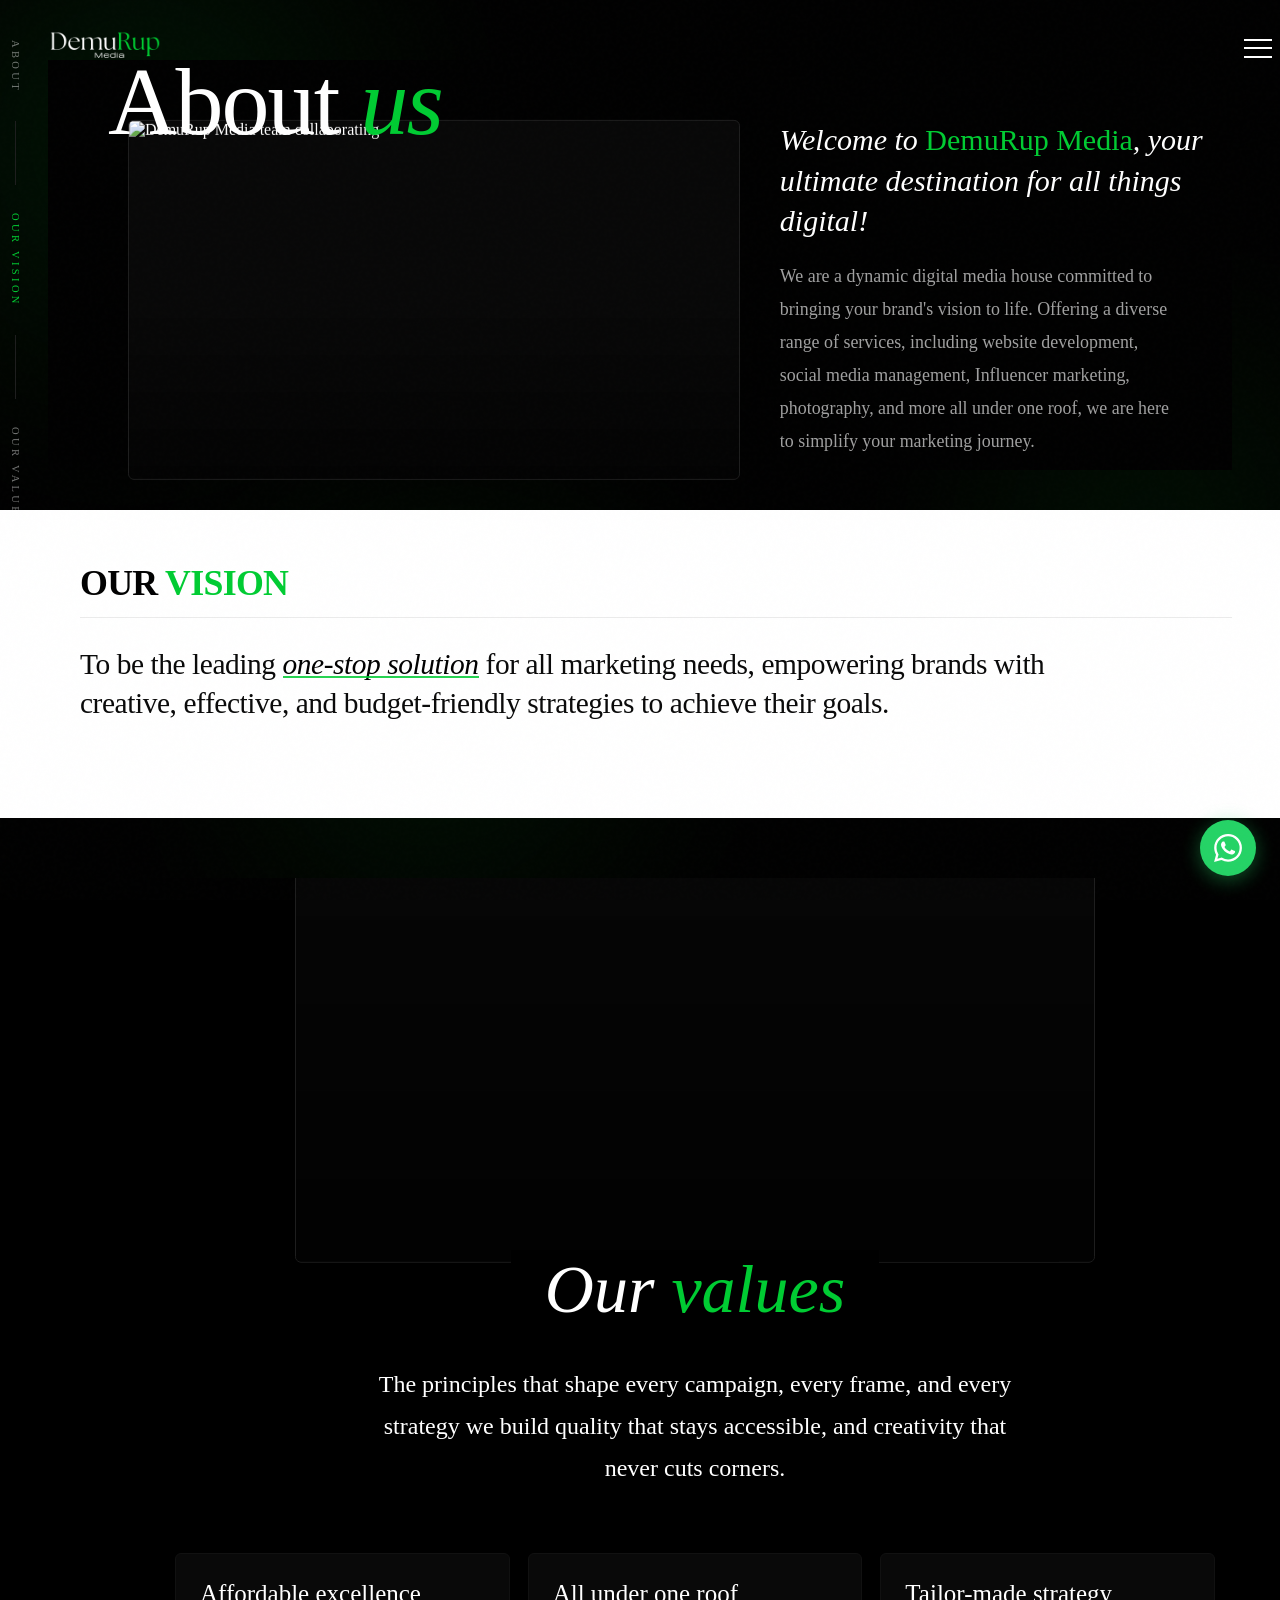
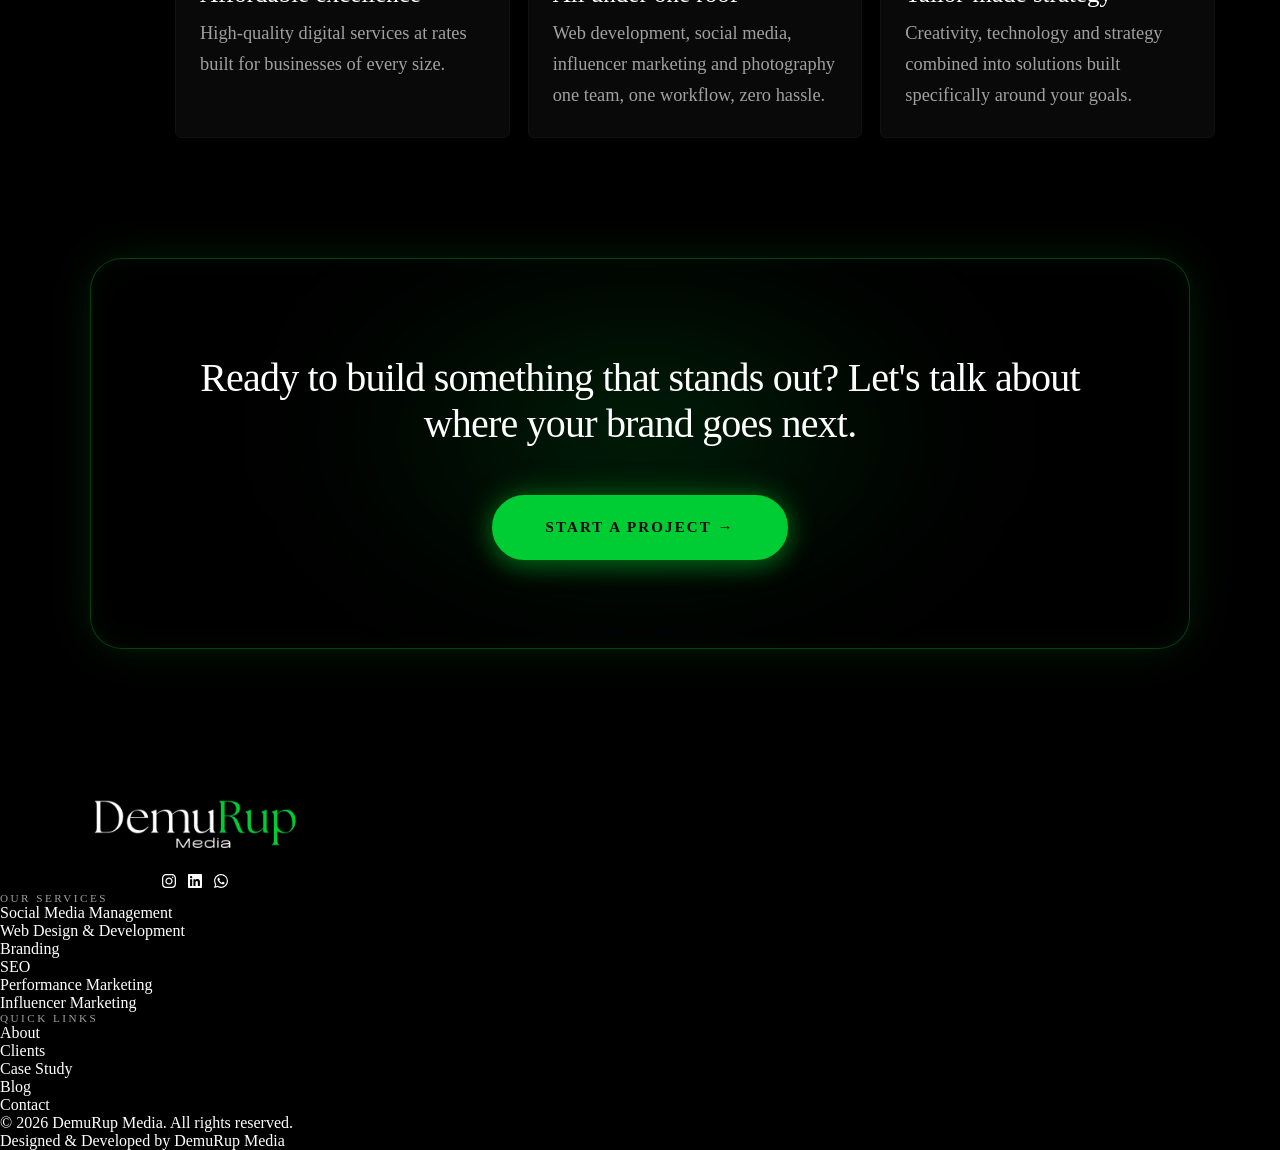
==== commit ef724a5d: "all good" ====
--- a/about.html
+++ b/about.html
@@ -6,10 +6,29 @@
   <meta name="viewport" content="width=device-width, initial-scale=1.0">
   <meta name="robots" content="index, follow">
   <meta name="description"
-    content="Learn about DemuRup Media  our vision, creative philosophy, and multidisciplinary team building bold brand identities, high-impact content, and scalable digital growth.">
-  <title>About Us  DemuRup Media</title>
+    content="Learn about DemuRup Media — our vision, creative philosophy, and multidisciplinary team building bold brand identities, high-impact content, and scalable digital growth.">
+  <meta name="keywords" content="DemuRup Media, about us, creative agency, branding team, digital marketing agency">
+  <meta name="author" content="DemuRup Media">
+  <meta name="publisher" content="DemuRup Media">
+  <title>About Us — DemuRup Media</title>
   <link rel="canonical" href="https://demurup.com/about.html">
   <link rel="icon" type="image/x-icon" href="Demurup Final Logo.png">
+
+  <!-- Open Graph / Facebook -->
+  <meta property="og:type" content="website">
+  <meta property="og:title" content="About Us — DemuRup Media">
+  <meta property="og:description"
+    content="Learn about DemuRup Media — our vision, creative philosophy, and multidisciplinary team building bold brand identities, high-impact content, and scalable digital growth.">
+  <meta property="og:url" content="https://demurup.com/about.html">
+  <meta property="og:site_name" content="DemuRup Media">
+  <meta property="og:image" content="https://demurup.com/Demurup%20Final%20Logo.png">
+
+  <!-- Twitter / X -->
+  <meta name="twitter:card" content="summary_large_image">
+  <meta name="twitter:title" content="About Us — DemuRup Media">
+  <meta name="twitter:description"
+    content="Learn about DemuRup Media — our vision, creative philosophy, and multidisciplinary team building bold brand identities, high-impact content, and scalable digital growth.">
+  <meta name="twitter:image" content="https://demurup.com/Demurup%20Final%20Logo.png">
   <script>
     (function () {
       const _warn = console.warn;
--- a/style.css
+++ b/style.css
@@ -1,25 +1,27 @@
 /* ── Typography System ── */
 @font-face {
-  font-family: 'The Seasons';
-  src: url('fonts/TheSeasons-Regular.woff2') format('woff2'),
-    url('fonts/TheSeasons-Regular.woff') format('woff');
+  font-family: "The Seasons";
+  src:
+    url("fonts/TheSeasons-Regular.woff2") format("woff2"),
+    url("fonts/TheSeasons-Regular.woff") format("woff");
   font-weight: 400;
   font-style: normal;
   font-display: swap;
 }
 
 @font-face {
-  font-family: 'The Seasons';
-  src: url('fonts/TheSeasons-Bold.woff2') format('woff2');
+  font-family: "The Seasons";
+  src: url("fonts/TheSeasons-Bold.woff2") format("woff2");
   font-weight: 700;
   font-style: normal;
   font-display: swap;
 }
 
 @font-face {
-  font-family: 'Beautiful Delight';
-  src: url('fonts/BeautifulDelight-Regular.woff2') format('woff2'),
-    url('fonts/BeautifulDelight-Regular.woff') format('woff');
+  font-family: "Beautiful Delight";
+  src:
+    url("fonts/BeautifulDelight-Regular.woff2") format("woff2"),
+    url("fonts/BeautifulDelight-Regular.woff") format("woff");
   font-weight: 400;
   font-style: normal;
   font-display: swap;
@@ -101,7 +103,6 @@
 }
 
 @media (pointer: coarse) {
-
   .cursor,
   .cursor-ring {
     display: none;
@@ -123,12 +124,12 @@
 
 /* ── Noise grain ── */
 body::after {
-  content: '';
+  content: "";
   position: fixed;
   inset: 0;
   pointer-events: none;
   z-index: 9990;
-  opacity: .28;
+  opacity: 0.28;
   background-image: url("data:image/svg+xml,%3Csvg viewBox='0 0 256 256' xmlns='http://www.w3.org/2000/svg'%3E%3Cfilter id='n'%3E%3CfeTurbulence type='fractalNoise' baseFrequency='.9' numOctaves='4' stitchTiles='stitch'/%3E%3C/filter%3E%3Crect width='100%25' height='100%25' filter='url(%23n)' opacity='.05'/%3E%3C/svg%3E");
 }
 
@@ -155,7 +156,7 @@
   color: #000000 !important;
 }
 
-section.intro[data-theme="light"] .intro-text+.intro-text {
+section.intro[data-theme="light"] .intro-text + .intro-text {
   color: rgba(0, 0, 0, 0.72) !important;
 }
 
@@ -191,7 +192,6 @@
 section.wwh[data-theme="dark"] h2 {
   color: #ffffff !important;
 }
-
 
 /* Client section under White Canvas */
 section#clients[data-theme="light"] {
@@ -223,12 +223,14 @@
   text-decoration: none;
   cursor: pointer;
   overflow: hidden;
-  transition: border-color 0.35s ease, color 0.35s ease;
+  transition:
+    border-color 0.35s ease,
+    color 0.35s ease;
   z-index: 1;
 }
 
 .dr-lead-btn::before {
-  content: '';
+  content: "";
   position: absolute;
   inset: 0;
   background: #00cc33;
@@ -290,7 +292,9 @@
   display: flex;
   align-items: center;
   justify-content: center;
-  transition: transform 0.35s cubic-bezier(0.16, 1, 0.3, 1), opacity 0.35s ease;
+  transition:
+    transform 0.35s cubic-bezier(0.16, 1, 0.3, 1),
+    opacity 0.35s ease;
 }
 
 section#clients .logo-card:hover {
@@ -306,7 +310,9 @@
   object-fit: contain;
   mix-blend-mode: multiply;
   opacity: 0.88;
-  transition: opacity 0.35s ease, transform 0.35s cubic-bezier(0.16, 1, 0.3, 1);
+  transition:
+    opacity 0.35s ease,
+    transform 0.35s cubic-bezier(0.16, 1, 0.3, 1);
 }
 
 section#clients .logo-card:hover img {
@@ -365,7 +371,6 @@
   filter: invert(1) !important;
   mix-blend-mode: normal !important;
 }
-
 
 /* ============ LUXURY SCROLL-RESPONSIVE ARCHITECTURAL TRANSITION ============ */
 .editorial-block-transition {
@@ -485,7 +490,9 @@
   display: block;
   object-fit: contain;
   margin-top: 10px !important;
-  transition: opacity 0.25s ease, filter 0.25s ease;
+  transition:
+    opacity 0.25s ease,
+    filter 0.25s ease;
 }
 
 @media (max-width: 1023px) {
@@ -555,8 +562,8 @@
 /* ── Section label ── */
 .slabel {
   font-family: var(--font-body);
-  font-size: .7rem;
-  letter-spacing: .22em;
+  font-size: 0.7rem;
+  letter-spacing: 0.22em;
   color: var(--gray);
   text-transform: uppercase;
 }
@@ -598,18 +605,25 @@
 .bcard {
   border: 1px solid var(--border);
   background: var(--card);
-  transition: border-color .3s, box-shadow .3s, transform .3s;
+  transition:
+    border-color 0.3s,
+    box-shadow 0.3s,
+    transform 0.3s;
   position: relative;
   overflow: hidden;
 }
 
 .bcard::before {
-  content: '';
+  content: "";
   position: absolute;
   inset: 0;
-  background: radial-gradient(circle at 80% 20%, rgba(0, 204, 51, .06) 0%, transparent 60%);
+  background: radial-gradient(
+    circle at 80% 20%,
+    rgba(0, 204, 51, 0.06) 0%,
+    transparent 60%
+  );
   opacity: 0;
-  transition: opacity .4s;
+  transition: opacity 0.4s;
 }
 
 .bcard:hover::before {
@@ -618,8 +632,10 @@
 
 .bcard:hover {
   border-color: var(--lime);
-  box-shadow: 0 0 0 1px var(--lime), 0 0 36px rgba(0, 204, 51, .15);
-  transform: translateY(-3px) rotate(-.25deg);
+  box-shadow:
+    0 0 0 1px var(--lime),
+    0 0 36px rgba(0, 204, 51, 0.15);
+  transform: translateY(-3px) rotate(-0.25deg);
 }
 
 /* ── Buttons ── */
@@ -629,8 +645,8 @@
   font-weight: 700;
   font-family: var(--font-heading);
   border: 2px solid var(--lime);
-  transition: all .25s;
-  letter-spacing: .04em;
+  transition: all 0.25s;
+  letter-spacing: 0.04em;
   display: inline-block;
   text-align: center;
   cursor: none;
@@ -639,7 +655,7 @@
 .btn-lime:hover {
   background: transparent;
   color: var(--lime);
-  box-shadow: 0 0 22px rgba(0, 204, 51, .38);
+  box-shadow: 0 0 22px rgba(0, 204, 51, 0.38);
 }
 
 .btn-outline {
@@ -648,8 +664,8 @@
   font-weight: 600;
   font-family: var(--font-heading);
   border: 2px solid #2a2a2a;
-  transition: all .25s;
-  letter-spacing: .04em;
+  transition: all 0.25s;
+  letter-spacing: 0.04em;
   display: inline-block;
   text-align: center;
   cursor: none;
@@ -667,14 +683,14 @@
 }
 
 .ugrow::after {
-  content: '';
+  content: "";
   position: absolute;
   bottom: -2px;
   left: 0;
   width: 0;
   height: 1.5px;
   background: var(--lime);
-  transition: width .3s;
+  transition: width 0.3s;
 }
 
 .ugrow:hover::after {
@@ -690,14 +706,23 @@
 /* ── Hero bg ── */
 .hero-bg {
   background:
-    radial-gradient(ellipse 80% 60% at 65% 40%, rgba(0, 204, 51, .07) 0%, transparent 70%),
-    radial-gradient(ellipse 40% 40% at 10% 80%, rgba(0, 204, 51, .04) 0%, transparent 60%);
+    radial-gradient(
+      ellipse 80% 60% at 65% 40%,
+      rgba(0, 204, 51, 0.07) 0%,
+      transparent 70%
+    ),
+    radial-gradient(
+      ellipse 40% 40% at 10% 80%,
+      rgba(0, 204, 51, 0.04) 0%,
+      transparent 60%
+    );
 }
 
 /* ── Grid pattern ── */
 .grid-bg {
-  background-image: linear-gradient(rgba(255, 255, 255, .018) 1px, transparent 1px),
-    linear-gradient(90deg, rgba(255, 255, 255, .018) 1px, transparent 1px);
+  background-image:
+    linear-gradient(rgba(255, 255, 255, 0.018) 1px, transparent 1px),
+    linear-gradient(90deg, rgba(255, 255, 255, 0.018) 1px, transparent 1px);
   background-size: 80px 80px;
 }
 
@@ -711,16 +736,16 @@
 
 .service-tag {
   font-family: var(--font-body);
-  font-size: .67rem;
+  font-size: 0.67rem;
   color: var(--lime);
-  letter-spacing: .2em;
+  letter-spacing: 0.2em;
 }
 
 /* ── Logo carousel item ── */
 .logo-item {
   border: 1px solid #1a1a1a;
   background: #090909;
-  transition: all .3s;
+  transition: all 0.3s;
   border-radius: 8px;
   display: flex;
   align-items: center;
@@ -732,15 +757,15 @@
 
 .logo-item:hover {
   border-color: var(--lime);
-  background: rgba(0, 204, 51, .04);
+  background: rgba(0, 204, 51, 0.04);
 }
 
 .logo-text {
   font-family: var(--font-heading);
   font-size: 1rem;
-  letter-spacing: .08em;
+  letter-spacing: 0.08em;
   color: #fff;
-  opacity: .7;
+  opacity: 0.7;
   white-space: nowrap;
 }
 
@@ -750,12 +775,14 @@
   border: 1px solid var(--border);
   background: var(--card);
   border-radius: 12px;
-  transition: all .3s;
+  transition: all 0.3s;
 }
 
 .step-card:hover {
   border-color: var(--lime);
-  box-shadow: 0 0 0 1px var(--lime), 0 0 28px rgba(0, 204, 51, .12);
+  box-shadow:
+    0 0 0 1px var(--lime),
+    0 0 28px rgba(0, 204, 51, 0.12);
 }
 
 .step-num {
@@ -763,7 +790,7 @@
   font-size: 5rem;
   line-height: 1;
   color: var(--lime);
-  opacity: .12;
+  opacity: 0.12;
   position: absolute;
   top: 12px;
   right: 16px;
@@ -774,7 +801,10 @@
   border: 1px solid rgba(255, 255, 255, 0.08);
   background: #060606;
   border-radius: 8px;
-  transition: border-color 0.35s cubic-bezier(0.16, 1, 0.3, 1), transform 0.35s cubic-bezier(0.16, 1, 0.3, 1), box-shadow 0.35s cubic-bezier(0.16, 1, 0.3, 1);
+  transition:
+    border-color 0.35s cubic-bezier(0.16, 1, 0.3, 1),
+    transform 0.35s cubic-bezier(0.16, 1, 0.3, 1),
+    box-shadow 0.35s cubic-bezier(0.16, 1, 0.3, 1);
   position: relative;
 }
 
@@ -799,15 +829,15 @@
   border-radius: 8px;
   padding: 14px 16px;
   font-family: var(--font-body);
-  font-size: .9rem;
+  font-size: 0.9rem;
   outline: none;
-  transition: border-color .25s;
+  transition: border-color 0.25s;
   -webkit-appearance: none;
 }
 
 .form-input:focus {
   border-color: var(--lime);
-  box-shadow: 0 0 0 3px rgba(0, 204, 51, .08);
+  box-shadow: 0 0 0 3px rgba(0, 204, 51, 0.08);
 }
 
 .form-input::placeholder {
@@ -816,8 +846,8 @@
 
 .form-label {
   font-family: var(--font-body);
-  font-size: .7rem;
-  letter-spacing: .15em;
+  font-size: 0.7rem;
+  letter-spacing: 0.15em;
   color: var(--gray);
   text-transform: uppercase;
   display: block;
@@ -837,7 +867,7 @@
   border-radius: 8px;
   padding: 10px 16px;
   cursor: pointer;
-  transition: all .2s;
+  transition: all 0.2s;
   user-select: none;
 }
 
@@ -847,7 +877,7 @@
 
 .check-item.selected {
   border-color: var(--lime);
-  background: rgba(0, 204, 51, .07);
+  background: rgba(0, 204, 51, 0.07);
   color: var(--lime);
 }
 
@@ -860,7 +890,7 @@
   align-items: center;
   justify-content: center;
   flex-shrink: 0;
-  transition: all .2s;
+  transition: all 0.2s;
 }
 
 .check-item.selected .check-box {
@@ -873,19 +903,19 @@
   border: 1px solid #1e1e1e;
   background: #090909;
   border-radius: 12px;
-  transition: all .3s;
+  transition: all 0.3s;
   cursor: default;
 }
 
 .ind-pill:hover {
   border-color: var(--lime);
-  background: rgba(0, 204, 51, .05);
+  background: rgba(0, 204, 51, 0.05);
   transform: scale(1.025);
 }
 
 /* ── Animated border badge ── */
 @property --angle {
-  syntax: '<angle>';
+  syntax: "<angle>";
   initial-value: 0deg;
   inherits: false;
 }
@@ -898,8 +928,16 @@
 
 .badge-border {
   border: 1px solid transparent;
-  background: linear-gradient(#080808, #080808) padding-box,
-    conic-gradient(from var(--angle), var(--lime) 0%, transparent 30%, transparent 70%, var(--lime) 100%) border-box;
+  background:
+    linear-gradient(#080808, #080808) padding-box,
+    conic-gradient(
+        from var(--angle),
+        var(--lime) 0%,
+        transparent 30%,
+        transparent 70%,
+        var(--lime) 100%
+      )
+      border-box;
   animation: bspin 4s linear infinite;
 }
 
@@ -916,15 +954,17 @@
   display: flex;
   align-items: center;
   justify-content: center;
-  box-shadow: 0 4px 20px rgba(37, 211, 102, .4);
-  transition: transform .3s, box-shadow .3s;
+  box-shadow: 0 4px 20px rgba(37, 211, 102, 0.4);
+  transition:
+    transform 0.3s,
+    box-shadow 0.3s;
   cursor: pointer;
   text-decoration: none;
 }
 
 .wa-float:hover {
   transform: scale(1.12);
-  box-shadow: 0 6px 28px rgba(37, 211, 102, .6);
+  box-shadow: 0 6px 28px rgba(37, 211, 102, 0.6);
 }
 
 .wa-float-label {
@@ -933,13 +973,13 @@
   background: #111;
   border: 1px solid #222;
   color: #fff;
-  font-size: .75rem;
+  font-size: 0.75rem;
   padding: 6px 12px;
   border-radius: 20px;
   white-space: nowrap;
   opacity: 0;
   pointer-events: none;
-  transition: opacity .3s;
+  transition: opacity 0.3s;
   font-family: var(--font-body);
 }
 
@@ -980,12 +1020,12 @@
   border: 1px solid var(--border);
   background: var(--card);
   border-radius: 12px;
-  transition: all .3s;
+  transition: all 0.3s;
 }
 
 .cred-card:hover {
   border-color: var(--lime);
-  box-shadow: 0 0 32px rgba(0, 204, 51, .15);
+  box-shadow: 0 0 32px rgba(0, 204, 51, 0.15);
 }
 
 /* ══════════════════════════════════════════════════
@@ -1004,7 +1044,9 @@
   -webkit-backdrop-filter: blur(10px);
   opacity: 0;
   visibility: hidden;
-  transition: opacity 0.35s cubic-bezier(0.16, 1, 0.3, 1), visibility 0.35s cubic-bezier(0.16, 1, 0.3, 1);
+  transition:
+    opacity 0.35s cubic-bezier(0.16, 1, 0.3, 1),
+    visibility 0.35s cubic-bezier(0.16, 1, 0.3, 1);
   overflow-y: auto;
 }
 
@@ -1053,7 +1095,10 @@
   align-items: center;
   justify-content: center;
   cursor: pointer;
-  transition: background 0.2s, transform 0.2s, border-color 0.2s;
+  transition:
+    background 0.2s,
+    transform 0.2s,
+    border-color 0.2s;
   z-index: 10;
 }
 
@@ -1084,7 +1129,10 @@
   font-family: var(--font-body);
   font-size: 0.9rem;
   outline: none;
-  transition: border-color 0.2s ease, background 0.2s ease, box-shadow 0.2s ease;
+  transition:
+    border-color 0.2s ease,
+    background 0.2s ease,
+    box-shadow 0.2s ease;
   box-sizing: border-box;
 }
 
@@ -1120,7 +1168,7 @@
 
 /* ── Lead magnet ── */
 .lead-box {
-  background: linear-gradient(135deg, #080808 0%, rgba(0, 204, 51, .05) 100%);
+  background: linear-gradient(135deg, #080808 0%, rgba(0, 204, 51, 0.05) 100%);
   border: 1px solid var(--border);
   border-radius: 16px;
 }
@@ -1132,7 +1180,7 @@
 
 .tslider-track {
   display: flex;
-  transition: transform .5s cubic-bezier(.22, .61, .36, 1);
+  transition: transform 0.5s cubic-bezier(0.22, 0.61, 0.36, 1);
 }
 
 .tslide {
@@ -1149,7 +1197,7 @@
 }
 
 /* ── Mobile responsive fixes ── */
-@media (max-width:640px) {
+@media (max-width: 640px) {
   .stat-num {
     font-size: 2.2rem;
   }
@@ -1157,69 +1205,6 @@
   .step-num {
     font-size: 3.5rem;
   }
-}
-
-/* ════════════════════════════════════════════════
-   NEW IMMERSIVE HERO & BACKGROUND FIX
-   ════════════════════════════════════════════════ */
-
-/* 1. Top Margin & Content Fix */
-.hero-top-margin-fix {
-  margin-top: 40px;
-  /* Increased from -80px to pull text higher */
-  position: relative;
-  z-index: 10;
-}
-
-/* 2. Background Container Logic - FIXED POSITIONING */
-.hero-visual-container {
-  position: absolute;
-  top: 0;
-  right: 0;
-  width: 45%;
-  height: 100%;
-  z-index: 0;
-  pointer-events: none;
-  /* Prevents background from blocking clicks */
-}
-
-.hero-visual-container img {
-  width: 100%;
-  height: 100%;
-  object-fit: cover;
-  object-position: center;
-  /* Blends image into the black background */
-  mask-image: linear-gradient(to right, transparent, black 30%);
-  -webkit-mask-image: linear-gradient(to right, transparent, black 30%);
-  filter: brightness(0.8);
-}
-
-
-/* 3. Mobile Responsiveness */
-@media (max-width: 1023px) {
-  .hero-visual-container {
-    display: none !important;
-  }
-
-  .hero-top-margin-fix {
-    /* This is the hammer: force it down and kill the negative margin */
-    margin-top: 20px !important;
-    padding-top: 100px !important;
-    text-align: left;
-  }
-
-  #hero-h1 {
-    font-size: 2.6rem !important;
-    /* Slightly smaller to ensure fit */
-    line-height: 1.1;
-    margin-top: 10px;
-  }
-}
-
-/* 4. Keep Hover Effect */
-#hero:hover .hero-visual-container img {
-  transform: scale(1.02);
-  transition: transform 10s ease-out;
 }
 
 /* ════════════════════════════════════════════════
@@ -1271,7 +1256,7 @@
 .step-card p,
 .tcard p,
 .lead-box p {
-  font-size: .95rem !important;
+  font-size: 0.95rem !important;
   line-height: 1.7 !important;
   color: rgba(255, 255, 255, 0.65) !important;
 }
@@ -1281,12 +1266,12 @@
   font-size: 1.1rem !important;
   font-weight: 700 !important;
   color: rgba(0, 0, 0, 0.65) !important;
-  letter-spacing: .01em;
+  letter-spacing: 0.01em;
 }
 
 /* General body copy bump */
 section p:not(.slabel):not(.service-tag):not(.stat-num) {
-  font-size: clamp(.9rem, 1.5vw, 1rem);
+  font-size: clamp(0.9rem, 1.5vw, 1rem);
 }
 
 /* ════════════════════════════════════════════════
@@ -1295,7 +1280,7 @@
 .logo-img-item {
   border: 1px solid #1a1a1a;
   background: #0a0a0a;
-  transition: all .3s;
+  transition: all 0.3s;
   border-radius: 10px;
   display: flex;
   align-items: center;
@@ -1307,9 +1292,9 @@
 }
 
 .logo-img-item:hover {
-  border-color: rgba(0, 204, 51, .45);
-  background: rgba(0, 204, 51, .04);
-  box-shadow: 0 0 18px rgba(0, 204, 51, .1);
+  border-color: rgba(0, 204, 51, 0.45);
+  background: rgba(0, 204, 51, 0.04);
+  box-shadow: 0 0 18px rgba(0, 204, 51, 0.1);
 }
 
 .logo-img-item img {
@@ -1319,7 +1304,7 @@
   object-fit: contain;
   /* NO grayscale — full colour */
   filter: none;
-  transition: transform .3s;
+  transition: transform 0.3s;
 }
 
 .logo-img-item:hover img {
@@ -1329,9 +1314,9 @@
 /* Fallback text if image 404s */
 .logo-img-item .logo-fallback {
   font-family: var(--font-heading);
-  font-size: .95rem;
-  letter-spacing: .08em;
-  color: rgba(255, 255, 255, .6);
+  font-size: 0.95rem;
+  letter-spacing: 0.08em;
+  color: rgba(255, 255, 255, 0.6);
   white-space: nowrap;
 }
 
@@ -1354,10 +1339,11 @@
   pointer-events: none;
   opacity: 0;
   visibility: hidden;
-  transition: opacity 0.35s cubic-bezier(0.16, 1, 0.3, 1),
-              background 0.35s cubic-bezier(0.16, 1, 0.3, 1),
-              backdrop-filter 0.35s ease,
-              visibility 0.35s;
+  transition:
+    opacity 0.35s cubic-bezier(0.16, 1, 0.3, 1),
+    background 0.35s cubic-bezier(0.16, 1, 0.3, 1),
+    backdrop-filter 0.35s ease,
+    visibility 0.35s;
   overflow-y: auto;
 }
 
@@ -1386,8 +1372,9 @@
     0 0 40px -8px rgba(0, 204, 51, 0.14);
   opacity: 0;
   transform: translateY(20px) scale(0.97);
-  transition: opacity 0.38s cubic-bezier(0.16, 1, 0.3, 1),
-              transform 0.38s cubic-bezier(0.16, 1, 0.3, 1);
+  transition:
+    opacity 0.38s cubic-bezier(0.16, 1, 0.3, 1),
+    transform 0.38s cubic-bezier(0.16, 1, 0.3, 1);
   will-change: transform, opacity;
   overflow: hidden;
   color: #ffffff;
@@ -1440,7 +1427,11 @@
   justify-content: center;
   cursor: pointer;
   pointer-events: auto;
-  transition: border-color 0.22s ease, background 0.22s ease, color 0.22s ease, transform 0.22s ease;
+  transition:
+    border-color 0.22s ease,
+    background 0.22s ease,
+    color 0.22s ease,
+    transform 0.22s ease;
   color: rgba(255, 255, 255, 0.55);
   z-index: 20;
   padding: 0;
@@ -1481,11 +1472,13 @@
 }
 
 @keyframes drBadgePulse {
-  0%, 100% {
+  0%,
+  100% {
     transform: scale(1);
     opacity: 1;
     box-shadow: 0 0 8px rgba(0, 204, 51, 0.8);
   }
+
   50% {
     transform: scale(0.85);
     opacity: 0.65;
@@ -1537,7 +1530,12 @@
 .dr-pop-divider {
   height: 1px;
   width: 100%;
-  background: linear-gradient(90deg, rgba(0, 204, 51, 0.05) 0%, rgba(0, 204, 51, 0.35) 50%, rgba(0, 204, 51, 0.05) 100%);
+  background: linear-gradient(
+    90deg,
+    rgba(0, 204, 51, 0.05) 0%,
+    rgba(0, 204, 51, 0.35) 50%,
+    rgba(0, 204, 51, 0.05) 100%
+  );
   margin-bottom: 22px;
 }
 
@@ -1561,8 +1559,12 @@
   cursor: pointer;
   text-decoration: none;
   box-shadow: 0 4px 18px rgba(0, 204, 51, 0.28);
-  transition: background 0.24s ease, border-color 0.24s ease, color 0.24s ease,
-              transform 0.2s ease, box-shadow 0.24s ease;
+  transition:
+    background 0.24s ease,
+    border-color 0.24s ease,
+    color 0.24s ease,
+    transform 0.2s ease,
+    box-shadow 0.24s ease;
   position: relative;
   overflow: hidden;
   margin-bottom: 8px;
@@ -1607,7 +1609,9 @@
   color: rgba(255, 255, 255, 0.42);
   text-transform: uppercase;
   cursor: pointer;
-  transition: color 0.2s ease, transform 0.2s ease;
+  transition:
+    color 0.2s ease,
+    transform 0.2s ease;
   margin-top: 6px;
   padding: 8px 20px;
   background: none;
@@ -1788,12 +1792,18 @@
   display: flex;
   align-items: center;
   justify-content: center;
-  background: radial-gradient(ellipse 120% 90% at 50% 45%, var(--bg2) 0%, #000 65%);
+  background: radial-gradient(
+    ellipse 120% 90% at 50% 45%,
+    var(--bg2) 0%,
+    #000 65%
+  );
   z-index: 9999999;
   isolation: isolate;
   opacity: 1;
   transform: scale(1);
-  transition: opacity 0.8s ease, transform 0.8s ease;
+  transition:
+    opacity 0.8s ease,
+    transform 0.8s ease;
 }
 
 .dr-splash-stage.dr-splash-fade-out {
@@ -1811,8 +1821,16 @@
     linear-gradient(90deg, var(--border-faint) 1px, transparent 1px);
   background-size: 48px 48px;
   opacity: 0.35;
-  mask-image: radial-gradient(ellipse 70% 70% at 50% 50%, #000 20%, transparent 75%);
-  -webkit-mask-image: radial-gradient(ellipse 70% 70% at 50% 50%, #000 20%, transparent 75%);
+  mask-image: radial-gradient(
+    ellipse 70% 70% at 50% 50%,
+    #000 20%,
+    transparent 75%
+  );
+  -webkit-mask-image: radial-gradient(
+    ellipse 70% 70% at 50% 50%,
+    #000 20%,
+    transparent 75%
+  );
 }
 
 /* grain overlay for premium texture */
@@ -1871,8 +1889,8 @@
   opacity: 0;
   transform: scale(0.4);
   transition:
-    opacity 0.45s cubic-bezier(.2, .8, .2, 1),
-    transform 0.45s cubic-bezier(.2, .8, .2, 1),
+    opacity 0.45s cubic-bezier(0.2, 0.8, 0.2, 1),
+    transform 0.45s cubic-bezier(0.2, 0.8, 0.2, 1),
     border-color 0.35s ease,
     border-radius 0.4s ease,
     box-shadow 0.4s ease,
@@ -1887,14 +1905,16 @@
 .dr-splash-cell.pulse {
   border-color: var(--lime);
   background: var(--obsidian);
-  box-shadow: 0 0 14px var(--lime-soft), inset 0 0 8px rgba(0, 204, 51, 0.15);
+  box-shadow:
+    0 0 14px var(--lime-soft),
+    inset 0 0 8px rgba(0, 204, 51, 0.15);
   border-radius: 50%;
   transform: scale(0.82) rotate(90deg);
 }
 
 .dr-splash-grid-stage.collapse .dr-splash-cell {
   transition:
-    transform 0.75s cubic-bezier(.6, 0, .3, 1),
+    transform 0.75s cubic-bezier(0.6, 0, 0.3, 1),
     opacity 0.7s ease 0.15s,
     border-radius 0.6s ease;
   transform: scale(0) rotate(180deg);
@@ -1915,7 +1935,9 @@
   gap: 28px;
   opacity: 0;
   transform: translate(-50%, calc(-50% + 6px));
-  transition: opacity 0.8s ease, transform 0.8s ease;
+  transition:
+    opacity 0.8s ease,
+    transform 0.8s ease;
 }
 
 .dr-splash-stage.phase-logo .dr-splash-logo-wrap,
@@ -1944,7 +1966,7 @@
   height: 100%;
   object-fit: contain;
   clip-path: inset(0 100% 0 0);
-  transition: clip-path 1.05s cubic-bezier(.3, .8, .25, 1) 0.05s;
+  transition: clip-path 1.05s cubic-bezier(0.3, 0.8, 0.25, 1) 0.05s;
 }
 
 .dr-splash-stage.phase-logo .dr-splash-mark-frame img,
@@ -1959,13 +1981,16 @@
   width: 3px;
   left: 0;
   background: var(--lime);
-  box-shadow: 0 0 16px 3px var(--lime-soft), 0 0 40px 6px var(--lime-soft);
+  box-shadow:
+    0 0 16px 3px var(--lime-soft),
+    0 0 40px 6px var(--lime-soft);
   opacity: 0;
   transform: translateX(0);
 }
 
 .dr-splash-stage.phase-logo .dr-splash-mark-frame .dr-splash-sweep {
-  animation: dr-splash-sweep 1.05s cubic-bezier(.3, .8, .25, 1) 0.05s forwards;
+  animation: dr-splash-sweep 1.05s cubic-bezier(0.3, 0.8, 0.25, 1) 0.05s
+    forwards;
 }
 
 @keyframes dr-splash-sweep {
@@ -1985,7 +2010,6 @@
 }
 
 @keyframes dr-splash-breathe {
-
   0%,
   100% {
     filter: drop-shadow(0 0 14px rgba(0, 204, 51, 0.28));
@@ -2001,7 +2025,7 @@
   width: 0;
   height: 1px;
   background: linear-gradient(90deg, transparent, var(--lime), transparent);
-  transition: width 0.9s cubic-bezier(.3, .8, .3, 1) 1.15s;
+  transition: width 0.9s cubic-bezier(0.3, 0.8, 0.3, 1) 1.15s;
 }
 
 .dr-splash-stage.phase-logo .dr-splash-divider,
@@ -2112,7 +2136,7 @@
 }
 
 #hamburger::after {
-  content: '';
+  content: "";
   position: absolute;
   top: 50%;
   left: 50%;
@@ -2135,7 +2159,8 @@
   display: block;
   height: 2px;
   background-color: #ffffff;
-  transition: transform 0.25s cubic-bezier(0.25, 1, 0.5, 1),
+  transition:
+    transform 0.25s cubic-bezier(0.25, 1, 0.5, 1),
     background-color 0.25s ease,
     width 0.25s ease,
     opacity 0.2s ease;
@@ -2185,7 +2210,9 @@
 }
 
 #hamburger {
-  transition: transform 0.25s cubic-bezier(0.25, 1, 0.5, 1), filter 0.25s ease;
+  transition:
+    transform 0.25s cubic-bezier(0.25, 1, 0.5, 1),
+    filter 0.25s ease;
   border-radius: 4px;
 }
 
@@ -2268,7 +2295,9 @@
   line-height: 1.25;
   text-decoration: none;
   padding-left: 18px;
-  transition: color 0.25s ease, transform 0.28s cubic-bezier(0.34, 1.56, 0.64, 1);
+  transition:
+    color 0.25s ease,
+    transform 0.28s cubic-bezier(0.34, 1.56, 0.64, 1);
   transform: translateY(0) scale(1);
 }
 
@@ -2285,7 +2314,7 @@
 }
 
 .dr-menu-link::before {
-  content: '';
+  content: "";
   position: absolute;
   left: 0;
   top: 50%;
@@ -2295,7 +2324,9 @@
   background-color: var(--lime);
   border-radius: 2px;
   opacity: 0;
-  transition: transform 0.25s cubic-bezier(0.25, 1.3, 0.5, 1), opacity 0.25s ease;
+  transition:
+    transform 0.25s cubic-bezier(0.25, 1.3, 0.5, 1),
+    opacity 0.25s ease;
   transform-origin: center;
 }
 
@@ -2322,7 +2353,9 @@
   display: flex;
   flex-direction: column;
   gap: 36px;
-  transition: filter 0.3s cubic-bezier(0.25, 1, 0.5, 1), opacity 0.3s cubic-bezier(0.25, 1, 0.5, 1);
+  transition:
+    filter 0.3s cubic-bezier(0.25, 1, 0.5, 1),
+    opacity 0.3s cubic-bezier(0.25, 1, 0.5, 1);
   will-change: filter, opacity;
 }
 
@@ -2348,7 +2381,8 @@
   pointer-events: none;
   visibility: hidden;
   transform: translateX(20px);
-  transition: opacity 0.3s cubic-bezier(0.25, 1, 0.5, 1),
+  transition:
+    opacity 0.3s cubic-bezier(0.25, 1, 0.5, 1),
     transform 0.3s cubic-bezier(0.25, 1, 0.5, 1),
     visibility 0.3s;
   z-index: 5;
@@ -2385,7 +2419,9 @@
   text-decoration: none;
   position: relative;
   white-space: nowrap;
-  transition: color 0.25s ease, transform 0.25s cubic-bezier(0.25, 1.3, 0.5, 1);
+  transition:
+    color 0.25s ease,
+    transform 0.25s cubic-bezier(0.25, 1.3, 0.5, 1);
   transform: translateY(0);
 }
 
@@ -2457,7 +2493,9 @@
   font-size: 1.15rem;
   font-weight: 400;
   text-decoration: none;
-  transition: color 0.25s ease, transform 0.25s ease;
+  transition:
+    color 0.25s ease,
+    transform 0.25s ease;
 }
 
 .dr-menu-contact-link:hover {
@@ -2476,7 +2514,9 @@
   font-family: var(--font-heading);
   font-size: 1.05rem;
   text-decoration: none;
-  transition: color 0.25s ease, transform 0.25s ease;
+  transition:
+    color 0.25s ease,
+    transform 0.25s ease;
   transform: translateY(0);
 }
 
@@ -2500,7 +2540,9 @@
     font-size: 0.6em;
     margin-left: 8px;
     vertical-align: middle;
-    transition: transform 0.35s cubic-bezier(0.25, 1, 0.5, 1), color 0.25s ease;
+    transition:
+      transform 0.35s cubic-bezier(0.25, 1, 0.5, 1),
+      color 0.25s ease;
     transform: rotate(0deg);
   }
 
@@ -2566,7 +2608,8 @@
     max-height: 0;
     opacity: 0;
     overflow: hidden;
-    transition: max-height 0.42s cubic-bezier(0.25, 1, 0.5, 1),
+    transition:
+      max-height 0.42s cubic-bezier(0.25, 1, 0.5, 1),
       opacity 0.32s ease,
       margin 0.32s ease;
     margin-top: 0;
@@ -2601,7 +2644,9 @@
     line-height: 1.35;
     padding: 2px 0;
     display: block;
-    transition: color 0.2s ease, transform 0.2s ease;
+    transition:
+      color 0.2s ease,
+      transform 0.2s ease;
     transform: translateY(0);
   }
 
@@ -2698,7 +2743,9 @@
     font-size: 1.05rem;
     font-weight: 500;
     text-decoration: none;
-    transition: color 0.2s ease, transform 0.2s ease;
+    transition:
+      color 0.2s ease,
+      transform 0.2s ease;
     display: inline-block;
   }
 
@@ -2735,127 +2782,377 @@
   }
 }
 
-/* ── Interactive Hero Section Styles ── */
+/* ══════════════════════════════════════════════════════════════
+   HERO SECTION STYLES (SOURCE OF TRUTH RECREATION)
+══════════════════════════════════════════════════════════════ */
 :root {
-  --dr-bg: #000000;
-  --dr-bg-alt: #060606;
-  --dr-accent: #00cc33;
-  --dr-accent-dim: rgba(0, 204, 51, 0.35);
-  --dr-card: #080808;
-  --dr-card-alt: #090909;
-  --dr-border: #1e1e1e;
-  --dr-border-soft: #111111;
-  --dr-text: #ffffff;
-  --dr-text-mute: #a0a0a0;
-  --dr-text-faint: rgba(255, 255, 255, 0.45);
-
-  --dr-font-display: var(--font-heading);
-  --dr-font-body: var(--font-body);
-
-  --dr-ease: cubic-bezier(0.16, 1, 0.3, 1);
-}
-
+  --dr-hero-bg: #000000;
+  --dr-hero-green: #00cc33;
+  --dr-hero-green-glow: rgba(0, 204, 51, 0.45);
+  --dr-hero-text: #ffffff;
+}
+
+/* Hero Container */
 .dr-hero {
   position: relative;
   width: 100%;
   min-height: 100vh;
   min-height: 100dvh;
-  background-color: #000000;
+  background-color: var(--dr-hero-bg);
   overflow: hidden;
   display: flex;
   align-items: center;
   justify-content: center;
-}
-
-.dr-hero__headline.dr-typewriter-headline,
-.dr-typewriter-headline {
+  color: var(--dr-hero-text);
+}
+
+/* Ambient Subtle Radial Glow (mostly pure black) */
+.dr-hero-ambient {
+  position: absolute;
+  inset: 0;
+  pointer-events: none;
+  z-index: 1;
+  background: radial-gradient(
+    ellipse 65% 50% at 50% 50%,
+    rgba(0, 204, 51, 0.045) 0%,
+    rgba(0, 0, 0, 0.6) 60%,
+    #000000 100%
+  );
+}
+
+/* Orbit Parallax / Floating Stage */
+.dr-hero-stage {
   position: relative;
-  z-index: 2;
   width: 100%;
-  max-width: 66rem;
+  max-width: 1220px;
+  height: 100vh;
+  height: 100dvh;
   margin: 0 auto;
-  padding: 0 1.5rem;
-  text-align: center;
-  font-family: var(--dr-font-display);
-  font-weight: 900;
-  text-transform: none;
-  font-size: clamp(1.5rem, 3.4vw, 3.1rem);
-  line-height: 1.25;
-  letter-spacing: -0.005em;
-  display: flex;
-  flex-direction: column;
-  align-items: center;
-  justify-content: center;
-}
-
-.dr-typewriter__line {
-  display: block;
-  width: 100%;
-  text-align: center;
-}
-
-.dr-typewriter__line--static {
-  color: var(--dr-text);
-  margin-bottom: 0.15em;
-  text-transform: none;
-}
-
-.dr-typewriter__line--dynamic {
-  color: var(--dr-accent);
-  min-height: 1.3em;
-  position: relative;
-  text-shadow: 0 0 45px var(--dr-accent-dim);
   display: flex;
   align-items: center;
   justify-content: center;
-  white-space: nowrap;
-}
-
-.dr-typewriter__target {
-  color: var(--dr-accent);
-  display: inline;
-}
-
-.dr-typewriter__cursor {
-  display: inline-block;
-  color: var(--dr-accent);
-  margin-left: 3px;
-  font-weight: 700;
-  animation: dr-cursor-blink 0.8s steps(2, start) infinite;
-}
-
-@keyframes dr-cursor-blink {
+  z-index: 2;
+  will-change: transform;
+}
+
+/* Dynamic SVG Orbit System */
+.dr-hero-orbit-svg {
+  position: absolute;
+  inset: 0;
+  width: 100%;
+  height: 100%;
+  pointer-events: none;
+  z-index: 2;
+  overflow: visible;
+}
+
+.dr-orbit-path {
+  stroke: url(#arc-primary-gradient);
+  fill: none;
+
+  
+
+  stroke-linecap: round;
+  stroke-linejoin: round;
+  vector-effect: non-scaling-stroke;
+
+  opacity: 1;
+
+  filter:
+    drop-shadow(0 0 20px rgba(0, 204, 51, 0.45))
+    drop-shadow(0 0 35px rgba(0, 204, 51, 0.18));
+
+  transition: filter 0.8s ease;
+}
+
+/* Arc becomes brighter while its dot is travelling */
+.dr-orbit-path.is-active-glow {
+  filter:
+    drop-shadow(0 0 10px rgba(0, 204, 51, 1))
+    drop-shadow(0 0 15px rgba(0, 204, 51, 0.85))
+    drop-shadow(0 0 20px rgba(0, 204, 51, 0.55))
+    drop-shadow(0 0 30px rgba(0, 204, 51, 0.28));
+
+  stroke-width: 2;
+}
+
+.dr-travel-dot {
+  fill: #00cc33;
+  pointer-events: none;
+
+  filter: drop-shadow(0 0 4px rgba(0, 204, 51, 1))
+    drop-shadow(0 0 10px rgba(0, 204, 51, 1))
+    drop-shadow(0 0 15px rgba(0, 204, 51, 0.9))
+    drop-shadow(0 0 22px rgba(0, 204, 51, 0.65))
+    drop-shadow(0 0 30px rgba(0, 204, 51, 0.35));
+}
+
+/* Different timing for each arc */
+#arc-1 {
+  animation-delay: 0s;
+}
+
+#arc-2 {
+  animation-delay: -0.4s;
+}
+
+#arc-3 {
+  animation-delay: -0.8s;
+}
+
+#arc-4 {
+  animation-delay: -1.2s;
+}
+
+#arc-5 {
+  animation-delay: -1.6s;
+}
+
+#arc-6 {
+  animation-delay: -2s;
+}
+
+#arc-7 {
+  animation-delay: -2.4s;
+}
+
+#arc-8 {
+  animation-delay: -2.8s;
+}
+
+#arc-9 {
+  animation-delay: -3.1s;
+}
+
+/* Glow animation */
+@keyframes arcGlowPulse {
   0%,
   100% {
+    filter: drop-shadow(0 0 2px rgba(0, 255, 80, 0.55))
+      drop-shadow(0 0 5px rgba(0, 255, 80, 0.28))
+      drop-shadow(0 0 10px rgba(0, 255, 80, 0.12));
+  }
+
+  50% {
+    filter: drop-shadow(0 0 4px rgba(0, 255, 80, 0.95))
+      drop-shadow(0 0 9px rgba(0, 255, 80, 0.6))
+      drop-shadow(0 0 18px rgba(0, 255, 80, 0.28));
+  }
+}
+#dr-arc-4,
+#dr-arc-5 {
+  opacity: 0.82;
+}
+.dr-path-flare {
+  pointer-events: none;
+}
+
+.dr-orbit-particle {
+  pointer-events: none;
+}
+
+/* Central Sculpted Curved Headline (Wide, Horizontal Presence, Organic Wave matching Image B) */
+.dr-hero-headline-wrap {
+  position: relative;
+  z-index: 3;
+  text-align: center;
+  pointer-events: none;
+  user-select: text;
+  width: 100%;
+  max-width: 1020px;
+  margin: 0 auto;
+  padding: 0 1rem;
+}
+
+.dr-hero-headline {
+  display: flex;
+  align-items: center;
+  justify-content: center;
+  margin: 0;
+  padding: 0;
+  will-change: transform, opacity;
+}
+
+.dr-headline-curved-svg {
+  width: 100%;
+  height: auto;
+  max-height: 250px;
+  overflow: visible;
+}
+
+.dr-svg-text {
+  font-family:
+    "Plus Jakarta Sans",
+    -apple-system,
+    BlinkMacSystemFont,
+    "Segoe UI",
+    Roboto,
+    "Helvetica Neue",
+    Arial,
+    sans-serif,
+    "Impact";
+  font-weight: 1000;
+  text-transform: uppercase;
+  letter-spacing: -0.025em;
+  fill: #ffffff;
+  text-shadow: 0px 4px 0px #00cc33;
+}
+
+.dr-svg-text-1 {
+  font-size: 100px;
+}
+
+.dr-svg-text-2 {
+  font-size: 100px;
+}
+
+/* Service Nodes (Integrated Directly into SVG Vector Geometry with 0px Gap) */
+.dr-service-node {
+  cursor: pointer;
+  pointer-events: all;
+  outline: none;
+  text-decoration: none;
+  transition: opacity 0.25s ease;
+}
+
+/* Glowing Green Orbital Connection Point (Dot) */
+.dr-node-dot {
+  fill: var(--dr-hero-green);
+  filter: url(#dr-green-glow);
+  transform-box: fill-box;
+  transform-origin: center;
+  animation: dr-svg-dot-pulse 3.2s ease-in-out infinite;
+  transition:
+    transform 0.25s ease,
+    fill 0.25s ease,
+    filter 0.25s ease;
+}
+
+@keyframes dr-svg-dot-pulse {
+  0%,
+  100% {
+    transform: scale(1);
+    opacity: 0.9;
+  }
+
+  50% {
+    transform: scale(1.35);
     opacity: 1;
   }
-
-  50% {
-    opacity: 0;
+}
+
+.dr-service-node:hover .dr-node-dot {
+  fill: #00ff40;
+  filter: url(#dr-flare-glow);
+  transform: scale(1.6);
+}
+
+/* Node Typography (Clean, Bold, Premium & Highly Readable matching Approved Visual) */
+.dr-node-label {
+  font-family:
+    "Plus Jakarta Sans",
+    -apple-system,
+    BlinkMacSystemFont,
+    "Segoe UI",
+    Roboto,
+    "Helvetica Neue",
+    Arial,
+    sans-serif;
+  font-size: 25px;
+  font-weight: 600;
+  fill: #ffffff;
+  letter-spacing: 0.01em;
+
+  /* Clean subtle glow */
+  filter: drop-shadow(0 2px 3px rgba(0, 0, 0, 0.85))
+    drop-shadow(0 0 3px rgba(255, 255, 255, 0.08));
+
+  transition:
+    fill 0.25s ease,
+    filter 0.25s ease;
+  user-select: none;
+}
+
+.dr-service-node:hover .dr-node-label {
+  fill: #ffffff;
+
+  /* Controlled green hover glow */
+  filter: drop-shadow(0 0 5px rgba(0, 204, 51, 0.55))
+    drop-shadow(0 2px 3px rgba(0, 0, 0, 0.85));
+}
+
+
+
+
+/* ══════════════════════════════════════════════
+   HERO RESPONSIVE BREAKPOINTS
+══════════════════════════════════════════════ */
+@media (max-width: 1280px) {
+  .dr-hero-headline-wrap {
+    max-width: 760px;
+  }
+}
+
+@media (max-width: 1024px) {
+  .dr-hero-headline-wrap {
+    max-width: 650px;
+  }
+
+  .dr-node-label {
+    font-size: 16px;
   }
 }
 
 @media (max-width: 768px) {
-  .dr-hero {
-    min-height: 100svh;
-    min-height: 100dvh;
-  }
-
-  .dr-hero__headline.dr-typewriter-headline,
-  .dr-typewriter-headline {
-    font-size: clamp(1.3rem, 5.8vw, 2.0rem);
-    max-width: 28rem;
-    padding: 0 1.25rem;
-  }
-}
-
-@media (max-width: 420px) {
-  .dr-hero__headline.dr-typewriter-headline,
-  .dr-typewriter-headline {
-    font-size: clamp(1.2rem, 5.5vw, 1.75rem);
-  }
-}
-
+  .dr-hero-headline-wrap {
+    max-width: 500px;
+  }
+
+  .dr-node-label {
+    font-size: 20px;
+  }
+
+  .dr-node-dot {
+    r: 6;
+  }
+
+  .dr-hero-scroll-btn {
+    bottom: 1.2rem;
+    width: 36px;
+    height: 36px;
+  }
+}
+
+@media (max-width: 480px) {
+  .dr-hero-headline-wrap {
+    max-width: 340px;
+  }
+
+  .dr-node-label {
+    font-size: 24px;
+  }
+
+  .dr-node-dot {
+    r: 7;
+  }
+
+  .dr-hero-scroll-btn {
+    bottom: 0.8rem;
+    width: 32px;
+    height: 32px;
+  }
+}
+
+@media (prefers-reduced-motion: reduce) {
+  .dr-orbit-particle,
+  .dr-scroll-arrow {
+    animation: none !important;
+  }
+
+  .dr-orbit-path {
+    stroke-dashoffset: 0 !important;
+  }
+}
 
 /* ══════════════════════════════════════════════
        PREMIUM CLIENTS SHOWCASE PAGE STYLES
@@ -2872,7 +3169,8 @@
   align-items: center;
   justify-content: center;
   text-align: center;
-  transition: transform 0.4s cubic-bezier(0.16, 1, 0.3, 1),
+  transition:
+    transform 0.4s cubic-bezier(0.16, 1, 0.3, 1),
     border-color 0.4s cubic-bezier(0.16, 1, 0.3, 1),
     box-shadow 0.4s cubic-bezier(0.16, 1, 0.3, 1),
     background-color 0.4s cubic-bezier(0.16, 1, 0.3, 1);
@@ -2881,10 +3179,14 @@
 }
 
 .client-card::before {
-  content: '';
+  content: "";
   position: absolute;
   inset: 0;
-  background: radial-gradient(circle at 50% 30%, rgba(0, 204, 51, 0.08) 0%, transparent 65%);
+  background: radial-gradient(
+    circle at 50% 30%,
+    rgba(0, 204, 51, 0.08) 0%,
+    transparent 65%
+  );
   opacity: 0;
   transition: opacity 0.4s ease;
   pointer-events: none;
@@ -2894,7 +3196,9 @@
 .client-card:hover {
   transform: translateY(-8px);
   border-color: #00cc33;
-  box-shadow: 0 12px 36px rgba(0, 204, 51, 0.16), 0 0 0 1px rgba(0, 204, 51, 0.3);
+  box-shadow:
+    0 12px 36px rgba(0, 204, 51, 0.16),
+    0 0 0 1px rgba(0, 204, 51, 0.3);
   background-color: rgba(255, 255, 255, 0.045);
 }
 
@@ -2919,7 +3223,9 @@
   width: auto;
   object-fit: contain;
   filter: brightness(0.9) contrast(1.1);
-  transition: transform 0.4s cubic-bezier(0.16, 1, 0.3, 1), filter 0.4s ease;
+  transition:
+    transform 0.4s cubic-bezier(0.16, 1, 0.3, 1),
+    filter 0.4s ease;
 }
 
 .client-card:hover .client-card-logo {
@@ -2972,7 +3278,13 @@
 .srv-body {
   background-color: #ffffff !important;
   color: #111111 !important;
-  font-family: 'Plus Jakarta Sans', -apple-system, BlinkMacSystemFont, 'Segoe UI', Roboto, sans-serif !important;
+  font-family:
+    "Plus Jakarta Sans",
+    -apple-system,
+    BlinkMacSystemFont,
+    "Segoe UI",
+    Roboto,
+    sans-serif !important;
   overflow-x: hidden !important;
   width: 100% !important;
   max-width: 100% !important;
@@ -2989,8 +3301,6 @@
   max-width: 100% !important;
   box-sizing: border-box !important;
 }
-
-
 
 /* ══════════════════════════════════════════════════════════════
    1. HERO SECTION (Creative Ambient Mesh + Bold Typography)
@@ -3012,7 +3322,11 @@
   transform: translate(-50%, -50%);
   width: 600px;
   height: 280px;
-  background: radial-gradient(circle, rgba(0, 204, 51, 0.07) 0%, rgba(255, 255, 255, 0) 70%);
+  background: radial-gradient(
+    circle,
+    rgba(0, 204, 51, 0.07) 0%,
+    rgba(255, 255, 255, 0) 70%
+  );
   pointer-events: none;
   z-index: 0;
 }
@@ -3048,7 +3362,7 @@
   align-items: center;
   gap: 0.5rem;
   padding: 0.4rem 1.1rem;
-  background: #F4FDF6;
+  background: #f4fdf6;
   border: 1px solid rgba(0, 204, 51, 0.25);
   border-radius: 100px;
   font-size: 0.75rem;
@@ -3070,7 +3384,13 @@
 }
 
 .srv-hero-title {
-  font-family: 'Plus Jakarta Sans', -apple-system, BlinkMacSystemFont, 'Segoe UI', Roboto, sans-serif !important;
+  font-family:
+    "Plus Jakarta Sans",
+    -apple-system,
+    BlinkMacSystemFont,
+    "Segoe UI",
+    Roboto,
+    sans-serif !important;
   font-size: clamp(2.5rem, 5.5vw, 4.8rem);
   font-weight: 800;
   line-height: 1.08;
@@ -3121,7 +3441,13 @@
 }
 
 .srv-intro-text {
-  font-family: 'Plus Jakarta Sans', -apple-system, BlinkMacSystemFont, 'Segoe UI', Roboto, sans-serif !important;
+  font-family:
+    "Plus Jakarta Sans",
+    -apple-system,
+    BlinkMacSystemFont,
+    "Segoe UI",
+    Roboto,
+    sans-serif !important;
   font-size: clamp(1.15rem, 1.7vw, 1.4rem);
   line-height: 1.7;
   color: #1a1a1a;
@@ -3133,7 +3459,7 @@
    3. COMPANIES THAT TRUST US (Rhythm: Light Green Tint Background)
 ══════════════════════════════════════════════════════════════ */
 .srv-trust-section {
-  background-color: #F4FDF6;
+  background-color: #f4fdf6;
   border-top: 1px solid rgba(0, 204, 51, 0.1);
   border-bottom: 1px solid rgba(0, 204, 51, 0.1);
   padding: 70px 24px 80px;
@@ -3151,7 +3477,13 @@
 }
 
 .srv-trust-title {
-  font-family: 'Plus Jakarta Sans', -apple-system, BlinkMacSystemFont, 'Segoe UI', Roboto, sans-serif !important;
+  font-family:
+    "Plus Jakarta Sans",
+    -apple-system,
+    BlinkMacSystemFont,
+    "Segoe UI",
+    Roboto,
+    sans-serif !important;
   font-size: 0.85rem;
   font-weight: 800;
   letter-spacing: 0.2em;
@@ -3164,7 +3496,7 @@
 }
 
 .srv-trust-title::after {
-  content: '';
+  content: "";
   position: absolute;
   bottom: 0;
   left: 50%;
@@ -3219,7 +3551,8 @@
   border: 1px solid rgba(0, 204, 51, 0.12);
   border-radius: 14px;
   box-shadow: 0 4px 20px -2px rgba(0, 0, 0, 0.03);
-  transition: transform 0.35s cubic-bezier(0.2, 0.8, 0.2, 1),
+  transition:
+    transform 0.35s cubic-bezier(0.2, 0.8, 0.2, 1),
     box-shadow 0.35s cubic-bezier(0.2, 0.8, 0.2, 1),
     border-color 0.35s cubic-bezier(0.2, 0.8, 0.2, 1);
   position: relative;
@@ -3296,7 +3629,13 @@
 }
 
 .srv-tab-num {
-  font-family: 'Plus Jakarta Sans', -apple-system, BlinkMacSystemFont, 'Segoe UI', Roboto, sans-serif !important;
+  font-family:
+    "Plus Jakarta Sans",
+    -apple-system,
+    BlinkMacSystemFont,
+    "Segoe UI",
+    Roboto,
+    sans-serif !important;
   font-size: 0.85rem;
   font-weight: 800;
   color: #999999;
@@ -3305,7 +3644,13 @@
 }
 
 .srv-tab-name {
-  font-family: 'Plus Jakarta Sans', -apple-system, BlinkMacSystemFont, 'Segoe UI', Roboto, sans-serif !important;
+  font-family:
+    "Plus Jakarta Sans",
+    -apple-system,
+    BlinkMacSystemFont,
+    "Segoe UI",
+    Roboto,
+    sans-serif !important;
   font-size: 1.15rem;
   font-weight: 800;
   color: #222222;
@@ -3334,7 +3679,7 @@
 }
 
 .srv-tab-btn.is-active {
-  background: #F4FDF6;
+  background: #f4fdf6;
   border-color: rgba(0, 204, 51, 0.25);
   border-left: 4px solid #00cc33;
   box-shadow: 0 8px 24px -6px rgba(0, 204, 51, 0.12);
@@ -3381,7 +3726,13 @@
 }
 
 .srv-panel-heading {
-  font-family: 'Plus Jakarta Sans', -apple-system, BlinkMacSystemFont, 'Segoe UI', Roboto, sans-serif !important;
+  font-family:
+    "Plus Jakarta Sans",
+    -apple-system,
+    BlinkMacSystemFont,
+    "Segoe UI",
+    Roboto,
+    sans-serif !important;
   font-size: clamp(1.6rem, 2.2vw, 2.2rem);
   font-weight: 800;
   color: #000000;
@@ -3391,7 +3742,13 @@
 }
 
 .srv-panel-lead {
-  font-family: 'Plus Jakarta Sans', -apple-system, BlinkMacSystemFont, 'Segoe UI', Roboto, sans-serif !important;
+  font-family:
+    "Plus Jakarta Sans",
+    -apple-system,
+    BlinkMacSystemFont,
+    "Segoe UI",
+    Roboto,
+    sans-serif !important;
   font-size: 1.1rem;
   line-height: 1.65;
   color: #444444;
@@ -3428,7 +3785,7 @@
   width: 36px;
   height: 36px;
   border-radius: 10px;
-  background: #F4FDF6;
+  background: #f4fdf6;
   border: 1px solid rgba(0, 204, 51, 0.2);
   display: flex;
   align-items: center;
@@ -3440,7 +3797,13 @@
 .srv-point-content strong {
   display: block;
   color: #000000;
-  font-family: 'Plus Jakarta Sans', -apple-system, BlinkMacSystemFont, 'Segoe UI', Roboto, sans-serif !important;
+  font-family:
+    "Plus Jakarta Sans",
+    -apple-system,
+    BlinkMacSystemFont,
+    "Segoe UI",
+    Roboto,
+    sans-serif !important;
   font-size: 1.05rem;
   font-weight: 700;
   margin-bottom: 0.35rem;
@@ -3480,7 +3843,13 @@
 }
 
 .srv-step-num {
-  font-family: 'Plus Jakarta Sans', -apple-system, BlinkMacSystemFont, 'Segoe UI', Roboto, sans-serif !important;
+  font-family:
+    "Plus Jakarta Sans",
+    -apple-system,
+    BlinkMacSystemFont,
+    "Segoe UI",
+    Roboto,
+    sans-serif !important;
   font-size: 0.95rem;
   font-weight: 800;
   color: #00cc33;
@@ -3488,13 +3857,19 @@
   display: flex;
   align-items: center;
   justify-content: center;
-  background: #F4FDF6;
+  background: #f4fdf6;
   border: 1px solid rgba(0, 204, 51, 0.2);
   border-radius: 10px;
 }
 
 .srv-step-title {
-  font-family: 'Plus Jakarta Sans', -apple-system, BlinkMacSystemFont, 'Segoe UI', Roboto, sans-serif !important;
+  font-family:
+    "Plus Jakarta Sans",
+    -apple-system,
+    BlinkMacSystemFont,
+    "Segoe UI",
+    Roboto,
+    sans-serif !important;
   font-size: 1.05rem;
   font-weight: 700;
   color: #000000;
@@ -3527,7 +3902,11 @@
   transform: translate(-50%, -50%);
   width: 700px;
   height: 350px;
-  background: radial-gradient(circle, rgba(0, 204, 51, 0.15) 0%, rgba(5, 5, 5, 0) 70%);
+  background: radial-gradient(
+    circle,
+    rgba(0, 204, 51, 0.15) 0%,
+    rgba(5, 5, 5, 0) 70%
+  );
   pointer-events: none;
   z-index: 0;
 }
@@ -3661,13 +4040,20 @@
   padding: 0.75rem 1.75rem;
   border-radius: 0.375rem;
   text-decoration: none;
-  transition: background-color 0.25s ease, color 0.25s ease, border-color 0.25s ease, transform 0.25s ease, box-shadow 0.25s ease;
+  transition:
+    background-color 0.25s ease,
+    color 0.25s ease,
+    border-color 0.25s ease,
+    transform 0.25s ease,
+    box-shadow 0.25s ease;
   cursor: pointer;
 }
 
 #about .about-btn-arrow {
   color: var(--about-green);
-  transition: transform 0.25s ease, color 0.25s ease;
+  transition:
+    transform 0.25s ease,
+    color 0.25s ease;
 }
 
 #about .about-btn-cta:hover {
@@ -3936,7 +4322,6 @@
 }
 
 @keyframes dr-sb-world-anim {
-
   0%,
   44% {
     transform: scale(1) translateY(0);
@@ -3958,7 +4343,6 @@
 }
 
 @keyframes dr-sb-ground-spill {
-
   0%,
   37% {
     opacity: 0;
@@ -3988,7 +4372,6 @@
 }
 
 @keyframes dr-sb-crack-anim {
-
   0%,
   36.5% {
     opacity: 0;
@@ -4012,7 +4395,6 @@
 }
 
 @keyframes dr-sb-lightning-draw {
-
   0%,
   37.0% {
     stroke-dashoffset: 140;
@@ -4043,7 +4425,6 @@
 }
 
 @keyframes dr-sb-particle-scatter {
-
   0%,
   41.0% {
     opacity: 0;
@@ -4097,7 +4478,6 @@
 }
 
 @keyframes dr-sb-core-morph {
-
   0%,
   41.5% {
     /* Hidden inside cube */
@@ -4183,7 +4563,6 @@
 }
 
 @keyframes dr-sb-anim-apex {
-
   0%,
   41.5% {
     /* Cube Top Face */
@@ -4218,7 +4597,6 @@
 }
 
 @keyframes dr-sb-anim-left {
-
   0%,
   41.5% {
     /* Cube Left Face */
@@ -4250,7 +4628,6 @@
 }
 
 @keyframes dr-sb-anim-right {
-
   0%,
   41.5% {
     /* Cube Right Face */
@@ -4282,7 +4659,6 @@
 }
 
 @keyframes dr-sb-portal-reveal {
-
   0%,
   58.0% {
     opacity: 0;
@@ -4302,7 +4678,6 @@
 }
 
 @keyframes dr-sb-anim-sill {
-
   0%,
   50.0% {
     opacity: 0;
@@ -4327,7 +4702,6 @@
 }
 
 @keyframes dr-sb-anim-brace {
-
   0%,
   48.0% {
     opacity: 0;
@@ -4357,7 +4731,6 @@
 }
 
 @keyframes dr-sb-anim-accent {
-
   0%,
   45.0% {
     opacity: 0;
@@ -4387,7 +4760,6 @@
 }
 
 @keyframes dr-sb-shard-tumble-anim {
-
   0%,
   42.0% {
     opacity: 0;
@@ -4418,7 +4790,6 @@
 }
 
 @keyframes dr-sb-mat-apex {
-
   0%,
   44.0% {
     fill: url(#dr-sb-cube-top);
@@ -4436,7 +4807,6 @@
 }
 
 @keyframes dr-sb-mat-left {
-
   0%,
   44.0% {
     fill: url(#dr-sb-cube-left);
@@ -4454,7 +4824,6 @@
 }
 
 @keyframes dr-sb-mat-right {
-
   0%,
   44.0% {
     fill: url(#dr-sb-cube-right);
@@ -4485,7 +4854,6 @@
 }
 
 @keyframes dr-sb-fig-root {
-
   /* Stage 1: APPROACH (Walk from x=55 to x=210) */
   0% {
     transform: translate(55px, 0);
@@ -4604,7 +4972,6 @@
 }
 
 @keyframes dr-sb-fig-skel-dir {
-
   0%,
   32.8% {
     transform: scaleX(1);
@@ -4632,7 +4999,6 @@
 }
 
 @keyframes dr-sb-fig-shadow-anim {
-
   0%,
   65.0% {
     transform: scale(1);
@@ -4668,7 +5034,6 @@
 }
 
 @keyframes dr-sb-fig-torso-anim {
-
   /* Stage 1: Walk bob & subtle forward lean */
   0% {
     transform: translateY(0) rotate(2deg);
@@ -4785,7 +5150,6 @@
 }
 
 @keyframes dr-sb-thigh-front-anim {
-
   /* Stage 1: Walk Strides */
   0% {
     transform: rotate(-22deg);
@@ -4897,7 +5261,6 @@
 }
 
 @keyframes dr-sb-shin-front-anim {
-
   /* Stage 1: Walk Strides */
   0% {
     transform: rotate(0deg);
@@ -5025,7 +5388,6 @@
 }
 
 @keyframes dr-sb-thigh-rear-anim {
-
   /* Stage 1: Walk Strides (Opposite phase) */
   0% {
     transform: rotate(22deg);
@@ -5137,7 +5499,6 @@
 }
 
 @keyframes dr-sb-shin-rear-anim {
-
   /* Stage 1: Walk Strides */
   0% {
     transform: rotate(0deg);
@@ -5261,7 +5622,6 @@
 }
 
 @keyframes dr-sb-bicep-front-anim {
-
   /* Stage 1: Walk Counter-Swing */
   0% {
     transform: rotate(18deg);
@@ -5374,7 +5734,6 @@
 }
 
 @keyframes dr-sb-forearm-front-anim {
-
   /* Stage 1: Walk */
   0%,
   14.3% {
@@ -5440,7 +5799,6 @@
 }
 
 @keyframes dr-sb-bicep-rear-anim {
-
   /* Stage 1: Walk */
   0% {
     transform: rotate(-18deg);
@@ -5551,7 +5909,6 @@
 }
 
 @keyframes dr-sb-forearm-rear-anim {
-
   /* Stage 1: Walk */
   0%,
   14.3% {
@@ -5638,7 +5995,7 @@
 
   #about .about-heading {
     font-size: clamp(2.625rem, 6.51vw, 3.9375rem);
-    line-height: 1.0;
+    line-height: 1;
     margin-bottom: 0;
     text-align: left;
   }
@@ -5686,7 +6043,7 @@
 
   #about .about-heading {
     font-size: clamp(2.2575rem, 7.875vw, 3.0975rem);
-    line-height: 1.0;
+    line-height: 1;
     margin-bottom: 0;
     text-align: left;
   }
@@ -5727,7 +6084,6 @@
 
 /* ── Prefers Reduced Motion ── */
 @media (prefers-reduced-motion: reduce) {
-
   #about .dr-sb-world,
   #about .about-storyboard-svg,
   #about .dr-sb-floor-green,
@@ -5852,8 +6208,20 @@
   overflow: hidden;
   display: flex;
   user-select: none;
-  -webkit-mask-image: linear-gradient(to right, transparent 0%, #000000 4%, #000000 96%, transparent 100%);
-  mask-image: linear-gradient(to right, transparent 0%, #000000 4%, #000000 96%, transparent 100%);
+  -webkit-mask-image: linear-gradient(
+    to right,
+    transparent 0%,
+    #000000 4%,
+    #000000 96%,
+    transparent 100%
+  );
+  mask-image: linear-gradient(
+    to right,
+    transparent 0%,
+    #000000 4%,
+    #000000 96%,
+    transparent 100%
+  );
 }
 
 .dr-brand-marquee__track {
@@ -5890,7 +6258,9 @@
   object-fit: contain;
   display: block;
   filter: none;
-  transition: transform 0.3s ease, opacity 0.3s ease;
+  transition:
+    transform 0.3s ease,
+    opacity 0.3s ease;
   opacity: 0.88;
 }
 
@@ -6045,7 +6415,11 @@
     align-items: center;
     justify-content: center;
     color: #ffffff;
-    transition: border-color 0.25s ease, color 0.25s ease, background 0.25s ease, transform 0.2s ease;
+    transition:
+      border-color 0.25s ease,
+      color 0.25s ease,
+      background 0.25s ease,
+      transform 0.2s ease;
     text-decoration: none;
     -webkit-tap-highlight-color: transparent;
   }
@@ -6103,7 +6477,10 @@
     border: 1px solid rgba(255, 255, 255, 0.07);
     background: rgba(255, 255, 255, 0.02);
     text-decoration: none;
-    transition: border-color 0.2s ease, background 0.2s ease, transform 0.15s ease;
+    transition:
+      border-color 0.2s ease,
+      background 0.2s ease,
+      transform 0.15s ease;
     min-height: 52px;
   }
 
@@ -6174,7 +6551,9 @@
     border: 1px solid rgba(255, 255, 255, 0.08);
     background: rgba(255, 255, 255, 0.02);
     text-decoration: none;
-    transition: border-color 0.2s ease, background 0.2s ease;
+    transition:
+      border-color 0.2s ease,
+      background 0.2s ease;
     width: 100%;
   }
 
@@ -6280,4 +6659,712 @@
   .dr-contact-desktop-presence {
     display: none !important;
   }
-}+}
+
+/* =====================================================
+   TABLET / IPAD HERO
+   769px — 1024px
+===================================================== */
+
+@media (min-width: 769px) and (max-width: 1024px) {
+
+  .dr-hero {
+    position: relative;
+
+    width: 100%;
+    height: 100svh;
+    min-height: 100svh;
+
+    overflow: hidden;
+  }
+
+  .dr-hero-stage {
+    position: relative;
+
+    width: 100%;
+    height: 100svh;
+    min-height: 100svh;
+
+    max-width: none;
+    margin: 0;
+
+    display: flex;
+    align-items: center;
+    justify-content: center;
+
+    overflow: hidden;
+
+    /* Side safety */
+    margin-left: 5vw;
+    margin-right: 5vw;
+
+    box-sizing: border-box;
+  }
+
+  /* =================================================
+     MAIN COMPOSITION
+     Reduce top/bottom empty area
+  ================================================= */
+
+  .dr-hero-orbit-svg {
+    position: absolute;
+
+    width: 88%;
+    height: auto;
+
+    left: 50%;
+    top: 50%;
+
+    transform:
+      translate(-50%, -50%)
+      scaleY(1.42);
+
+    transform-origin: center center;
+
+    overflow: visible;
+
+    shape-rendering: geometricPrecision;
+    text-rendering: geometricPrecision;
+  }
+
+  /* =================================================
+     ORBIT LINES
+  ================================================= */
+
+  .dr-orbit-path {
+    stroke-width: 2.2px !important;
+
+    stroke-linecap: round;
+    stroke-linejoin: round;
+
+    vector-effect: non-scaling-stroke;
+
+    filter:
+      drop-shadow(0 0 2px rgba(0, 204, 51, 0.58))
+      drop-shadow(0 0 5px rgba(0, 204, 51, 0.24));
+
+    transition:
+      filter 0.8s ease,
+      stroke-width 0.8s ease;
+  }
+
+  .dr-orbit-path.is-active-glow {
+    stroke-width: 4.5px !important;
+
+    filter:
+      drop-shadow(0 0 4px rgba(0, 204, 51, 1))
+      drop-shadow(0 0 9px rgba(0, 204, 51, 0.90))
+      drop-shadow(0 0 18px rgba(0, 204, 51, 0.55))
+      drop-shadow(0 0 26px rgba(0, 204, 51, 0.25));
+  }
+
+  /* =================================================
+     SERVICE LABELS
+  ================================================= */
+
+  .dr-node-label {
+    font-size: 30px !important;
+    font-weight: 600;
+
+    letter-spacing: 0;
+
+    fill: #ffffff;
+
+    text-rendering: geometricPrecision;
+
+    filter:
+      drop-shadow(0 2px 3px rgba(0, 0, 0, 0.85))
+      drop-shadow(0 0 3px rgba(255, 255, 255, 0.08));
+  }
+
+  /* Better spacing for 2-line labels */
+  .dr-node-label tspan {
+   
+
+    line-height: 12px;
+  }
+
+  /* =================================================
+     FIX MULTILINE LABEL SPACING
+  ================================================= */
+
+  /* .dr-node-influencer .dr-node-label tspan + tspan,
+  .dr-node-web .dr-node-label tspan + tspan,
+  .dr-node-performance .dr-node-label tspan + tspan,
+  .dr-node-smm .dr-node-label tspan + tspan {
+    dy: 26px;
+  } */
+
+  /* =================================================
+     SIDE LABEL SAFETY
+     Move side labels slightly inward
+  ================================================= */
+
+  .dr-node-influencer {
+    transform: translateX(18px);
+  }
+
+  .dr-node-web {
+    transform: translateX(-28px);
+  }
+
+  .dr-node-performance {
+    transform: translateX(-18px);
+  }
+
+  .dr-node-smm {
+    transform: translateX(-18px);
+  }
+
+  /* =================================================
+     CENTER HEADLINE
+  ================================================= */
+
+  .dr-headline-curved-svg {
+    transform: scale(1.4) !important;
+    transform-origin: center center;
+    transform-box: fill-box;
+
+    text-rendering: geometricPrecision;
+
+    filter:
+      drop-shadow(0 6px 3px rgba(0, 0, 0, 0.90))
+      drop-shadow(0 9px 7px rgba(0, 204, 51, 0.10));
+  }
+
+  /* =================================================
+     NORMAL DOTS
+  ================================================= */
+
+  .dr-node-dot {
+    r: 6px;
+
+    fill: #00cc33;
+
+    filter:
+      drop-shadow(0 0 3px rgba(0, 204, 51, 0.95))
+      drop-shadow(0 0 7px rgba(0, 204, 51, 0.45));
+  }
+
+  /* =================================================
+     TRAVELLING DOT
+  ================================================= */
+
+  .dr-travel-dot {
+    r: 6px;
+
+    fill: #00cc33;
+
+    pointer-events: none;
+
+    filter:
+      drop-shadow(0 0 4px rgba(0, 204, 51, 1))
+      drop-shadow(0 0 9px rgba(0, 204, 51, 1))
+      drop-shadow(0 0 16px rgba(0, 204, 51, 0.72))
+      drop-shadow(0 0 24px rgba(0, 204, 51, 0.35));
+  }
+
+}
+
+
+/* =====================================================
+   MOBILE HERO
+   0px — 768px
+===================================================== */
+
+@media (max-width: 768px) {
+
+  .dr-hero {
+    position: relative;
+    width: 100%;
+    height: 100svh;
+    min-height: 100svh;
+    overflow: hidden;
+  }
+
+  .dr-hero-stage {
+    position: relative;
+
+    width: 100%;
+    height: 100svh;
+    min-height: 100svh;
+
+    max-width: none;
+    margin: 0;
+
+    overflow: hidden;
+  }
+
+  /* =================================================
+     MAIN COMPOSITION
+  ================================================= */
+
+  .dr-hero-orbit-svg {
+    position: absolute;
+
+    /* Large enough to feel strong on mobile */
+    width: 150%;
+    height: auto;
+
+    left: 50%;
+    top: 50%;
+
+    /* No aggressive vertical distortion */
+    transform: translate(-50%, -50%) scaleY(1.08);
+
+    transform-origin: center center;
+
+    overflow: visible;
+
+    shape-rendering: geometricPrecision;
+    text-rendering: geometricPrecision;
+  }
+
+
+  /* =================================================
+     CENTER HEADLINE
+  ================================================= */
+
+  .dr-headline-curved-svg {
+    transform: scale(1.12) !important;
+
+    transform-origin: center center;
+    transform-box: fill-box;
+
+    text-rendering: geometricPrecision;
+
+    filter:
+      drop-shadow(0 5px 3px rgba(0, 0, 0, 0.90))
+      drop-shadow(0 7px 6px rgba(0, 204, 51, 0.12));
+  }
+
+
+  /* =================================================
+     SERVICE LABELS
+  ================================================= */
+
+  .dr-node-label {
+    font-size: 25px !important;
+    font-weight: 600;
+
+    fill: #ffffff;
+    letter-spacing: 0;
+
+    text-rendering: geometricPrecision;
+
+    filter:
+      drop-shadow(0 2px 3px rgba(0, 0, 0, 0.90));
+  }
+
+
+  /* =================================================
+     MOVE SIDE SERVICES INSIDE
+  ================================================= */
+
+  .dr-node-branding {
+    transform: translateX(55px);
+  }
+
+  .dr-node-influencer {
+    transform: translateX(95px);
+  }
+
+  .dr-node-smm {
+    transform: translateX(-90px);
+  }
+
+  .dr-node-web {
+    transform: translateX(-135px);
+  }
+
+  .dr-node-performance {
+    transform: translateX(-75px);
+  }
+
+  .dr-node-seo {
+    transform: translateX(35px);
+  }
+
+
+  /* =================================================
+     ARCS
+  ================================================= */
+
+  .dr-orbit-path {
+    stroke-width: 1.8px !important;
+
+    stroke-linecap: round;
+    stroke-linejoin: round;
+    vector-effect: non-scaling-stroke;
+
+    filter:
+      drop-shadow(0 0 2px rgba(0, 204, 51, 0.55))
+      drop-shadow(0 0 5px rgba(0, 204, 51, 0.22));
+  }
+
+
+  .dr-orbit-path.is-active-glow {
+    stroke-width: 4px !important;
+
+    filter:
+      drop-shadow(0 0 4px rgba(0, 204, 51, 1))
+      drop-shadow(0 0 9px rgba(0, 204, 51, 0.90))
+      drop-shadow(0 0 18px rgba(0, 204, 51, 0.50));
+  }
+
+
+  /* =================================================
+     DOTS
+  ================================================= */
+
+  .dr-node-dot {
+    r: 5.5px;
+
+    fill: #00cc33;
+
+    filter:
+      drop-shadow(0 0 3px rgba(0, 204, 51, 0.95))
+      drop-shadow(0 0 7px rgba(0, 204, 51, 0.45));
+  }
+
+
+  .dr-travel-dot {
+    r: 5.5px;
+
+    fill: #00cc33;
+
+    filter:
+      drop-shadow(0 0 4px rgba(0, 204, 51, 1))
+      drop-shadow(0 0 9px rgba(0, 204, 51, 1))
+      drop-shadow(0 0 16px rgba(0, 204, 51, 0.70));
+  }
+
+}
+
+
+
+
+/* =====================================================
+   MOBILE SVG HIDDEN ON DESKTOP
+===================================================== */
+
+.dr-mobile-orbit-svg {
+  display: none;
+}
+
+
+/* =====================================================
+   MOBILE HERO
+===================================================== */
+
+@media (max-width: 768px) {
+
+  /* Hide desktop orbit */
+  .dr-hero-orbit-svg {
+    display: none !important;
+  }
+
+
+  .dr-hero {
+    position: relative;
+
+    width: 100%;
+    height: 100svh;
+    min-height: 100svh;
+
+    overflow: hidden;
+  }
+
+
+  .dr-hero-stage {
+    position: relative;
+
+    width: 100%;
+    height: 100svh;
+    min-height: 100svh;
+
+    margin: 0;
+    max-width: none;
+
+    overflow: hidden;
+  }
+
+
+  /* =================================================
+     MOBILE MAP
+  ================================================= */
+
+  .dr-mobile-orbit-svg {
+    display: block;
+
+    position: absolute;
+
+    width: 94%;
+    height: 88%;
+
+    left: 50%;
+    top: 50%;
+
+    transform: translate(-50%, -50%);
+
+    overflow: visible;
+
+    shape-rendering: geometricPrecision;
+    text-rendering: geometricPrecision;
+  }
+
+
+  /* =================================================
+     NORMAL MOBILE ARC
+  ================================================= */
+
+  .dr-mobile-arc {
+    fill: none;
+
+    stroke: url(#mobileArcGradient);
+    stroke-width: 2px;
+
+    stroke-linecap: round;
+    stroke-linejoin: round;
+
+    vector-effect: non-scaling-stroke;
+
+    filter:
+      drop-shadow(0 0 2px rgba(0, 204, 51, 0.55))
+      drop-shadow(0 0 5px rgba(0, 204, 51, 0.20));
+
+    transition:
+      filter 0.75s ease,
+      stroke-width 0.75s ease;
+  }
+
+
+  /* =================================================
+     ACTIVE ARC
+     Same idea as desktop
+  ================================================= */
+
+  .dr-mobile-arc.is-active-glow {
+    stroke-width: 4.5px;
+
+    filter:
+      drop-shadow(0 0 4px rgba(0, 204, 51, 1))
+      drop-shadow(0 0 9px rgba(0, 204, 51, 0.92))
+      drop-shadow(0 0 18px rgba(0, 204, 51, 0.58))
+      drop-shadow(0 0 27px rgba(0, 204, 51, 0.30));
+  }
+
+
+  
+
+  .dr-mobile-side-arc {
+  stroke-width: 2px;
+  opacity: 0.9;
+
+  filter:
+    drop-shadow(0 0 2px rgba(0, 204, 51, 0.60))
+    drop-shadow(0 0 6px rgba(0, 204, 51, 0.30));
+}
+
+  /* =================================================
+     SERVICE LABELS
+  ================================================= */
+
+  .dr-mobile-label {
+    fill: #ffffff;
+
+    font-family:
+      'Plus Jakarta Sans',
+      -apple-system,
+      BlinkMacSystemFont,
+      "Segoe UI",
+      sans-serif;
+
+    font-size: 14px;
+    font-weight: 600;
+
+    letter-spacing: 0;
+
+    text-rendering: geometricPrecision;
+
+    filter:
+      drop-shadow(0 2px 2px rgba(0, 0, 0, 0.90));
+  }
+
+
+  /* =================================================
+     STATIC SERVICE DOTS
+  ================================================= */
+
+  .dr-mobile-node-dot {
+    fill: #00cc33;
+
+    filter:
+      drop-shadow(0 0 3px rgba(0, 204, 51, 1))
+      drop-shadow(0 0 8px rgba(0, 204, 51, 0.55));
+  }
+
+
+  /* =================================================
+     MOVING DOT
+  ================================================= */
+
+  .dr-mobile-travel-dot {
+    fill: #00cc33;
+
+    pointer-events: none;
+
+    filter:
+      drop-shadow(0 0 4px rgba(0, 204, 51, 1))
+      drop-shadow(0 0 9px rgba(0, 204, 51, 1))
+      drop-shadow(0 0 16px rgba(0, 204, 51, 0.80))
+      drop-shadow(0 0 24px rgba(0, 204, 51, 0.45));
+  }
+
+
+  /* =================================================
+     CENTER HEADLINE
+  ================================================= */
+
+  .dr-headline-curved-svg {
+    position: absolute;
+
+    width: 76%;
+
+    left: 50%;
+    top: 49%;
+
+    transform:
+      translate(-50%, -50%)
+      scale(1.18) !important;
+
+    transform-origin: center center;
+    transform-box: fill-box;
+
+    z-index: 5;
+
+    text-rendering: geometricPrecision;
+
+    filter:
+      drop-shadow(0 5px 3px rgba(0, 0, 0, 0.92))
+      drop-shadow(0 8px 8px rgba(0, 204, 51, 0.14));
+  }
+
+}
+
+
+
+/* =====================================================
+   TABLET / IPAD ORBIT SYSTEM
+===================================================== */
+
+/* Tablet SVG hidden by default */
+.dr-tablet-orbit-svg {
+  display: none;
+}
+
+
+/* =====================================================
+   TABLET ONLY — 769px to 1024px
+===================================================== */
+
+@media (min-width: 769px) and (max-width: 1024px) {
+
+  /* Hide existing desktop orbit */
+  .dr-hero-orbit-svg {
+    display: none !important;
+  }
+
+  /* Hide mobile orbit */
+  .dr-mobile-orbit-svg {
+    display: none !important;
+  }
+
+  /* Show new tablet orbit */
+  .dr-tablet-orbit-svg {
+    display: block !important;
+
+    position: absolute;
+    inset: 0;
+
+    width: 100%;
+    height: 100%;
+
+    overflow: visible;
+
+    z-index: 2;
+    pointer-events: none;
+  }
+
+
+  /* =========================
+     TABLET ARCS
+  ========================= */
+
+  .dr-tablet-arc {
+    fill: none;
+    stroke: #00cc33;
+    stroke-width: 3px;
+    stroke-linecap: round;
+    stroke-linejoin: round;
+
+    filter:
+      drop-shadow(0 0 3px rgba(0, 204, 51, 0.75))
+      drop-shadow(0 0 8px rgba(0, 204, 51, 0.35));
+  }
+
+
+  /* =========================
+     SIDE ORBITS
+  ========================= */
+
+  .dr-tablet-side-arc {
+    stroke-width: 2px;
+    opacity: 0.9;
+  }
+
+
+  /* =========================
+     SERVICE DOTS
+  ========================= */
+
+  .dr-tablet-node circle {
+    fill: #00cc33;
+
+    filter:
+      drop-shadow(0 0 4px rgba(0, 204, 51, 1))
+      drop-shadow(0 0 10px rgba(0, 204, 51, 0.65));
+  }
+
+
+  /* =========================
+     SERVICE TEXT
+  ========================= */
+
+  .dr-tablet-node text {
+    fill: #ffffff;
+
+    font-family: Arial, sans-serif;
+    font-size: 23px;
+    font-weight: 600;
+
+    letter-spacing: 0;
+  }
+
+
+  /* Keep headline ABOVE tablet arcs */
+  .dr-hero-headline-wrap {
+    position: relative;
+    z-index: 5;
+  }
+
+
+  .dr-tablet-travel-dot {
+  fill: #00cc33;
+
+  filter:
+    drop-shadow(0 0 4px rgba(0, 204, 51, 1))
+    drop-shadow(0 0 9px rgba(0, 204, 51, 0.95))
+    drop-shadow(0 0 16px rgba(0, 204, 51, 0.65));
+}
+}
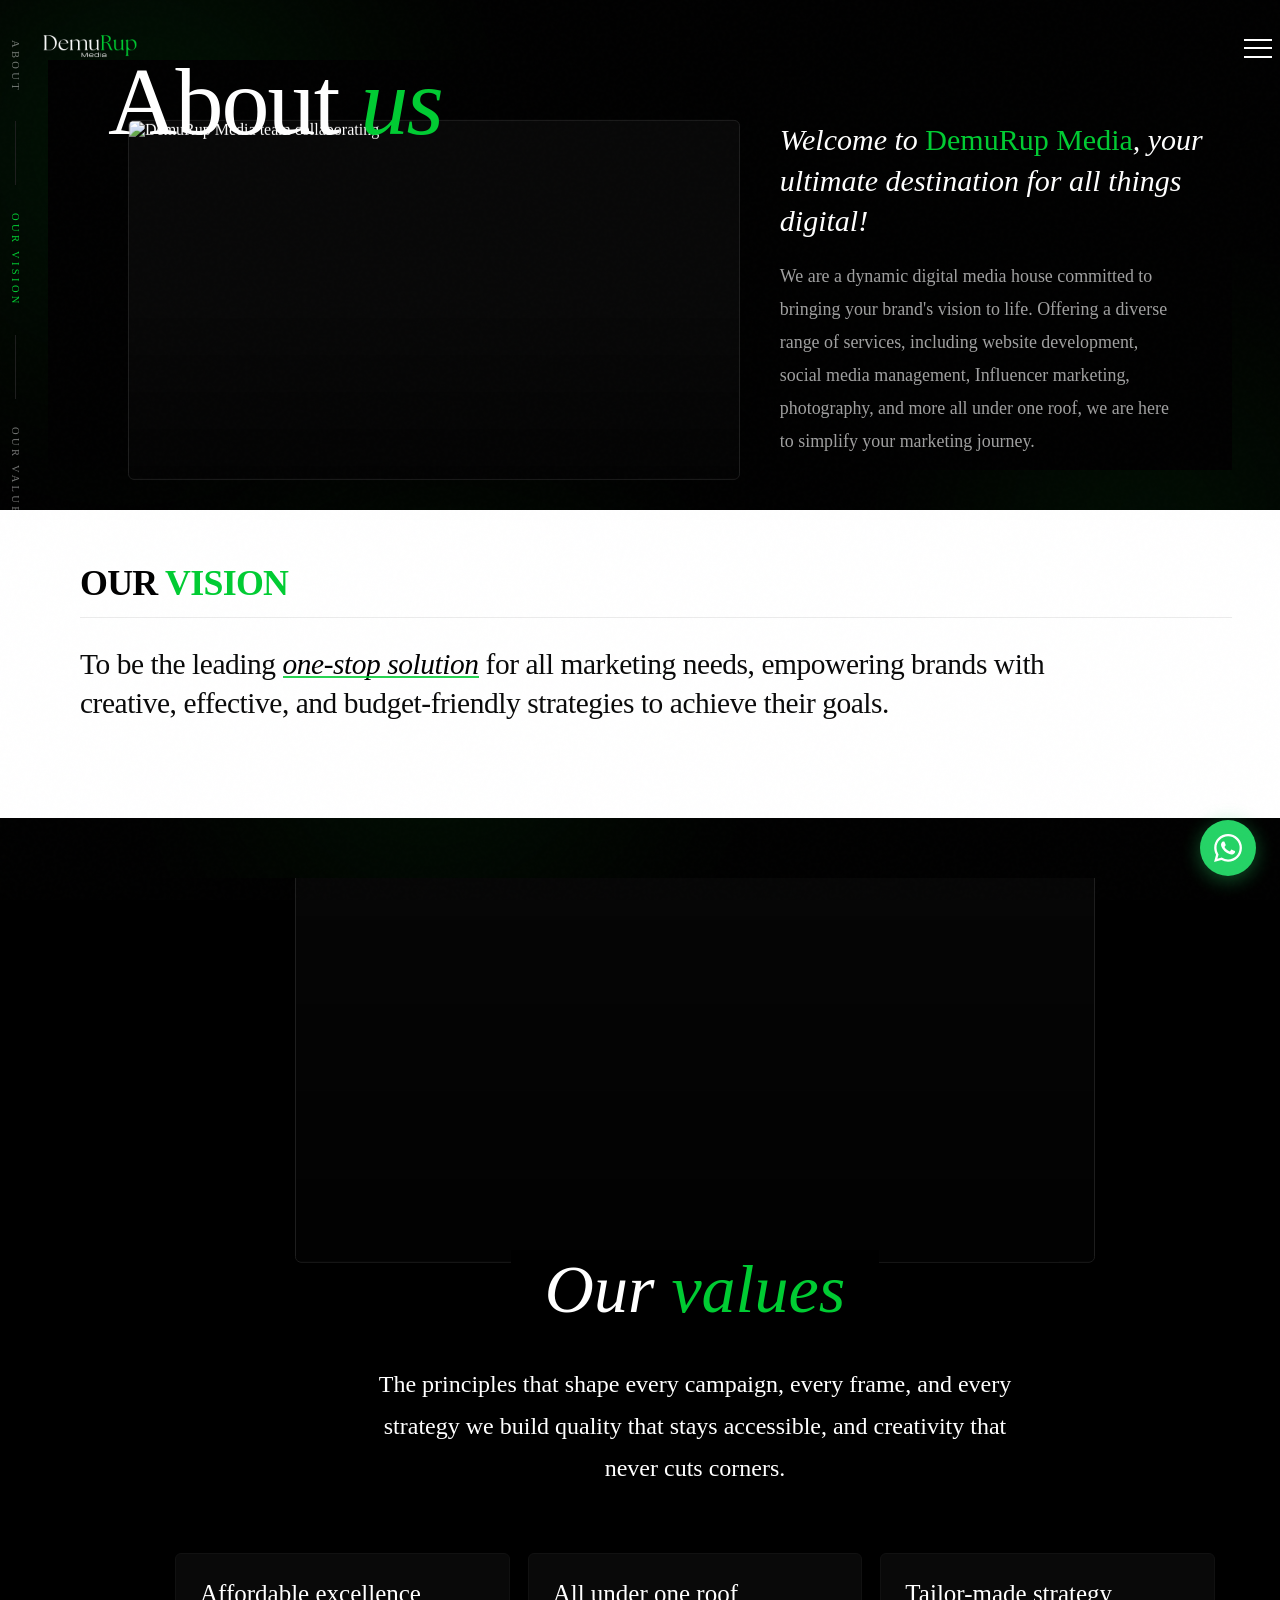
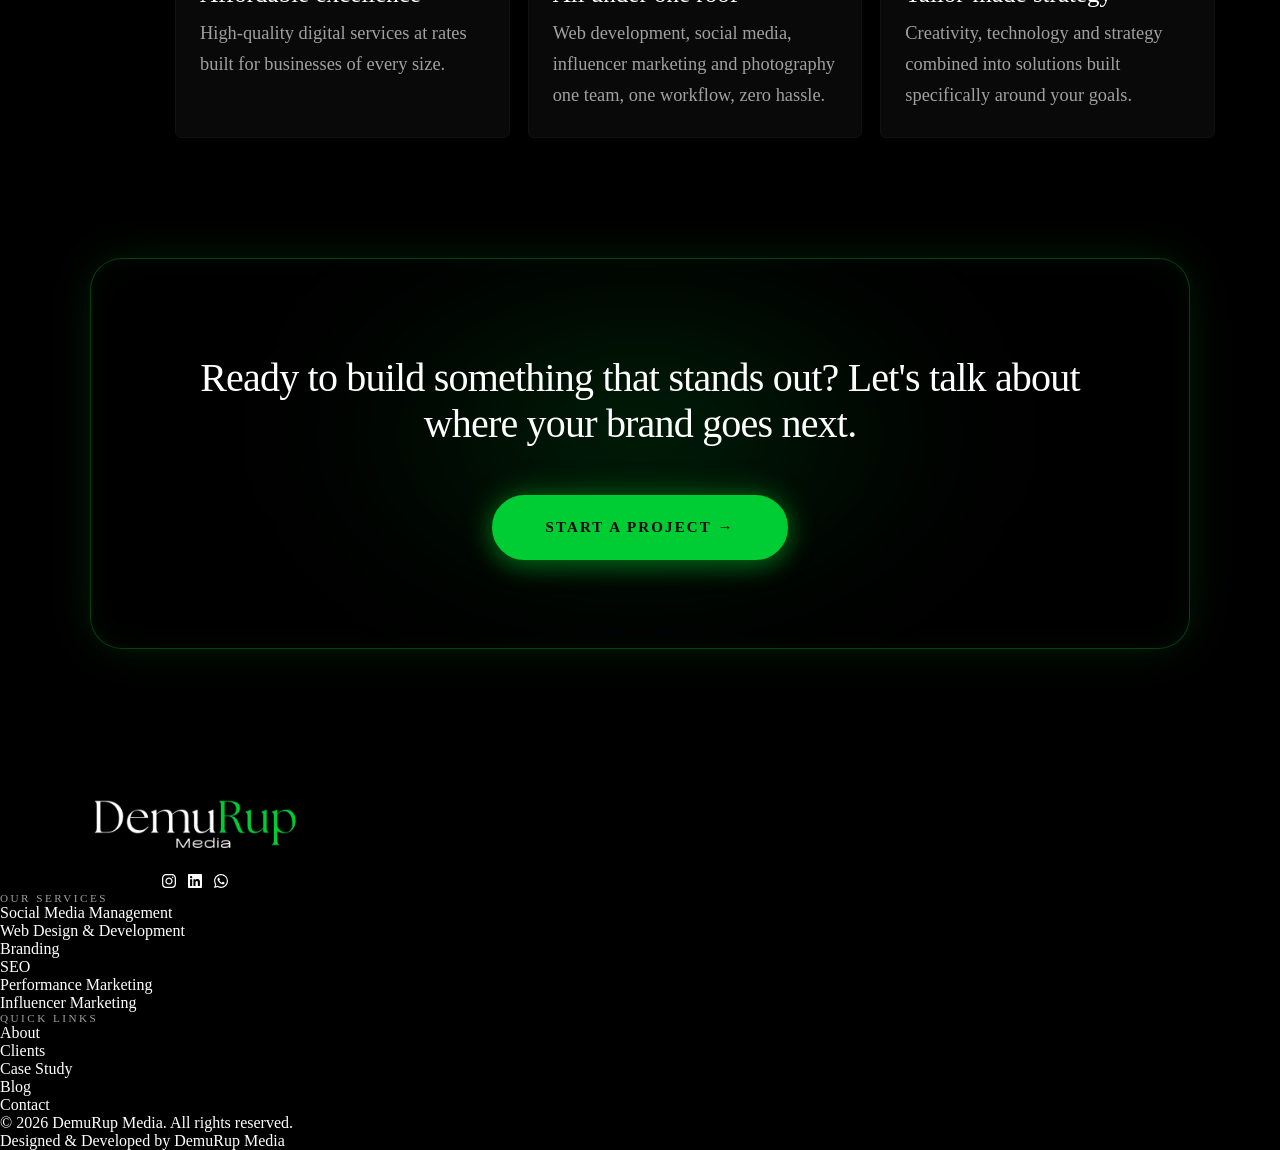
==== commit 71592cec: "screen fix" ====
--- a/about.html
+++ b/about.html
@@ -6,28 +6,28 @@
   <meta name="viewport" content="width=device-width, initial-scale=1.0">
   <meta name="robots" content="index, follow">
   <meta name="description"
-    content="Learn about DemuRup Media — our vision, creative philosophy, and multidisciplinary team building bold brand identities, high-impact content, and scalable digital growth.">
-  <meta name="keywords" content="DemuRup Media, about us, creative agency, branding team, digital marketing agency">
+    content="Know the story, team & vision behind DemuRup Media - India's creative marketing & branding agency helping brands redesign their future.">
+  <meta name="keywords" content="creative marketing agency about us, branding agency india, digital marketing team vapi">
   <meta name="author" content="DemuRup Media">
   <meta name="publisher" content="DemuRup Media">
-  <title>About Us — DemuRup Media</title>
+  <title>About DemuRup Media - Creative Marketing & Branding Agency</title>
   <link rel="canonical" href="https://demurup.com/about.html">
   <link rel="icon" type="image/x-icon" href="Demurup Final Logo.png">
 
   <!-- Open Graph / Facebook -->
   <meta property="og:type" content="website">
-  <meta property="og:title" content="About Us — DemuRup Media">
+  <meta property="og:title" content="About DemuRup Media - Creative Marketing & Branding Agency">
   <meta property="og:description"
-    content="Learn about DemuRup Media — our vision, creative philosophy, and multidisciplinary team building bold brand identities, high-impact content, and scalable digital growth.">
+    content="Know the story, team & vision behind DemuRup Media - India's creative marketing & branding agency helping brands redesign their future.">
   <meta property="og:url" content="https://demurup.com/about.html">
   <meta property="og:site_name" content="DemuRup Media">
   <meta property="og:image" content="https://demurup.com/Demurup%20Final%20Logo.png">
 
   <!-- Twitter / X -->
   <meta name="twitter:card" content="summary_large_image">
-  <meta name="twitter:title" content="About Us — DemuRup Media">
+  <meta name="twitter:title" content="About DemuRup Media - Creative Marketing & Branding Agency">
   <meta name="twitter:description"
-    content="Learn about DemuRup Media — our vision, creative philosophy, and multidisciplinary team building bold brand identities, high-impact content, and scalable digital growth.">
+    content="Know the story, team & vision behind DemuRup Media - India's creative marketing & branding agency helping brands redesign their future.">
   <meta name="twitter:image" content="https://demurup.com/Demurup%20Final%20Logo.png">
   <script>
     (function () {
@@ -84,7 +84,7 @@
     body {
       background: var(--bg);
       color: var(--white);
-      font-family: var(--font-body);
+      font-family: "The Seasons" !important;
       overflow-x: hidden;
       -webkit-font-smoothing: antialiased;
     }
@@ -200,7 +200,7 @@
 
     .rail-label {
       writing-mode: vertical-rl;
-      font-family: var(--font-body);
+      font-family: "The Seasons" !important;
       font-size: 10.5px;
       letter-spacing: .32em;
       text-transform: uppercase;
@@ -257,7 +257,7 @@
     }
 
     .eyebrow {
-      font-family: var(--font-body);
+      font-family: "The Seasons" !important;
       font-size: 11px;
       letter-spacing: .3em;
       text-transform: uppercase;
@@ -288,7 +288,7 @@
       top: 0;
       left: -20px;
       z-index: 5;
-      font-family: var(--font-heading);
+      font-family: "The Seasons" !important;
       font-weight: 500;
       font-size: clamp(56px, 7.5vw, 100px);
       line-height: .88;
@@ -362,7 +362,7 @@
     }
 
     .hero-copy h2 {
-      font-family: var(--font-heading);
+      font-family: "The Seasons" !important;
       font-weight: 400;
       font-style: italic;
       font-size: 30px;
@@ -416,7 +416,7 @@
     }
 
     .vision-title {
-      font-family: var(--font-heading);
+      font-family: "The Seasons" !important;
       font-weight: 700;
       font-size: clamp(26px, 2.8vw, 42px);
       line-height: 1.1;
@@ -434,7 +434,7 @@
     }
 
     .vision-statement-text {
-      font-family: var(--font-heading);
+      font-family: "The Seasons" !important;
       font-weight: 500;
       font-size: clamp(22px, 2.3vw, 34px);
       line-height: 1.32;
@@ -484,7 +484,7 @@
     }
 
     .vision-support-num {
-      font-family: var(--font-body);
+      font-family: "The Seasons" !important;
       font-size: 11px;
       font-weight: 700;
       letter-spacing: 0.16em;
@@ -492,7 +492,7 @@
     }
 
     .vision-support-label {
-      font-family: var(--font-body);
+      font-family: "The Seasons" !important;
       font-size: 11px;
       font-weight: 700;
       letter-spacing: 0.2em;
@@ -501,7 +501,7 @@
     }
 
     .vision-support-body {
-      font-family: var(--font-body);
+      font-family: "The Seasons" !important;
       font-size: clamp(13.5px, 0.95vw, 15px);
       line-height: 1.72;
       color: rgba(0, 0, 0, 0.72);
@@ -555,7 +555,7 @@
     }
 
     h2.values-title {
-      font-family: var(--font-heading);
+      font-family: "The Seasons" !important;
       font-weight: 500;
       font-style: italic;
       font-size: clamp(42px, 6vw, 68px);
@@ -573,7 +573,7 @@
       text-align: center;
       max-width: 640px;
       margin: 34px auto 0;
-      font-family: var(--font-body);
+      font-family: "The Seasons" !important;
       font-weight: 500;
       font-size: clamp(1.50rem, 1.3vw, 1.52rem) !important;
       line-height: 1.75;
@@ -605,7 +605,7 @@
     }
 
     .value-num {
-      font-family: var(--font-body);
+      font-family: "The Seasons" !important;
       font-size: 11px;
       letter-spacing: .2em;
       color: var(--accent);
@@ -614,7 +614,7 @@
     }
 
     .value-card h4 {
-      font-family: var(--font-heading);
+      font-family: "The Seasons" !important;
       font-weight: 500;
       font-size: 25px;
       margin-bottom: 10px;
@@ -684,7 +684,7 @@
     section.about-lead-magnet p.about-lead-magnet-statement,
     .about-lead-magnet p,
     .about-lead-magnet-statement {
-      font-family: var(--font-heading);
+      font-family: "The Seasons" !important;
       font-weight: 500;
       font-style: normal;
       font-size: clamp(1.5rem, 4vw, 2.5rem) !important;
@@ -703,7 +703,7 @@
       align-items: center;
       justify-content: center;
       gap: 14px;
-      font-family: var(--font-heading);
+      font-family: "The Seasons" !important;
       font-size: 15px;
       font-weight: 700;
       letter-spacing: 0.14em;
--- a/style.css
+++ b/style.css
@@ -1,6 +1,6 @@
 /* ── Typography System ── */
 @font-face {
-  font-family: "The Seasons";
+  font-family: "The Seasons" !important;
   src:
     url("fonts/TheSeasons-Regular.woff2") format("woff2"),
     url("fonts/TheSeasons-Regular.woff") format("woff");
@@ -10,7 +10,7 @@
 }
 
 @font-face {
-  font-family: "The Seasons";
+  font-family: "The Seasons" !important;
   src: url("fonts/TheSeasons-Bold.woff2") format("woff2");
   font-weight: 700;
   font-style: normal;
@@ -28,8 +28,8 @@
 }
 
 :root {
-  --font-heading: "The Seasons", serif;
-  --font-body: "Beautiful Delight", serif;
+  --font-heading: "The Seasons" !important;
+  /* --font-body: "Beautiful Delight", serif; */
   --lime: #00cc33;
   --lime-dark: #009922;
   --black: #000000;
@@ -47,7 +47,7 @@
 h6,
 nav,
 button {
-  font-family: var(--font-heading);
+  font-family: "The Seasons" !important;
 }
 
 *,
@@ -65,7 +65,7 @@
 body {
   background: var(--black);
   color: var(--white);
-  font-family: var(--font-body);
+  font-family: "The Seasons" !important;
   overflow-x: hidden;
   cursor: none;
   -webkit-font-smoothing: antialiased;
@@ -115,11 +115,11 @@
 
 /* ── Fonts ── */
 .font-display {
-  font-family: var(--font-heading);
+  font-family: "The Seasons" !important;
 }
 
 .font-mono {
-  font-family: var(--font-body);
+  font-family: "The Seasons" !important;
 }
 
 /* ── Noise grain ── */
@@ -212,7 +212,7 @@
   align-items: center;
   gap: 0.75rem;
   padding: 0.9rem 1.85rem;
-  font-family: var(--font-heading, "The Seasons", serif);
+  font-family: "The Seasons" !important;
   font-size: 0.82rem;
   font-weight: 600;
   letter-spacing: 0.16em;
@@ -282,19 +282,18 @@
 }
 
 section#clients .logo-card {
-  background: transparent !important;
-  border: none !important;
-  border-radius: 0 !important;
-  box-shadow: none !important;
-  padding: 10px 12px;
-  height: 80px;
-  width: 100%;
-  display: flex;
-  align-items: center;
-  justify-content: center;
-  transition:
-    transform 0.35s cubic-bezier(0.16, 1, 0.3, 1),
-    opacity 0.35s ease;
+    background: transparent !important;
+    border: none !important;
+    border-radius: 0 !important;
+    box-shadow: none !important;
+
+    padding: 10px 12px;
+    height: 110px;
+    width: 100%;
+
+    display: flex;
+    align-items: center;
+    justify-content: center;
 }
 
 section#clients .logo-card:hover {
@@ -304,15 +303,15 @@
 }
 
 section#clients .logo-card img {
-  max-height: 44px !important;
-  width: auto !important;
-  max-width: 135px !important;
-  object-fit: contain;
-  mix-blend-mode: multiply;
-  opacity: 0.88;
-  transition:
-    opacity 0.35s ease,
-    transform 0.35s cubic-bezier(0.16, 1, 0.3, 1);
+    max-height: 70px !important;
+    width: auto !important;
+    max-width: 180px !important;
+    object-fit: contain;
+    mix-blend-mode: multiply;
+    opacity: 0.88;
+    transition:
+        opacity 0.35s ease,
+        transform 0.35s cubic-bezier(0.16, 1, 0.3, 1);
 }
 
 section#clients .logo-card:hover img {
@@ -484,7 +483,7 @@
 
 /* Logo Sizing & Scaling (Desktop ~210px, Tablet ~190px, Mobile ~165px) */
 #main-nav .dr-nav-brand img {
-  width: 210px !important;
+  width: 180px !important;
   height: auto !important;
   max-height: none !important;
   display: block;
@@ -561,7 +560,7 @@
 
 /* ── Section label ── */
 .slabel {
-  font-family: var(--font-body);
+  font-family: "The Seasons" !important;
   font-size: 0.7rem;
   letter-spacing: 0.22em;
   color: var(--gray);
@@ -643,7 +642,7 @@
   background: var(--lime);
   color: #000;
   font-weight: 700;
-  font-family: var(--font-heading);
+  font-family: "The Seasons" !important;
   border: 2px solid var(--lime);
   transition: all 0.25s;
   letter-spacing: 0.04em;
@@ -662,7 +661,7 @@
   background: transparent;
   color: var(--white);
   font-weight: 600;
-  font-family: var(--font-heading);
+  font-family: "The Seasons" !important;
   border: 2px solid #2a2a2a;
   transition: all 0.25s;
   letter-spacing: 0.04em;
@@ -728,14 +727,14 @@
 
 /* ── Stat num ── */
 .stat-num {
-  font-family: var(--font-heading);
+  font-family: "The Seasons" !important;
   font-size: clamp(2.4rem, 5vw, 4.2rem);
   color: var(--lime);
   line-height: 1;
 }
 
 .service-tag {
-  font-family: var(--font-body);
+  font-family: "The Seasons" !important;
   font-size: 0.67rem;
   color: var(--lime);
   letter-spacing: 0.2em;
@@ -761,7 +760,7 @@
 }
 
 .logo-text {
-  font-family: var(--font-heading);
+  font-family: "The Seasons" !important;
   font-size: 1rem;
   letter-spacing: 0.08em;
   color: #fff;
@@ -786,7 +785,7 @@
 }
 
 .step-num {
-  font-family: var(--font-heading);
+  font-family: "The Seasons" !important;
   font-size: 5rem;
   line-height: 1;
   color: var(--lime);
@@ -828,7 +827,7 @@
   color: #fff;
   border-radius: 8px;
   padding: 14px 16px;
-  font-family: var(--font-body);
+  font-family: "The Seasons" !important;
   font-size: 0.9rem;
   outline: none;
   transition: border-color 0.25s;
@@ -845,7 +844,7 @@
 }
 
 .form-label {
-  font-family: var(--font-body);
+  font-family: "The Seasons" !important;
   font-size: 0.7rem;
   letter-spacing: 0.15em;
   color: var(--gray);
@@ -980,7 +979,7 @@
   opacity: 0;
   pointer-events: none;
   transition: opacity 0.3s;
-  font-family: var(--font-body);
+  font-family: "The Seasons" !important;
 }
 
 .wa-float:hover .wa-float-label {
@@ -1110,7 +1109,7 @@
 
 .dr-p-label {
   display: block;
-  font-family: var(--font-body);
+  font-family: "The Seasons" !important;
   font-size: 0.72rem;
   font-weight: 600;
   letter-spacing: 0.12em;
@@ -1126,7 +1125,7 @@
   color: #000000;
   border-radius: 10px;
   padding: 12px 14px;
-  font-family: var(--font-body);
+  font-family: "The Seasons" !important;
   font-size: 0.9rem;
   outline: none;
   transition:
@@ -1313,7 +1312,7 @@
 
 /* Fallback text if image 404s */
 .logo-img-item .logo-fallback {
-  font-family: var(--font-heading);
+  font-family: "The Seasons" !important;
   font-size: 0.95rem;
   letter-spacing: 0.08em;
   color: rgba(255, 255, 255, 0.6);
@@ -1487,7 +1486,7 @@
 }
 
 .dr-pop-badge-text {
-  font-family: var(--font-heading, "The Seasons", serif);
+  font-family: "The Seasons" !important;
   font-size: 0.7rem;
   letter-spacing: 0.18em;
   color: #00cc33;
@@ -1498,7 +1497,7 @@
 
 /* — Main Headline — Strongest visual element — */
 .dr-pop-headline {
-  font-family: var(--font-heading, "The Seasons", serif);
+  font-family: "The Seasons" !important;
   font-size: clamp(2.1rem, 5.2vw, 2.75rem);
   line-height: 1.04;
   letter-spacing: -0.015em;
@@ -1517,7 +1516,7 @@
 
 /* — Supporting Subtitle — */
 .dr-pop-sub {
-  font-family: var(--font-body, "Beautiful Delight", serif);
+  font-family: "The Seasons" !important;
   font-size: 0.98rem;
   color: rgba(255, 255, 255, 0.72);
   line-height: 1.55;
@@ -1549,7 +1548,7 @@
   padding: 16px 28px;
   background: #00cc33;
   color: #050805;
-  font-family: var(--font-heading, "The Seasons", serif);
+  font-family: "The Seasons" !important;
   font-size: 1rem;
   font-weight: 800;
   letter-spacing: 0.08em;
@@ -1603,7 +1602,7 @@
 #dr-later-btn {
   display: inline-block;
   text-align: center;
-  font-family: var(--font-body, "Beautiful Delight", serif);
+  font-family: "The Seasons" !important;
   font-size: 0.78rem;
   letter-spacing: 0.16em;
   color: rgba(255, 255, 255, 0.42);
@@ -1776,341 +1775,88 @@
   z-index: 99999 !important;
 }
 
-/* ── Lock scroll during splash screen ── */
+/* =========================================================
+   DEMURUP SPLASH SCREEN
+   ========================================================= */
+
+/* Lock page while splash is visible */
 body.dr-splash-active {
   overflow: hidden !important;
   height: 100vh !important;
 }
 
-/* ── Splash Screen Stage & Components ── */
+/* Full screen splash */
 .dr-splash-stage {
   position: fixed;
-  top: 0;
-  left: 0;
-  width: 100vw;
+  inset: 0;
+  z-index: 9999999;
+
+  display: grid;
+  place-items: center;
+
+  width: 100%;
   height: 100vh;
-  display: flex;
-  align-items: center;
-  justify-content: center;
-  background: radial-gradient(
-    ellipse 120% 90% at 50% 45%,
-    var(--bg2) 0%,
-    #000 65%
-  );
-  z-index: 9999999;
-  isolation: isolate;
-  opacity: 1;
-  transform: scale(1);
-  transition:
-    opacity 0.8s ease,
-    transform 0.8s ease;
-}
-
-.dr-splash-stage.dr-splash-fade-out {
-  opacity: 0;
-  transform: scale(1.05);
-  pointer-events: none;
-}
-
-/* faint architectural grid backdrop */
-.dr-splash-backdrop-grid {
-  position: absolute;
-  inset: 0;
-  background-image:
-    linear-gradient(var(--border-faint) 1px, transparent 1px),
-    linear-gradient(90deg, var(--border-faint) 1px, transparent 1px);
-  background-size: 48px 48px;
-  opacity: 0.35;
-  mask-image: radial-gradient(
-    ellipse 70% 70% at 50% 50%,
-    #000 20%,
-    transparent 75%
-  );
-  -webkit-mask-image: radial-gradient(
-    ellipse 70% 70% at 50% 50%,
-    #000 20%,
-    transparent 75%
-  );
-}
-
-/* grain overlay for premium texture */
-.dr-splash-grain {
-  position: absolute;
-  inset: 0;
-  opacity: 0.05;
-  pointer-events: none;
-  mix-blend-mode: overlay;
-  background-image: url("data:image/svg+xml,%3Csvg xmlns='http://www.w3.org/2000/svg' width='120' height='120'%3E%3Cfilter id='n'%3E%3CfeTurbulence type='fractalNoise' baseFrequency='0.9' numOctaves='2' stitchTiles='stitch'/%3E%3C/filter%3E%3Crect width='100%25' height='100%25' filter='url(%23n)'/%3E%3C/svg%3E");
-}
-
-.dr-splash-ambient-glow {
-  position: absolute;
-  top: 50%;
-  left: 50%;
-  transform: translate(-50%, -50%);
-  width: 60vmin;
-  height: 60vmin;
-  border-radius: 50%;
-  background: radial-gradient(circle, var(--lime-faint) 0%, transparent 70%);
-  opacity: 0;
-  transition: opacity 1.6s ease;
-  pointer-events: none;
-}
-
-.dr-splash-stage.phase-logo .dr-splash-ambient-glow,
-.dr-splash-stage.phase-idle .dr-splash-ambient-glow {
-  opacity: 1;
-}
-
-/* ---------- deconstruction grid ---------- */
-.dr-splash-grid-stage {
-  position: absolute;
-  top: 50%;
-  left: 50%;
-  transform: translate(-50%, -50%);
-  width: min(64vmin, 460px);
-  height: min(64vmin, 460px);
-  display: grid;
-  grid-template-columns: repeat(6, 1fr);
-  grid-template-rows: repeat(6, 1fr);
-  opacity: 1;
-  transition: opacity 0.6s ease;
-}
-
-.dr-splash-stage.phase-logo .dr-splash-grid-stage,
-.dr-splash-stage.phase-idle .dr-splash-grid-stage {
-  opacity: 0;
-  pointer-events: none;
-}
-
-.dr-splash-cell {
-  border: 1px solid var(--border);
-  background: var(--card);
-  opacity: 0;
-  transform: scale(0.4);
-  transition:
-    opacity 0.45s cubic-bezier(0.2, 0.8, 0.2, 1),
-    transform 0.45s cubic-bezier(0.2, 0.8, 0.2, 1),
-    border-color 0.35s ease,
-    border-radius 0.4s ease,
-    box-shadow 0.4s ease,
-    background 0.4s ease;
-}
-
-.dr-splash-cell.in {
-  opacity: 1;
-  transform: scale(1);
-}
-
-.dr-splash-cell.pulse {
-  border-color: var(--lime);
-  background: var(--obsidian);
-  box-shadow:
-    0 0 14px var(--lime-soft),
-    inset 0 0 8px rgba(0, 204, 51, 0.15);
-  border-radius: 50%;
-  transform: scale(0.82) rotate(90deg);
-}
-
-.dr-splash-grid-stage.collapse .dr-splash-cell {
-  transition:
-    transform 0.75s cubic-bezier(0.6, 0, 0.3, 1),
-    opacity 0.7s ease 0.15s,
-    border-radius 0.6s ease;
-  transform: scale(0) rotate(180deg);
-  opacity: 0;
-  border-radius: 50%;
-  border-color: var(--lime);
-  box-shadow: 0 0 10px var(--lime-soft);
-}
-
-/* ---------- logo mark ---------- */
-.dr-splash-logo-wrap {
-  position: absolute;
-  top: 50%;
-  left: 50%;
-  display: flex;
-  flex-direction: column;
-  align-items: center;
-  gap: 28px;
-  opacity: 0;
-  transform: translate(-50%, calc(-50% + 6px));
-  transition:
-    opacity 0.8s ease,
-    transform 0.8s ease;
-}
-
-.dr-splash-stage.phase-logo .dr-splash-logo-wrap,
-.dr-splash-stage.phase-idle .dr-splash-logo-wrap {
-  opacity: 1;
-  transform: translate(-50%, -50%);
-}
-
-.dr-splash-mark-frame {
+  height: 100svh;
+
+  background: #000;
+
+  transition: transform 0.55s cubic-bezier(0.7, 0, 0.2, 1);
+}
+
+/* Splash exits upward */
+.dr-splash-stage.dr-splash-done {
+  transform: translateY(-100%);
+}
+
+/* Completely hide after animation */
+.dr-splash-stage.dr-splash-gone {
+  display: none;
+}
+
+/* Logo text */
+.dr-splash-logo {
   position: relative;
-  width: min(58vmin, 340px);
-  aspect-ratio: 420/125;
-  overflow: hidden;
-  filter: drop-shadow(0 0 0 rgba(0, 204, 51, 0));
-  transition: filter 1s ease;
-}
-
-.dr-splash-stage.phase-idle .dr-splash-mark-frame {
-  animation: dr-splash-breathe 3.6s ease-in-out infinite;
-}
-
-.dr-splash-mark-frame img {
-  position: absolute;
-  inset: 0;
-  width: 100%;
-  height: 100%;
-  object-fit: contain;
-  clip-path: inset(0 100% 0 0);
-  transition: clip-path 1.05s cubic-bezier(0.3, 0.8, 0.25, 1) 0.05s;
-}
-
-.dr-splash-stage.phase-logo .dr-splash-mark-frame img,
-.dr-splash-stage.phase-idle .dr-splash-mark-frame img {
-  clip-path: inset(0 0 0 0);
-}
-
-.dr-splash-mark-frame .dr-splash-sweep {
-  position: absolute;
-  top: 0;
-  bottom: 0;
-  width: 3px;
-  left: 0;
-  background: var(--lime);
-  box-shadow:
-    0 0 16px 3px var(--lime-soft),
-    0 0 40px 6px var(--lime-soft);
-  opacity: 0;
-  transform: translateX(0);
-}
-
-.dr-splash-stage.phase-logo .dr-splash-mark-frame .dr-splash-sweep {
-  animation: dr-splash-sweep 1.05s cubic-bezier(0.3, 0.8, 0.25, 1) 0.05s
-    forwards;
-}
-
-@keyframes dr-splash-sweep {
-  0% {
-    left: 0;
-    opacity: 1;
-  }
-
-  92% {
-    opacity: 1;
-  }
-
-  100% {
-    left: 100%;
-    opacity: 0;
-  }
-}
-
-@keyframes dr-splash-breathe {
-  0%,
-  100% {
-    filter: drop-shadow(0 0 14px rgba(0, 204, 51, 0.28));
-  }
-
-  50% {
-    filter: drop-shadow(0 0 26px rgba(0, 204, 51, 0.5));
-  }
-}
-
-/* divider */
-.dr-splash-divider {
-  width: 0;
-  height: 1px;
-  background: linear-gradient(90deg, transparent, var(--lime), transparent);
-  transition: width 0.9s cubic-bezier(0.3, 0.8, 0.3, 1) 1.15s;
-}
-
-.dr-splash-stage.phase-logo .dr-splash-divider,
-.dr-splash-stage.phase-idle .dr-splash-divider {
-  width: 120px;
-}
-
-/* loading readout */
-.dr-splash-readout {
-  display: flex;
-  align-items: center;
-  gap: 14px;
-  font-family: var(--font-body);
-  font-size: 11px;
-  letter-spacing: 0.18em;
-  color: var(--gray);
-  opacity: 0;
-  transition: opacity 0.6s ease 1.5s;
-}
-
-.dr-splash-stage.phase-logo .dr-splash-readout,
-.dr-splash-stage.phase-idle .dr-splash-readout {
-  opacity: 1;
-}
-
-.dr-splash-readout .dr-splash-label {
-  color: var(--white-45);
-}
-
-.dr-splash-readout .dr-splash-pct {
-  color: var(--white);
-  min-width: 34px;
-  display: inline-block;
-}
-
-.dr-splash-bar {
-  width: 120px;
-  height: 2px;
-  background: var(--border-faint);
-  position: relative;
-  overflow: hidden;
-}
-
-.dr-splash-bar-fill {
-  position: absolute;
-  inset: 0 auto 0 0;
-  width: 0%;
-  background: var(--lime);
-  box-shadow: 0 0 8px var(--lime-soft);
-  transition: width 0.15s linear;
-}
-
-/* replay hint */
-.dr-splash-hint {
-  display: none !important;
-}
-
-@media (max-width: 520px) {
-  .dr-splash-grid-stage {
-    width: 78vmin;
-    height: 78vmin;
-  }
-}
-
+
+  font-family: "The Seasons" !important;
+  font-size: clamp(2.8rem, 10vw, 6rem);
+  font-weight: 800;
+  letter-spacing: -0.04em;
+  line-height: 1;
+
+  white-space: nowrap;
+}
+
+/* Grey logo underneath */
+.dr-splash-base {
+  color: black;
+}
+
+/* Animated logo layer */
+.dr-splash-fill {
+    position: absolute;
+    inset: 0;
+    overflow: visible;
+
+    clip-path: polygon(0 115%, 100% 115%, 100% 115%, 0 115%);
+    -webkit-clip-path: polygon(0 115%, 100% 115%, 100% 115%, 0 115%);
+}
+
+/* "Demu" */
+.dr-splash-fill b {
+  color: #fff;
+  font-weight: 800;
+}
+
+/* "rup" */
+.dr-splash-fill i {
+  color: #00cc33;
+  font-style: normal;
+}
+
+/* Reduced motion */
 @media (prefers-reduced-motion: reduce) {
-  .dr-splash-cell {
-    transition: none !important;
-  }
-
-  .dr-splash-mark-frame img {
-    clip-path: inset(0 0 0 0) !important;
-    transition: opacity 0.3s ease !important;
-  }
-
-  .dr-splash-mark-frame .dr-splash-sweep {
-    display: none !important;
-  }
-
-  .dr-splash-mark-frame {
-    animation: none !important;
-  }
-
-  .dr-splash-divider,
-  .dr-splash-readout {
-    transition: opacity 0.3s ease !important;
+  .dr-splash-stage {
+    transition-duration: 0.25s;
   }
 }
 
@@ -2289,7 +2035,7 @@
   will-change: transform;
   transform-origin: center;
   color: #ffffff;
-  font-family: var(--font-heading);
+  font-family: "The Seasons" !important;
   font-size: clamp(2.1rem, 4.2vw, 3.8rem);
   font-weight: 600;
   line-height: 1.25;
@@ -2413,7 +2159,7 @@
 .dr-service-item-link {
   display: inline-block;
   color: rgba(255, 255, 255, 0.85);
-  font-family: var(--font-heading);
+  font-family: "The Seasons" !important;
   font-size: 1.2rem;
   font-weight: 500;
   text-decoration: none;
@@ -2477,7 +2223,7 @@
 }
 
 .dr-menu-sublabel {
-  font-family: var(--font-body);
+  font-family: "The Seasons" !important;
   font-size: 0.72rem;
   letter-spacing: 0.2em;
   color: rgba(255, 255, 255, 0.45);
@@ -2489,7 +2235,7 @@
 .dr-menu-contact-link,
 .dr-menu-text {
   color: #ffffff;
-  font-family: var(--font-body);
+  font-family: "The Seasons" !important;
   font-size: 1.15rem;
   font-weight: 400;
   text-decoration: none;
@@ -2511,7 +2257,7 @@
 .dr-menu-social-link {
   display: inline-block;
   color: #ffffff;
-  font-family: var(--font-heading);
+  font-family: "The Seasons" !important;
   font-size: 1.05rem;
   text-decoration: none;
   transition:
@@ -2634,7 +2380,7 @@
   }
 
   .dr-services-accordion-list .dr-service-item-link {
-    font-family: var(--font-heading);
+    font-family: "The Seasons" !important;
     font-size: clamp(1.05rem, 3.8vw, 1.22rem);
     font-weight: 500;
     color: rgba(255, 255, 255, 0.82);
@@ -2705,7 +2451,7 @@
   }
 
   .dr-menu-sublabel {
-    font-family: var(--font-body);
+    font-family: "The Seasons" !important;
     font-size: 0.72rem;
     letter-spacing: 0.22em;
     color: rgba(255, 255, 255, 0.42);
@@ -2717,7 +2463,7 @@
   .dr-menu-contact-link,
   .dr-menu-text {
     color: #ffffff;
-    font-family: var(--font-body);
+    font-family: "The Seasons" !important;
     font-size: 1.08rem;
     font-weight: 400;
     line-height: 1.4;
@@ -2739,7 +2485,7 @@
 
   .dr-menu-social-link {
     color: #ffffff;
-    font-family: var(--font-heading);
+    font-family: "The Seasons" !important;
     font-size: 1.05rem;
     font-weight: 500;
     text-decoration: none;
@@ -2981,16 +2727,7 @@
 }
 
 .dr-svg-text {
-  font-family:
-    "Plus Jakarta Sans",
-    -apple-system,
-    BlinkMacSystemFont,
-    "Segoe UI",
-    Roboto,
-    "Helvetica Neue",
-    Arial,
-    sans-serif,
-    "Impact";
+ font-family: "The Seasons" !important;
   font-weight: 1000;
   text-transform: uppercase;
   letter-spacing: -0.025em;
@@ -3049,15 +2786,7 @@
 
 /* Node Typography (Clean, Bold, Premium & Highly Readable matching Approved Visual) */
 .dr-node-label {
-  font-family:
-    "Plus Jakarta Sans",
-    -apple-system,
-    BlinkMacSystemFont,
-    "Segoe UI",
-    Roboto,
-    "Helvetica Neue",
-    Arial,
-    sans-serif;
+  font-family: "The Seasons" !important;
   font-size: 25px;
   font-weight: 600;
   fill: #ffffff;
@@ -3234,7 +2963,7 @@
 }
 
 .client-card-title {
-  font-family: var(--font-heading);
+  font-family: "The Seasons" !important;
   font-size: 1.5rem;
   font-weight: 700;
   color: #ffffff;
@@ -3278,13 +3007,7 @@
 .srv-body {
   background-color: #ffffff !important;
   color: #111111 !important;
-  font-family:
-    "Plus Jakarta Sans",
-    -apple-system,
-    BlinkMacSystemFont,
-    "Segoe UI",
-    Roboto,
-    sans-serif !important;
+  font-family: "The Seasons" !important;
   overflow-x: hidden !important;
   width: 100% !important;
   max-width: 100% !important;
@@ -3384,13 +3107,7 @@
 }
 
 .srv-hero-title {
-  font-family:
-    "Plus Jakarta Sans",
-    -apple-system,
-    BlinkMacSystemFont,
-    "Segoe UI",
-    Roboto,
-    sans-serif !important;
+  font-family: "The Seasons" !important;
   font-size: clamp(2.5rem, 5.5vw, 4.8rem);
   font-weight: 800;
   line-height: 1.08;
@@ -3441,13 +3158,7 @@
 }
 
 .srv-intro-text {
-  font-family:
-    "Plus Jakarta Sans",
-    -apple-system,
-    BlinkMacSystemFont,
-    "Segoe UI",
-    Roboto,
-    sans-serif !important;
+  font-family: "The Seasons" !important;
   font-size: clamp(1.15rem, 1.7vw, 1.4rem);
   line-height: 1.7;
   color: #1a1a1a;
@@ -3477,13 +3188,7 @@
 }
 
 .srv-trust-title {
-  font-family:
-    "Plus Jakarta Sans",
-    -apple-system,
-    BlinkMacSystemFont,
-    "Segoe UI",
-    Roboto,
-    sans-serif !important;
+  font-family: "The Seasons" !important;
   font-size: 0.85rem;
   font-weight: 800;
   letter-spacing: 0.2em;
@@ -3629,13 +3334,7 @@
 }
 
 .srv-tab-num {
-  font-family:
-    "Plus Jakarta Sans",
-    -apple-system,
-    BlinkMacSystemFont,
-    "Segoe UI",
-    Roboto,
-    sans-serif !important;
+font-family: "The Seasons" !important;
   font-size: 0.85rem;
   font-weight: 800;
   color: #999999;
@@ -3644,13 +3343,7 @@
 }
 
 .srv-tab-name {
-  font-family:
-    "Plus Jakarta Sans",
-    -apple-system,
-    BlinkMacSystemFont,
-    "Segoe UI",
-    Roboto,
-    sans-serif !important;
+  font-family: "The Seasons" !important;
   font-size: 1.15rem;
   font-weight: 800;
   color: #222222;
@@ -3726,13 +3419,7 @@
 }
 
 .srv-panel-heading {
-  font-family:
-    "Plus Jakarta Sans",
-    -apple-system,
-    BlinkMacSystemFont,
-    "Segoe UI",
-    Roboto,
-    sans-serif !important;
+  font-family: "The Seasons" !important;
   font-size: clamp(1.6rem, 2.2vw, 2.2rem);
   font-weight: 800;
   color: #000000;
@@ -3742,13 +3429,7 @@
 }
 
 .srv-panel-lead {
-  font-family:
-    "Plus Jakarta Sans",
-    -apple-system,
-    BlinkMacSystemFont,
-    "Segoe UI",
-    Roboto,
-    sans-serif !important;
+  font-family: "The Seasons" !important;
   font-size: 1.1rem;
   line-height: 1.65;
   color: #444444;
@@ -3797,13 +3478,7 @@
 .srv-point-content strong {
   display: block;
   color: #000000;
-  font-family:
-    "Plus Jakarta Sans",
-    -apple-system,
-    BlinkMacSystemFont,
-    "Segoe UI",
-    Roboto,
-    sans-serif !important;
+  font-family: "The Seasons" !important;
   font-size: 1.05rem;
   font-weight: 700;
   margin-bottom: 0.35rem;
@@ -3843,13 +3518,7 @@
 }
 
 .srv-step-num {
-  font-family:
-    "Plus Jakarta Sans",
-    -apple-system,
-    BlinkMacSystemFont,
-    "Segoe UI",
-    Roboto,
-    sans-serif !important;
+  font-family: "The Seasons" !important;
   font-size: 0.95rem;
   font-weight: 800;
   color: #00cc33;
@@ -3863,13 +3532,7 @@
 }
 
 .srv-step-title {
-  font-family:
-    "Plus Jakarta Sans",
-    -apple-system,
-    BlinkMacSystemFont,
-    "Segoe UI",
-    Roboto,
-    sans-serif !important;
+  font-family: "The Seasons" !important;
   font-size: 1.05rem;
   font-weight: 700;
   color: #000000;
@@ -4001,7 +3664,7 @@
 }
 
 #about .about-heading {
-  font-family: var(--font-heading);
+  font-family: "The Seasons" !important;
   font-size: clamp(3.8875rem, 5.41vw, 5.5675rem);
   line-height: 0.98;
   letter-spacing: -0.025em;
@@ -4033,7 +3696,7 @@
   background-color: var(--about-text);
   color: var(--about-bg);
   border: 2px solid var(--about-text);
-  font-family: var(--font-heading);
+  font-family: "The Seasons" !important;
   font-size: 1.375rem;
   font-weight: 700;
   letter-spacing: 0.05em;
@@ -4070,7 +3733,7 @@
 }
 
 #about .about-locale {
-  font-family: var(--font-body);
+  font-family: "The Seasons" !important;
   font-size: 1.275rem;
   color: var(--about-muted);
   letter-spacing: 0.04em;
@@ -4116,7 +3779,7 @@
 }
 
 #about .about-manifesto-lead {
-  font-family: var(--font-heading);
+  font-family: "The Seasons" !important;
   font-size: clamp(1.15rem, 1.55vw, 1.45rem);
   font-weight: 700;
   color: var(--about-text);
@@ -4130,7 +3793,7 @@
 }
 
 #about .about-manifesto-punch {
-  font-family: var(--font-heading);
+  font-family: "The Seasons" !important;
   font-size: clamp(1.95rem, 2.85vw, 2.95rem);
   font-weight: 900;
   color: var(--about-green);
@@ -6252,16 +5915,16 @@
 }
 
 .dr-brand-marquee__logo {
-  height: 40px;
-  width: auto;
-  max-width: 160px;
-  object-fit: contain;
-  display: block;
-  filter: none;
-  transition:
-    transform 0.3s ease,
-    opacity 0.3s ease;
-  opacity: 0.88;
+    height: 50px;
+    width: auto;
+    max-width: 220px;
+    object-fit: contain;
+    display: block;
+    filter: none;
+    transition:
+        transform 0.3s ease,
+        opacity 0.3s ease;
+    opacity: 0.88;
 }
 
 .dr-brand-marquee__item:hover .dr-brand-marquee__logo {
@@ -6452,7 +6115,7 @@
   }
 
   .dr-mf-label {
-    font-family: var(--font-heading);
+    font-family: "The Seasons" !important;
     font-size: 0.75rem;
     font-weight: 700;
     letter-spacing: 0.12em;
@@ -6572,7 +6235,7 @@
   }
 
   .dr-mf-card-label {
-    font-family: monospace;
+    font-family: "The Seasons" !important;
     font-size: 0.625rem;
     font-weight: 600;
     color: var(--lime);
@@ -6614,7 +6277,7 @@
 
   .dr-mf-copy,
   .dr-mf-credit {
-    font-family: monospace;
+    font-family: "The Seasons" !important;
     font-size: 0.6875rem;
     color: rgba(255, 255, 255, 0.45);
     line-height: 1.5;
@@ -7173,15 +6836,10 @@
   .dr-mobile-label {
     fill: #ffffff;
 
-    font-family:
-      'Plus Jakarta Sans',
-      -apple-system,
-      BlinkMacSystemFont,
-      "Segoe UI",
-      sans-serif;
-
-    font-size: 14px;
-    font-weight: 600;
+    font-family: "The Seasons" !important;
+
+    font-size: 20px !important;
+    font-weight: 600 !important;
 
     letter-spacing: 0;
 
@@ -7225,6 +6883,10 @@
   /* =================================================
      CENTER HEADLINE
   ================================================= */
+ .dr-hero-headline-wrap {
+    transform: scale(2);
+    transform-origin: center center;
+  }
 
   .dr-headline-curved-svg {
     position: absolute;
@@ -7344,7 +7006,7 @@
   .dr-tablet-node text {
     fill: #ffffff;
 
-    font-family: Arial, sans-serif;
+    font-family: "The Seasons" !important;
     font-size: 23px;
     font-weight: 600;
 
@@ -7368,3 +7030,7 @@
     drop-shadow(0 0 16px rgba(0, 204, 51, 0.65));
 }
 }
+
+
+
+
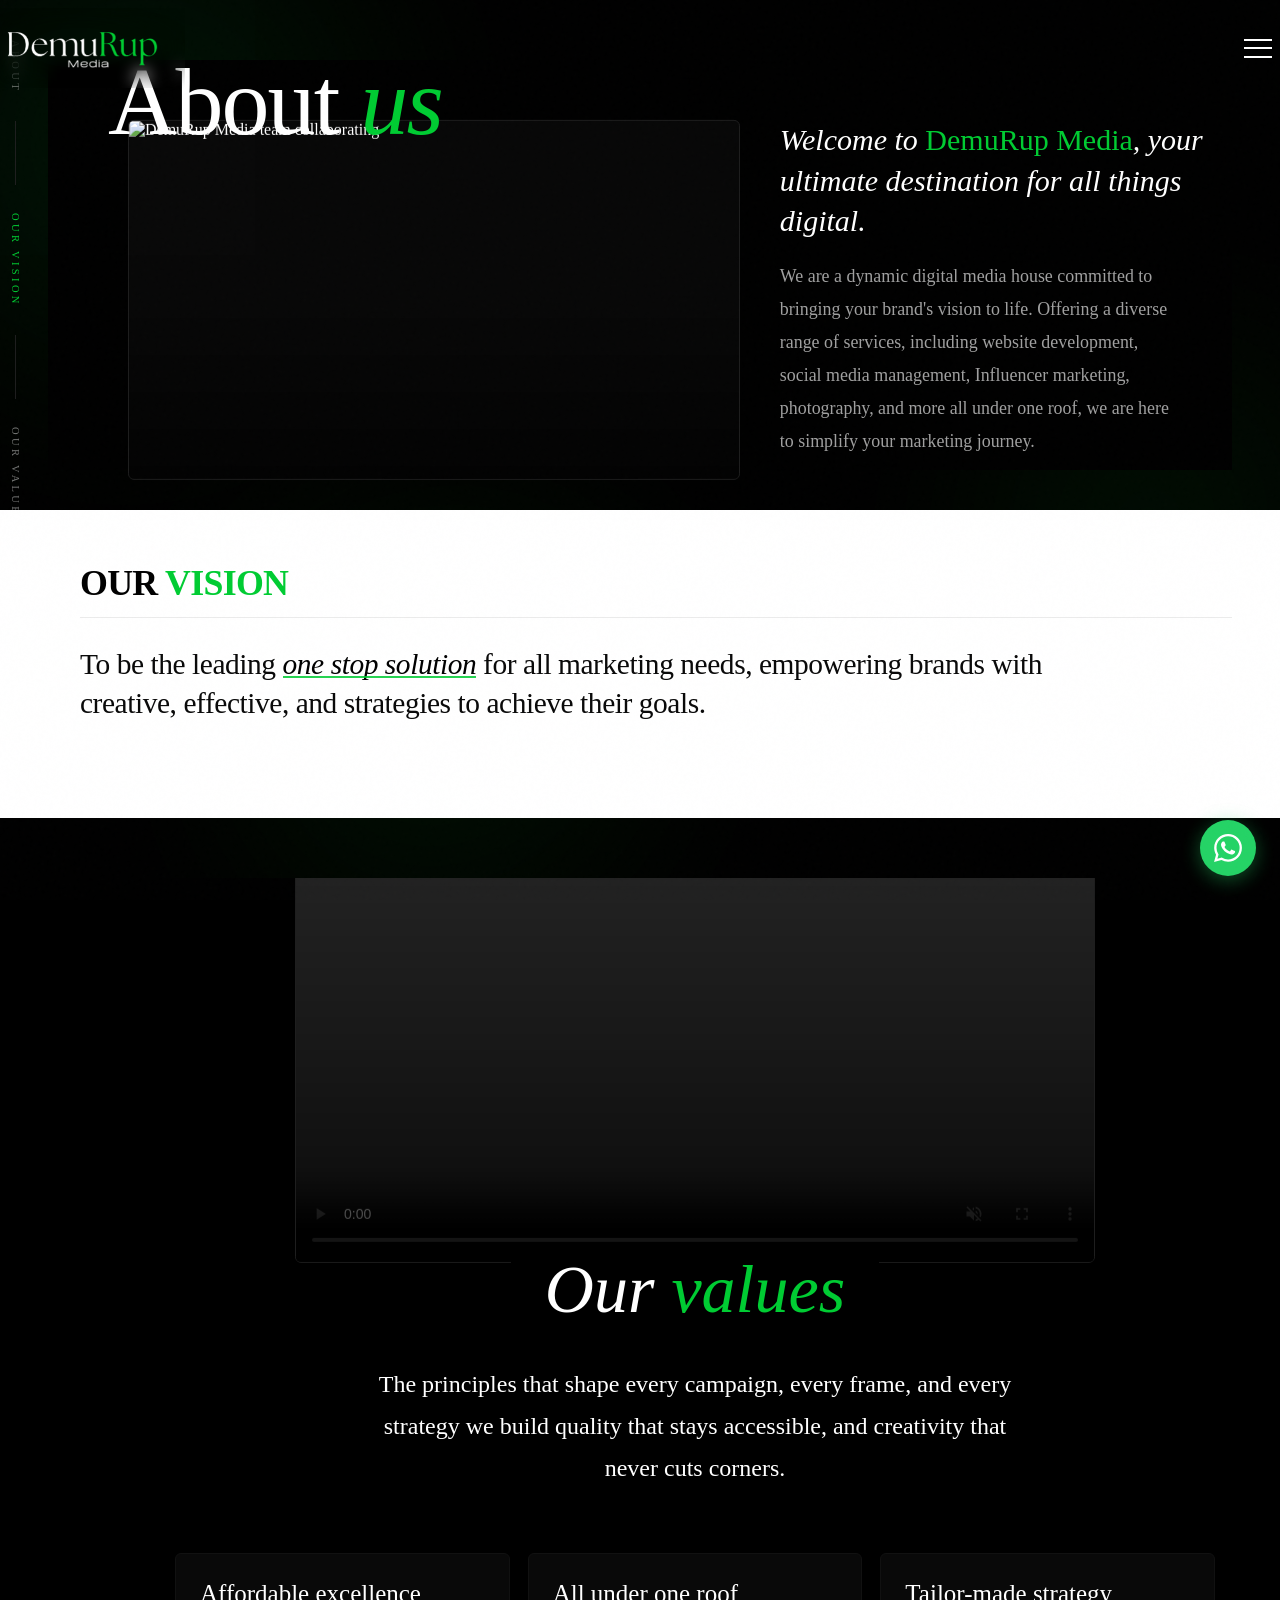
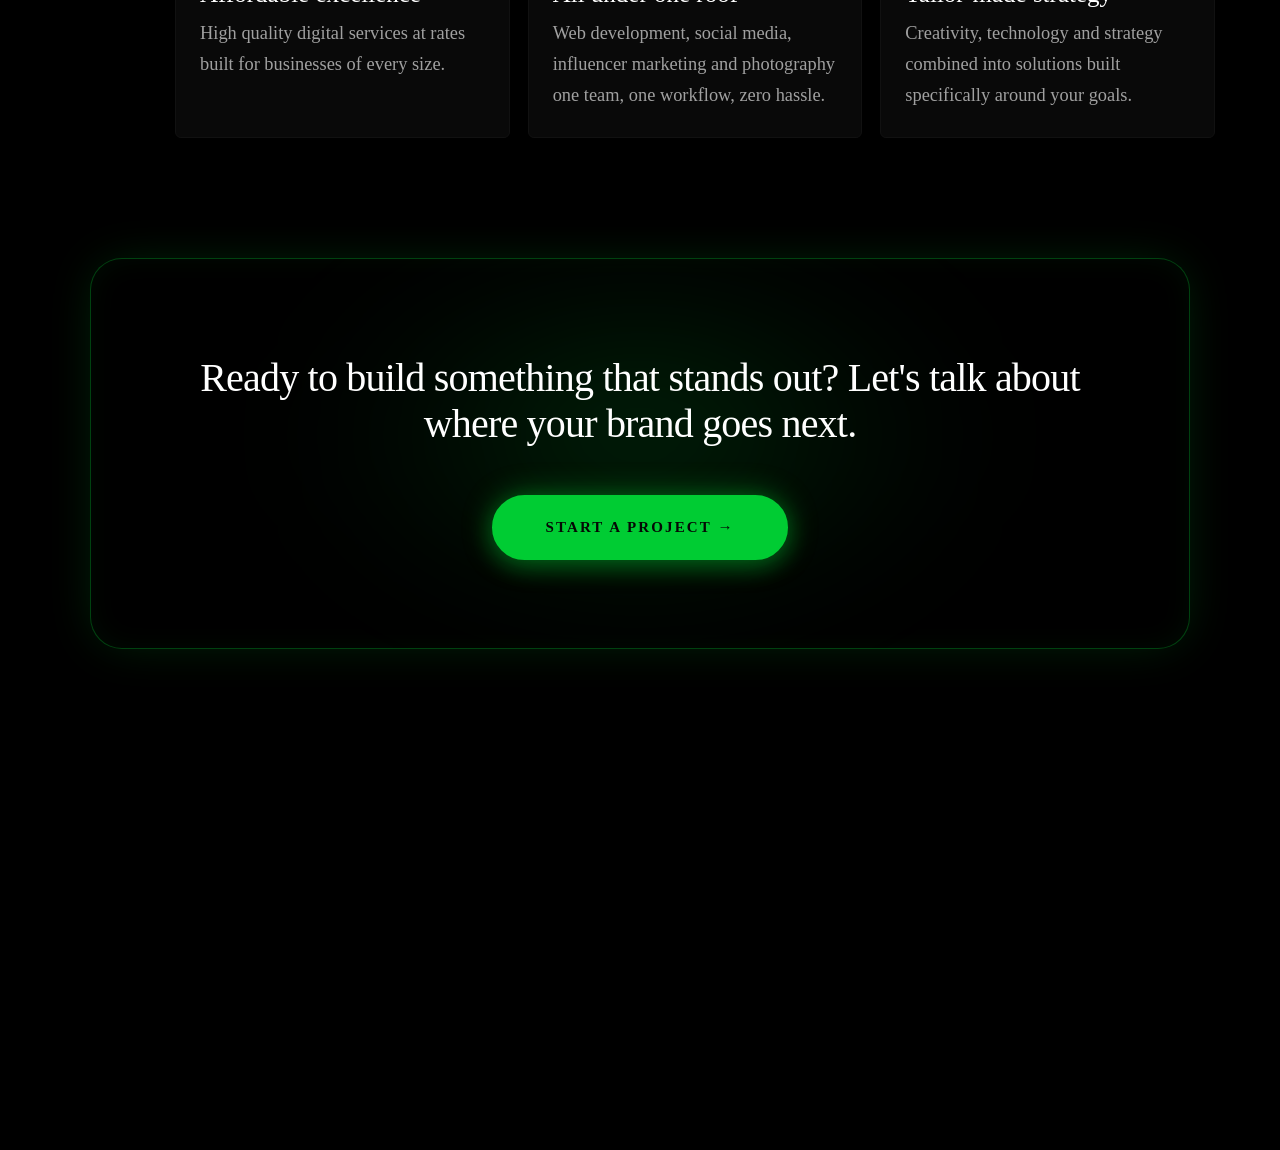
==== commit 4689f708: "Your commit message" ====
--- a/about.html
+++ b/about.html
@@ -12,7 +12,7 @@
   <meta name="publisher" content="DemuRup Media">
   <title>About DemuRup Media - Creative Marketing & Branding Agency</title>
   <link rel="canonical" href="https://demurup.com/about.html">
-  <link rel="icon" type="image/x-icon" href="Demurup Final Logo.png">
+  <link rel="icon" type="image/x-icon" href="Demurup black.png">
 
   <!-- Open Graph / Facebook -->
   <meta property="og:type" content="website">
@@ -21,14 +21,14 @@
     content="Know the story, team & vision behind DemuRup Media - India's creative marketing & branding agency helping brands redesign their future.">
   <meta property="og:url" content="https://demurup.com/about.html">
   <meta property="og:site_name" content="DemuRup Media">
-  <meta property="og:image" content="https://demurup.com/Demurup%20Final%20Logo.png">
+  <meta property="og:image" content="https://demurup.com/Demurup%20black.png">
 
   <!-- Twitter / X -->
   <meta name="twitter:card" content="summary_large_image">
   <meta name="twitter:title" content="About DemuRup Media - Creative Marketing & Branding Agency">
   <meta name="twitter:description"
     content="Know the story, team & vision behind DemuRup Media - India's creative marketing & branding agency helping brands redesign their future.">
-  <meta name="twitter:image" content="https://demurup.com/Demurup%20Final%20Logo.png">
+  <meta name="twitter:image" content="https://demurup.com/Demurup%20black.png">
   <script>
     (function () {
       const _warn = console.warn;
@@ -537,6 +537,23 @@
 
     .values-media:hover img {
       transform: scale(1.05);
+    }
+
+    /* === Values Video (replaces image) === */
+    .values-video {
+      width: 100%;
+      height: 100%;
+      object-fit: cover;
+      display: block;
+      filter: grayscale(.3) contrast(1.05) brightness(.92);
+      transition: transform 1.4s var(--ease), filter .8s var(--ease);
+      will-change: transform;
+      cursor: pointer;
+    }
+
+    .values-media:hover .values-video {
+      transform: scale(1.05);
+      filter: grayscale(0) contrast(1.08) brightness(1);
     }
 
     .values-media::after {
@@ -1118,7 +1135,7 @@
 
       <div class="hero-copy reveal reveal-delay-2">
         <h2>Welcome to <em style="color:var(--accent); font-style:normal;">DemuRup Media</em>, your ultimate destination
-          for all things digital!</h2>
+          for all things digital.</h2>
         <p class="about-intro-copy">We are a dynamic digital media house committed to bringing your brand's vision to life. Offering a diverse
           range of services, including website development, social media management, Influencer marketing, photography,
           and more all under one roof, we are here to simplify your marketing journey.</p>
@@ -1141,7 +1158,7 @@
       <!-- Main Vision Statement -->
       <div class="vision-statement-wrap reveal reveal-delay-1">
         <h3 class="vision-statement-text">
-          To be the leading <span class="accent-phrase">one-stop solution</span> for all marketing needs, empowering brands with creative, effective, and budget-friendly strategies to achieve their goals.
+          To be the leading <span class="accent-phrase"> one stop solution</span> for all marketing needs, empowering brands with creative, effective, and  strategies to achieve their goals.
         </h3>
       </div>
 
@@ -1152,10 +1169,19 @@
 
     <!-- ================= BLOCK 3: VALUES (TRANSITION 2: WHITE → BLACK) ================= -->
     <section class="values editorial-block-transition transition-to-black transition-angled" data-theme="dark">
-      <div class="values-media reveal" data-parallax>
-        <img src="https://images.unsplash.com/photo-1600880292203-757bb62b4baf?w=1400&q=80"
-          alt="DemuRup Media team meeting around a table">
-      </div>
+    <div class="values-media reveal" data-parallax>
+  <video
+    class="values-video"
+    id="valuesVideo"
+    muted
+    playsinline
+    preload="metadata"
+    loop
+    controls
+  >
+    <source src="about_vid.mp4" type="video/mp4" />
+  </video>
+</div>
 
       <div class="values-title-wrap reveal">
         <h2 class="values-title">Our <span>values</span></h2>
@@ -1169,7 +1195,7 @@
       <div class="value-cards">
         <div class="value-card reveal reveal-delay-1">
           <h4>Affordable excellence</h4>
-          <p class="value-card-copy">High-quality digital services at rates built for businesses of every size.</p>
+          <p class="value-card-copy">High quality digital services at rates built for businesses of every size.</p>
         </div>
         <div class="value-card reveal reveal-delay-2">
           <h4>All under one roof</h4>
@@ -1499,6 +1525,41 @@
   </script>
 
   <script src="script.js"></script>
+
+  <!-- Values video: hover (desktop) / tap (mobile) play-pause -->
+  <script>
+    (function () {
+      const vid = document.getElementById('valuesVideo');
+      if (!vid) return;
+
+      /* ── Desktop: play on hover, pause on leave ── */
+      function isTouch() {
+        return window.matchMedia('(hover: none), (pointer: coarse)').matches;
+      }
+
+      vid.addEventListener('mouseenter', function () {
+        if (!isTouch()) vid.play();
+      });
+
+      vid.addEventListener('mouseleave', function () {
+        if (!isTouch()) {
+          vid.pause();
+          vid.currentTime = 0;
+        }
+      });
+
+      /* ── Mobile / tablet: tap to toggle ── */
+      vid.addEventListener('click', function () {
+        if (!isTouch()) return;   /* desktop already handled above */
+        if (vid.paused) {
+          vid.play();
+        } else {
+          vid.pause();
+        }
+      });
+    })();
+  </script>
+
 </body>
 
 </html>
--- a/style.css
+++ b/style.css
@@ -1,28 +1,20 @@
 /* ── Typography System ── */
+/* — Typography System — */
+
+/* The Seasons — Regular */
 @font-face {
-  font-family: "The Seasons" !important;
-  src:
-    url("fonts/TheSeasons-Regular.woff2") format("woff2"),
-    url("fonts/TheSeasons-Regular.woff") format("woff");
+  font-family: "The Seasons";
+  src: url("Font/Fontspring-DEMO-theseasons-reg.otf") format("opentype");
   font-weight: 400;
   font-style: normal;
   font-display: swap;
 }
 
+/* The Seasons — Bold */
 @font-face {
-  font-family: "The Seasons" !important;
-  src: url("fonts/TheSeasons-Bold.woff2") format("woff2");
+  font-family: "The Seasons";
+  src: url("Font/Fontspring-DEMO-theseasons-bd.otf") format("opentype");
   font-weight: 700;
-  font-style: normal;
-  font-display: swap;
-}
-
-@font-face {
-  font-family: "Beautiful Delight";
-  src:
-    url("fonts/BeautifulDelight-Regular.woff2") format("woff2"),
-    url("fonts/BeautifulDelight-Regular.woff") format("woff");
-  font-weight: 400;
   font-style: normal;
   font-display: swap;
 }
@@ -131,6 +123,9 @@
   z-index: 9990;
   opacity: 0.28;
   background-image: url("data:image/svg+xml,%3Csvg viewBox='0 0 256 256' xmlns='http://www.w3.org/2000/svg'%3E%3Cfilter id='n'%3E%3CfeTurbulence type='fractalNoise' baseFrequency='.9' numOctaves='4' stitchTiles='stitch'/%3E%3C/filter%3E%3Crect width='100%25' height='100%25' filter='url(%23n)' opacity='.05'/%3E%3C/svg%3E");
+  /* Isolate into own compositor layer — prevents repaint of page content on scroll */
+  transform: translateZ(0);
+  will-change: transform;
 }
 
 /* ============ SECTION BACKGROUND COLORS ============ */
@@ -439,7 +434,7 @@
   align-items: center;
   justify-content: center;
   height: 44px;
-  overflow: hidden;
+  /* overflow: hidden; */
   line-height: 1;
 }
 
@@ -483,27 +478,77 @@
 
 /* Logo Sizing & Scaling (Desktop ~210px, Tablet ~190px, Mobile ~165px) */
 #main-nav .dr-nav-brand img {
-  width: 180px !important;
+  width: 160px !important;
   height: auto !important;
   max-height: none !important;
   display: block;
   object-fit: contain;
-  margin-top: 10px !important;
+  margin-top: 0px !important;
   transition:
     opacity 0.25s ease,
     filter 0.25s ease;
 }
 
+/* =========================================================
+   SUBTLE LOGO BACKDROP
+   No visible card — only soft blur behind navbar logo
+========================================================= */
+
+#main-nav .dr-nav-brand {
+  position: relative;
+  isolation: isolate;
+}
+
+/* Invisible soft blur behind logo */
+#main-nav .dr-nav-brand::before {
+  content: "";
+  position: absolute;
+
+  left: -25px;
+  right: -25px;
+  top: -18px;
+  bottom: -18px;
+
+  background: rgba(0, 0, 0, 0.01);
+
+  -webkit-backdrop-filter: blur(8px);
+  backdrop-filter: blur(8px);
+
+  /* fade the blur smoothly at edges */
+  -webkit-mask-image: radial-gradient(
+    ellipse at center,
+    #000 35%,
+    rgba(0, 0, 0, 0.75) 55%,
+    transparent 100%
+  );
+
+  mask-image: radial-gradient(
+    ellipse at center,
+    #000 35%,
+    rgba(0, 0, 0, 0.75) 55%,
+    transparent 100%
+  );
+
+  pointer-events: none;
+  z-index: -1;
+}
+
+#main-nav .dr-logo-light,
+#main-nav .dr-logo-dark {
+  position: relative;
+  z-index: 1;
+}
+
 @media (max-width: 1023px) {
   #main-nav .dr-nav-brand img {
-    width: 190px !important;
+    width: 170px !important;
     margin-top: 9px !important;
   }
 }
 
 @media (max-width: 639px) {
   #main-nav .dr-nav-brand img {
-    width: 165px !important;
+    width: 145px !important;
     margin-top: 8px !important;
   }
 }
@@ -1886,7 +1931,7 @@
   position: absolute;
   top: 50%;
   left: 50%;
-  transform: translate(-50%, -50%) scale(0);
+  transform: translate(-50%, -50%) scale(0) translateZ(0);
   width: 48px;
   height: 48px;
   background: rgba(0, 204, 51, 0.18);
@@ -2041,6 +2086,9 @@
   line-height: 1.25;
   text-decoration: none;
   padding-left: 18px;
+
+  white-space: nowrap; /* ADD THIS */
+
   transition:
     color 0.25s ease,
     transform 0.28s cubic-bezier(0.34, 1.56, 0.64, 1);
@@ -2102,7 +2150,7 @@
   transition:
     filter 0.3s cubic-bezier(0.25, 1, 0.5, 1),
     opacity 0.3s cubic-bezier(0.25, 1, 0.5, 1);
-  will-change: filter, opacity;
+  /* Removed will-change: filter, opacity — avoids promoting to compositor layer when blur isn't active */
 }
 
 /* When services panel is active on Desktop */
@@ -2305,10 +2353,10 @@
     -webkit-overflow-scrolling: touch;
   }
 
-  .dr-menu-container {
-    padding: 0 32px;
-  }
-
+ /* Move tablet/mobile menu links below the logo */
+.dr-menu-content {
+  padding-top: 95px;
+}
   .dr-menu-content {
     grid-template-columns: 1fr;
     gap: 36px;
@@ -2604,9 +2652,8 @@
 
   opacity: 1;
 
-  filter:
-    drop-shadow(0 0 20px rgba(0, 204, 51, 0.45))
-    drop-shadow(0 0 35px rgba(0, 204, 51, 0.18));
+  /* Single drop-shadow — visually identical, half the compositing cost */
+  filter: drop-shadow(0 0 20px rgba(0, 204, 51, 0.45));
 
   transition: filter 0.8s ease;
 }
@@ -2626,11 +2673,10 @@
   fill: #00cc33;
   pointer-events: none;
 
+  /* Reduced from 5 to 3 drop-shadows — core glow preserved, imperceptible outer halos removed */
   filter: drop-shadow(0 0 4px rgba(0, 204, 51, 1))
     drop-shadow(0 0 10px rgba(0, 204, 51, 1))
-    drop-shadow(0 0 15px rgba(0, 204, 51, 0.9))
-    drop-shadow(0 0 22px rgba(0, 204, 51, 0.65))
-    drop-shadow(0 0 30px rgba(0, 204, 51, 0.35));
+    drop-shadow(0 0 22px rgba(0, 204, 51, 0.55));
 }
 
 /* Different timing for each arc */
@@ -2729,7 +2775,7 @@
 .dr-svg-text {
  font-family: "The Seasons" !important;
   font-weight: 1000;
-  text-transform: uppercase;
+  /* text-transform: uppercase; */
   letter-spacing: -0.025em;
   fill: #ffffff;
   text-shadow: 0px 4px 0px #00cc33;
@@ -5960,17 +6006,19 @@
 
 @media (max-width: 480px) {
   .dr-brand-marquee {
-    padding: 14px 0;
+    padding: 16px 0;
   }
 
   .dr-brand-marquee__group {
-    gap: 28px;
-    padding-right: 28px;
+    gap: 34px;
+    padding-right: 34px;
   }
 
   .dr-brand-marquee__logo {
-    height: 26px;
-    max-width: 95px;
+    height: 38px;
+    width: auto;
+    max-width: 125px;
+    object-fit: contain;
   }
 }
 
@@ -6847,7 +6895,15 @@
 
     filter:
       drop-shadow(0 2px 2px rgba(0, 0, 0, 0.90));
-  }
+
+    transform-box: fill-box;
+    transform-origin: center;
+  }
+
+  .dr-mobile-orbit-svg text.dr-mobile-label:nth-of-type(1) { transform: translateX(50px); }
+  .dr-mobile-orbit-svg text.dr-mobile-label:nth-of-type(3) { transform: translateX(-40px); }
+  .dr-mobile-orbit-svg text.dr-mobile-label:nth-of-type(4) { transform: translateX(40px); }
+  .dr-mobile-orbit-svg text.dr-mobile-label:nth-of-type(6) { transform: translateX(-40px); }
 
 
   /* =================================================
@@ -6883,30 +6939,24 @@
   /* =================================================
      CENTER HEADLINE
   ================================================= */
- .dr-hero-headline-wrap {
-    transform: scale(2);
-    transform-origin: center center;
+  .dr-hero-headline-wrap {
+    transform: none;
+    width: 100vw;
+    display: flex;
+    justify-content: center;
+    align-items: center;
   }
 
   .dr-headline-curved-svg {
     position: absolute;
-
-    width: 76%;
-
+    width: clamp(280px, 85vw, 400px) !important;
     left: 50%;
     top: 49%;
-
-    transform:
-      translate(-50%, -50%)
-      scale(1.18) !important;
-
+    transform: translate(-50%, -50%) !important;
     transform-origin: center center;
     transform-box: fill-box;
-
     z-index: 5;
-
     text-rendering: geometricPrecision;
-
     filter:
       drop-shadow(0 5px 3px rgba(0, 0, 0, 0.92))
       drop-shadow(0 8px 8px rgba(0, 204, 51, 0.14));
@@ -7033,4 +7083,312 @@
 
 
 
-
+/* ============================================================
+   PERFORMANCE OPTIMIZATIONS — DO NOT REMOVE
+   These rules improve compositing, painting, and rendering
+   without changing any visible design or animation.
+============================================================ */
+
+/* Promote marquee tracks to own compositor layers.
+   Prevents the continuous translateX animation from triggering
+   repaints of surrounding elements. */
+.mq-track,
+.dr-brand-marquee__track {
+  transform: translateZ(0);
+  backface-visibility: hidden;
+  -webkit-backface-visibility: hidden;
+}
+
+/* Contain storyboard layout so its complex animations do not
+   invalidate page layout during scroll. */
+#about .about-storyboard-stage {
+  contain: layout;
+}
+
+/* iOS smooth momentum scrolling */
+html, body {
+  -webkit-overflow-scrolling: touch;
+}
+
+/* Reduce touch-action to allow browser input handler thread to
+   process scroll without waiting for JS on marquee sections. */
+.mq-wrap,
+.dr-brand-marquee {
+  touch-action: pan-y;
+}
+
+/* Footer: skip rendering until near viewport on initial load. */
+footer[data-theme] {
+  content-visibility: auto;
+  contain-intrinsic-size: 0 400px;
+}
+
+/* Reduce paint cost of dr-node-label: keep only essential shadow */
+.dr-node-label {
+  filter: drop-shadow(0 2px 3px rgba(0, 0, 0, 0.85));
+}
+
+.dr-service-node:hover .dr-node-label {
+  filter: drop-shadow(0 0 5px rgba(0, 204, 51, 0.55))
+    drop-shadow(0 2px 3px rgba(0, 0, 0, 0.85));
+}
+
+/* Reduced motion: marquee shows as static */
+@media (prefers-reduced-motion: reduce) {
+  .mq-track,
+  .dr-brand-marquee__track {
+    animation-play-state: paused !important;
+  }
+}
+
+
+/* ============================================================
+   FINAL MOBILE RESPONSIVENESS & CROSS-DEVICE POLISH
+   All rules below are ADDITIVE only. No existing rules changed.
+   Desktop (>=1025px) is completely unaffected.
+============================================================ */
+
+/* 1. iOS Safe Area — WhatsApp floating button */
+.wa-float {
+  bottom: max(24px, calc(env(safe-area-inset-bottom) + 16px));
+  right:  max(24px, calc(env(safe-area-inset-right)  + 16px));
+}
+
+/* 2. iOS Safe Area — Fixed Navbar top padding */
+#main-nav {
+  padding-top: env(safe-area-inset-top);
+}
+
+/* 3. Splash viewport lock — iOS Safari fix (100vh clips below browser bar) */
+body.dr-splash-active {
+  height: 100svh !important;
+}
+
+/* 4. Splash stage — prevent horizontal overflow on any screen */
+.dr-splash-stage {
+  overflow: hidden;
+}
+
+/* 5. Navbar landscape safe area (notch on left in landscape) */
+@media (max-width: 1024px) and (orientation: landscape) {
+  #main-nav > div {
+    padding-left:  max(20px, calc(env(safe-area-inset-left)  + 16px));
+    padding-right: max(20px, calc(env(safe-area-inset-right) + 16px));
+  }
+}
+
+/* 6. Hero — allow auto height in landscape so content doesn't clip */
+@media (max-width: 768px) and (orientation: landscape) {
+  .dr-hero,
+  .dr-hero-stage {
+    height: auto !important;
+    min-height: 100svh;
+  }
+}
+
+/* 7. Portfolio cred-card — reduce tight padding on mobile */
+@media (max-width: 640px) {
+  .cred-card {
+    padding: 1.5rem !important;
+  }
+
+  .cred-card h3 {
+    font-size: clamp(1.8rem, 8vw, 2.5rem) !important;
+  }
+
+  #dr-portfolio-request-trigger {
+    width: 100%;
+    justify-content: center;
+  }
+}
+
+/* 8. Service bcard — slight padding reduction on 360px and below */
+@media (max-width: 360px) {
+  .bcard {
+    padding: 1.25rem !important;
+  }
+}
+
+/* 9. Industry grid — single column on very small screens */
+@media (max-width: 360px) {
+  #industries .grid {
+    grid-template-columns: 1fr !important;
+  }
+}
+
+/* 10. Testimonial slider — prevent horizontal overflow */
+.tslider {
+  overflow: hidden;
+  width: 100%;
+}
+
+.tslider-track {
+  display: flex;
+  overflow: hidden;
+  width: 100%;
+}
+
+.tslide {
+  min-width: 100%;
+  width: 100%;
+  flex-shrink: 0;
+  box-sizing: border-box;
+}
+
+/* Testimonial cards stack on mobile */
+@media (max-width: 767px) {
+  .tslide .grid {
+    grid-template-columns: 1fr !important;
+  }
+}
+
+/* 11. Marquee wrap — prevent any horizontal overflow flash */
+.mq-wrap {
+  position: relative;
+  max-width: 100vw;
+  overflow-x: hidden;
+}
+
+/* 12. Brand marquee — horizontal overflow guard */
+.dr-brand-marquee {
+  max-width: 100vw;
+}
+
+/* 13. Client logo grid — limit on very small screens */
+@media (max-width: 375px) {
+  .client-logo-container img {
+    max-height: 55px !important;
+  }
+}
+
+/* 14. Hero and About — horizontal overflow guard */
+#hero {
+  overflow-x: hidden;
+}
+
+#about {
+  overflow-x: hidden;
+}
+
+/* 15. About storyboard — max-width containment */
+#about .about-storyboard-stage {
+  max-width: 100%;
+  overflow: hidden;
+}
+
+#about .about-storyboard-svg {
+  max-width: 100%;
+}
+
+/* 16. Footer mobile safe area */
+@media (max-width: 991px) {
+  footer.border-t {
+    padding-bottom: max(24px, calc(env(safe-area-inset-bottom) + 16px)) !important;
+  }
+}
+
+/* 17. Tap highlight suppression on interactive card elements */
+.bcard,
+.ind-pill,
+.tcard,
+.wa-float,
+.btn-lime,
+.btn-outline,
+.logo-card,
+.dr-mf-service-item,
+.dr-mf-social-btn,
+.dr-mf-contact-card,
+.dr-mf-qlink {
+  -webkit-tap-highlight-color: transparent;
+}
+
+/* 18. WhatsApp label — hidden on touch-only devices */
+@media (hover: none) and (pointer: coarse) {
+  .wa-float-label {
+    display: none;
+  }
+}
+
+/* 19. Landscape safe area for WhatsApp button */
+@media (orientation: landscape) and (max-width: 1024px) {
+  .wa-float {
+    bottom: max(16px, calc(env(safe-area-inset-bottom) + 12px));
+    right:  max(16px, calc(env(safe-area-inset-right)  + 16px));
+  }
+}
+
+/* 20. Section headings — prevent word overflow on very small screens */
+@media (max-width: 640px) {
+  section h2 {
+    word-break: break-word;
+    overflow-wrap: break-word;
+    hyphens: auto;
+  }
+}
+
+/* 21. About CTA — minimum tappable size on mobile */
+@media (max-width: 640px) {
+  #about .about-btn-cta {
+    min-height: 48px;
+    padding: 0.8rem 1.5rem;
+  }
+}
+
+/* 22. Popup modal — safe area in landscape orientation */
+@media (orientation: landscape) and (max-width: 1024px) {
+  #dr-popup-overlay {
+    padding-left:  max(16px, calc(env(safe-area-inset-left)  + 12px));
+    padding-right: max(16px, calc(env(safe-area-inset-right) + 12px));
+  }
+}
+
+/* 23. Full-screen menu overlay — safe area awareness */
+.dr-menu-overlay {
+  padding-top:    env(safe-area-inset-top);
+  padding-bottom: env(safe-area-inset-bottom);
+  padding-left:   env(safe-area-inset-left);
+  padding-right:  env(safe-area-inset-right);
+}
+
+/* 24. Marquee overflow — mobile specific clipping */
+@media (max-width: 768px) {
+  .mq-wrap {
+    overflow: hidden;
+  }
+}
+
+
+/* =========================================================
+   ABOUT ANIMATION — iPHONE / SAFARI FIX
+========================================================= */
+
+#about .about-storyboard-stage {
+  overflow: hidden;
+  max-width: 100%;
+}
+
+#about .about-storyboard-svg {
+  display: block;
+  width: 100%;
+  max-width: 100%;
+  height: auto;
+  overflow: visible;
+
+  -webkit-transform: translateZ(0);
+  transform: translateZ(0);
+}
+
+#about .dr-sb-world,
+#about .dr-sb-shard,
+#about .dr-sb-core-group,
+#about .dr-sb-portal-window,
+#about .dr-sb-crack-fx {
+  -webkit-transform-box: fill-box;
+  transform-box: fill-box;
+
+  -webkit-backface-visibility: hidden;
+  backface-visibility: hidden;
+
+  will-change: transform, opacity;
+}
+
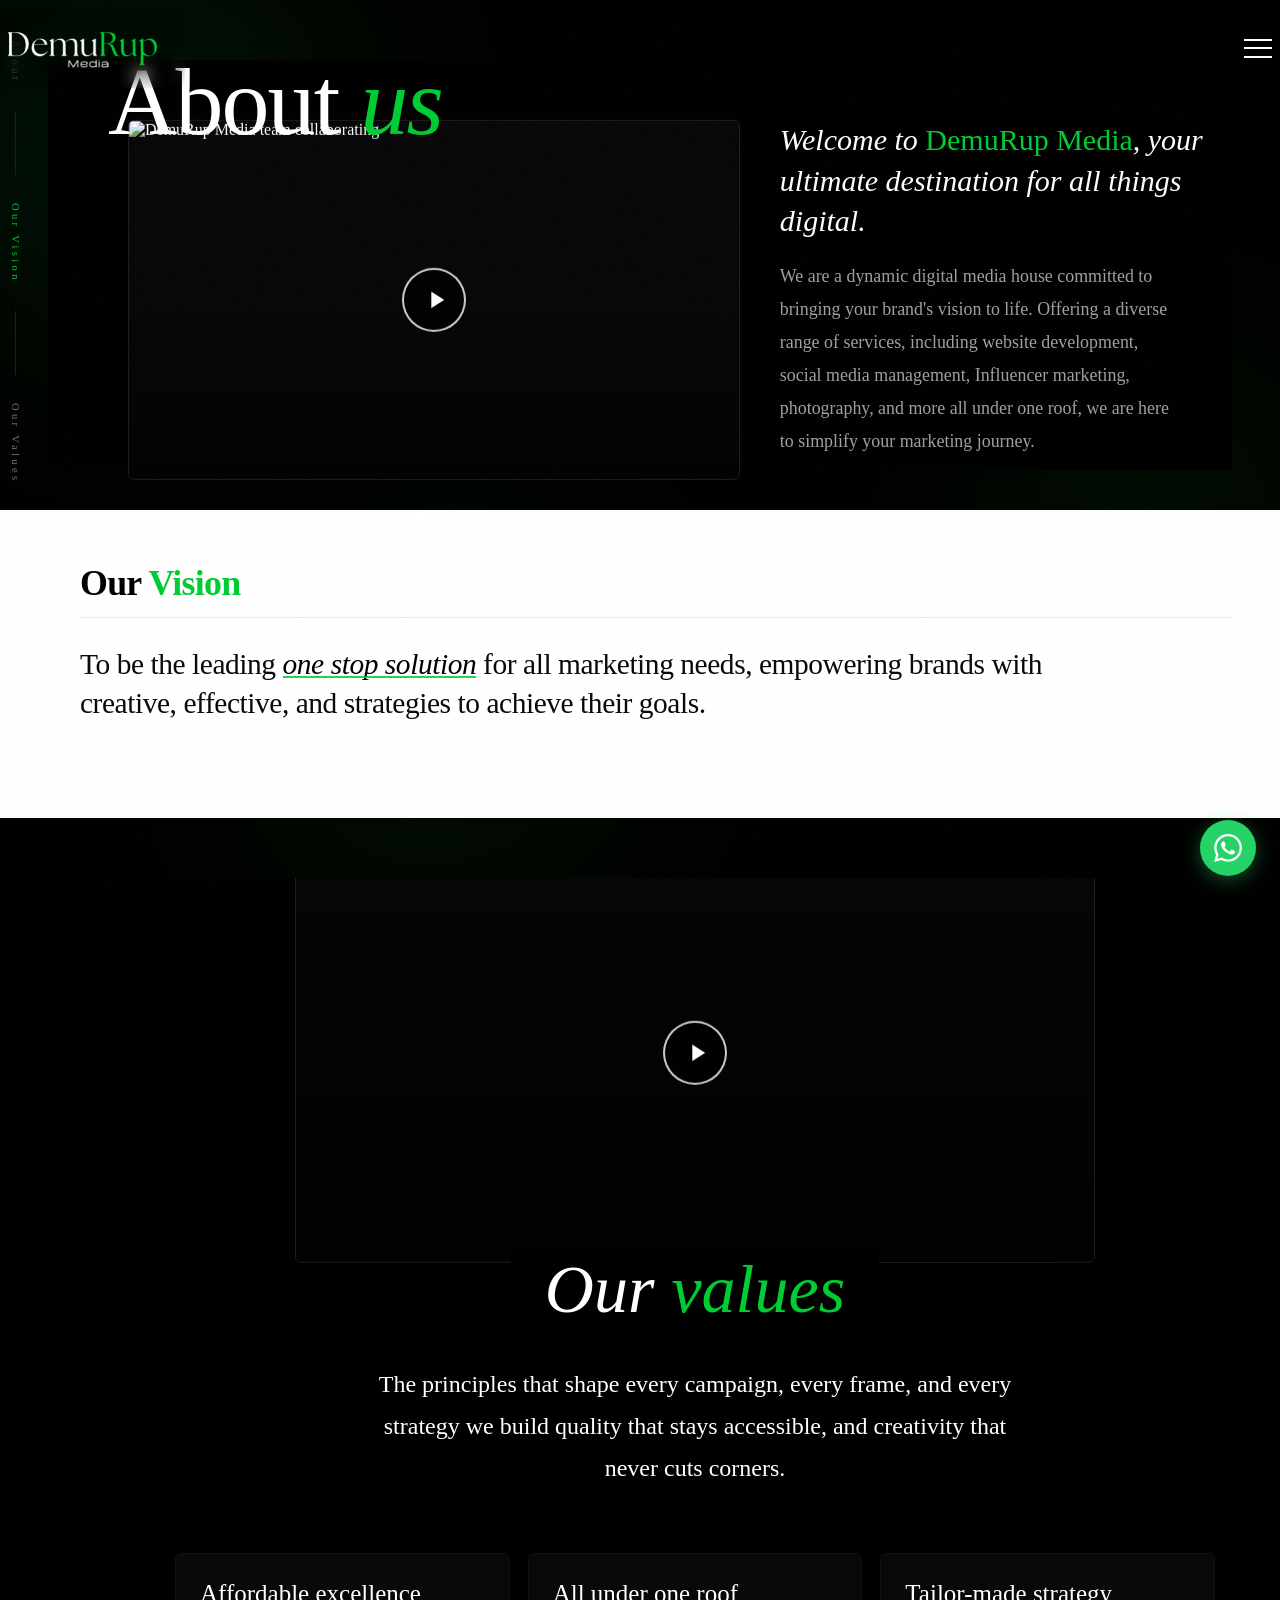
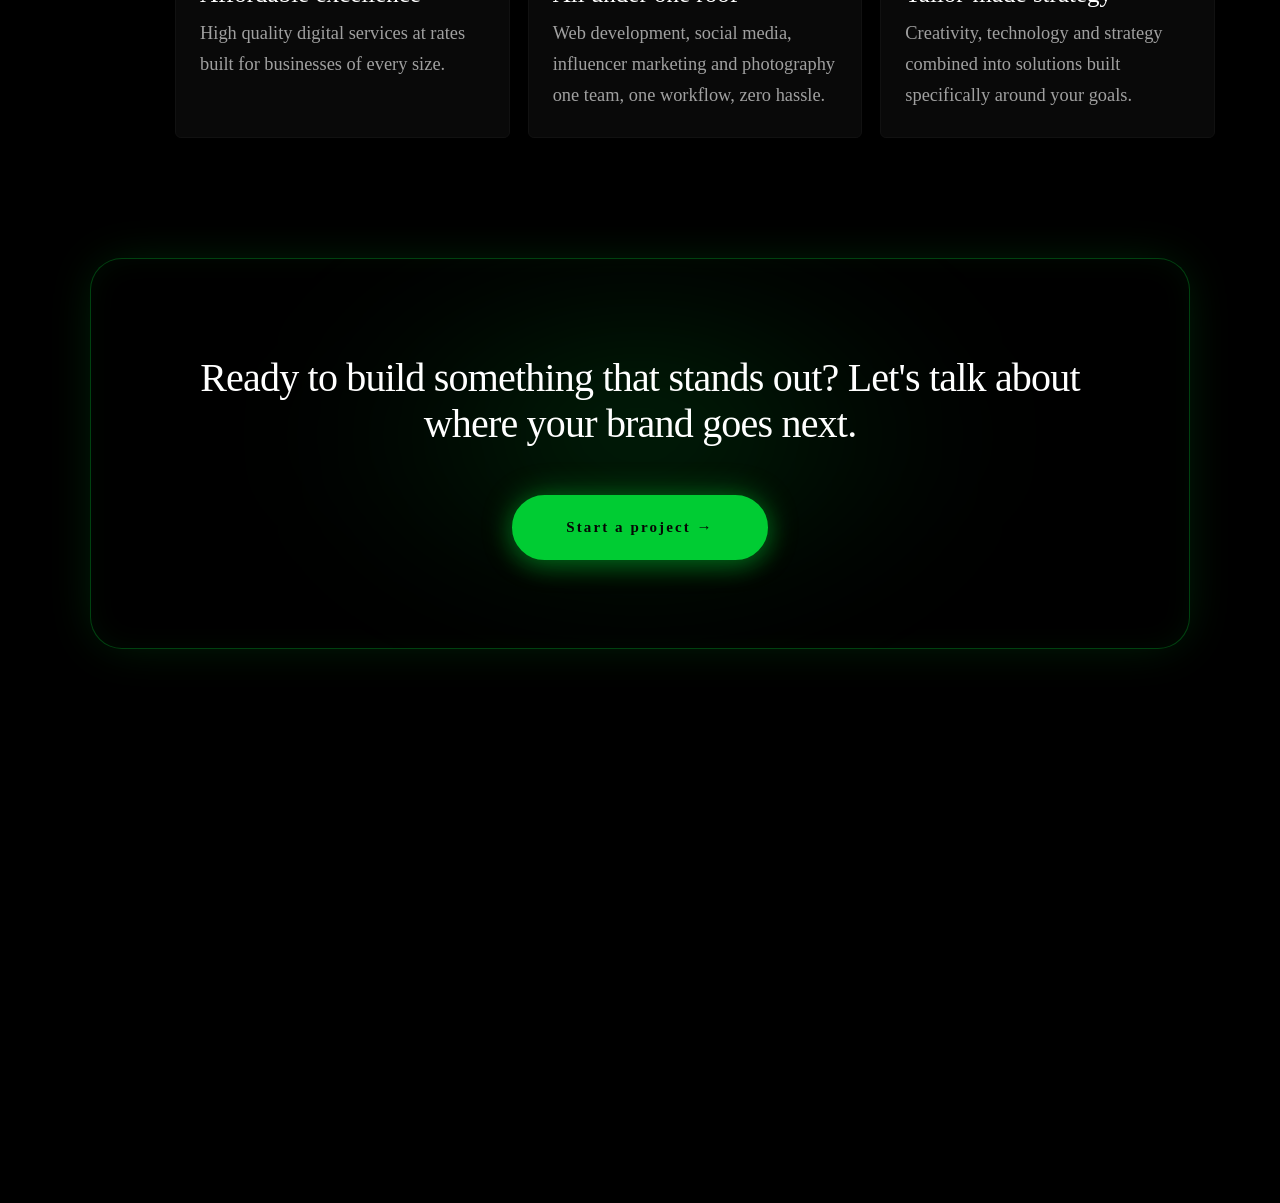
==== commit ab24aaad: "Initial commit" ====
--- a/about.html
+++ b/about.html
@@ -7,12 +7,13 @@
   <meta name="robots" content="index, follow">
   <meta name="description"
     content="Know the story, team & vision behind DemuRup Media - India's creative marketing & branding agency helping brands redesign their future.">
-  <meta name="keywords" content="creative marketing agency about us, branding agency india, digital marketing team vapi">
+  <meta name="keywords"
+    content="creative marketing agency about us, branding agency india, digital marketing team vapi">
   <meta name="author" content="DemuRup Media">
   <meta name="publisher" content="DemuRup Media">
   <title>About DemuRup Media - Creative Marketing & Branding Agency</title>
   <link rel="canonical" href="https://demurup.com/about.html">
-  <link rel="icon" type="image/x-icon" href="Demurup black.png">
+  <link rel="icon" type="image/x-icon" sizes="512x512" href="favicon.png" />
 
   <!-- Open Graph / Facebook -->
   <meta property="og:type" content="website">
@@ -203,7 +204,7 @@
       font-family: "The Seasons" !important;
       font-size: 10.5px;
       letter-spacing: .32em;
-      text-transform: uppercase;
+      /* text-transform: uppercase; */
       color: var(--translucent);
       transition: color .4s var(--ease);
     }
@@ -260,7 +261,7 @@
       font-family: "The Seasons" !important;
       font-size: 11px;
       letter-spacing: .3em;
-      text-transform: uppercase;
+      /* text-transform: uppercase; */
       color: var(--accent);
       display: flex;
       align-items: center;
@@ -421,7 +422,7 @@
       font-size: clamp(26px, 2.8vw, 42px);
       line-height: 1.1;
       letter-spacing: -0.02em;
-      text-transform: uppercase;
+      /* text-transform: uppercase; */
       color: #000000;
     }
 
@@ -496,7 +497,7 @@
       font-size: 11px;
       font-weight: 700;
       letter-spacing: 0.2em;
-      text-transform: uppercase;
+      /* text-transform: uppercase; */
       color: rgba(0, 0, 0, 0.45);
     }
 
@@ -619,6 +620,52 @@
       border-color: rgba(0, 204, 51, .4);
       background: var(--card);
       box-shadow: 0 20px 40px -20px rgba(0, 204, 51, .18);
+    }
+
+    /* === YouTube Video Integration === */
+    .dr-yt-video {
+      cursor: pointer;
+    }
+    
+    .dr-yt-play {
+      position: absolute;
+      top: 50%;
+      left: 50%;
+      transform: translate(-50%, -50%);
+      width: 64px;
+      height: 64px;
+      background: rgba(0, 0, 0, 0.6);
+      border-radius: 50%;
+      display: flex;
+      align-items: center;
+      justify-content: center;
+      border: 2px solid rgba(255, 255, 255, 0.8);
+      color: #fff;
+      z-index: 10;
+      transition: background 0.3s ease, transform 0.3s ease;
+      cursor: pointer;
+    }
+    
+    .dr-yt-play svg {
+      width: 28px;
+      height: 28px;
+      margin-left: 4px; /* visually center play triangle */
+    }
+    
+    .dr-yt-video:hover .dr-yt-play {
+      background: rgba(0, 204, 51, 0.9);
+      border-color: #00cc33;
+      transform: translate(-50%, -50%) scale(1.1);
+    }
+    
+    .dr-yt-iframe {
+      position: absolute;
+      top: 0;
+      left: 0;
+      width: 100%;
+      height: 100%;
+      border: 0;
+      z-index: 20;
     }
 
     .value-num {
@@ -692,6 +739,7 @@
         opacity: 0.75;
         transform: translate(-50%, -50%) scale(0.96);
       }
+
       100% {
         opacity: 1;
         transform: translate(-50%, -50%) scale(1.06);
@@ -724,7 +772,7 @@
       font-size: 15px;
       font-weight: 700;
       letter-spacing: 0.14em;
-      text-transform: uppercase;
+      /* text-transform: uppercase; */
       color: #050805;
       background: var(--accent);
       border: 2px solid var(--accent);
@@ -755,6 +803,7 @@
     }
 
     @media (prefers-reduced-motion: reduce) {
+
       .about-lead-magnet,
       .about-lead-magnet::before,
       .about-lead-magnet a.cta {
@@ -1043,8 +1092,10 @@
               <!-- Mobile/Tablet Accordion Dropdown -->
               <div class="dr-services-accordion" id="dr-services-accordion" aria-hidden="true">
                 <ul class="dr-services-accordion-list">
-                  <li><a href="Social Media Management.html" class="dr-service-item-link">Social Media Management</a></li>
-                  <li><a href="Web Design & Development.html" class="dr-service-item-link">Web Design & Development</a></li>
+                  <li><a href="Social Media Management.html" class="dr-service-item-link">Social Media Management</a>
+                  </li>
+                  <li><a href="Web Design & Development.html" class="dr-service-item-link">Web Design & Development</a>
+                  </li>
                   <li><a href="Branding.html" class="dr-service-item-link">Branding</a></li>
                   <li><a href="SEO.html" class="dr-service-item-link">SEO</a></li>
                   <li><a href="Performance Marketing.html" class="dr-service-item-link">Performance Marketing</a></li>
@@ -1126,9 +1177,11 @@
       <div class="hero-media-wrapper reveal">
         <h1 class="display-overlay">About <em>us</em></h1>
         <div class="hero-media">
-          <div class="img-card" data-parallax>
-            <img src="https://images.unsplash.com/photo-1522071820081-009f0129c71c?w=1000&q=80"
-              alt="DemuRup Media team collaborating">
+          <div class="img-card dr-yt-video" data-parallax data-youtube-id="Y-tW73-E-Gk">
+            <img src="https://img.youtube.com/vi/Y-tW73-E-Gk/maxresdefault.jpg" class="dr-yt-thumbnail" alt="DemuRup Media team collaborating">
+            <button class="dr-yt-play" aria-label="Play Video">
+              <svg viewBox="0 0 24 24" fill="currentColor"><path d="M8 5v14l11-7z"/></svg>
+            </button>
           </div>
         </div>
       </div>
@@ -1136,7 +1189,8 @@
       <div class="hero-copy reveal reveal-delay-2">
         <h2>Welcome to <em style="color:var(--accent); font-style:normal;">DemuRup Media</em>, your ultimate destination
           for all things digital.</h2>
-        <p class="about-intro-copy">We are a dynamic digital media house committed to bringing your brand's vision to life. Offering a diverse
+        <p class="about-intro-copy">We are a dynamic digital media house committed to bringing your brand's vision to
+          life. Offering a diverse
           range of services, including website development, social media management, Influencer marketing, photography,
           and more all under one roof, we are here to simplify your marketing journey.</p>
       </div>
@@ -1151,14 +1205,15 @@
       <!-- Editorial Header Row -->
       <div class="vision-header-row reveal">
         <div class="vision-header-left">
-          <h2 class="vision-title">OUR <span>VISION</span></h2>
+          <h2 class="vision-title">Our <span>Vision</span></h2>
         </div>
       </div>
 
       <!-- Main Vision Statement -->
       <div class="vision-statement-wrap reveal reveal-delay-1">
         <h3 class="vision-statement-text">
-          To be the leading <span class="accent-phrase"> one stop solution</span> for all marketing needs, empowering brands with creative, effective, and  strategies to achieve their goals.
+          To be the leading <span class="accent-phrase"> one stop solution</span> for all marketing needs, empowering
+          brands with creative, effective, and strategies to achieve their goals.
         </h3>
       </div>
 
@@ -1169,26 +1224,19 @@
 
     <!-- ================= BLOCK 3: VALUES (TRANSITION 2: WHITE → BLACK) ================= -->
     <section class="values editorial-block-transition transition-to-black transition-angled" data-theme="dark">
-    <div class="values-media reveal" data-parallax>
-  <video
-    class="values-video"
-    id="valuesVideo"
-    muted
-    playsinline
-    preload="metadata"
-    loop
-    controls
-  >
-    <source src="about_vid.mp4" type="video/mp4" />
-  </video>
-</div>
+      <div class="values-media reveal dr-yt-video" data-parallax data-youtube-id="Y-tW73-E-Gk">
+        <img src="https://img.youtube.com/vi/Y-tW73-E-Gk/maxresdefault.jpg" class="dr-yt-thumbnail" alt="DemuRup Media values video">
+        <button class="dr-yt-play" aria-label="Play Video">
+          <svg viewBox="0 0 24 24" fill="currentColor"><path d="M8 5v14l11-7z"/></svg>
+        </button>
+      </div>
 
       <div class="values-title-wrap reveal">
         <h2 class="values-title">Our <span>values</span></h2>
       </div>
 
       <p class="values-lede reveal reveal-delay-1">
-        The principles that shape every campaign, every frame, and every strategy we build  quality that stays
+        The principles that shape every campaign, every frame, and every strategy we build quality that stays
         accessible, and creativity that never cuts corners.
       </p>
 
@@ -1199,19 +1247,22 @@
         </div>
         <div class="value-card reveal reveal-delay-2">
           <h4>All under one roof</h4>
-          <p class="value-card-copy">Web development, social media, influencer marketing and photography  one team, one workflow, zero hassle.
+          <p class="value-card-copy">Web development, social media, influencer marketing and photography one team, one
+            workflow, zero hassle.
           </p>
         </div>
         <div class="value-card reveal reveal-delay-3">
           <h4>Tailor-made strategy</h4>
-          <p class="value-card-copy">Creativity, technology and strategy combined into solutions built specifically around your goals.</p>
+          <p class="value-card-copy">Creativity, technology and strategy combined into solutions built specifically
+            around your goals.</p>
         </div>
       </div>
     </section>
 
     <!-- ================= LEAD MAGNET SECTION ================= -->
     <section class="about-lead-magnet reveal" data-theme="dark">
-      <p class="about-lead-magnet-statement">Ready to build something that stands out? Let's talk about where your brand goes next.</p>
+      <p class="about-lead-magnet-statement">Ready to build something that stands out? Let's talk about where your brand
+        goes next.</p>
       <a href="index.html#contact-section" class="cta about-lead-magnet-cta">Start a project →</a>
     </section>
 
@@ -1261,7 +1312,7 @@
 
         <!-- Services -->
         <div>
-          <div class="slabel mb-5 text-white">OUR SERVICES</div>
+          <div class="slabel mb-5 text-white">Our Services</div>
           <ul class="space-y-3">
             <li>
               <a href="Social Media Management.html"
@@ -1292,7 +1343,7 @@
 
         <!-- Company / Quick links -->
         <div>
-          <div class="slabel mb-5 text-white">Quick links</div>
+          <div class="slabel mb-5 text-white">Quick Links</div>
           <ul class="space-y-3">
             <li>
               <a href="about.html" class="text-white hover:text-lime text-sm transition-colors duration-200">About</a>
@@ -1333,19 +1384,25 @@
             <img src="main logo.png" alt="DemuRup Media" class="dr-mf-logo" />
           </div>
           <div class="dr-mf-socials">
-            <a href="https://instagram.com/demurup_media" target="_blank" rel="noopener" class="dr-mf-social-btn" aria-label="Instagram">
+            <a href="https://instagram.com/demurup_media" target="_blank" rel="noopener" class="dr-mf-social-btn"
+              aria-label="Instagram">
               <svg width="16" height="16" fill="currentColor" viewBox="0 0 24 24">
-                <path d="M12 2.163c3.204 0 3.584.012 4.85.07 3.252.148 4.771 1.691 4.919 4.919.058 1.265.069 1.645.069 4.849 0 3.205-.012 3.584-.069 4.849-.149 3.225-1.664 4.771-4.919 4.919-1.266.058-1.644.07-4.85.07-3.204 0-3.584-.012-4.849-.07-3.26-.149-4.771-1.699-4.919-4.92-.058-1.265-.07-1.644-.07-4.849 0-3.204.013-3.583.07-4.849.149-3.227 1.664-4.771 4.919-4.919 1.266-.057 1.645-.069 4.849-.069zm0-2.163c-3.259 0-3.667.014-4.947.072-4.358.2-6.78 2.618-6.98 6.98-.059 1.281-.073 1.689-.073 4.948 0 3.259.014 3.668.072 4.948.2 4.358 2.618 6.78 6.98 6.98 1.281.058 1.689.072 4.948.072 3.259 0 3.668-.014 4.948-.072 4.354-.2 6.782-2.618 6.979-6.98.059-1.28.073-1.689.073-4.948 0-3.259-.014-3.667-.072-4.947-.196-4.354-2.617-6.78-6.979-6.98-1.281-.059-1.69-.073-4.949-.073zm0 5.838c-3.403 0-6.162 2.759-6.162 6.162s2.759 6.163 6.162 6.163 6.162-2.759 6.162-6.163c0-3.403-2.759-6.162-6.162-6.162zm0 10.162c-2.209 0-4-1.79-4-4 0-2.209 1.791-4 4-4s4 1.791 4 4c0 2.21-1.791 4-4 4zm6.406-11.845c-.796 0-1.441.645-1.441 1.44s.645 1.44 1.441 1.44c.795 0 1.439-.645 1.439-1.44s-.644-1.44-1.439-1.44z" />
+                <path
+                  d="M12 2.163c3.204 0 3.584.012 4.85.07 3.252.148 4.771 1.691 4.919 4.919.058 1.265.069 1.645.069 4.849 0 3.205-.012 3.584-.069 4.849-.149 3.225-1.664 4.771-4.919 4.919-1.266.058-1.644.07-4.85.07-3.204 0-3.584-.012-4.849-.07-3.26-.149-4.771-1.699-4.919-4.92-.058-1.265-.07-1.644-.07-4.849 0-3.204.013-3.583.07-4.849.149-3.227 1.664-4.771 4.919-4.919 1.266-.057 1.645-.069 4.849-.069zm0-2.163c-3.259 0-3.667.014-4.947.072-4.358.2-6.78 2.618-6.98 6.98-.059 1.281-.073 1.689-.073 4.948 0 3.259.014 3.668.072 4.948.2 4.358 2.618 6.78 6.98 6.98 1.281.058 1.689.072 4.948.072 3.259 0 3.668-.014 4.948-.072 4.354-.2 6.782-2.618 6.979-6.98.059-1.28.073-1.689.073-4.948 0-3.259-.014-3.667-.072-4.947-.196-4.354-2.617-6.78-6.979-6.98-1.281-.059-1.69-.073-4.949-.073zm0 5.838c-3.403 0-6.162 2.759-6.162 6.162s2.759 6.163 6.162 6.163 6.162-2.759 6.162-6.163c0-3.403-2.759-6.162-6.162-6.162zm0 10.162c-2.209 0-4-1.79-4-4 0-2.209 1.791-4 4-4s4 1.791 4 4c0 2.21-1.791 4-4 4zm6.406-11.845c-.796 0-1.441.645-1.441 1.44s.645 1.44 1.441 1.44c.795 0 1.439-.645 1.439-1.44s-.644-1.44-1.439-1.44z" />
               </svg>
             </a>
-            <a href="https://linkedin.com/company/demurup-media" target="_blank" rel="noopener" class="dr-mf-social-btn" aria-label="LinkedIn">
+            <a href="https://linkedin.com/company/demurup-media" target="_blank" rel="noopener" class="dr-mf-social-btn"
+              aria-label="LinkedIn">
               <svg width="16" height="16" fill="currentColor" viewBox="0 0 24 24">
-                <path d="M20.447 20.452h-3.554v-5.569c0-1.328-.027-3.037-1.852-3.037-1.853 0-2.136 1.445-2.136 2.939v5.667H9.351V9h3.414v1.561h.046c.477-.9 1.637-1.85 3.37-1.85 3.601 0 4.267 2.37 4.267 5.455v6.286zM5.337 7.433c-1.144 0-2.063-.926-2.063-2.065 0-1.138.92-2.063 2.063-2.063 1.14 0 2.064.925 2.064 2.063 0 1.139-.925 2.065-2.064 2.065zm1.782 13.019H3.555V9h3.564v11.452zM22.225 0H1.771C.792 0 0 .774 0 1.729v20.542C0 23.227.792 24 1.771 24h20.451C23.2 24 24 23.227 24 22.271V1.729C24 .774 23.2 0 22.222 0h.003z" />
+                <path
+                  d="M20.447 20.452h-3.554v-5.569c0-1.328-.027-3.037-1.852-3.037-1.853 0-2.136 1.445-2.136 2.939v5.667H9.351V9h3.414v1.561h.046c.477-.9 1.637-1.85 3.37-1.85 3.601 0 4.267 2.37 4.267 5.455v6.286zM5.337 7.433c-1.144 0-2.063-.926-2.063-2.065 0-1.138.92-2.063 2.063-2.063 1.14 0 2.064.925 2.064 2.063 0 1.139-.925 2.065-2.064 2.065zm1.782 13.019H3.555V9h3.564v11.452zM22.225 0H1.771C.792 0 0 .774 0 1.729v20.542C0 23.227.792 24 1.771 24h20.451C23.2 24 24 23.227 24 22.271V1.729C24 .774 23.2 0 22.222 0h.003z" />
               </svg>
             </a>
-            <a href="https://wa.me/919586569990" target="_blank" rel="noopener" class="dr-mf-social-btn" aria-label="WhatsApp">
+            <a href="https://wa.me/919586569990" target="_blank" rel="noopener" class="dr-mf-social-btn"
+              aria-label="WhatsApp">
               <svg width="16" height="16" fill="currentColor" viewBox="0 0 24 24">
-                <path d="M17.472 14.382c-.297-.149-1.758-.867-2.03-.967-.273-.099-.471-.148-.67.15-.197.297-.767.966-.94 1.164-.173.199-.347.223-.644.075-.297-.15-1.255-.463-2.39-1.475-.883-.788-1.48-1.761-1.653-2.059-.173-.297-.018-.458.13-.606.134-.133.298-.347.446-.52.149-.174.198-.298.298-.497.099-.198.05-.371-.025-.52-.075-.149-.669-1.612-.916-2.207-.242-.579-.487-.5-.669-.51-.173-.008-.371-.01-.57-.01-.198 0-.52.074-.792.372-.272.297-1.04 1.016-1.04 2.479 0 1.462 1.065 2.875 1.213 3.074.149.198 2.096 3.2 5.077 4.487.709.306 1.262.489 1.694.625.712.227 1.36.195 1.871.118.571-.085 1.758-.719 2.006-1.413.248-.694.248-1.289.173-1.413-.074-.124-.272-.198-.57-.347m-5.421 7.403h-.004a9.87 9.87 0 01-5.031-1.378l-.361-.214-3.741.982.998-3.648-.235-.374a9.86 9.86 0 01-1.51-5.26c.001-5.45 4.436-9.884 9.888-9.884 2.64 0 5.122 1.03 6.988 2.898a9.825 9.825 0 012.893 6.994c-.003 5.45-4.437 9.884-9.885 9.884m8.413-18.297A11.815 11.815 0 0012.05 0C5.495 0 .16 5.335.157 11.892c0 2.096.547 4.142 1.588 5.945L.057 24l6.305-1.654a11.882 11.882 0 005.683 1.448h.005c6.554 0 11.89-5.335 11.893-11.893a11.821 11.821 0 00-3.48-8.413z" />
+                <path
+                  d="M17.472 14.382c-.297-.149-1.758-.867-2.03-.967-.273-.099-.471-.148-.67.15-.197.297-.767.966-.94 1.164-.173.199-.347.223-.644.075-.297-.15-1.255-.463-2.39-1.475-.883-.788-1.48-1.761-1.653-2.059-.173-.297-.018-.458.13-.606.134-.133.298-.347.446-.52.149-.174.198-.298.298-.497.099-.198.05-.371-.025-.52-.075-.149-.669-1.612-.916-2.207-.242-.579-.487-.5-.669-.51-.173-.008-.371-.01-.57-.01-.198 0-.52.074-.792.372-.272.297-1.04 1.016-1.04 2.479 0 1.462 1.065 2.875 1.213 3.074.149.198 2.096 3.2 5.077 4.487.709.306 1.262.489 1.694.625.712.227 1.36.195 1.871.118.571-.085 1.758-.719 2.006-1.413.248-.694.248-1.289.173-1.413-.074-.124-.272-.198-.57-.347m-5.421 7.403h-.004a9.87 9.87 0 01-5.031-1.378l-.361-.214-3.741.982.998-3.648-.235-.374a9.86 9.86 0 01-1.51-5.26c.001-5.45 4.436-9.884 9.888-9.884 2.64 0 5.122 1.03 6.988 2.898a9.825 9.825 0 012.893 6.994c-.003 5.45-4.437 9.884-9.885 9.884m8.413-18.297A11.815 11.815 0 0012.05 0C5.495 0 .16 5.335.157 11.892c0 2.096.547 4.142 1.588 5.945L.057 24l6.305-1.654a11.882 11.882 0 005.683 1.448h.005c6.554 0 11.89-5.335 11.893-11.893a11.821 11.821 0 00-3.48-8.413z" />
               </svg>
             </a>
           </div>
@@ -1411,7 +1468,8 @@
             <a href="mailto:demurupmedia@gmail.com" class="dr-mf-contact-card">
               <div class="dr-mf-contact-top">
                 <span class="dr-mf-card-label">EMAIL</span>
-                <svg class="dr-mf-card-icon" width="14" height="14" viewBox="0 0 24 24" fill="none" stroke="currentColor" stroke-width="2" stroke-linecap="round" stroke-linejoin="round">
+                <svg class="dr-mf-card-icon" width="14" height="14" viewBox="0 0 24 24" fill="none"
+                  stroke="currentColor" stroke-width="2" stroke-linecap="round" stroke-linejoin="round">
                   <rect width="20" height="16" x="2" y="4" rx="2"></rect>
                   <path d="m22 7-8.97 5.7a1.94 1.94 0 0 1-2.06 0L2 7"></path>
                 </svg>
@@ -1422,8 +1480,11 @@
             <a href="https://wa.me/919586569990" target="_blank" rel="noopener" class="dr-mf-contact-card">
               <div class="dr-mf-contact-top">
                 <span class="dr-mf-card-label">CALL / WHATSAPP</span>
-                <svg class="dr-mf-card-icon" width="14" height="14" viewBox="0 0 24 24" fill="none" stroke="currentColor" stroke-width="2" stroke-linecap="round" stroke-linejoin="round">
-                  <path d="M22 16.92v3a2 2 0 0 1-2.18 2 19.79 19.79 0 0 1-8.63-3.07 19.5 19.5 0 0 1-6-6 19.79 19.79 0 0 1-3.07-8.67A2 2 0 0 1 4.11 2h3a2 2 0 0 1 2 1.72 12.84 12.84 0 0 0 .7 2.81 2 2 0 0 1-.45 2.11L8.09 9.91a16 16 0 0 0 6 6l1.27-1.27a2 2 0 0 1 2.11-.45 12.84 12.84 0 0 0 2.81.7A2 2 0 0 1 22 16.92z"></path>
+                <svg class="dr-mf-card-icon" width="14" height="14" viewBox="0 0 24 24" fill="none"
+                  stroke="currentColor" stroke-width="2" stroke-linecap="round" stroke-linejoin="round">
+                  <path
+                    d="M22 16.92v3a2 2 0 0 1-2.18 2 19.79 19.79 0 0 1-8.63-3.07 19.5 19.5 0 0 1-6-6 19.79 19.79 0 0 1-3.07-8.67A2 2 0 0 1 4.11 2h3a2 2 0 0 1 2 1.72 12.84 12.84 0 0 0 .7 2.81 2 2 0 0 1-.45 2.11L8.09 9.91a16 16 0 0 0 6 6l1.27-1.27a2 2 0 0 1 2.11-.45 12.84 12.84 0 0 0 2.81.7A2 2 0 0 1 22 16.92z">
+                  </path>
                 </svg>
               </div>
               <span class="dr-mf-card-val">+91 95865 69990</span>
@@ -1432,7 +1493,8 @@
             <div class="dr-mf-contact-card dr-mf-contact-card-full">
               <div class="dr-mf-contact-top">
                 <span class="dr-mf-card-label">LOCATION</span>
-                <svg class="dr-mf-card-icon" width="14" height="14" viewBox="0 0 24 24" fill="none" stroke="currentColor" stroke-width="2" stroke-linecap="round" stroke-linejoin="round">
+                <svg class="dr-mf-card-icon" width="14" height="14" viewBox="0 0 24 24" fill="none"
+                  stroke="currentColor" stroke-width="2" stroke-linecap="round" stroke-linejoin="round">
                   <path d="M20 10c0 6-8 12-8 12s-8-6-8-12a8 8 0 0 1 16 0Z"></path>
                   <circle cx="12" cy="10" r="3"></circle>
                 </svg>
@@ -1526,36 +1588,22 @@
 
   <script src="script.js"></script>
 
-  <!-- Values video: hover (desktop) / tap (mobile) play-pause -->
+  <!-- YouTube Video Lazy Load -->
   <script>
     (function () {
-      const vid = document.getElementById('valuesVideo');
-      if (!vid) return;
-
-      /* ── Desktop: play on hover, pause on leave ── */
-      function isTouch() {
-        return window.matchMedia('(hover: none), (pointer: coarse)').matches;
-      }
-
-      vid.addEventListener('mouseenter', function () {
-        if (!isTouch()) vid.play();
-      });
-
-      vid.addEventListener('mouseleave', function () {
-        if (!isTouch()) {
-          vid.pause();
-          vid.currentTime = 0;
-        }
-      });
-
-      /* ── Mobile / tablet: tap to toggle ── */
-      vid.addEventListener('click', function () {
-        if (!isTouch()) return;   /* desktop already handled above */
-        if (vid.paused) {
-          vid.play();
-        } else {
-          vid.pause();
-        }
+      document.querySelectorAll('.dr-yt-video').forEach(function(container) {
+        container.addEventListener('click', function() {
+          const ytId = this.getAttribute('data-youtube-id');
+          if (!ytId || this.querySelector('.dr-yt-iframe')) return;
+          
+          const iframe = document.createElement('iframe');
+          iframe.className = 'dr-yt-iframe';
+          iframe.setAttribute('src', `https://www.youtube.com/embed/${ytId}?autoplay=1&mute=1&playsinline=1&rel=0`);
+          iframe.setAttribute('allow', 'autoplay; fullscreen');
+          iframe.setAttribute('allowfullscreen', '');
+          
+          this.appendChild(iframe);
+        });
       });
     })();
   </script>
--- a/style.css
+++ b/style.css
@@ -2,22 +2,22 @@
 /* — Typography System — */
 
 /* The Seasons — Regular */
-@font-face {
+/* @font-face {
   font-family: "The Seasons";
   src: url("Font/Fontspring-DEMO-theseasons-reg.otf") format("opentype");
   font-weight: 400;
   font-style: normal;
   font-display: swap;
-}
+} */
 
 /* The Seasons — Bold */
-@font-face {
+/* @font-face {
   font-family: "The Seasons";
   src: url("Font/Fontspring-DEMO-theseasons-bd.otf") format("opentype");
   font-weight: 700;
   font-style: normal;
   font-display: swap;
-}
+} */
 
 :root {
   --font-heading: "The Seasons" !important;
@@ -208,10 +208,10 @@
   gap: 0.75rem;
   padding: 0.9rem 1.85rem;
   font-family: "The Seasons" !important;
-  font-size: 0.82rem;
+  font-size: 1.1rem;
   font-weight: 600;
   letter-spacing: 0.16em;
-  text-transform: uppercase;
+  /* text-transform: uppercase; */
   color: #ffffff !important;
   border: 1px solid rgba(255, 255, 255, 0.25);
   background: transparent;
@@ -606,10 +606,10 @@
 /* ── Section label ── */
 .slabel {
   font-family: "The Seasons" !important;
-  font-size: 0.7rem;
+  font-size: 1.2rem;
   letter-spacing: 0.22em;
   color: var(--gray);
-  text-transform: uppercase;
+  /* text-transform: uppercase; */
 }
 
 /* ── Marquee ── */
@@ -2836,7 +2836,8 @@
   font-size: 25px;
   font-weight: 600;
   fill: #ffffff;
-  letter-spacing: 0.01em;
+letter-spacing: 1.5px;
+line-height: 1;
 
   /* Clean subtle glow */
   filter: drop-shadow(0 2px 3px rgba(0, 0, 0, 0.85))
@@ -3834,7 +3835,7 @@
   padding: 0;
   letter-spacing: 0.02em;
   line-height: 1.2;
-  text-transform: uppercase;
+  /* text-transform: uppercase; */
   text-align: center;
 }
 
@@ -3848,7 +3849,7 @@
   padding: 0;
   letter-spacing: -0.02em;
   line-height: 1;
-  text-transform: uppercase;
+  /* text-transform: uppercase; */
   text-align: center;
 }
 
@@ -7392,3 +7393,293 @@
   will-change: transform, opacity;
 }
 
+
+
+/* =========================================================
+   DEMURUP TESTIMONIAL SLIDER
+   Unique prefix: drt-
+========================================================= */
+
+#drt-testimonials {
+  --drt-green: #00cc33;
+  --drt-black: #000000;
+  --drt-white: #ffffff;
+
+  color: var(--drt-white);
+  background: var(--drt-black);
+
+  min-height: 100vh;
+  min-height: 100svh;
+
+  display: flex;
+  flex-direction: column;
+  justify-content: center;
+
+  padding: clamp(24px, 5vh, 64px) 20px;
+  overflow: hidden;
+}
+
+
+/* TITLE */
+
+#drt-testimonials .drt-title {
+  font-family: "The Seasons", serif;
+  font-weight: 700;
+  /* text-transform: uppercase; */
+  text-align: center;
+
+  line-height: 1.02;
+
+  font-size: clamp(2rem, min(7.5vw, 11vh), 5.5rem);
+
+  margin: 0 0 clamp(24px, 6vh, 72px);
+  color: #ffffff;
+}
+
+
+/* MAIN SLIDER WRAPPER */
+
+#drt-testimonials .drt-wrap {
+  position: relative;
+
+  width: 100%;
+  max-width: 1020px;
+
+  margin: 0 auto;
+
+  padding: 0 clamp(48px, 9vw, 130px);
+}
+
+
+/* SLIDE CONTAINER */
+
+#drt-testimonials .drt-container {
+  display: grid;
+}
+
+
+/* INDIVIDUAL SLIDES */
+
+#drt-testimonials .drt-slide {
+  grid-area: 1 / 1;
+
+  text-align: center;
+
+  padding-bottom: clamp(32px, 6vh, 56px);
+
+  visibility: hidden;
+  opacity: 0;
+
+  transform: translateY(24px);
+
+  transition:
+    opacity 0.4s ease,
+    transform 0.4s ease,
+    visibility 0s 0.4s;
+}
+
+
+/* ACTIVE SLIDE */
+
+#drt-testimonials .drt-slide.drt-is-active {
+  visibility: visible;
+  opacity: 1;
+
+  transform: translateY(0);
+
+  transition:
+    opacity 0.45s ease,
+    transform 0.45s ease,
+    visibility 0s;
+}
+
+
+/* CLIENT NAME */
+
+#drt-testimonials .drt-slide h3 {
+  color: var(--drt-green);
+
+  font-size: 1.1rem;
+  font-weight: 600;
+
+  margin: 0;
+}
+
+
+/* CLIENT ROLE */
+
+#drt-testimonials .drt-role {
+  display: block;
+
+  margin-top: 4px;
+
+  color: #ffffff;
+
+  font-size: 0.9rem;
+  font-weight: 400;
+
+  opacity: 0.75;
+}
+
+
+/* TESTIMONIAL TEXT */
+
+#drt-testimonials .drt-slide p {
+  max-width: 62ch;
+
+  margin: 22px auto 0;
+
+  color: #ffffff;
+
+  font-size: clamp(1rem, min(1.9vw, 2.8vh), 1.4rem);
+  line-height: 1.7;
+  font-weight: 300;
+}
+
+
+/* ARROWS */
+
+#drt-testimonials .drt-arrow {
+  position: absolute;
+
+  top: 50%;
+
+  transform: translateY(-70%);
+
+  width: 44px;
+  height: 44px;
+
+  display: grid;
+  place-items: center;
+
+  padding: 0;
+
+  background: transparent;
+  border: 0;
+
+  color: #ffffff;
+
+  cursor: pointer;
+
+  transition: color 0.25s ease;
+}
+
+#drt-testimonials .drt-arrow svg {
+  display: block;
+
+  width: 26px;
+  height: 26px;
+}
+
+#drt-testimonials .drt-arrow:hover {
+  color: var(--drt-green);
+}
+
+#drt-testimonials .drt-arrow-left {
+  left: 0;
+}
+
+#drt-testimonials .drt-arrow-right {
+  right: 0;
+}
+
+
+/* DOTS */
+
+#drt-testimonials .drt-dots {
+  display: flex;
+  justify-content: center;
+
+  gap: 20px;
+
+  margin-top: 8px;
+}
+
+#drt-testimonials .drt-dot {
+  width: 12px;
+  height: 12px;
+
+  padding: 0;
+
+  border: 1px solid var(--drt-green);
+  border-radius: 50%;
+
+  background: transparent;
+
+  cursor: pointer;
+
+  transition: background 0.3s ease;
+}
+
+#drt-testimonials .drt-dot:hover,
+#drt-testimonials .drt-dot.drt-is-active {
+  background: var(--drt-green);
+}
+
+
+/* KEYBOARD FOCUS */
+
+#drt-testimonials .drt-arrow:focus-visible,
+#drt-testimonials .drt-dot:focus-visible {
+  outline: 2px solid #ffffff;
+  outline-offset: 4px;
+}
+
+
+/* =========================================================
+   MOBILE
+========================================================= */
+
+@media (max-width: 560px) {
+
+  #drt-testimonials {
+    padding-left: 20px;
+    padding-right: 20px;
+  }
+
+  #drt-testimonials .drt-wrap {
+    padding: 0 8px;
+  }
+
+  #drt-testimonials .drt-slide {
+    padding-bottom: 64px;
+  }
+
+  #drt-testimonials .drt-arrow {
+    top: auto;
+    bottom: -8px;
+
+    transform: none;
+  }
+
+  #drt-testimonials .drt-arrow-left {
+    left: calc(50% - 150px);
+  }
+
+  #drt-testimonials .drt-arrow-right {
+    right: calc(50% - 150px);
+  }
+
+  #drt-testimonials .drt-dots {
+    margin-top: 0;
+  }
+}
+
+
+/* REDUCED MOTION */
+
+@media (prefers-reduced-motion: reduce) {
+
+  #drt-testimonials .drt-slide,
+  #drt-testimonials .drt-slide.drt-is-active {
+    transition: none;
+    transform: none;
+  }
+}
+
+
+/* Footer text size — all pages */
+footer .text-base,
+footer .text-sm {
+  font-size: 18px !important;
+}
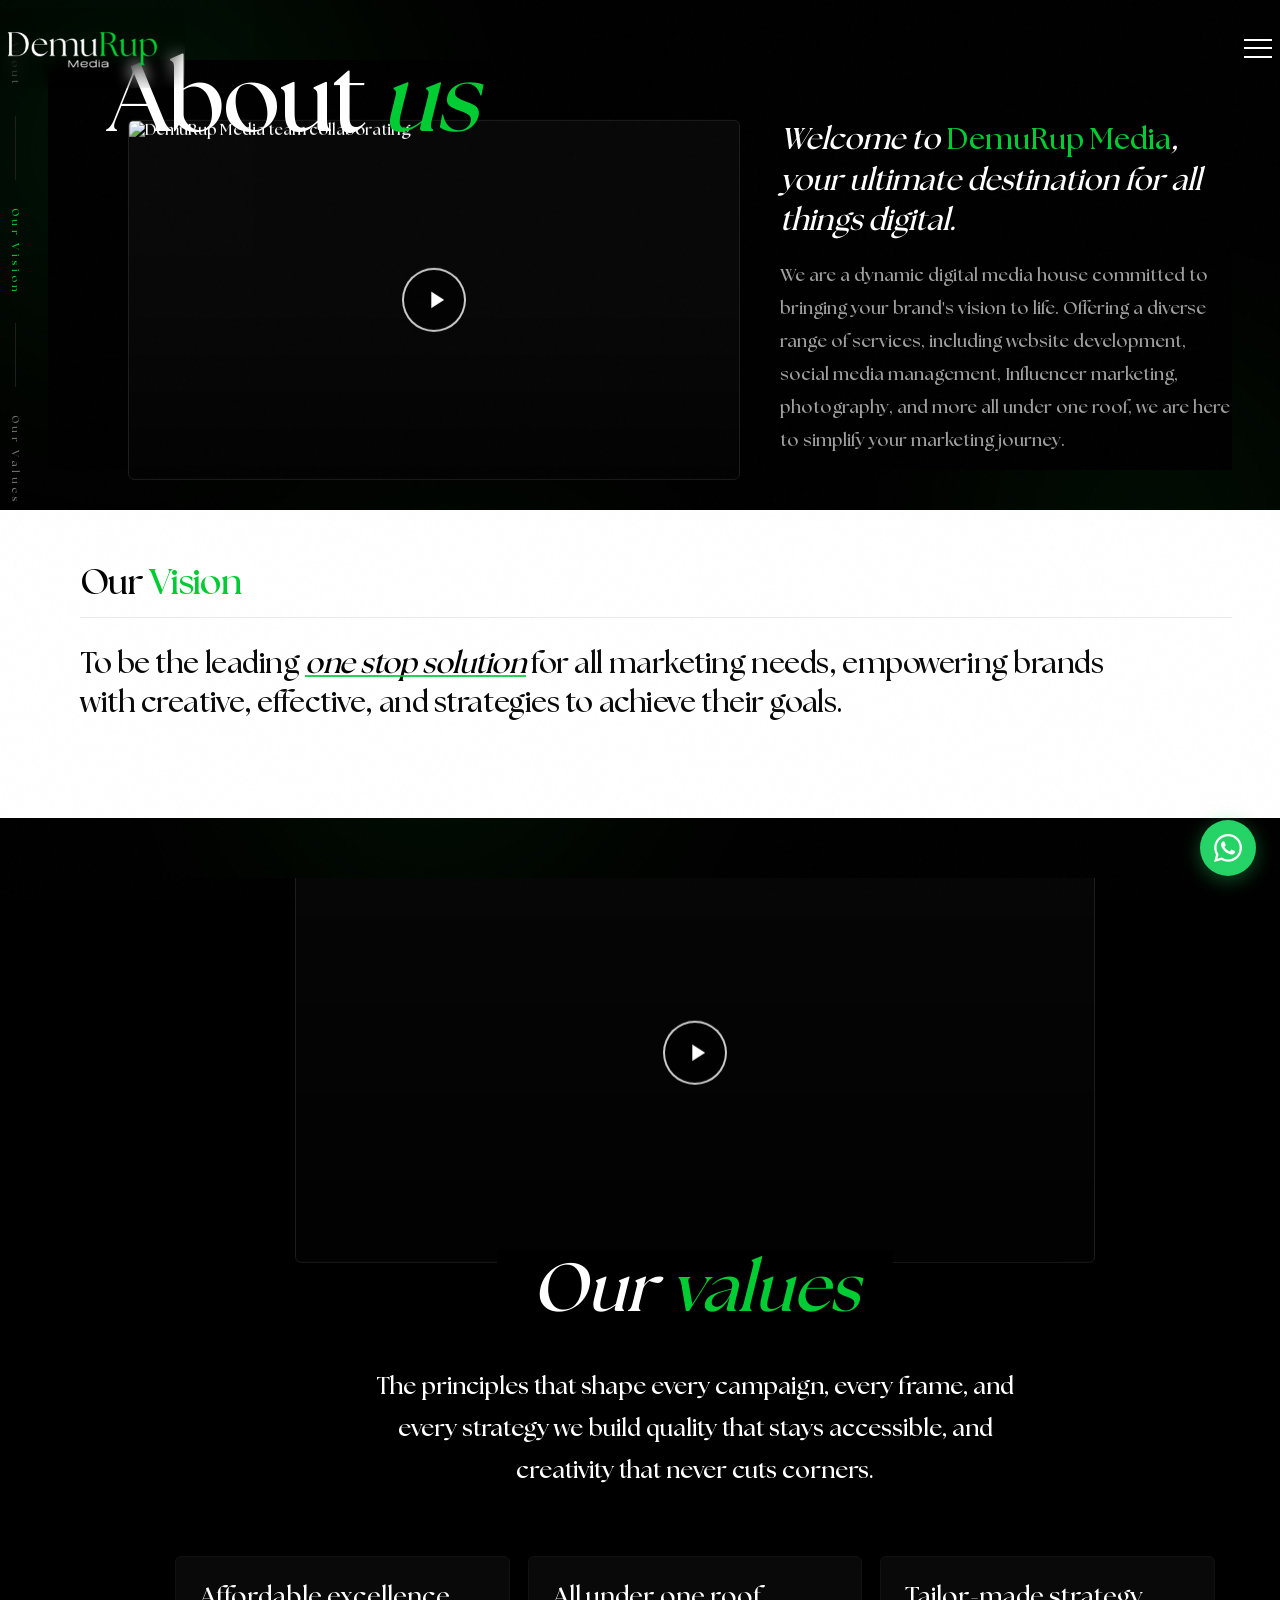
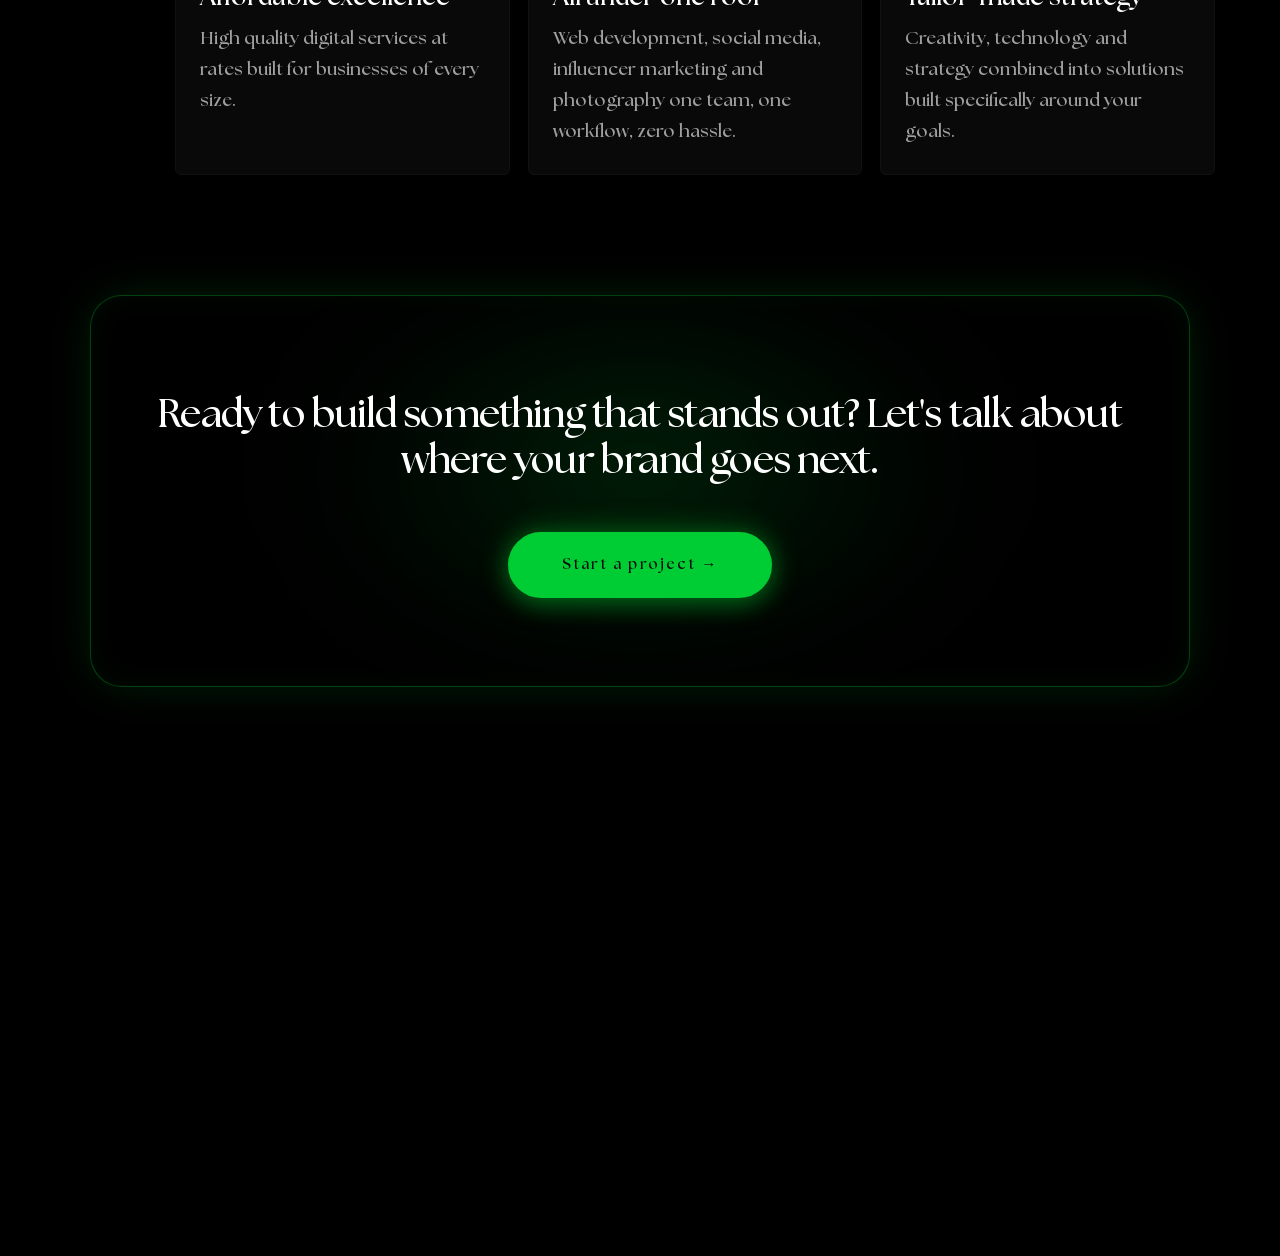
==== commit 1e0947eb: "Your commit message" ====
--- a/about.html
+++ b/about.html
@@ -885,6 +885,8 @@
         margin-bottom: 16px;
       }
 
+
+
       section.hero .hero-copy p.about-intro-copy,
       .hero-copy p {
         max-width: none;
@@ -1038,6 +1040,13 @@
         letter-spacing: 0.12em;
         justify-content: center;
         margin: 0 auto;
+      }
+    }
+
+
+    @media (max-width: 768px) {
+      .hero-copy p.about-intro-copy {
+        font-size: 19px !important;
       }
     }
   </style>
--- a/style.css
+++ b/style.css
@@ -2,22 +2,28 @@
 /* — Typography System — */
 
 /* The Seasons — Regular */
-/* @font-face {
+@font-face {
   font-family: "The Seasons";
-  src: url("Font/Fontspring-DEMO-theseasons-reg.otf") format("opentype");
+  src: url("Font/The Seasons.ttf") format("truetype");
   font-weight: 400;
   font-style: normal;
   font-display: swap;
-} */
+}
 
 /* The Seasons — Bold */
-/* @font-face {
+@font-face {
   font-family: "The Seasons";
-  src: url("Font/Fontspring-DEMO-theseasons-bd.otf") format("opentype");
+  src: url("Font/The Seasons.ttf") format("truetype");
   font-weight: 700;
   font-style: normal;
   font-display: swap;
-} */
+}
+
+*,
+html,
+body{
+  font-family: "The Seasons" !important;
+}
 
 :root {
   --font-heading: "The Seasons" !important;
@@ -61,6 +67,13 @@
   overflow-x: hidden;
   cursor: none;
   -webkit-font-smoothing: antialiased;
+}
+
+@media (max-width: 768px) {
+  body {
+    font-family: "The Seasons" !important;
+
+  }
 }
 
 /* ── Cursor ── */
@@ -334,6 +347,7 @@
   section#clients {
     padding-top: 3rem;
     padding-bottom: 3rem;
+    font-family: "The Seasons" !important;
   }
 
   section#clients .logo-card {
@@ -1317,6 +1331,31 @@
 section p:not(.slabel):not(.service-tag):not(.stat-num) {
   font-size: clamp(0.9rem, 1.5vw, 1rem);
 }
+
+@media (max-width: 768px) {
+  #services .bcard p {
+    font-size: 18px !important;
+  }
+}
+
+@media (max-width: 768px) {
+  #services .bcard {
+    font-size: 17px !important;
+  }
+}
+
+@media (max-width: 768px) {
+  #industries .ind-pill p {
+    font-size: 14.5px !important;
+  }
+}
+@media (max-width: 768px) {
+  #portfolio .cred-card p {
+    font-size: 15px !important;
+  }
+}
+
+
 
 /* ════════════════════════════════════════════════
        LOGO GRID — full colour, no filter
@@ -2778,7 +2817,8 @@
   /* text-transform: uppercase; */
   letter-spacing: -0.025em;
   fill: #ffffff;
-  text-shadow: 0px 4px 0px #00cc33;
+  text-shadow: 2px 2px 2px #00cc33;
+  
 }
 
 .dr-svg-text-1 {
@@ -2787,6 +2827,7 @@
 
 .dr-svg-text-2 {
   font-size: 100px;
+  transform: translateY(20px);
 }
 
 /* Service Nodes (Integrated Directly into SVG Vector Geometry with 0px Gap) */
@@ -3885,245 +3926,362 @@
 
 /* ── World & Ground Shadows ── */
 #about .dr-sb-world {
-  transform-origin: 380px 260px;
+  transform-origin: 375px 260px;
+  -webkit-transform-box: view-box;
+  transform-box: view-box;
   will-change: transform;
 }
 
 #about .dr-sb-floor-shadow {
-  transform-origin: 380px 385px;
+  transform-origin: 375px 382px;
+  -webkit-transform-box: view-box;
+  transform-box: view-box;
   will-change: transform, opacity;
 }
 
 #about .dr-sb-floor-green {
-  transform-origin: 385px 388px;
+  transform-origin: 375px 384px;
+  -webkit-transform-box: view-box;
+  transform-box: view-box;
   opacity: 0;
   will-change: opacity, transform;
 }
 
-/* ── Shards Base Origins & Transforms ── */
+/* ── Solid Cube Base State (Closed State 0-30% and Reset 88.8-100%) ── */
+#about .dr-sb-cube-group {
+  transform-origin: 375px 260px;
+  -webkit-transform-box: view-box;
+  transform-box: view-box;
+  opacity: 1;
+  will-change: transform, opacity;
+}
+
+/* ── Architectural Frame Group & Base Shard Origins (view-box for iOS/Safari Precision) ── */
+#about .dr-sb-frame-group {
+  transform-origin: 375px 260px;
+  -webkit-transform-box: view-box;
+  transform-box: view-box;
+  opacity: 0;
+  will-change: transform, opacity;
+}
+
 #about .dr-sb-shard {
-  transform-box: fill-box;
+  -webkit-transform-box: view-box;
+  transform-box: view-box;
   will-change: transform, opacity;
 }
 
 #about .dr-sb-shard-apex {
-  transform-origin: 360px 165px;
+  transform-origin: 375px 175px;
+  -webkit-transform-box: view-box;
+  transform-box: view-box;
+  opacity: 0;
 }
 
 #about .dr-sb-shard-left {
-  transform-origin: 280px 280px;
+  transform-origin: 309px 260px;
+  -webkit-transform-box: view-box;
+  transform-box: view-box;
+  opacity: 0;
 }
 
 #about .dr-sb-shard-right {
-  transform-origin: 440px 280px;
+  transform-origin: 441px 260px;
+  -webkit-transform-box: view-box;
+  transform-box: view-box;
+  opacity: 0;
 }
 
 #about .dr-sb-shard-sill {
-  transform-origin: 365px 366px;
+  transform-origin: 375px 345px;
+  -webkit-transform-box: view-box;
+  transform-box: view-box;
   opacity: 0;
 }
 
 #about .dr-sb-shard-brace {
-  transform-origin: 405px 342px;
+  transform-origin: 375px 260px;
+  -webkit-transform-box: view-box;
+  transform-box: view-box;
   opacity: 0;
 }
 
 #about .dr-sb-shard-accent {
-  transform-origin: 478px 148px;
+  transform-origin: 441px 189px;
+  -webkit-transform-box: view-box;
+  transform-box: view-box;
   opacity: 0;
 }
 
 #about .dr-sb-shard-tumble {
-  transform-origin: 270px 140px;
+  transform-origin: 309px 189px;
+  -webkit-transform-box: view-box;
+  transform-box: view-box;
   opacity: 0;
 }
 
-#about .dr-sb-portal-window {
-  opacity: 0;
-  will-change: opacity, transform;
-}
-
 #about .dr-sb-crack-fx {
+  -webkit-transform-box: view-box;
+  transform-box: view-box;
   opacity: 0;
   will-change: opacity;
 }
 
 #about .dr-sb-core-group {
-  transform-origin: 365px 245px;
+  transform-origin: 375px 260px;
+  -webkit-transform-box: view-box;
+  transform-box: view-box;
   opacity: 0;
   will-change: transform, opacity;
 }
 
-/* ── Articulated Silhouette Figure Rig ── */
+#about .dr-sb-octahedron {
+  transform-origin: 375px 260px;
+  -webkit-transform-box: view-box;
+  transform-box: view-box;
+  will-change: transform;
+}
+
+#about .dr-sb-core-halo {
+  transform-origin: 375px 260px;
+  -webkit-transform-box: view-box;
+  transform-box: view-box;
+  will-change: transform, opacity;
+}
+
+/* ── Articulated Stylized Figure Rig (view-box coordinate system) ── */
 #about .dr-sb-unified-figure {
   transform-origin: 0px 368px;
+  -webkit-transform-box: view-box;
+  transform-box: view-box;
+  transform: translate(55px, 0);
   will-change: transform;
 }
 
 #about .dr-sb-fig-skeleton {
   transform-origin: 0px 368px;
+  -webkit-transform-box: view-box;
+  transform-box: view-box;
   will-change: transform;
 }
 
 #about .dr-sb-fig-shadow {
   transform-origin: 0px 368px;
+  -webkit-transform-box: view-box;
+  transform-box: view-box;
   will-change: transform, opacity;
 }
 
 #about .dr-sb-torso-group {
-  transform-origin: 0px 323px;
+  transform-origin: 0px 322px;
+  -webkit-transform-box: view-box;
+  transform-box: view-box;
   will-change: transform;
 }
 
 #about .dr-sb-thigh-front {
   transform-origin: 1px 322px;
+  -webkit-transform-box: view-box;
+  transform-box: view-box;
   will-change: transform;
 }
 
 #about .dr-sb-shin-front {
   transform-origin: 2px 344px;
+  -webkit-transform-box: view-box;
+  transform-box: view-box;
   will-change: transform;
 }
 
 #about .dr-sb-thigh-rear {
   transform-origin: -1px 322px;
+  -webkit-transform-box: view-box;
+  transform-box: view-box;
   will-change: transform;
 }
 
 #about .dr-sb-shin-rear {
   transform-origin: -2px 344px;
+  -webkit-transform-box: view-box;
+  transform-box: view-box;
   will-change: transform;
 }
 
 #about .dr-sb-bicep-front {
   transform-origin: 3px 287px;
+  -webkit-transform-box: view-box;
+  transform-box: view-box;
   will-change: transform;
 }
 
 #about .dr-sb-forearm-front {
   transform-origin: 5px 303px;
+  -webkit-transform-box: view-box;
+  transform-box: view-box;
   will-change: transform;
 }
 
 #about .dr-sb-bicep-rear {
   transform-origin: -2px 287px;
+  -webkit-transform-box: view-box;
+  transform-box: view-box;
   will-change: transform;
 }
 
 #about .dr-sb-forearm-rear {
   transform-origin: -4px 303px;
+  -webkit-transform-box: view-box;
+  transform-box: view-box;
   will-change: transform;
 }
 
 /* ══════════════════════════════════════════════════
-   14.0s CONTINUOUS 7-STAGE SHORT STORY NARRATIVE
-   Stage 1 (0.0s – 2.0s | 0.0% – 14.3%): APPROACH (Walk from far left to box)
-   Stage 2 (2.0s – 2.8s | 14.3% – 20.0%): OBSERVE (Contemplative pause & head tilt)
-   Stage 3 (2.8s – 4.6s | 20.0% – 32.9%): MOVE TO RIGHT SIDE (Walk to right & face box)
-   Stage 4 (4.6s – 6.2s | 32.9% – 44.3%): WORK / INTERACT (Hands touch right face, crack splits)
-   Stage 5 (6.2s – 9.0s | 44.3% – 64.3%): TRANSFORM & DIAMOND REVEAL (Unobstructed emerald climax)
-   Stage 6 (9.0s – 10.2s | 64.3% – 72.9%): REACTION (Anticipate -> Joyful celebratory jump -> Land)
-   Stage 7 (10.2s – 14.0s | 72.9% – 100.0%): RETURN & REST (Walk back to far left, seamless loop)
+   16.0s SYNCHRONIZED MASTER TIMELINE ARCHITECTURE
+   Stage 1 (0.0s – 2.0s | 0.0% – 12.5%): APPROACH (Walk from x=55 to x=210)
+   Stage 2 (2.0s – 3.2s | 12.5% – 20.0%): OBSERVE / THINK (Contemplative pause at x=210)
+   Stage 3 (3.2s – 4.8s | 20.0% – 30.0%): MOVE TO BOX (Walk from x=210 to x=465)
+   Stage 4 (4.8s – 6.5s | 30.0% – 40.6%): WORK & INTERACT (Touch box at x=465, seam pulse)
+   Stage 5 (6.5s – 8.0s | 40.6% – 50.0%): FORMATION (Box morphs into finished frame; diamond reveals)
+   Stage 6 (8.0s – 9.8s | 50.0% – 61.2%): ADMIRE HERO (Standing at x=478 beside finished frame)
+   Stage 7 (9.8s – 11.4s | 61.2% – 71.2%): CELEBRATION (Joyful jump and cushion landing at x=478)
+   Stage 8 (11.4s – 13.8s | 71.2% – 86.2%): RETURN WALK (Walk from x=478 back to x=55; frame & gem STAY 100% VISIBLE)
+   Stage 9 (13.8s – 14.2s | 86.2% – 88.8%): SETTLE AT ORIGIN (Character at x=55; frame & gem STAY 100% VISIBLE)
+   Stage 10 (14.2s – 15.4s | 88.8% – 96.2%): DELAYED RESET (ONLY NOW box closes back to solid cube)
+   Stage 11 (15.4s – 16.0s | 96.2% – 100.0%): SEAMLESS REST (Solid cube resting, ready for next loop)
 ══════════════════════════════════════════════════ */
 
-/* ── Camera Subtle Breathing ── */
+/* ── Camera Subtle Studio Breathing ── */
 #about .about-storyboard-stage.is-active .dr-sb-world {
-  animation: dr-sb-world-anim 14s cubic-bezier(0.25, 1, 0.35, 1) infinite;
+  animation: dr-sb-world-anim 16s cubic-bezier(0.25, 1, 0.35, 1) infinite;
 }
 
 @keyframes dr-sb-world-anim {
   0%,
-  44% {
+  30.0% {
     transform: scale(1) translateY(0);
   }
 
-  60% {
-    transform: scale(1.03) translateY(-5px);
-  }
-
-  65%,
+  44.0% {
+    transform: scale(1.015) translateY(-2px);
+  }
+
+  50.0%,
+  88.8% {
+    transform: scale(1.025) translateY(-3px);
+  }
+
+  96.2%,
   100% {
-    transform: scale(1.015) translateY(-3px);
+    transform: scale(1) translateY(0);
+  }
+}
+
+/* Floor Ground Shadow */
+#about .about-storyboard-stage.is-active .dr-sb-floor-shadow {
+  animation: dr-sb-floor-shadow-anim 16s cubic-bezier(0.25, 1, 0.35, 1) infinite;
+}
+
+@keyframes dr-sb-floor-shadow-anim {
+  0%,
+  30.0% {
+    opacity: 0.16;
+    transform: scale(1);
+  }
+
+  50.0%,
+  88.8% {
+    opacity: 0.22;
+    transform: scale(1.12, 1.04);
+  }
+
+  96.2%,
+  100% {
+    opacity: 0.16;
+    transform: scale(1);
   }
 }
 
 /* Floor Emerald Light Spill */
 #about .about-storyboard-stage.is-active .dr-sb-floor-green {
-  animation: dr-sb-ground-spill 14s cubic-bezier(0.25, 1, 0.35, 1) infinite;
+  animation: dr-sb-ground-spill 16s cubic-bezier(0.25, 1, 0.35, 1) infinite;
 }
 
 @keyframes dr-sb-ground-spill {
   0%,
-  37% {
+  42.0% {
     opacity: 0;
-    transform: scale(0.4);
-  }
-
-  42% {
+    transform: scale(0.3);
+  }
+
+  48.0% {
     opacity: 0.45;
     transform: scale(0.85);
   }
 
-  55% {
-    opacity: 0.75;
-    transform: scale(1.1);
-  }
-
-  64%,
+  50.0%,
+  88.8% {
+    opacity: 0.7;
+    transform: scale(1.05);
+  }
+
+  93.5% {
+    opacity: 0.25;
+    transform: scale(0.6);
+  }
+
+  96.2%,
   100% {
-    opacity: 0.95;
-    transform: scale(1);
-  }
-}
-
-/* ── STAGE 4: CRACKS & BURST PARTICLES (On Right Face at 5.2s / 37.1%) ── */
+    opacity: 0;
+    transform: scale(0.3);
+  }
+}
+
+/* ── STAGE 4: SUBTLE INTERACTION SEAM ENERGY ── */
 #about .about-storyboard-stage.is-active .dr-sb-crack-fx {
-  animation: dr-sb-crack-anim 14s ease-in-out infinite;
+  animation: dr-sb-crack-anim 16s ease-in-out infinite;
 }
 
 @keyframes dr-sb-crack-anim {
   0%,
-  36.5% {
+  30.0% {
     opacity: 0;
   }
 
-  37.5%,
-  44.5% {
+  32.0%,
+  40.0% {
     opacity: 1;
   }
 
-  49.0%,
+  44.0%,
   100% {
     opacity: 0;
   }
 }
 
 #about .about-storyboard-stage.is-active .dr-sb-lightning-path {
-  stroke-dasharray: 140;
-  stroke-dashoffset: 140;
-  animation: dr-sb-lightning-draw 14s cubic-bezier(0.4, 0, 0.2, 1) infinite;
+  stroke-dasharray: 120;
+  stroke-dashoffset: 120;
+  animation: dr-sb-lightning-draw 16s cubic-bezier(0.4, 0, 0.2, 1) infinite;
 }
 
 @keyframes dr-sb-lightning-draw {
   0%,
-  37.0% {
-    stroke-dashoffset: 140;
+  30.5% {
+    stroke-dashoffset: 120;
     opacity: 0;
   }
 
-  39.0% {
+  33.5% {
     stroke-dashoffset: 0;
     opacity: 1;
-    stroke-width: 3.2;
-  }
-
-  43.5% {
+  }
+
+  40.0% {
     stroke-dashoffset: 0;
     opacity: 1;
-    stroke-width: 4.2;
-  }
-
-  47.0%,
+  }
+
+  43.5%,
   100% {
     stroke-dashoffset: 0;
     opacity: 0;
@@ -4131,436 +4289,471 @@
 }
 
 #about .about-storyboard-stage.is-active .dr-sb-particle {
-  animation: dr-sb-particle-scatter 14s cubic-bezier(0.16, 1, 0.3, 1) infinite;
+  animation: dr-sb-particle-scatter 16s cubic-bezier(0.16, 1, 0.3, 1) infinite;
 }
 
 @keyframes dr-sb-particle-scatter {
   0%,
-  41.0% {
+  31.0% {
     opacity: 0;
     transform: translate(0, 0) scale(0);
   }
 
-  43.5% {
+  34.0% {
     opacity: 1;
-    transform: translate(0, 0) scale(1.5);
-  }
-
-  48.0% {
+    transform: translate(0, 0) scale(1.4);
+  }
+
+  40.0% {
     opacity: 0.8;
   }
 
-  52.0%,
+  44.0%,
   100% {
     opacity: 0;
-    transform: translate(var(--tx, 25px), var(--ty, -30px)) scale(0);
+    transform: translate(var(--tx, 15px), var(--ty, -15px)) scale(0);
   }
 }
 
 #about .dr-sb-p1 {
-  --tx: 38px;
-  --ty: -35px;
+  --tx: 22px;
+  --ty: -20px;
 }
 
 #about .dr-sb-p2 {
-  --tx: -42px;
-  --ty: -38px;
+  --tx: -24px;
+  --ty: -22px;
 }
 
 #about .dr-sb-p3 {
-  --tx: 55px;
-  --ty: -18px;
+  --tx: 30px;
+  --ty: -10px;
 }
 
 #about .dr-sb-p4 {
-  --tx: -50px;
-  --ty: 20px;
-}
-
-#about .dr-sb-p5 {
-  --tx: 45px;
-  --ty: 25px;
-}
-
-/* ── STAGE 5: GREEN OCTAHEDRON CRYSTAL CORE (100% COMPLETELY UNOBSTRUCTED) ── */
-#about .about-storyboard-stage.is-active .dr-sb-core-group {
-  animation: dr-sb-core-morph 14s cubic-bezier(0.25, 1, 0.35, 1) infinite;
-}
-
-@keyframes dr-sb-core-morph {
+  --tx: -25px;
+  --ty: 12px;
+}
+
+/* ══════════════════════════════════════════════════
+   ORIGINAL SOLID OFF-WHITE CUBE ANIMATION
+   Smooth dissolution into frame and delayed reformation
+══════════════════════════════════════════════════ */
+#about .about-storyboard-stage.is-active .dr-sb-cube-group {
+  animation: dr-sb-cube-anim 16s cubic-bezier(0.25, 1, 0.35, 1) infinite;
+}
+
+@keyframes dr-sb-cube-anim {
   0%,
-  41.5% {
-    /* Hidden inside cube */
+  30.0% {
+    opacity: 1;
+    transform: scale(1);
+    pointer-events: auto;
+  }
+
+  36.0% {
+    opacity: 0.85;
+    transform: scale(1.01);
+  }
+
+  42.0% {
+    opacity: 0.3;
+    transform: scale(1.03);
+  }
+
+  46.0%,
+  88.8% {
     opacity: 0;
-    transform: translate(0, 30px) scale(0.15) rotate(-20deg);
-  }
-
-  46.0% {
-    /* Floods out of fracture */
-    opacity: 0.95;
-    transform: translate(0, 10px) scale(0.7) rotate(6deg);
-  }
-
-  54.0% {
-    /* Floating in center of shards cluster */
-    opacity: 1;
-    transform: translate(0, -10px) scale(0.95) rotate(18deg);
-  }
-
-  62.0% {
-    /* Settles into aperture */
-    opacity: 1;
-    transform: translate(0, -2px) scale(1.02) rotate(-1deg);
-  }
-
-  64.3%,
-  100% {
-    /* Fully revealed, 100% unobstructed, radiant climax */
-    opacity: 1;
-    transform: translate(0, 0) scale(1) rotate(0deg);
-  }
-}
-
-/* Crystal ambient float in climax & hold */
-#about .about-storyboard-stage.is-active .dr-sb-octahedron {
-  animation: dr-sb-octa-idle 4.5s ease-in-out infinite alternate;
-  transform-origin: 365px 245px;
-}
-
-@keyframes dr-sb-octa-idle {
-  0% {
-    transform: translateY(0) rotate(0deg) scale(1);
-    filter: drop-shadow(0 0 10px #33ff66);
-  }
-
-  50% {
-    transform: translateY(-4px) rotate(2deg) scale(1.02);
-    filter: drop-shadow(0 0 18px #33ff66);
-  }
-
-  100% {
-    transform: translateY(2px) rotate(-1.5deg) scale(0.99);
-    filter: drop-shadow(0 0 12px #33ff66);
-  }
-}
-
-/* Core radiant halo pulse */
-#about .about-storyboard-stage.is-active .dr-sb-core-halo {
-  animation: dr-sb-halo-pulse 3.5s ease-in-out infinite alternate;
-  transform-origin: 365px 245px;
-}
-
-@keyframes dr-sb-halo-pulse {
-  0% {
-    opacity: 0.65;
-    transform: scale(0.92);
-  }
-
-  100% {
-    opacity: 1;
-    transform: scale(1.18);
-  }
-}
-
-/* ══════════════════════════════════════════════════
-   MONOLITH ARCHITECTURAL SHARDS MORPHING (14.0s)
-   Framing Around the Aperture
-══════════════════════════════════════════════════ */
-
-/* Piece 1: Canted Roof Apex Crown */
-#about .about-storyboard-stage.is-active .dr-sb-shard-apex {
-  animation: dr-sb-anim-apex 14s cubic-bezier(0.25, 1, 0.35, 1) infinite;
-}
-
-@keyframes dr-sb-anim-apex {
-  0%,
-  41.5% {
-    /* Cube Top Face */
-    transform: translate(0, 0) rotate(0deg) scale(1);
-  }
-
-  47.0% {
-    /* Fractures upward & tilts */
-    transform: translate(14px, -36px) rotate(-9deg) scale(0.97);
-  }
-
-  54.0% {
-    /* Orbiting shard */
-    transform: translate(38px, -58px) rotate(22deg) scale(0.92);
-  }
-
-  62.0% {
-    /* Converging */
-    transform: translate(0, -70px) rotate(0.5deg) scale(1.02);
-  }
-
-  64.3%,
-  100% {
-    /* Monolith apex canopy locked across pillars */
-    transform: translate(0, -68px) rotate(0deg) scale(1);
-  }
-}
-
-/* Piece 2: Left Vertical Monolith Pier */
-#about .about-storyboard-stage.is-active .dr-sb-shard-left {
-  animation: dr-sb-anim-left 14s cubic-bezier(0.25, 1, 0.35, 1) infinite;
-}
-
-@keyframes dr-sb-anim-left {
-  0%,
-  41.5% {
-    /* Cube Left Face */
-    transform: translate(0, 0) rotate(0deg) scale(1);
-  }
-
-  47.0% {
-    transform: translate(-34px, 10px) rotate(7deg) scale(0.98);
-  }
-
-  54.0% {
-    transform: translate(-58px, -18px) rotate(16deg) scale(0.94);
-  }
-
-  62.0% {
-    transform: translate(-2px, -8px) rotate(-1deg) scale(1.02);
-  }
-
-  64.3%,
-  100% {
-    /* Left Column Monolith grounded in place */
-    transform: translate(0, -6px) rotate(0deg) scale(1);
-  }
-}
-
-/* Piece 3: Right Vertical Monolith Pier (Houses Portal Window) */
-#about .about-storyboard-stage.is-active .dr-sb-shard-right {
-  animation: dr-sb-anim-right 14s cubic-bezier(0.25, 1, 0.35, 1) infinite;
-}
-
-@keyframes dr-sb-anim-right {
-  0%,
-  41.5% {
-    /* Cube Right Face */
-    transform: translate(0, 0) rotate(0deg) scale(1);
-  }
-
-  47.0% {
-    transform: translate(36px, 12px) rotate(-7deg) scale(0.98);
-  }
-
-  54.0% {
-    transform: translate(62px, -12px) rotate(-20deg) scale(0.94);
-  }
-
-  62.0% {
-    transform: translate(2px, -8px) rotate(1deg) scale(1.02);
-  }
-
-  64.3%,
-  100% {
-    /* Right Column & Portal locked */
-    transform: translate(0, -6px) rotate(0deg) scale(1);
-  }
-}
-
-/* Portal Window High-Contrast Negative Space */
-#about .about-storyboard-stage.is-active .dr-sb-portal-window {
-  animation: dr-sb-portal-reveal 14s cubic-bezier(0.25, 1, 0.35, 1) infinite;
-}
-
-@keyframes dr-sb-portal-reveal {
-  0%,
-  58.0% {
-    opacity: 0;
-    transform: scale(0.7);
-  }
-
-  63.0%,
+    transform: scale(1.05);
+    pointer-events: none;
+  }
+
+  92.5% {
+    opacity: 0.45;
+    transform: scale(1.02);
+  }
+
+  96.2%,
   100% {
     opacity: 1;
     transform: scale(1);
-  }
-}
-
-/* Piece 4: Monolith Base Ground Foundation Plinth */
+    pointer-events: auto;
+  }
+}
+
+/* ══════════════════════════════════════════════════
+   ARCHITECTURAL OFF-WHITE FRAME FORMATION & STEADY HOLD
+   Assembles into solid clean frame, holds 48% - 88.8%, then retracts
+══════════════════════════════════════════════════ */
+
+/* Piece 1: Top Canopy Crown Beam & Top 3D Depth */
+#about .about-storyboard-stage.is-active .dr-sb-shard-apex {
+  animation: dr-sb-anim-apex 16s cubic-bezier(0.25, 1, 0.35, 1) infinite;
+}
+
+@keyframes dr-sb-anim-apex {
+  0%,
+  30.0% {
+    opacity: 0;
+    transform: translateY(-16px);
+  }
+
+  40.0% {
+    opacity: 0.7;
+    transform: translateY(-5px);
+  }
+
+  48.0%,
+  88.8% {
+    opacity: 1;
+    transform: translateY(0);
+  }
+
+  93.5% {
+    opacity: 0.5;
+    transform: translateY(-8px);
+  }
+
+  96.2%,
+  100% {
+    opacity: 0;
+    transform: translateY(-16px);
+  }
+}
+
+/* Piece 2: Left Vertical Frame Pillar */
+#about .about-storyboard-stage.is-active .dr-sb-shard-left {
+  animation: dr-sb-anim-left 16s cubic-bezier(0.25, 1, 0.35, 1) infinite;
+}
+
+@keyframes dr-sb-anim-left {
+  0%,
+  30.0% {
+    opacity: 0;
+    transform: translateX(-16px);
+  }
+
+  40.0% {
+    opacity: 0.7;
+    transform: translateX(-5px);
+  }
+
+  48.0%,
+  88.8% {
+    opacity: 1;
+    transform: translateX(0);
+  }
+
+  93.5% {
+    opacity: 0.5;
+    transform: translateX(-8px);
+  }
+
+  96.2%,
+  100% {
+    opacity: 0;
+    transform: translateX(-16px);
+  }
+}
+
+/* Piece 3: Right Vertical Frame Pillar & Side Depth */
+#about .about-storyboard-stage.is-active .dr-sb-shard-right {
+  animation: dr-sb-anim-right 16s cubic-bezier(0.25, 1, 0.35, 1) infinite;
+}
+
+@keyframes dr-sb-anim-right {
+  0%,
+  30.0% {
+    opacity: 0;
+    transform: translateX(16px);
+  }
+
+  40.0% {
+    opacity: 0.7;
+    transform: translateX(5px);
+  }
+
+  48.0%,
+  88.8% {
+    opacity: 1;
+    transform: translateX(0);
+  }
+
+  93.5% {
+    opacity: 0.5;
+    transform: translateX(8px);
+  }
+
+  96.2%,
+  100% {
+    opacity: 0;
+    transform: translateX(16px);
+  }
+}
+
+/* Piece 4: Foundation Base Plinth / Ground Sill */
 #about .about-storyboard-stage.is-active .dr-sb-shard-sill {
-  animation: dr-sb-anim-sill 14s cubic-bezier(0.25, 1, 0.35, 1) infinite;
+  animation: dr-sb-anim-sill 16s cubic-bezier(0.25, 1, 0.35, 1) infinite;
 }
 
 @keyframes dr-sb-anim-sill {
   0%,
-  50.0% {
+  30.0% {
     opacity: 0;
-    transform: translateY(25px) scale(0.85);
-  }
-
-  58.0% {
-    opacity: 0.85;
-    transform: translateY(4px) scale(0.98);
-  }
-
-  64.0%,
+    transform: translateY(14px);
+  }
+
+  40.0% {
+    opacity: 0.7;
+    transform: translateY(4px);
+  }
+
+  48.0%,
+  88.8% {
+    opacity: 1;
+    transform: translateY(0);
+  }
+
+  93.5% {
+    opacity: 0.5;
+    transform: translateY(7px);
+  }
+
+  96.2%,
   100% {
-    opacity: 1;
-    transform: translateY(0) scale(1);
-  }
-}
-
-/* Piece 5: Lower Right Structural Brace (Frames Beneath Crystal) */
+    opacity: 0;
+    transform: translateY(14px);
+  }
+}
+
+/* Piece 5: Inner Aperture 3D Depth Walls */
 #about .about-storyboard-stage.is-active .dr-sb-shard-brace {
-  animation: dr-sb-anim-brace 14s cubic-bezier(0.25, 1, 0.35, 1) infinite;
+  animation: dr-sb-anim-brace 16s cubic-bezier(0.25, 1, 0.35, 1) infinite;
 }
 
 @keyframes dr-sb-anim-brace {
   0%,
-  48.0% {
+  32.0% {
     opacity: 0;
-    transform: translate(35px, 25px) scale(0.5);
-  }
-
-  56.0% {
-    opacity: 0.8;
-    transform: translate(18px, -6px) rotate(-12deg) scale(0.88);
-  }
-
-  62.0% {
+    transform: scale(0.94);
+  }
+
+  42.0% {
+    opacity: 0.7;
+    transform: scale(0.98);
+  }
+
+  48.0%,
+  88.8% {
     opacity: 1;
-    transform: translate(2px, 1px) scale(1.02);
-  }
-
-  64.3%,
+    transform: scale(1);
+  }
+
+  93.5% {
+    opacity: 0.5;
+    transform: scale(0.96);
+  }
+
+  96.2%,
   100% {
-    opacity: 1;
-    transform: translate(0, 0) scale(1);
-  }
-}
-
-/* Piece 6: Poised Asymmetric Detached Accent Shard */
+    opacity: 0;
+    transform: scale(0.94);
+  }
+}
+
+/* Piece 6 & 7: Top Corner Structural Miters */
 #about .about-storyboard-stage.is-active .dr-sb-shard-accent {
-  animation: dr-sb-anim-accent 14s cubic-bezier(0.25, 1, 0.35, 1) infinite;
+  animation: dr-sb-anim-accent 16s cubic-bezier(0.25, 1, 0.35, 1) infinite;
 }
 
 @keyframes dr-sb-anim-accent {
   0%,
-  45.0% {
+  32.0% {
     opacity: 0;
-    transform: translate(30px, -20px) scale(0.4);
-  }
-
-  54.0% {
-    opacity: 0.9;
-    transform: translate(22px, -12px) rotate(14deg) scale(0.9);
-  }
-
-  62.0% {
+    transform: translate(6px, -6px);
+  }
+
+  42.0% {
+    opacity: 0.7;
+    transform: translate(2px, -2px);
+  }
+
+  48.0%,
+  88.8% {
     opacity: 1;
-    transform: translate(2px, -2px) scale(1.02);
-  }
-
-  64.3%,
+    transform: translate(0, 0);
+  }
+
+  93.5% {
+    opacity: 0.5;
+    transform: translate(3px, -3px);
+  }
+
+  96.2%,
   100% {
+    opacity: 0;
+    transform: translate(6px, -6px);
+  }
+}
+
+#about .about-storyboard-stage.is-active .dr-sb-shard-tumble {
+  animation: dr-sb-anim-tumble 16s cubic-bezier(0.25, 1, 0.35, 1) infinite;
+}
+
+@keyframes dr-sb-anim-tumble {
+  0%,
+  32.0% {
+    opacity: 0;
+    transform: translate(-6px, -6px);
+  }
+
+  42.0% {
+    opacity: 0.7;
+    transform: translate(-2px, -2px);
+  }
+
+  48.0%,
+  88.8% {
     opacity: 1;
-    transform: translate(0, 0) scale(1);
-  }
-}
-
-/* Piece 7: Dynamic Shard that dissolves during burst */
-#about .about-storyboard-stage.is-active .dr-sb-shard-tumble {
-  animation: dr-sb-shard-tumble-anim 14s ease-in-out infinite;
-}
-
-@keyframes dr-sb-shard-tumble-anim {
+    transform: translate(0, 0);
+  }
+
+  93.5% {
+    opacity: 0.5;
+    transform: translate(-3px, -3px);
+  }
+
+  96.2%,
+  100% {
+    opacity: 0;
+    transform: translate(-6px, -6px);
+  }
+}
+
+/* ══════════════════════════════════════════════════
+   EMERALD GREEN DIAMOND CORE (PRECISELY CENTERED HERO)
+   Full visibility maintained from 50.0% through 88.8%
+══════════════════════════════════════════════════ */
+#about .about-storyboard-stage.is-active .dr-sb-core-group {
+  animation: dr-sb-core-morph 16s cubic-bezier(0.25, 1, 0.35, 1) infinite;
+}
+
+@keyframes dr-sb-core-morph {
   0%,
   42.0% {
     opacity: 0;
-    transform: translate(0, 0) scale(0.3);
-  }
-
-  47.0% {
+    transform: scale(0.12) rotate(-10deg);
+  }
+
+  48.0% {
+    opacity: 0.85;
+    transform: scale(0.85) rotate(2deg);
+  }
+
+  50.0%,
+  88.8% {
     opacity: 1;
-    transform: translate(-60px, -45px) rotate(-35deg) scale(1);
-  }
-
-  54.0% {
-    opacity: 0.45;
-    transform: translate(-15px, -15px) rotate(-10deg) scale(0.7);
-  }
-
-  59.0%,
+    transform: scale(1) rotate(0deg);
+  }
+
+  93.0% {
+    opacity: 0.5;
+    transform: scale(0.55) rotate(-5deg);
+  }
+
+  96.2%,
   100% {
     opacity: 0;
-    transform: translate(0, 0) scale(0);
-  }
-}
-
-/* ── Material Transitions ── */
-#about .about-storyboard-stage.is-active .dr-sb-poly-apex {
-  fill: url(#dr-sb-cube-top);
-  animation: dr-sb-mat-apex 14s ease infinite;
-}
-
-@keyframes dr-sb-mat-apex {
+    transform: scale(0.12) rotate(-10deg);
+  }
+}
+
+/* Diamond synchronized floating hover */
+#about .about-storyboard-stage.is-active .dr-sb-octahedron {
+  animation: dr-sb-octa-idle 16s ease-in-out infinite;
+}
+
+@keyframes dr-sb-octa-idle {
+  0%,
+  50.0% {
+    transform: translateY(0);
+    filter: drop-shadow(0 0 5px rgba(0, 204, 51, 0.5));
+  }
+
+  62.0% {
+    transform: translateY(-3px) rotate(1deg);
+    filter: drop-shadow(0 0 10px rgba(0, 204, 51, 0.75));
+  }
+
+  74.0% {
+    transform: translateY(2px) rotate(-1deg);
+    filter: drop-shadow(0 0 7px rgba(0, 204, 51, 0.6));
+  }
+
+  84.0% {
+    transform: translateY(-1px);
+    filter: drop-shadow(0 0 8px rgba(0, 204, 51, 0.65));
+  }
+
+  88.8%,
+  100% {
+    transform: translateY(0);
+    filter: drop-shadow(0 0 5px rgba(0, 204, 51, 0.5));
+  }
+}
+
+/* Core radiant halo pulse */
+#about .about-storyboard-stage.is-active .dr-sb-core-halo {
+  animation: dr-sb-halo-pulse 16s ease-in-out infinite;
+}
+
+@keyframes dr-sb-halo-pulse {
   0%,
   44.0% {
-    fill: url(#dr-sb-cube-top);
-  }
-
-  62.0%,
+    opacity: 0;
+    transform: scale(0.4);
+  }
+
+  50.0% {
+    opacity: 0.85;
+    transform: scale(1);
+  }
+
+  66.0% {
+    opacity: 1;
+    transform: scale(1.12);
+  }
+
+  80.0% {
+    opacity: 0.85;
+    transform: scale(1);
+  }
+
+  88.8% {
+    opacity: 0.85;
+    transform: scale(1);
+  }
+
+  94.0% {
+    opacity: 0.3;
+    transform: scale(0.6);
+  }
+
+  96.2%,
   100% {
-    fill: url(#dr-sb-mono-apex);
-  }
-}
-
-#about .about-storyboard-stage.is-active .dr-sb-poly-left {
-  fill: url(#dr-sb-cube-left);
-  animation: dr-sb-mat-left 14s ease infinite;
-}
-
-@keyframes dr-sb-mat-left {
-  0%,
-  44.0% {
-    fill: url(#dr-sb-cube-left);
-  }
-
-  62.0%,
-  100% {
-    fill: url(#dr-sb-mono-left);
-  }
-}
-
-#about .about-storyboard-stage.is-active .dr-sb-poly-right {
-  fill: url(#dr-sb-cube-right);
-  animation: dr-sb-mat-right 14s ease infinite;
-}
-
-@keyframes dr-sb-mat-right {
-  0%,
-  44.0% {
-    fill: url(#dr-sb-cube-right);
-  }
-
-  62.0%,
-  100% {
-    fill: url(#dr-sb-mono-right);
-  }
-}
-
-#about .about-storyboard-stage.is-active .dr-sb-poly-sill {
-  fill: url(#dr-sb-mono-sill);
-}
-
-#about .about-storyboard-stage.is-active .dr-sb-poly-brace {
-  fill: url(#dr-sb-mono-wedge);
+    opacity: 0;
+    transform: scale(0.4);
+  }
 }
 
 /* ══════════════════════════════════════════════════
-   ARTICULATED SILHOUETTE FIGURE RIG KINEMATICS (14.0s)
-   Natural Weight, Stride, Work Contact, Jump & Return
+   ARTICULATED SILHOUETTE FIGURE RIG KINEMATICS (16.0s)
+   Natural Weight, Stride, Work Contact, Jump & Delayed Return
 ══════════════════════════════════════════════════ */
 
 /* 1. Figure Root: Global Position & Jump Apex */
 #about .about-storyboard-stage.is-active .dr-sb-unified-figure {
-  animation: dr-sb-fig-root 14s linear infinite;
+  animation: dr-sb-fig-root 16s linear infinite;
 }
 
 @keyframes dr-sb-fig-root {
@@ -4569,19 +4762,19 @@
     transform: translate(55px, 0);
   }
 
-  3.5% {
+  3.1% {
     transform: translate(94px, 0);
   }
 
-  7.0% {
+  6.2% {
     transform: translate(133px, 0);
   }
 
-  10.5% {
+  9.3% {
     transform: translate(172px, 0);
   }
 
-  14.3% {
+  12.5% {
     transform: translate(210px, 0);
   }
 
@@ -4590,87 +4783,76 @@
     transform: translate(210px, 0);
   }
 
-  /* Stage 3: MOVE TO RIGHT SIDE (Walk from x=210 to x=465) */
-  23.2% {
+  /* Stage 3: MOVE TO RIGHT OF BOX (Walk from x=210 to x=465) */
+  22.5% {
     transform: translate(274px, 0);
   }
 
-  26.4% {
+  25.0% {
     transform: translate(338px, 0);
   }
 
-  29.6% {
+  27.5% {
     transform: translate(402px, 0);
   }
 
-  32.9% {
+  30.0% {
     transform: translate(465px, 0);
   }
 
-  /* Stage 4: WORK / INTERACT (Hands contact box at x=430) */
-  44.3% {
+  /* Stage 4: WORK / INTERACT (Hands contact box at x=465) */
+  40.6% {
     transform: translate(465px, 0);
   }
 
   /* Stage 5: TRANSFORM & DIAMOND REVEAL (Steps back to x=478, holds) */
-  48.0% {
+  44.0% {
     transform: translate(478px, 0);
   }
 
-  64.3% {
+  61.2% {
     transform: translate(478px, 0);
   }
 
-  /* Stage 6: REACTION (Joyful Jump!) */
-  65.7% {
+  /* Stage 6: CELEBRATION (Joyful Jump beside completed frame!) */
+  63.0% {
     transform: translate(478px, 5px);
   }
 
-  /* Crouch anticipation */
-  67.9% {
-    transform: translate(478px, -22px);
-  }
-
-  /* Jump Apex: feet off ground! */
-  70.0% {
+  66.0% {
+    transform: translate(478px, -24px);
+  }
+
+  69.0% {
     transform: translate(478px, 4px);
   }
 
-  /* Landing impact cushion */
-  72.0% {
+  71.2% {
     transform: translate(478px, 0);
   }
 
-  72.9% {
-    transform: translate(478px, 0);
-  }
-
-  /* Stage 7: RETURN (Walk all the way back from x=478 to x=55) */
-  76.8% {
-    transform: translate(408px, 0);
-  }
-
-  80.7% {
-    transform: translate(338px, 0);
-  }
-
-  84.6% {
-    transform: translate(268px, 0);
-  }
-
-  88.5% {
-    transform: translate(198px, 0);
-  }
-
-  92.4% {
-    transform: translate(128px, 0);
-  }
-
-  96.4% {
+  /* Stage 7: RETURN JOURNEY (Walk from x=478 back to x=55 while frame & diamond stay 100% visible) */
+  74.2% {
+    transform: translate(393px, 0);
+  }
+
+  77.2% {
+    transform: translate(309px, 0);
+  }
+
+  80.2% {
+    transform: translate(224px, 0);
+  }
+
+  83.2% {
+    transform: translate(140px, 0);
+  }
+
+  86.2% {
     transform: translate(55px, 0);
   }
 
-  /* Stage 7b: REST & SEAMLESS LOOP */
+  /* Stage 8 & 9: SETTLE & SOLID CUBE RESET (Character rests at exact initial position x=55 while box resets) */
   100% {
     transform: translate(55px, 0);
   }
@@ -4678,26 +4860,21 @@
 
 /* 2. Skeleton Orientation Flip (Facing Right vs Left) */
 #about .about-storyboard-stage.is-active .dr-sb-fig-skeleton {
-  animation: dr-sb-fig-skel-dir 14s linear infinite;
+  animation: dr-sb-fig-skel-dir 16s linear infinite;
 }
 
 @keyframes dr-sb-fig-skel-dir {
   0%,
-  32.8% {
+  29.9% {
     transform: scaleX(1);
   }
 
-  32.9%,
-  72.8% {
+  30.0%,
+  87.9% {
     transform: scaleX(-1);
   }
 
-  72.9%,
-  96.4% {
-    transform: scaleX(-1);
-  }
-
-  96.5%,
+  88.0%,
   100% {
     transform: scaleX(1);
   }
@@ -4705,33 +4882,32 @@
 
 /* 3. Tracking Foot Shadow */
 #about .about-storyboard-stage.is-active .dr-sb-fig-shadow {
-  animation: dr-sb-fig-shadow-anim 14s ease-in-out infinite;
+  animation: dr-sb-fig-shadow-anim 16s ease-in-out infinite;
 }
 
 @keyframes dr-sb-fig-shadow-anim {
   0%,
-  65.0% {
+  62.0% {
     transform: scale(1);
     opacity: 0.2;
   }
 
-  65.7% {
+  63.0% {
     transform: scale(1.15);
     opacity: 0.25;
   }
 
-  67.9% {
-    transform: scale(0.45);
+  66.0% {
+    transform: scale(0.42);
     opacity: 0.08;
   }
 
-  /* Shrinks/fades during jump apex */
-  70.0% {
-    transform: scale(1.12);
-    opacity: 0.24;
-  }
-
-  72.0%,
+  69.0% {
+    transform: scale(1.15);
+    opacity: 0.25;
+  }
+
+  71.2%,
   100% {
     transform: scale(1);
     opacity: 0.2;
@@ -4740,7 +4916,7 @@
 
 /* 4. Torso & Spine (Pitch, Weight, Bob) */
 #about .about-storyboard-stage.is-active .dr-sb-torso-group {
-  animation: dr-sb-fig-torso-anim 14s ease-in-out infinite;
+  animation: dr-sb-fig-torso-anim 16s ease-in-out infinite;
 }
 
 @keyframes dr-sb-fig-torso-anim {
@@ -4749,106 +4925,100 @@
     transform: translateY(0) rotate(2deg);
   }
 
-  1.8% {
+  1.5% {
     transform: translateY(-2px) rotate(4deg);
   }
 
-  3.5% {
+  3.1% {
     transform: translateY(0) rotate(2deg);
   }
 
-  7.0% {
+  6.2% {
     transform: translateY(-2px) rotate(4deg);
   }
 
-  10.5% {
+  9.3% {
     transform: translateY(0) rotate(2deg);
   }
 
-  14.3% {
+  12.5% {
     transform: translateY(0) rotate(0deg);
   }
 
   /* Stage 2: Observe - Head/Torso tilt toward box */
-  17.0%,
+  16.0%,
   20.0% {
     transform: translateY(0) rotate(8deg);
   }
 
-  /* Stage 3: Walk to right */
-  23.2% {
+  /* Stage 3: Walk to right of box */
+  22.5% {
     transform: translateY(-2px) rotate(4deg);
   }
 
-  26.4% {
+  25.0% {
     transform: translateY(0) rotate(2deg);
   }
 
-  29.6% {
+  27.5% {
     transform: translateY(-2px) rotate(4deg);
   }
 
-  32.9% {
+  30.0% {
     transform: translateY(0) rotate(0deg);
   }
 
-  /* Stage 4: Work - Deep athletic forward pitch */
-  34.5%,
-  44.3% {
+  /* Stage 4: Work - Forward pitch touching box */
+  32.0%,
+  40.6% {
     transform: translateY(0) rotate(16deg);
   }
 
   /* Stage 5: Transform - Receptive awe */
-  48.0%,
-  64.3% {
+  44.0%,
+  61.2% {
     transform: translateY(0) rotate(-4deg);
   }
 
   /* Stage 6: Joyful Jump */
-  65.7% {
+  63.0% {
     transform: translateY(4px) rotate(12deg);
   }
 
-  /* Crouch */
-  67.9% {
+  66.0% {
     transform: translateY(0) rotate(-6deg);
   }
 
-  /* Jump apex proud arch */
-  70.0% {
+  69.0% {
     transform: translateY(3px) rotate(10deg);
   }
 
-  /* Landing cushion */
-  72.0% {
+  71.2% {
     transform: translateY(0) rotate(0deg);
   }
 
-  /* Stage 7: Return Walk */
-  76.8% {
+  /* Stage 7: Return Walk (71.2% - 86.2%) */
+  74.2% {
     transform: translateY(-2px) rotate(4deg);
   }
 
-  80.7% {
+  77.2% {
     transform: translateY(0) rotate(2deg);
   }
 
-  84.6% {
+  80.2% {
     transform: translateY(-2px) rotate(4deg);
   }
 
-  88.5% {
+  83.2% {
     transform: translateY(0) rotate(2deg);
   }
 
-  92.4% {
-    transform: translateY(-2px) rotate(4deg);
-  }
-
-  96.4% {
+  86.2% {
     transform: translateY(0) rotate(0deg);
   }
 
+  /* Stage 8: Rest stance at initial position */
   100% {
     transform: translateY(0) rotate(0deg);
   }
@@ -4856,7 +5026,7 @@
 
 /* 5. Front Thigh (Hip Pivot: 1px, 322px) */
 #about .about-storyboard-stage.is-active .dr-sb-thigh-front {
-  animation: dr-sb-thigh-front-anim 14s ease-in-out infinite;
+  animation: dr-sb-thigh-front-anim 16s ease-in-out infinite;
 }
 
 @keyframes dr-sb-thigh-front-anim {
@@ -4865,138 +5035,19 @@
     transform: rotate(-22deg);
   }
 
-  3.5% {
+  3.1% {
     transform: rotate(22deg);
   }
 
-  7.0% {
+  6.2% {
     transform: rotate(-22deg);
   }
 
-  10.5% {
+  9.3% {
     transform: rotate(22deg);
   }
 
-  14.3% {
-    transform: rotate(0deg);
-  }
-
-  /* Stage 2: Observe - Rest stance */
-  20.0% {
-    transform: rotate(0deg);
-  }
-
-  /* Stage 3: Walk to right */
-  23.2% {
-    transform: rotate(-22deg);
-  }
-
-  26.4% {
-    transform: rotate(22deg);
-  }
-
-  29.6% {
-    transform: rotate(-22deg);
-  }
-
-  32.9% {
-    transform: rotate(0deg);
-  }
-
-  /* Stage 4: Work - Braced rear leg extension */
-  34.5%,
-  44.3% {
-    transform: rotate(18deg);
-  }
-
-  /* Stage 5: Transform */
-  48.0%,
-  64.3% {
-    transform: rotate(4deg);
-  }
-
-  /* Stage 6: Joyful Jump */
-  65.7% {
-    transform: rotate(24deg);
-  }
-
-  /* Crouch */
-  67.9% {
-    transform: rotate(-14deg);
-  }
-
-  /* Jump apex tuck */
-  70.0% {
-    transform: rotate(20deg);
-  }
-
-  /* Cushion */
-  72.0% {
-    transform: rotate(0deg);
-  }
-
-  /* Stage 7: Return Walk */
-  76.8% {
-    transform: rotate(-22deg);
-  }
-
-  80.7% {
-    transform: rotate(22deg);
-  }
-
-  84.6% {
-    transform: rotate(-22deg);
-  }
-
-  88.5% {
-    transform: rotate(22deg);
-  }
-
-  92.4% {
-    transform: rotate(-22deg);
-  }
-
-  96.4% {
-    transform: rotate(0deg);
-  }
-
-  100% {
-    transform: rotate(0deg);
-  }
-}
-
-/* 6. Front Shin & Foot (Knee Pivot: 2px, 344px) */
-#about .about-storyboard-stage.is-active .dr-sb-shin-front {
-  animation: dr-sb-shin-front-anim 14s ease-in-out infinite;
-}
-
-@keyframes dr-sb-shin-front-anim {
-  /* Stage 1: Walk Strides */
-  0% {
-    transform: rotate(0deg);
-  }
-
-  1.8% {
-    transform: rotate(38deg);
-  }
-
-  3.5% {
-    transform: rotate(0deg);
-  }
-
-  5.2% {
-    transform: rotate(38deg);
-  }
-
-  7.0% {
-    transform: rotate(0deg);
-  }
-
-  10.5% {
-    transform: rotate(0deg);
-  }
-
-  14.3% {
+  12.5% {
     transform: rotate(0deg);
   }
 
@@ -5006,195 +5057,280 @@
   }
 
   /* Stage 3: Walk to right */
-  23.2% {
+  22.5% {
+    transform: rotate(-22deg);
+  }
+
+  25.0% {
+    transform: rotate(22deg);
+  }
+
+  27.5% {
+    transform: rotate(-22deg);
+  }
+
+  30.0% {
     transform: rotate(0deg);
   }
 
-  24.8% {
-    transform: rotate(38deg);
-  }
-
-  26.4% {
+  /* Stage 4: Work */
+  32.0%,
+  40.6% {
+    transform: rotate(18deg);
+  }
+
+  /* Stage 5: Transform */
+  44.0%,
+  61.2% {
+    transform: rotate(4deg);
+  }
+
+  /* Stage 6: Jump */
+  63.0% {
+    transform: rotate(24deg);
+  }
+
+  66.0% {
+    transform: rotate(-14deg);
+  }
+
+  69.0% {
+    transform: rotate(20deg);
+  }
+
+  71.2% {
     transform: rotate(0deg);
   }
 
-  29.6% {
+  /* Stage 7: Return Walk */
+  74.2% {
+    transform: rotate(-22deg);
+  }
+
+  77.2% {
+    transform: rotate(22deg);
+  }
+
+  80.2% {
+    transform: rotate(-22deg);
+  }
+
+  83.2% {
+    transform: rotate(22deg);
+  }
+
+  86.2% {
     transform: rotate(0deg);
   }
 
-  32.9% {
-    transform: rotate(0deg);
-  }
-
-  /* Stage 4: Work */
-  34.5%,
-  44.3% {
-    transform: rotate(0deg);
-  }
-
-  /* Stage 5: Transform */
-  48.0%,
-  64.3% {
-    transform: rotate(0deg);
-  }
-
-  /* Stage 6: Joyful Jump */
-  65.7% {
-    transform: rotate(42deg);
-  }
-
-  /* Crouch */
-  67.9% {
-    transform: rotate(26deg);
-  }
-
-  /* Apex tuck */
-  70.0% {
-    transform: rotate(36deg);
-  }
-
-  /* Cushion */
-  72.0% {
-    transform: rotate(0deg);
-  }
-
-  /* Stage 7: Return Walk */
-  76.8% {
-    transform: rotate(0deg);
-  }
-
-  78.8% {
-    transform: rotate(38deg);
-  }
-
-  80.7% {
-    transform: rotate(0deg);
-  }
-
-  84.6% {
-    transform: rotate(0deg);
-  }
-
-  88.5% {
-    transform: rotate(0deg);
-  }
-
-  92.4% {
-    transform: rotate(0deg);
-  }
-
-  96.4% {
-    transform: rotate(0deg);
-  }
-
+  /* Stage 8: Rest */
   100% {
     transform: rotate(0deg);
   }
 }
 
+/* 6. Front Shin & Foot (Knee Pivot: 2px, 344px) */
+#about .about-storyboard-stage.is-active .dr-sb-shin-front {
+  animation: dr-sb-shin-front-anim 16s ease-in-out infinite;
+}
+
+@keyframes dr-sb-shin-front-anim {
+  0% {
+    transform: rotate(0deg);
+  }
+
+  1.5% {
+    transform: rotate(38deg);
+  }
+
+  3.1% {
+    transform: rotate(0deg);
+  }
+
+  4.7% {
+    transform: rotate(38deg);
+  }
+
+  6.2% {
+    transform: rotate(0deg);
+  }
+
+  9.3% {
+    transform: rotate(0deg);
+  }
+
+  12.5% {
+    transform: rotate(0deg);
+  }
+
+  20.0% {
+    transform: rotate(0deg);
+  }
+
+  22.5% {
+    transform: rotate(0deg);
+  }
+
+  23.8% {
+    transform: rotate(38deg);
+  }
+
+  25.0% {
+    transform: rotate(0deg);
+  }
+
+  27.5% {
+    transform: rotate(0deg);
+  }
+
+  30.0% {
+    transform: rotate(0deg);
+  }
+
+  32.0%,
+  40.6% {
+    transform: rotate(0deg);
+  }
+
+  44.0%,
+  61.2% {
+    transform: rotate(0deg);
+  }
+
+  63.0% {
+    transform: rotate(42deg);
+  }
+
+  66.0% {
+    transform: rotate(26deg);
+  }
+
+  69.0% {
+    transform: rotate(36deg);
+  }
+
+  71.2% {
+    transform: rotate(0deg);
+  }
+
+  74.2% {
+    transform: rotate(0deg);
+  }
+
+  75.7% {
+    transform: rotate(38deg);
+  }
+
+  77.2% {
+    transform: rotate(0deg);
+  }
+
+  80.2% {
+    transform: rotate(0deg);
+  }
+
+  83.2% {
+    transform: rotate(0deg);
+  }
+
+  86.2% {
+    transform: rotate(0deg);
+  }
+
+  100% {
+    transform: rotate(0deg);
+  }
+}
+
 /* 7. Rear Thigh (Hip Pivot: -1px, 322px) */
 #about .about-storyboard-stage.is-active .dr-sb-thigh-rear {
-  animation: dr-sb-thigh-rear-anim 14s ease-in-out infinite;
+  animation: dr-sb-thigh-rear-anim 16s ease-in-out infinite;
 }
 
 @keyframes dr-sb-thigh-rear-anim {
-  /* Stage 1: Walk Strides (Opposite phase) */
   0% {
     transform: rotate(22deg);
   }
 
-  3.5% {
+  3.1% {
     transform: rotate(-22deg);
   }
 
-  7.0% {
+  6.2% {
     transform: rotate(22deg);
   }
 
-  10.5% {
+  9.3% {
     transform: rotate(-22deg);
   }
 
-  14.3% {
+  12.5% {
     transform: rotate(0deg);
   }
 
-  /* Stage 2: Observe */
   20.0% {
     transform: rotate(0deg);
   }
 
-  /* Stage 3: Walk to right */
-  23.2% {
+  22.5% {
     transform: rotate(22deg);
   }
 
-  26.4% {
+  25.0% {
     transform: rotate(-22deg);
   }
 
-  29.6% {
+  27.5% {
     transform: rotate(22deg);
   }
 
-  32.9% {
+  30.0% {
     transform: rotate(0deg);
   }
 
-  /* Stage 4: Work - Forward knee bend */
-  34.5%,
-  44.3% {
+  32.0%,
+  40.6% {
     transform: rotate(-14deg);
   }
 
-  /* Stage 5: Transform */
-  48.0%,
-  64.3% {
+  44.0%,
+  61.2% {
     transform: rotate(-4deg);
   }
 
-  /* Stage 6: Joyful Jump */
-  65.7% {
+  63.0% {
     transform: rotate(-20deg);
   }
 
-  /* Crouch */
-  67.9% {
+  66.0% {
     transform: rotate(14deg);
   }
 
-  /* Apex tuck */
-  70.0% {
+  69.0% {
     transform: rotate(-18deg);
   }
 
-  /* Cushion */
-  72.0% {
+  71.2% {
     transform: rotate(0deg);
   }
 
-  /* Stage 7: Return Walk */
-  76.8% {
+  74.2% {
     transform: rotate(22deg);
   }
 
-  80.7% {
+  77.2% {
     transform: rotate(-22deg);
   }
 
-  84.6% {
+  80.2% {
     transform: rotate(22deg);
   }
 
-  88.5% {
+  83.2% {
     transform: rotate(-22deg);
   }
 
-  92.4% {
-    transform: rotate(22deg);
-  }
-
-  96.4% {
+  86.2% {
     transform: rotate(0deg);
   }
 
@@ -5205,119 +5341,105 @@
 
 /* 8. Rear Shin & Foot (Knee Pivot: -2px, 344px) */
 #about .about-storyboard-stage.is-active .dr-sb-shin-rear {
-  animation: dr-sb-shin-rear-anim 14s ease-in-out infinite;
+  animation: dr-sb-shin-rear-anim 16s ease-in-out infinite;
 }
 
 @keyframes dr-sb-shin-rear-anim {
-  /* Stage 1: Walk Strides */
   0% {
     transform: rotate(0deg);
   }
 
-  3.5% {
+  3.1% {
     transform: rotate(0deg);
   }
 
-  5.2% {
+  4.7% {
     transform: rotate(38deg);
   }
 
-  7.0% {
+  6.2% {
     transform: rotate(0deg);
   }
 
-  10.5% {
+  9.3% {
     transform: rotate(0deg);
   }
 
-  14.3% {
+  12.5% {
     transform: rotate(0deg);
   }
 
-  /* Stage 2: Observe */
   20.0% {
     transform: rotate(0deg);
   }
 
-  /* Stage 3: Walk to right */
-  23.2% {
+  22.5% {
     transform: rotate(0deg);
   }
 
-  26.4% {
+  25.0% {
     transform: rotate(0deg);
   }
 
-  28.0% {
+  26.3% {
     transform: rotate(38deg);
   }
 
-  29.6% {
+  27.5% {
     transform: rotate(0deg);
   }
 
-  32.9% {
+  30.0% {
     transform: rotate(0deg);
   }
 
-  /* Stage 4: Work */
-  34.5%,
-  44.3% {
+  32.0%,
+  40.6% {
     transform: rotate(14deg);
   }
 
-  /* Stage 5: Transform */
-  48.0%,
-  64.3% {
+  44.0%,
+  61.2% {
     transform: rotate(0deg);
   }
 
-  /* Stage 6: Joyful Jump */
-  65.7% {
+  63.0% {
     transform: rotate(38deg);
   }
 
-  /* Crouch */
-  67.9% {
+  66.0% {
     transform: rotate(24deg);
   }
 
-  /* Apex tuck */
-  70.0% {
+  69.0% {
     transform: rotate(34deg);
   }
 
-  /* Cushion */
-  72.0% {
+  71.2% {
     transform: rotate(0deg);
   }
 
-  /* Stage 7: Return Walk */
-  76.8% {
+  74.2% {
     transform: rotate(0deg);
   }
 
-  80.7% {
+  77.2% {
     transform: rotate(0deg);
   }
 
-  82.7% {
+  78.7% {
     transform: rotate(38deg);
   }
 
-  84.6% {
+  80.2% {
     transform: rotate(0deg);
   }
 
-  88.5% {
+  83.2% {
     transform: rotate(0deg);
   }
 
-  92.4% {
-    transform: rotate(0deg);
-  }
-
-  96.4% {
+  86.2% {
     transform: rotate(0deg);
   }
 
@@ -5328,108 +5450,94 @@
 
 /* 9. Front Bicep & Arm Swing (Shoulder Pivot: 3px, 287px) */
 #about .about-storyboard-stage.is-active .dr-sb-bicep-front {
-  animation: dr-sb-bicep-front-anim 14s ease-in-out infinite;
+  animation: dr-sb-bicep-front-anim 16s ease-in-out infinite;
 }
 
 @keyframes dr-sb-bicep-front-anim {
-  /* Stage 1: Walk Counter-Swing */
   0% {
     transform: rotate(18deg);
   }
 
-  3.5% {
+  3.1% {
     transform: rotate(-18deg);
   }
 
-  7.0% {
+  6.2% {
     transform: rotate(18deg);
   }
 
-  10.5% {
+  9.3% {
     transform: rotate(-18deg);
   }
 
-  14.3% {
+  12.5% {
     transform: rotate(0deg);
   }
 
-  /* Stage 2: Observe - Thoughtful hand-to-chin */
-  17.0%,
+  16.0%,
   20.0% {
     transform: rotate(-42deg);
   }
 
-  /* Stage 3: Walk to right */
-  23.2% {
+  22.5% {
     transform: rotate(18deg);
   }
 
-  26.4% {
+  25.0% {
     transform: rotate(-18deg);
   }
 
-  29.6% {
+  27.5% {
     transform: rotate(18deg);
   }
 
-  32.9% {
+  30.0% {
     transform: rotate(0deg);
   }
 
-  /* Stage 4: Work - Hands firmly contacting right box face at (430, 270) */
-  34.5%,
-  44.3% {
+  32.0%,
+  40.6% {
     transform: rotate(-66deg);
   }
 
-  /* Stage 5: Transform - Open arms in awe */
-  48.0%,
-  64.3% {
+  44.0%,
+  61.2% {
     transform: rotate(-35deg);
   }
 
-  /* Stage 6: Joyful Jump - Celebratory high reach */
-  65.7% {
+  63.0% {
     transform: rotate(28deg);
   }
 
-  /* Pull back */
-  67.9% {
+  66.0% {
     transform: rotate(-142deg);
   }
 
-  /* Jump Apex Victory! */
-  70.0% {
+  69.0% {
     transform: rotate(-30deg);
   }
 
-  /* Cushion */
-  72.0% {
+  71.2% {
     transform: rotate(0deg);
   }
 
-  /* Stage 7: Return Walk */
-  76.8% {
+  74.2% {
     transform: rotate(18deg);
   }
 
-  80.7% {
+  77.2% {
     transform: rotate(-18deg);
   }
 
-  84.6% {
+  80.2% {
     transform: rotate(18deg);
   }
 
-  88.5% {
+  83.2% {
     transform: rotate(-18deg);
   }
 
-  92.4% {
-    transform: rotate(18deg);
-  }
-
-  96.4% {
+  86.2% {
     transform: rotate(0deg);
   }
 
@@ -5440,61 +5548,53 @@
 
 /* 10. Front Forearm (Elbow Pivot: 5px, 303px) */
 #about .about-storyboard-stage.is-active .dr-sb-forearm-front {
-  animation: dr-sb-forearm-front-anim 14s ease-in-out infinite;
+  animation: dr-sb-forearm-front-anim 16s ease-in-out infinite;
 }
 
 @keyframes dr-sb-forearm-front-anim {
-  /* Stage 1: Walk */
   0%,
-  14.3% {
+  12.5% {
     transform: rotate(-12deg);
   }
 
-  /* Stage 2: Observe - Hand touches chin */
-  17.0%,
+  16.0%,
   20.0% {
     transform: rotate(-48deg);
   }
 
-  /* Stage 3: Walk to right */
-  23.2%,
-  32.9% {
+  22.5%,
+  30.0% {
     transform: rotate(-12deg);
   }
 
-  /* Stage 4: Work - Extended to box surface with zero gap */
-  34.5%,
-  44.3% {
+  32.0%,
+  40.6% {
     transform: rotate(-20deg);
   }
 
-  /* Stage 5: Transform */
-  48.0%,
-  64.3% {
+  44.0%,
+  61.2% {
     transform: rotate(-25deg);
   }
 
-  /* Stage 6: Joyful Jump */
-  65.7% {
+  63.0% {
     transform: rotate(-10deg);
   }
 
-  67.9% {
+  66.0% {
     transform: rotate(-25deg);
   }
 
-  /* Apex celebration */
-  70.0% {
+  69.0% {
     transform: rotate(-15deg);
   }
 
-  72.0% {
+  71.2% {
     transform: rotate(0deg);
   }
 
-  /* Stage 7: Return Walk */
-  76.8%,
-  96.4% {
+  74.2%,
+  86.2% {
     transform: rotate(-12deg);
   }
 
@@ -5505,106 +5605,94 @@
 
 /* 11. Rear Bicep & Arm Swing (Shoulder Pivot: -2px, 287px) */
 #about .about-storyboard-stage.is-active .dr-sb-bicep-rear {
-  animation: dr-sb-bicep-rear-anim 14s ease-in-out infinite;
+  animation: dr-sb-bicep-rear-anim 16s ease-in-out infinite;
 }
 
 @keyframes dr-sb-bicep-rear-anim {
-  /* Stage 1: Walk */
   0% {
     transform: rotate(-18deg);
   }
 
-  3.5% {
+  3.1% {
     transform: rotate(18deg);
   }
 
-  7.0% {
+  6.2% {
     transform: rotate(-18deg);
   }
 
-  10.5% {
+  9.3% {
     transform: rotate(18deg);
   }
 
-  14.3% {
+  12.5% {
     transform: rotate(0deg);
   }
 
-  /* Stage 2: Observe - Relaxed */
-  17.0%,
+  16.0%,
   20.0% {
     transform: rotate(5deg);
   }
 
-  /* Stage 3: Walk to right */
-  23.2% {
+  22.5% {
     transform: rotate(-18deg);
   }
 
-  26.4% {
+  25.0% {
     transform: rotate(18deg);
   }
 
-  29.6% {
+  27.5% {
     transform: rotate(-18deg);
   }
 
-  32.9% {
+  30.0% {
     transform: rotate(0deg);
   }
 
-  /* Stage 4: Work - Supporting push contact at (432, 273) */
-  34.5%,
-  44.3% {
+  32.0%,
+  40.6% {
     transform: rotate(-58deg);
   }
 
-  /* Stage 5: Transform */
-  48.0%,
-  64.3% {
+  44.0%,
+  61.2% {
     transform: rotate(-25deg);
   }
 
-  /* Stage 6: Joyful Jump */
-  65.7% {
+  63.0% {
     transform: rotate(24deg);
   }
 
-  67.9% {
+  66.0% {
     transform: rotate(-130deg);
   }
 
-  /* Apex Victory! */
-  70.0% {
+  69.0% {
     transform: rotate(-25deg);
   }
 
-  72.0% {
+  71.2% {
     transform: rotate(0deg);
   }
 
-  /* Stage 7: Return Walk */
-  76.8% {
+  74.2% {
     transform: rotate(-18deg);
   }
 
-  80.7% {
+  77.2% {
     transform: rotate(18deg);
   }
 
-  84.6% {
+  80.2% {
     transform: rotate(-18deg);
   }
 
-  88.5% {
+  83.2% {
     transform: rotate(18deg);
   }
 
-  92.4% {
-    transform: rotate(-18deg);
-  }
-
-  96.4% {
+  86.2% {
     transform: rotate(0deg);
   }
 
@@ -5615,65 +5703,95 @@
 
 /* 12. Rear Forearm (Elbow Pivot: -4px, 303px) */
 #about .about-storyboard-stage.is-active .dr-sb-forearm-rear {
-  animation: dr-sb-forearm-rear-anim 14s ease-in-out infinite;
+  animation: dr-sb-forearm-rear-anim 16s ease-in-out infinite;
 }
 
 @keyframes dr-sb-forearm-rear-anim {
-  /* Stage 1: Walk */
   0%,
-  14.3% {
+  12.5% {
     transform: rotate(-10deg);
   }
 
-  /* Stage 2: Observe */
-  17.0%,
+  16.0%,
   20.0% {
     transform: rotate(0deg);
   }
 
-  /* Stage 3: Walk to right */
-  23.2%,
-  32.9% {
+  22.5%,
+  30.0% {
     transform: rotate(-10deg);
   }
 
-  /* Stage 4: Work - Zero gap contact */
-  34.5%,
-  44.3% {
+  32.0%,
+  40.6% {
     transform: rotate(-24deg);
   }
 
-  /* Stage 5: Transform */
-  48.0%,
-  64.3% {
+  44.0%,
+  61.2% {
     transform: rotate(-20deg);
   }
 
-  /* Stage 6: Joyful Jump */
-  65.7% {
+  63.0% {
     transform: rotate(-10deg);
   }
 
-  67.9% {
+  66.0% {
     transform: rotate(-20deg);
   }
 
-  70.0% {
+  69.0% {
     transform: rotate(-10deg);
   }
 
-  72.0% {
+  71.2% {
     transform: rotate(0deg);
   }
 
-  /* Stage 7: Return Walk */
-  76.8%,
-  96.4% {
+  74.2%,
+  86.2% {
     transform: rotate(-10deg);
   }
 
   100% {
     transform: rotate(0deg);
+  }
+}
+
+/* ── Material Polish & Reduced Motion Accessibility ── */
+@media (prefers-reduced-motion: reduce) {
+  #about .about-storyboard-stage.is-active * {
+    animation: none !important;
+  }
+
+  #about .dr-sb-cube-group {
+    opacity: 0 !important;
+    display: none !important;
+  }
+
+  #about .dr-sb-frame-group,
+  #about .dr-sb-shard-apex,
+  #about .dr-sb-shard-left,
+  #about .dr-sb-shard-right,
+  #about .dr-sb-shard-sill,
+  #about .dr-sb-shard-brace,
+  #about .dr-sb-shard-accent,
+  #about .dr-sb-shard-tumble {
+    opacity: 1 !important;
+    transform: none !important;
+  }
+
+  #about .dr-sb-core-group {
+    opacity: 1 !important;
+    transform: none !important;
+  }
+
+  #about .dr-sb-unified-figure {
+    transform: translate(478px, 0) !important;
+  }
+
+  #about .dr-sb-fig-skeleton {
+    transform: scaleX(-1) !important;
   }
 }
 
@@ -5743,6 +5861,7 @@
   #about .about-container {
     padding: 0 1.25rem;
   }
+  
 
   #about .about-col-left {
     max-width: 100%;
@@ -5772,6 +5891,7 @@
     align-items: center;
   }
 
+
   #about .about-btn-cta {
     width: 100%;
     justify-content: center;
@@ -5785,6 +5905,10 @@
 
   #about .about-storyboard-stage {
     min-height: auto;
+  }
+
+  #about .about-manifesto-lead {
+    font-size: 19px;
   }
 
   #about .about-manifesto-punch {
@@ -5804,7 +5928,6 @@
   #about .dr-sb-octahedron,
   #about .dr-sb-core-halo,
   #about .dr-sb-shard,
-  #about .dr-sb-portal-window,
   #about .dr-sb-poly,
   #about .dr-sb-unified-figure,
   #about .dr-sb-fig-skeleton,
@@ -5826,15 +5949,15 @@
 
   /* Show final settled structure with completely unobstructed diamond */
   #about .dr-sb-shard-apex {
-    transform: translate(0, -68px) rotate(0deg) scale(1) !important;
+    transform: translate(0, -28px) rotate(0deg) scale(1.02) !important;
   }
 
   #about .dr-sb-shard-left {
-    transform: translate(0, -6px) rotate(0deg) scale(1) !important;
+    transform: translate(-28px, 0) rotate(0deg) scale(1) !important;
   }
 
   #about .dr-sb-shard-right {
-    transform: translate(0, -6px) rotate(0deg) scale(1) !important;
+    transform: translate(28px, 0) rotate(0deg) scale(1) !important;
   }
 
   #about .dr-sb-shard-sill {
@@ -5844,7 +5967,7 @@
 
   #about .dr-sb-shard-brace {
     opacity: 1 !important;
-    transform: translate(0, 0) scale(1) !important;
+    transform: translateY(0) scale(1) !important;
   }
 
   #about .dr-sb-shard-accent {
@@ -5852,28 +5975,37 @@
     transform: translate(0, 0) scale(1) !important;
   }
 
-  #about .dr-sb-portal-window {
+  #about .dr-sb-shard-tumble {
     opacity: 1 !important;
+    transform: translate(0, 0) scale(1) !important;
   }
 
   #about .dr-sb-poly-apex {
-    fill: url(#dr-sb-mono-apex) !important;
+    fill: url(#dr-sb-frame-apex) !important;
   }
 
   #about .dr-sb-poly-left {
-    fill: url(#dr-sb-mono-left) !important;
+    fill: url(#dr-sb-frame-left) !important;
   }
 
   #about .dr-sb-poly-right {
-    fill: url(#dr-sb-mono-right) !important;
+    fill: url(#dr-sb-frame-right) !important;
   }
 
   #about .dr-sb-poly-sill {
-    fill: url(#dr-sb-mono-sill) !important;
+    fill: url(#dr-sb-frame-sill) !important;
   }
 
   #about .dr-sb-poly-brace {
-    fill: url(#dr-sb-mono-wedge) !important;
+    fill: url(#dr-sb-frame-inner) !important;
+  }
+
+  #about .dr-sb-poly-accent {
+    fill: url(#dr-sb-frame-bevel) !important;
+  }
+
+  #about .dr-sb-poly-tumble {
+    fill: url(#dr-sb-frame-bevel) !important;
   }
 
   #about .dr-sb-core-group {
@@ -5882,20 +6014,16 @@
   }
 
   #about .dr-sb-floor-green {
-    opacity: 0.95 !important;
-    transform: scale(1) !important;
+    opacity: 0.85 !important;
+    transform: scale(1.05) !important;
   }
 
   #about .dr-sb-unified-figure {
-    transform: translate(55px, 0px) !important;
+    transform: translate(475px, 0px) !important;
   }
 
   #about .dr-sb-fig-skeleton {
-    transform: scaleX(1) !important;
-  }
-
-  #about .about-timeline-bar {
-    width: 100% !important;
+    transform: scaleX(-1) !important;
   }
 }
 
@@ -6833,11 +6961,14 @@
   .dr-mobile-arc {
     fill: none;
 
+    
+
     stroke: url(#mobileArcGradient);
     stroke-width: 2px;
 
     stroke-linecap: round;
     stroke-linejoin: round;
+
 
     vector-effect: non-scaling-stroke;
 
@@ -6848,6 +6979,8 @@
     transition:
       filter 0.75s ease,
       stroke-width 0.75s ease;
+      
+      
   }
 
 
@@ -6887,7 +7020,7 @@
 
     font-family: "The Seasons" !important;
 
-    font-size: 20px !important;
+    font-size: 22px !important;
     font-weight: 600 !important;
 
     letter-spacing: 0;
@@ -7382,10 +7515,10 @@
 #about .dr-sb-world,
 #about .dr-sb-shard,
 #about .dr-sb-core-group,
-#about .dr-sb-portal-window,
-#about .dr-sb-crack-fx {
-  -webkit-transform-box: fill-box;
-  transform-box: fill-box;
+#about .dr-sb-crack-fx,
+#about .dr-sb-unified-figure {
+  -webkit-transform-box: view-box;
+  transform-box: view-box;
 
   -webkit-backface-visibility: hidden;
   backface-visibility: hidden;
